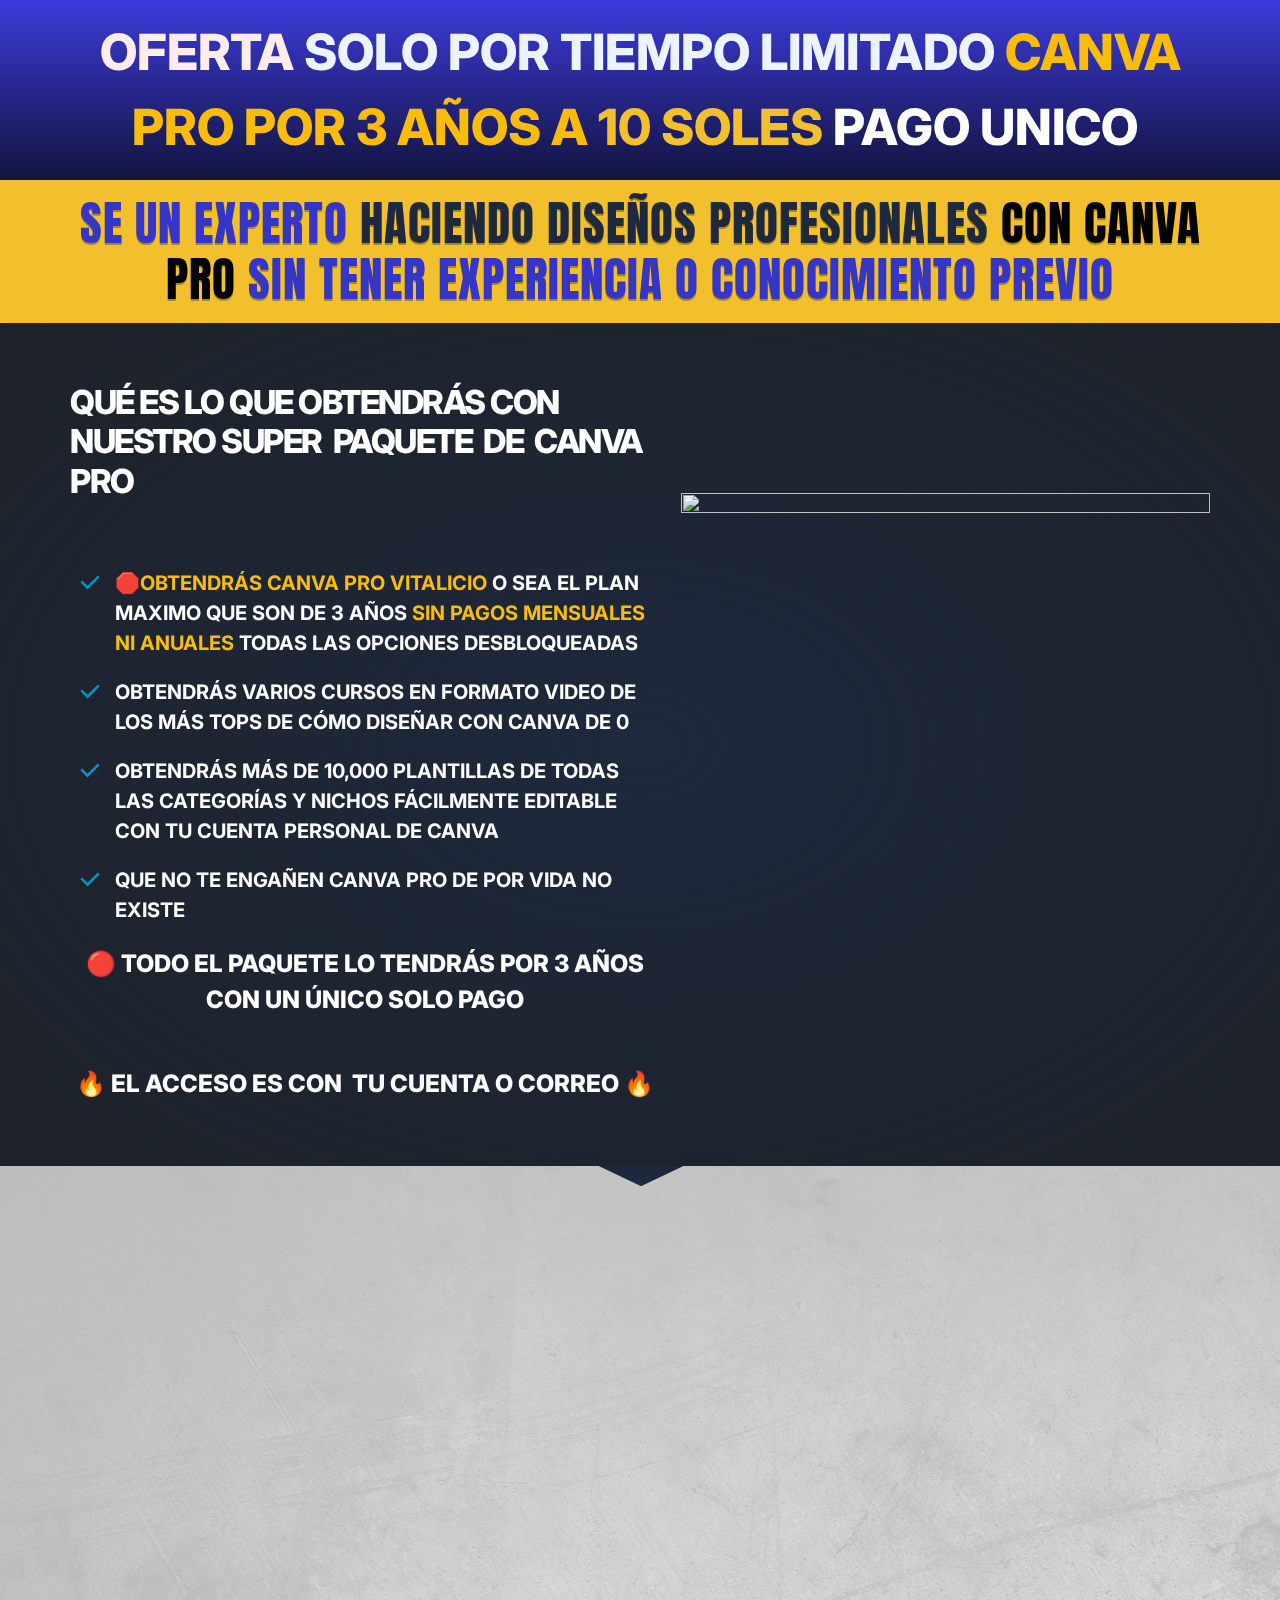
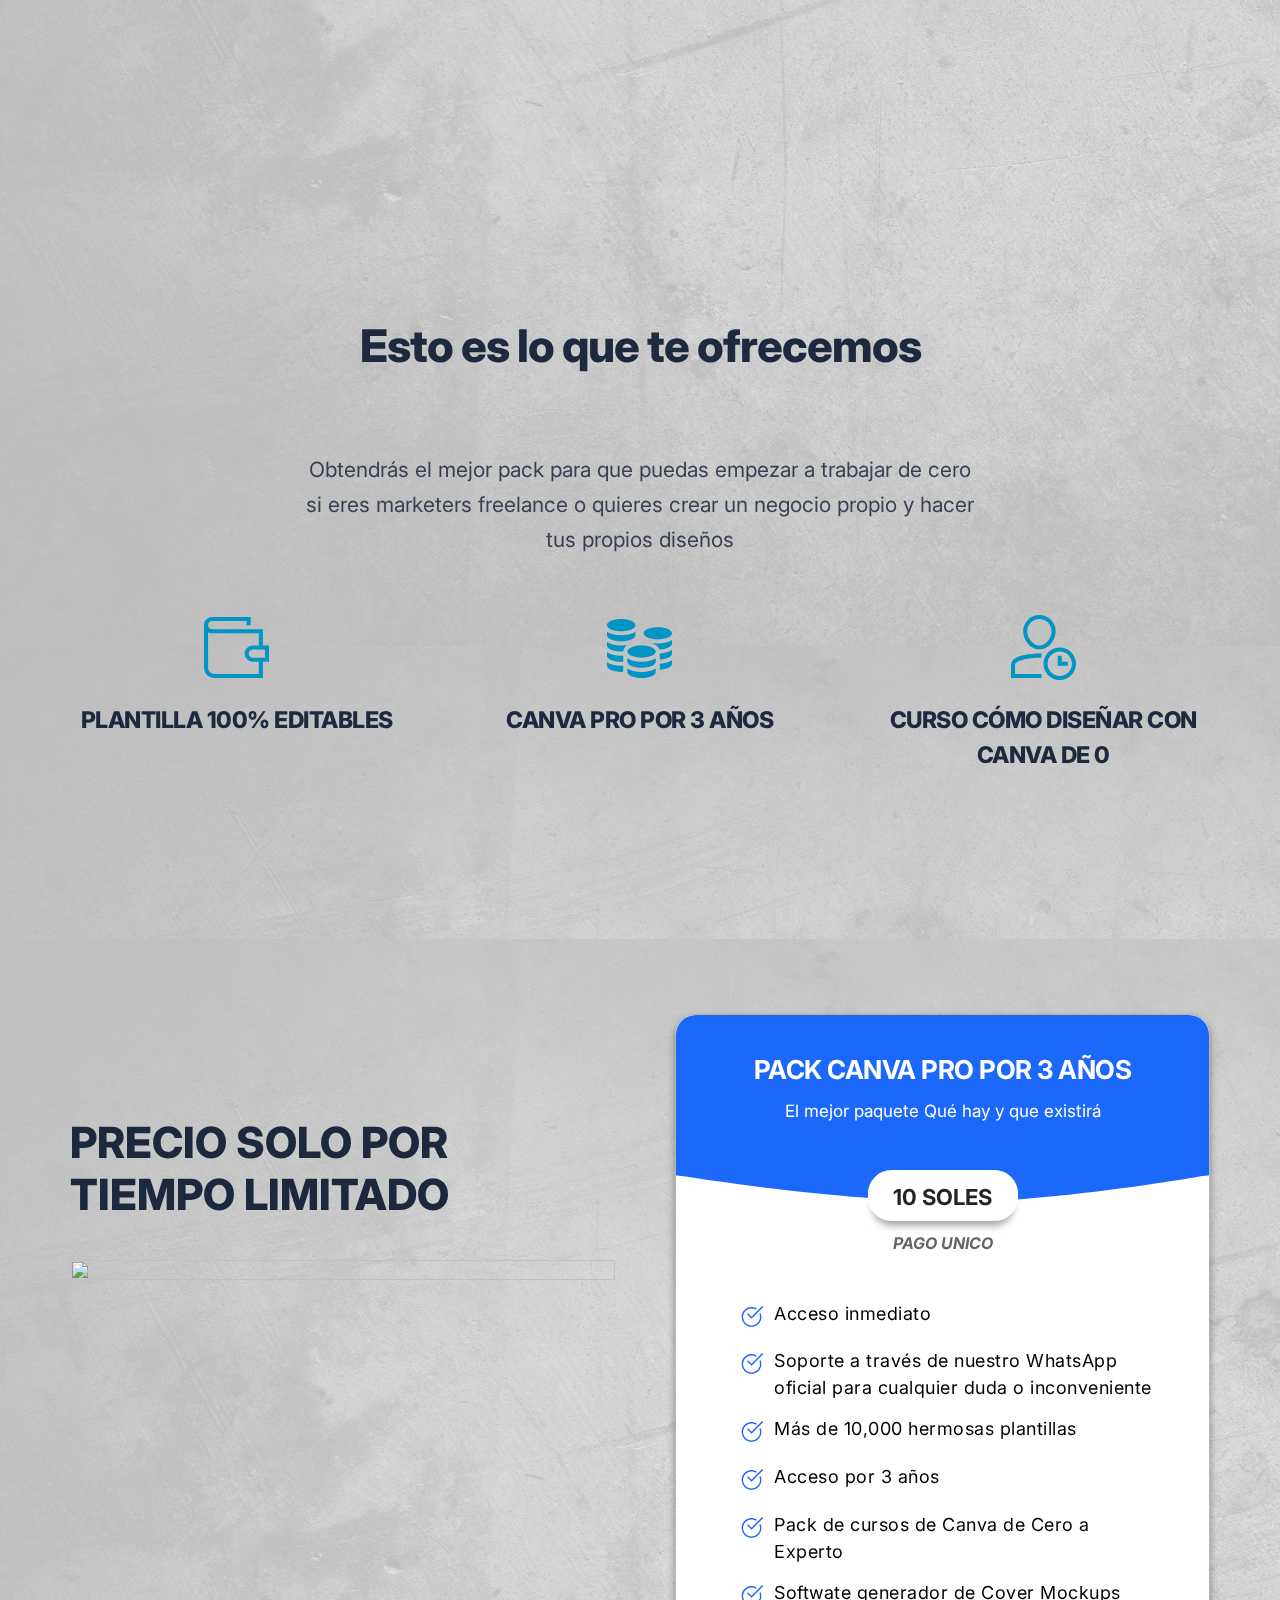
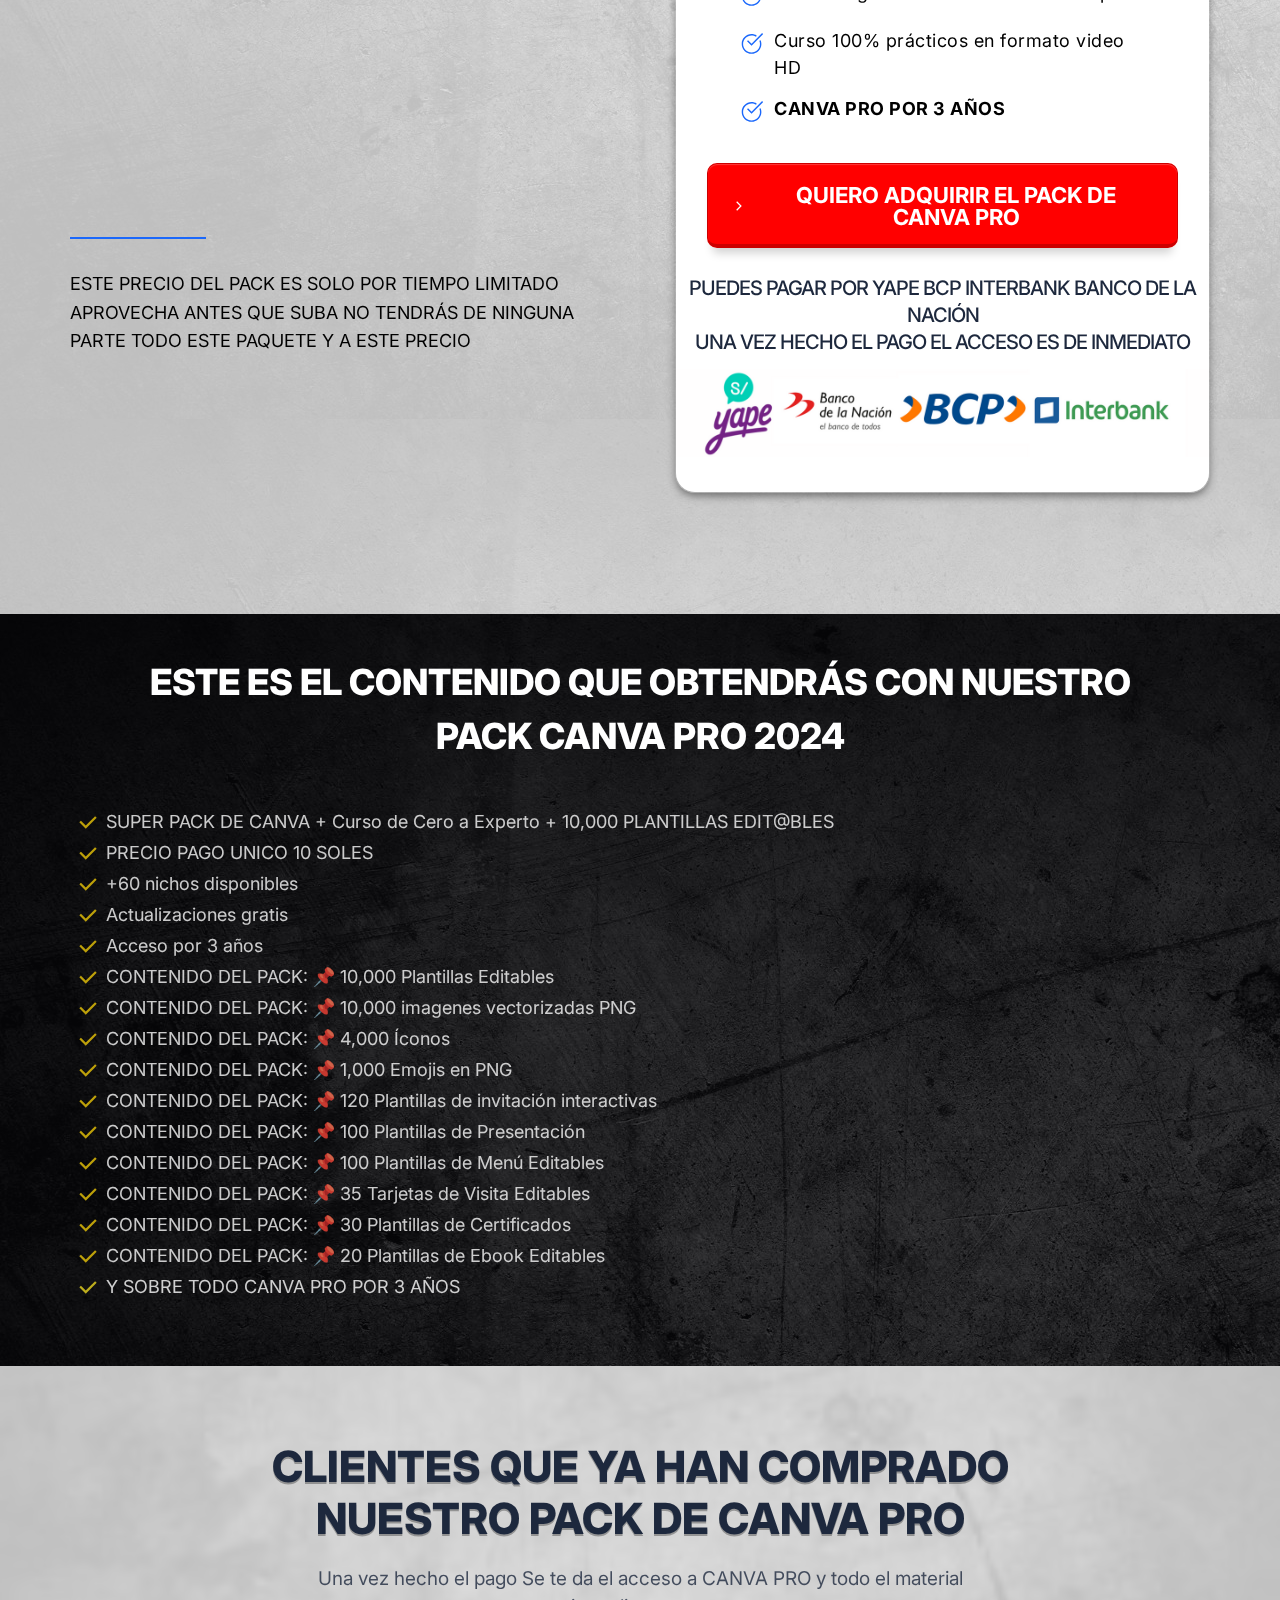
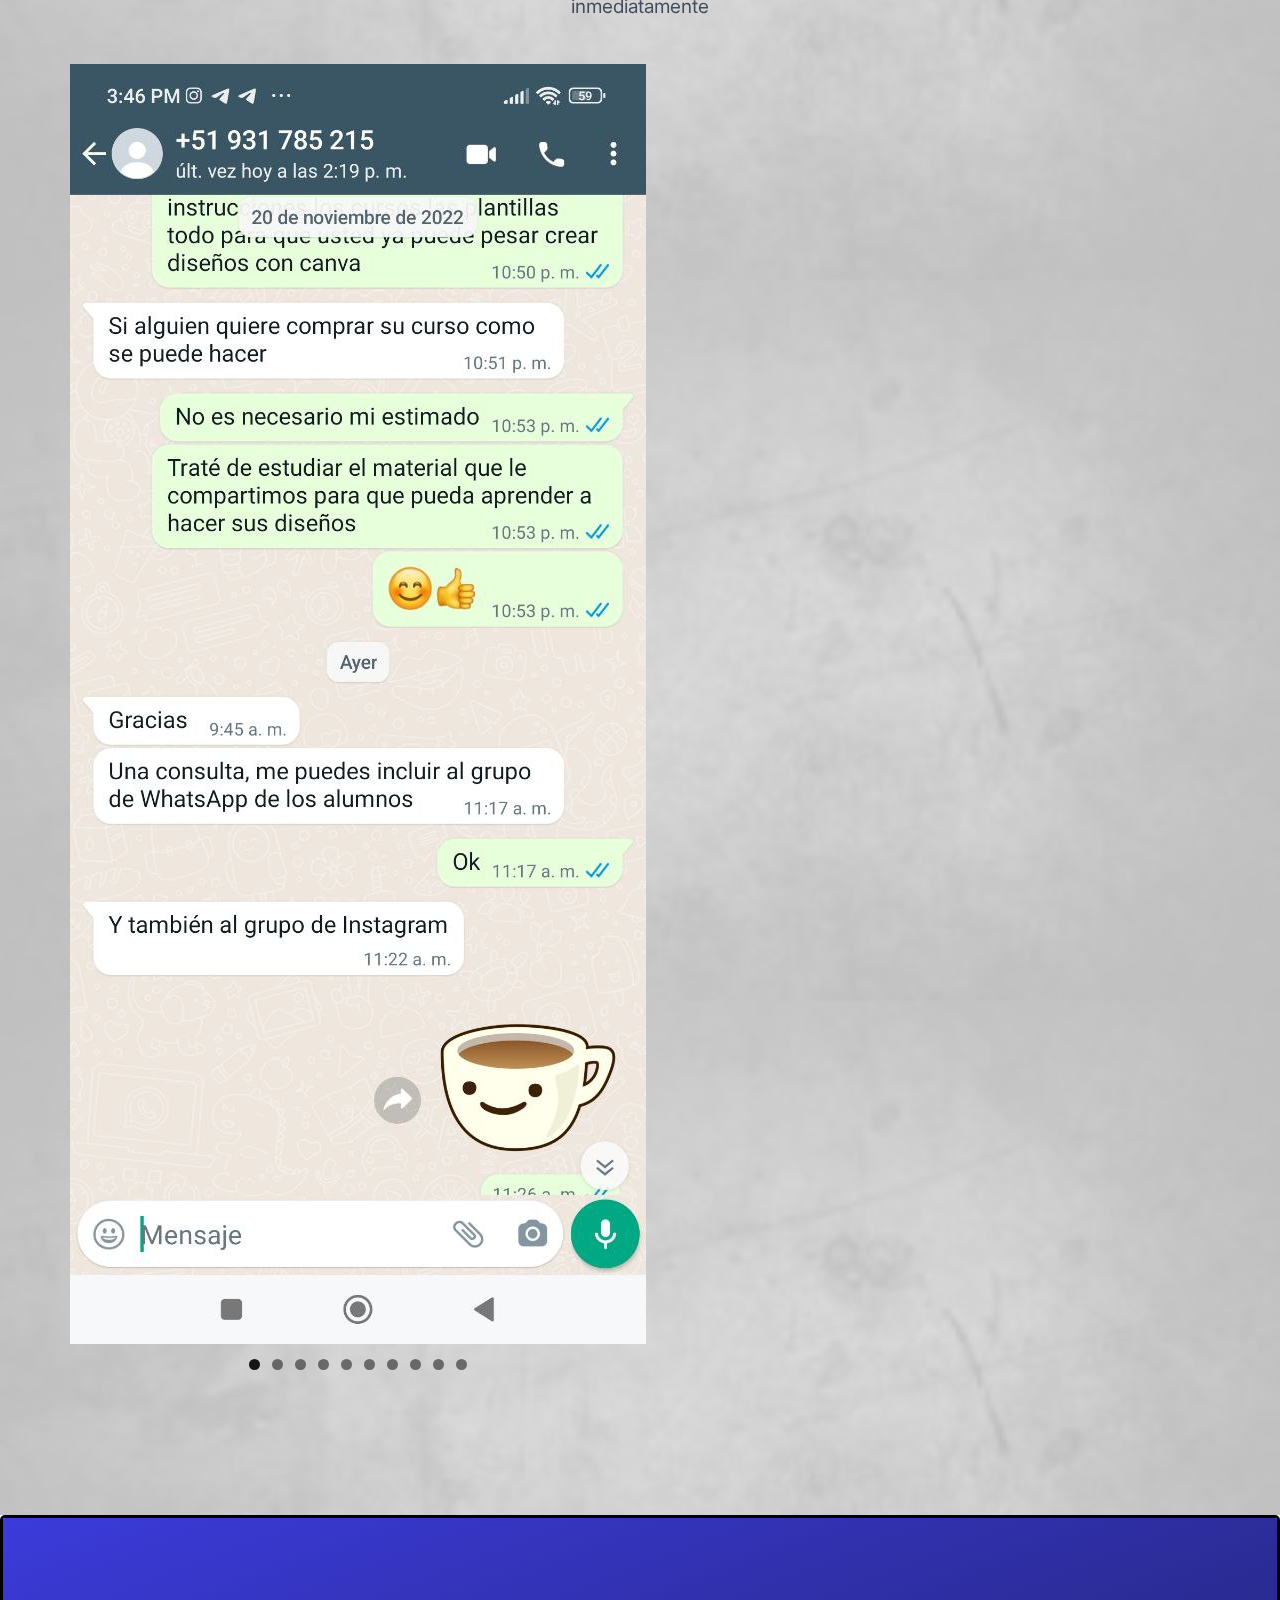
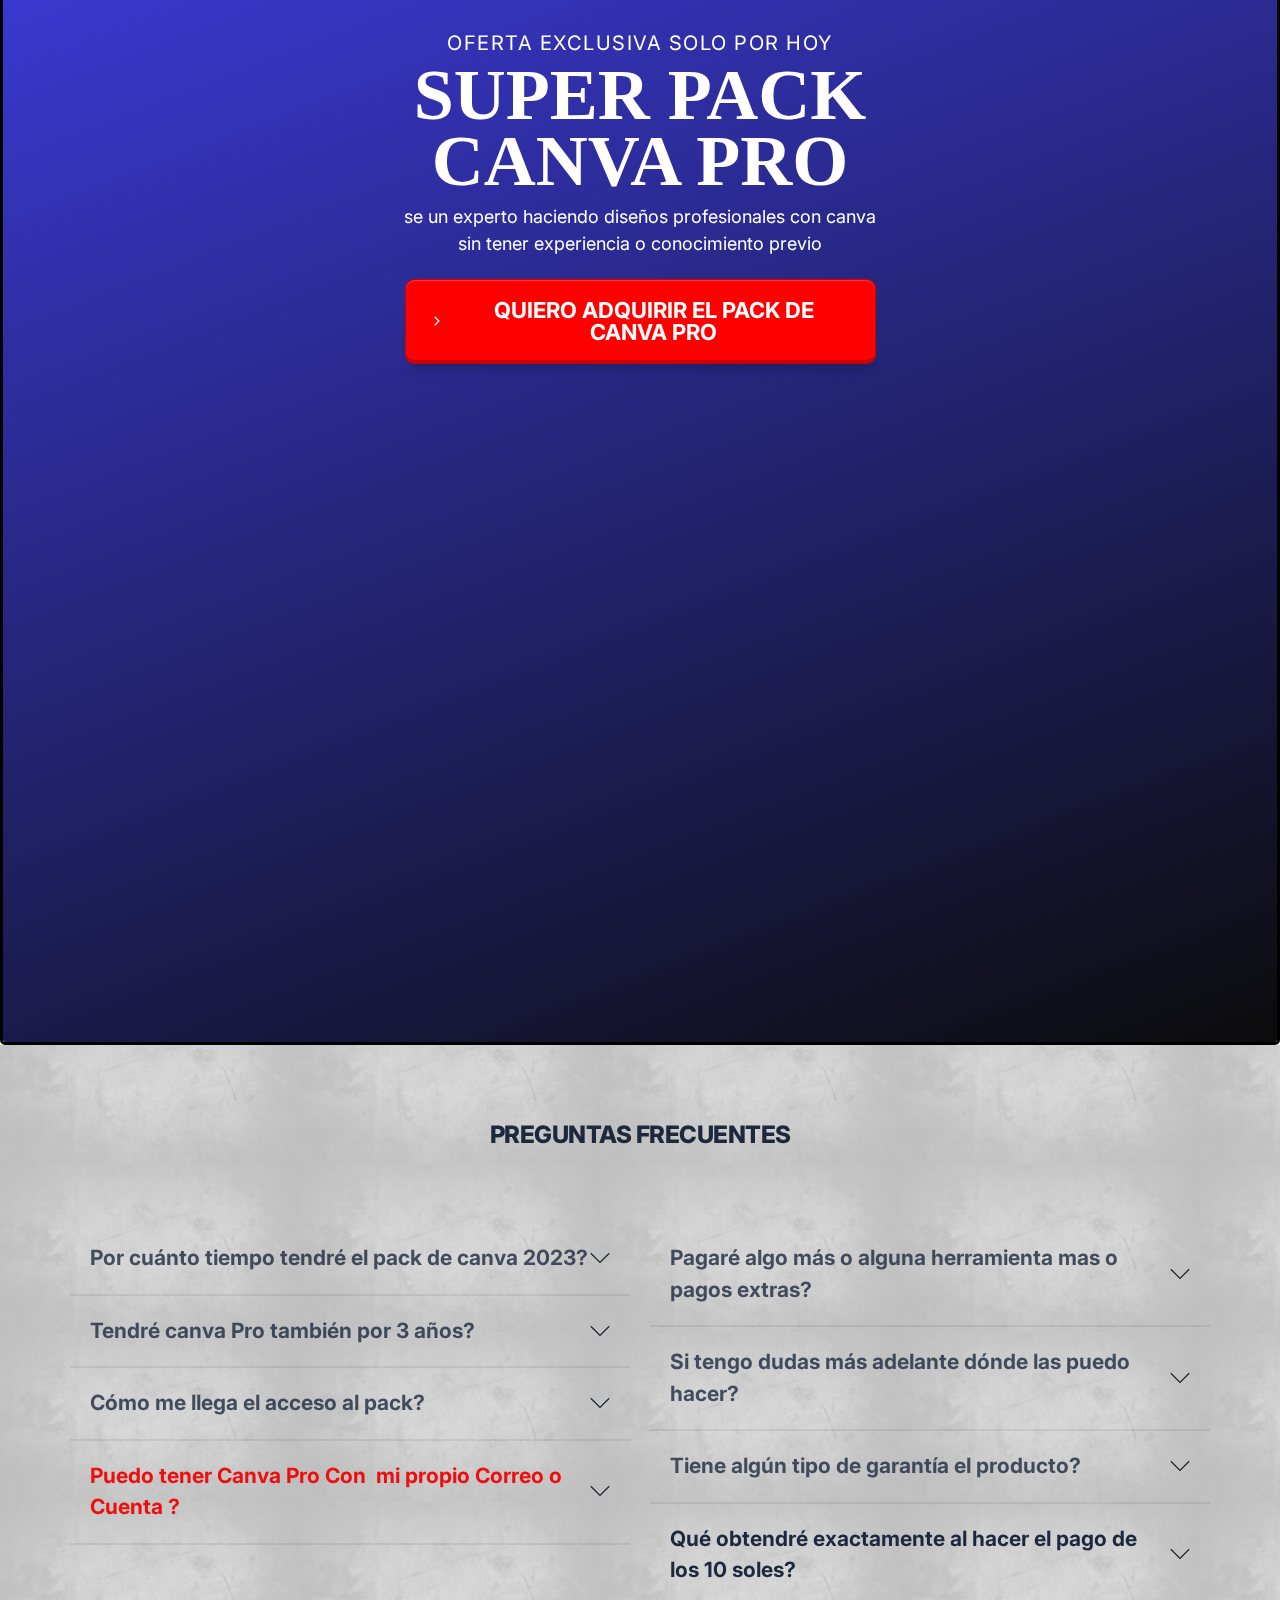
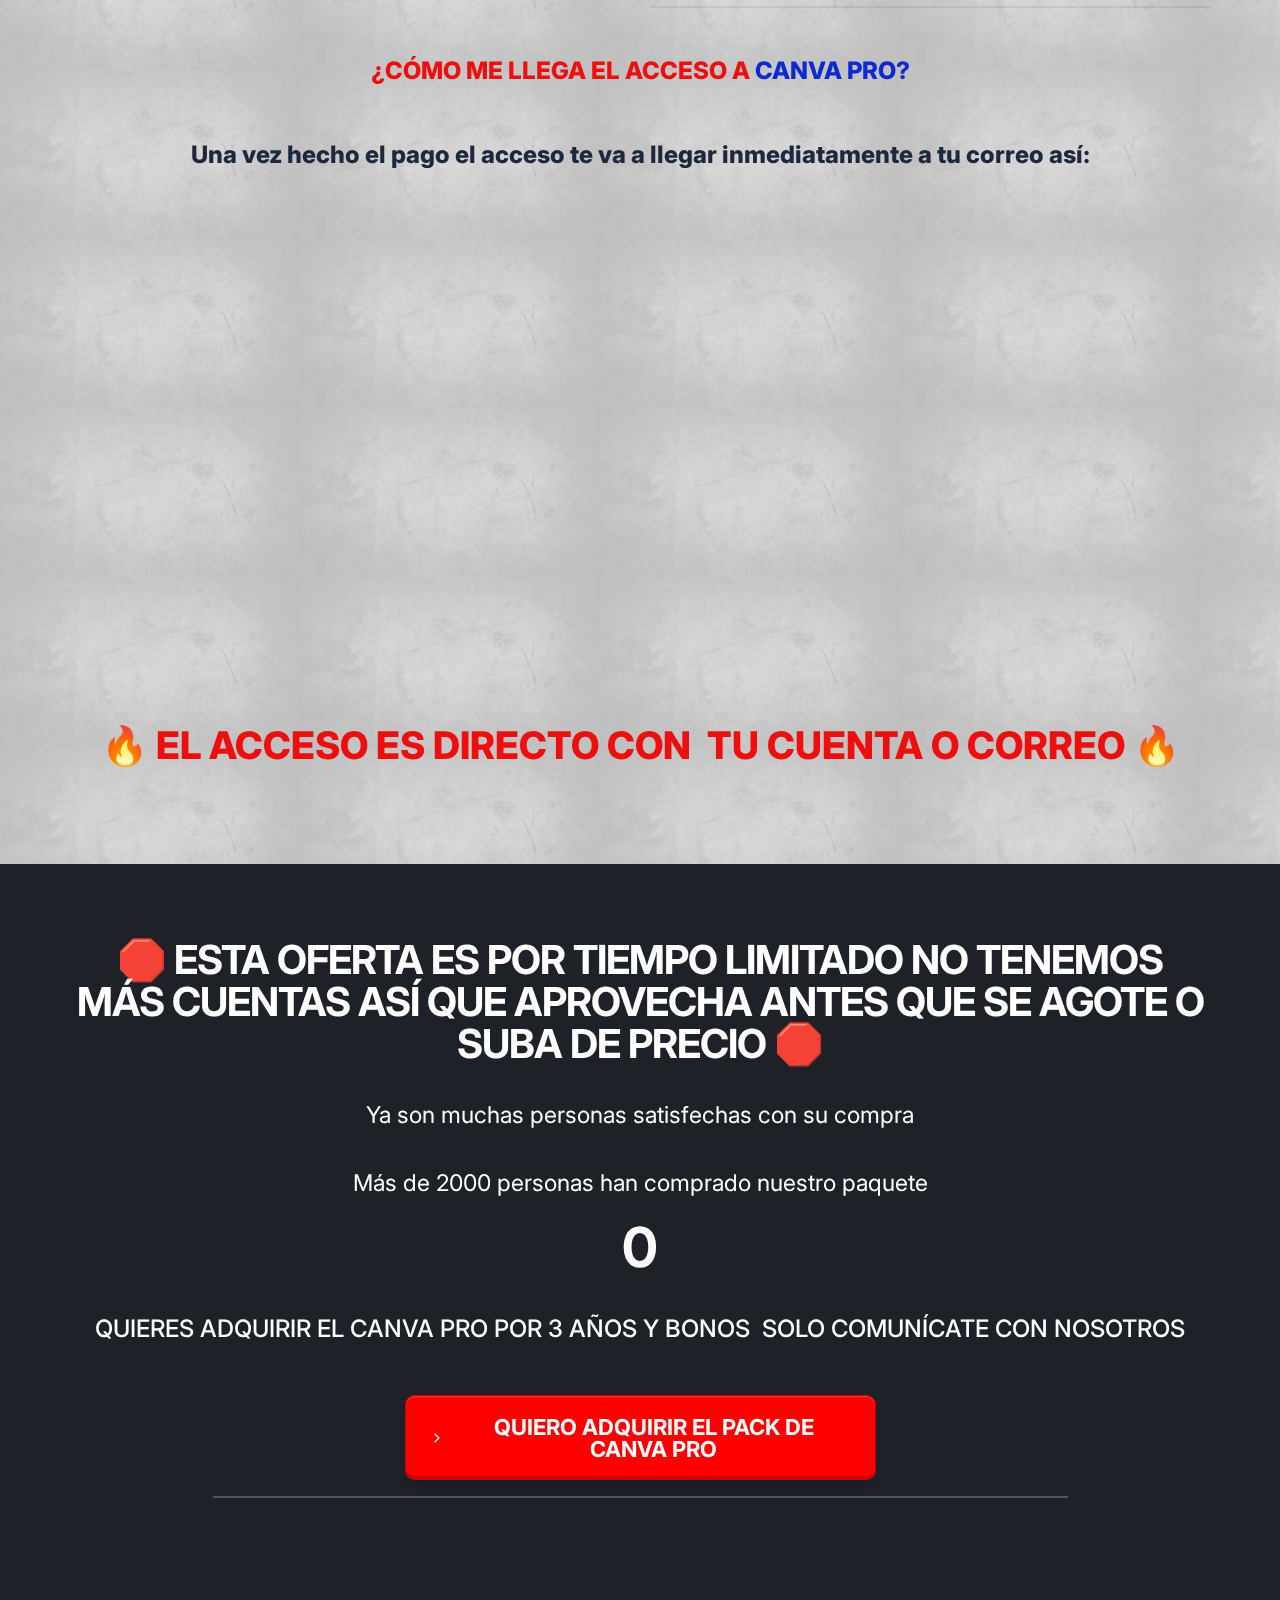
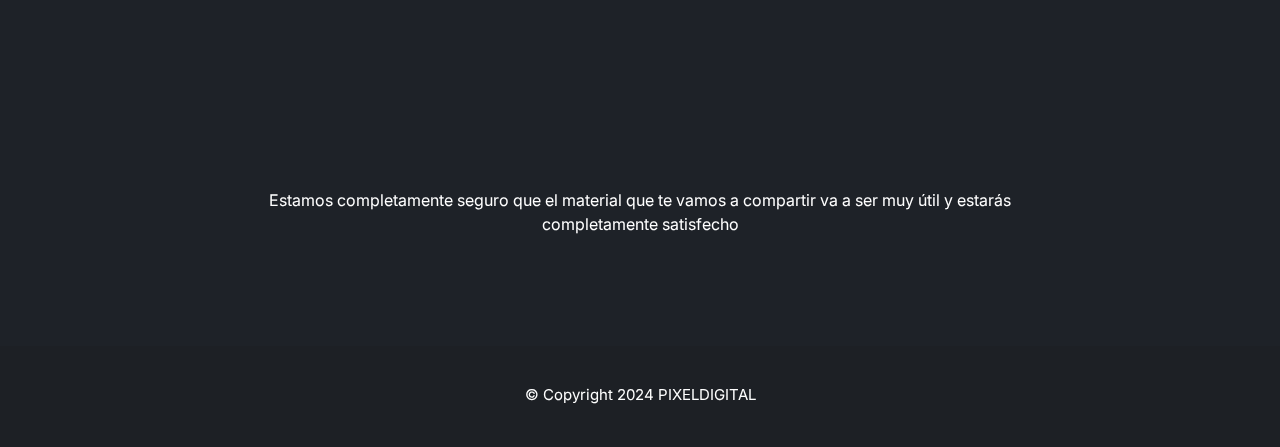
==== canva-pro.html @ 745755bc "inicial" ====
<!DOCTYPE html>
<html lang="es" class="no-js no-svg" data-op3-support="no-js no-svg no-webp no-avif">

<!-- Mirrored from packdigital.click/canva-pro by HTTrack Website Copier/3.x [XR&CO'2014], Thu, 15 Aug 2024 00:35:32 GMT -->
<!-- Added by HTTrack --><meta http-equiv="content-type" content="text/html;charset=UTF-8" /><!-- /Added by HTTrack -->
<head>
    <meta charset="UTF-8">
    <meta name="viewport" content="width=device-width, initial-scale=1">
    <link rel="profile" href="http://gmpg.org/xfn/11">
    <meta name='robots' content='index, follow, max-image-preview:large, max-snippet:-1, max-video-preview:-1' />

	<!-- This site is optimized with the Yoast SEO plugin v22.8 - https://yoast.com/wordpress/plugins/seo/ -->
	<title>CANVA-PRO - pixeldigital</title><link rel="stylesheet" href="https://fonts.googleapis.com/css?family=Anton%3A400%7CIBM%20Plex%20Sans%3A400%2C400i%2C500%2C500i%2C700%2C700i%7CInter%3A400%2C500%2C700%2C800%7CPoppins%3A400%2C400i%2C500%2C500i%2C700%2C700i%2C800%2C800i&amp;display=swap" />
	<link rel="canonical" href="canva-pro/index.html" />
	<meta property="og:locale" content="es_ES" />
	<meta property="og:type" content="article" />
	<meta property="og:title" content="CANVA-PRO - packdigital.click" />
	<meta property="og:description" content="OFERTA SOLO POR TIEMPO LIMITADO canva pro por 3 a&nbsp;10 SOLES pago unico&nbsp; se un experto haciendo diseños profesionales con canva pro sin tener experiencia o conocimiento previo Qué es lo que obtendrás con nuestro super&nbsp; paquete&nbsp; de&nbsp; canva Pro 🛑Obtendrás canva pro por 3 años, sin pagos mensuales ni anuales [&hellip;]" />
	<meta property="og:url" content="canva-pro/index.html" />
	<meta property="og:site_name" content="packdigital.click" />
	<meta property="article:modified_time" content="2024-03-29T17:47:27+00:00" />
	<meta property="og:image" content="wp-content/uploads/2024/03/2-1.jpg" />
	<meta name="twitter:card" content="summary_large_image" />
	<script type="application/ld+json" class="yoast-schema-graph">{"@context":"https://schema.org","@graph":[{"@type":"WebPage","@id":"https://packdigital.click/canva-pro/","url":"https://packdigital.click/canva-pro/","name":"CANVA-PRO - packdigital.click","isPartOf":{"@id":"https://packdigital.click/#website"},"primaryImageOfPage":{"@id":"https://packdigital.click/canva-pro/#primaryimage"},"image":{"@id":"https://packdigital.click/canva-pro/#primaryimage"},"thumbnailUrl":"https://packdigital.click/wp-content/uploads/2024/03/2-1.jpg","datePublished":"2023-01-24T19:15:35+00:00","dateModified":"2024-03-29T17:47:27+00:00","breadcrumb":{"@id":"https://packdigital.click/canva-pro/#breadcrumb"},"inLanguage":"es","potentialAction":[{"@type":"ReadAction","target":["https://packdigital.click/canva-pro/"]}]},{"@type":"ImageObject","inLanguage":"es","@id":"https://packdigital.click/canva-pro/#primaryimage","url":"https://packdigital.click/wp-content/uploads/2024/03/2-1.jpg","contentUrl":"https://packdigital.click/wp-content/uploads/2024/03/2-1.jpg","width":1200,"height":1201},{"@type":"BreadcrumbList","@id":"https://packdigital.click/canva-pro/#breadcrumb","itemListElement":[{"@type":"ListItem","position":1,"name":"Portada","item":"https://packdigital.click/"},{"@type":"ListItem","position":2,"name":"CANVA-PRO"}]},{"@type":"WebSite","@id":"https://packdigital.click/#website","url":"https://packdigital.click/","name":"packdigital.click","description":"","potentialAction":[{"@type":"SearchAction","target":{"@type":"EntryPoint","urlTemplate":"https://packdigital.click/?s={search_term_string}"},"query-input":"required name=search_term_string"}],"inLanguage":"es"}]}</script>
	<!-- / Yoast SEO plugin. -->


<link href='https://fonts.gstatic.com/' crossorigin rel='preconnect' />
<link rel="alternate" type="application/rss+xml" title="packdigital.click &raquo; Feed" href="feed/index.html" />
<link rel="alternate" type="application/rss+xml" title="packdigital.click &raquo; Feed de los comentarios" href="comments/feed/index.html" />
<!-- Fonts used by OptimizePress -->
<link rel="preconnect" href="https://fonts.gstatic.com/" crossorigin />

<noscript></noscript>

<!-- / OptimizePress. -->
<link rel='stylesheet' id='op3-reboot-css' href='wp-content/plugins/op-builder/public/assets/css/op3-rebootb6a4.css?ver=6.6.1' type='text/css' media='all' />
<link rel='stylesheet' id='op3-frontend-stylesheet-css' href='wp-content/plugins/op-builder/public/assets/cache/page-139e045.css?ver=8eba26aa3e7bd2c1d906ed5c45019122' type='text/css' media='all' />
<script type="text/javascript" src="wp-includes/js/jquery/jquery.minf43b.js?ver=3.7.1" id="jquery-core-js"></script>
<script type="text/javascript" src="wp-includes/js/jquery/jquery-migrate.min5589.js?ver=3.4.1" id="jquery-migrate-js"></script>
<script type="text/javascript" id="op3-dashboard-tracking-js-extra">
/* <![CDATA[ */
var OPDashboardStats = {"pid":"139","pageview_record_id":null,"rest_url":"https:\/\/packdigital.click\/wp-json\/opd\/v1\/opd-tracking"};
/* ]]> */
</script>
<script type="text/javascript" src="wp-content/plugins/op-dashboard/public/assets/js/trackingc64e.js?ver=1.1.1" id="op3-dashboard-tracking-js"></script>
<script type="text/javascript" id="op3-support-js-after">
/* <![CDATA[ */
!function(){var A=document,e=A.documentElement,t="data-op3-support",n=function(A){e.setAttribute(t,e.getAttribute(t).replace(new RegExp("no-"+A,"g"),A))},a=function(A,e){var t=new Image;t.onload=function(){n(A)},t.src="data:image/"+A+";base64,"+e};n("js"),A.createElementNS&&A.createElementNS("http://www.w3.org/2000/svg","svg").createSVGRect&&n("svg"),a("webp","UklGRhoAAABXRUJQVlA4TA0AAAAvAAAAEAcQERGIiP4HAA=="),a("avif","[base64]")}();
/* ]]> */
</script>
<link rel="https://api.w.org/" href="wp-json/index.html" /><link rel="alternate" title="JSON" type="application/json" href="wp-json/wp/v2/pages/139.json" /><link rel="EditURI" type="application/rsd+xml" title="RSD" href="xmlrpc0db0.php?rsd" />
<meta name="generator" content="WordPress 6.6.1" />
<link rel='shortlink' href='indexb4d2.html?p=139' />
<link rel="alternate" title="oEmbed (JSON)" type="application/json+oembed" href="wp-json/oembed/1.0/embed8213.json?url=https%3A%2F%2Fpackdigital.click%2Fcanva-pro%2F" />
<link rel="alternate" title="oEmbed (XML)" type="text/xml+oembed" href="wp-json/oembed/1.0/embedcf19?url=https%3A%2F%2Fpackdigital.click%2Fcanva-pro%2F&amp;format=xml" />
<!-- HFCM by 99 Robots - Snippet # 1: PACK DIGITAL VIP -->
<!-- Meta Pixel Code -->
<script data-rocketlazyloadscript='[data-uri]' ></script>
<noscript><img height="1" width="1" style="display:none"
src="https://www.facebook.com/tr?id=1196904464340912&amp;ev=PageView&amp;noscript=1"
/></noscript>
<!-- End Meta Pixel Code -->
<!-- /end HFCM by 99 Robots -->
<!-- HFCM by 99 Robots - Snippet # 2: CAPCUT PRO -->
<!-- Meta Pixel Code -->
<script data-rocketlazyloadscript='[data-uri]' ></script>
<noscript><img height="1" width="1" style="display:none"
src="https://www.facebook.com/tr?id=797186608790046&amp;ev=PageView&amp;noscript=1"
/></noscript>
<!-- End Meta Pixel Code -->
<!-- /end HFCM by 99 Robots -->
<meta name="generator" content="Elementor 3.23.4; features: e_optimized_css_loading, additional_custom_breakpoints, e_lazyload; settings: css_print_method-external, google_font-enabled, font_display-swap">
			<style>
				.e-con.e-parent:nth-of-type(n+4):not(.e-lazyloaded):not(.e-no-lazyload),
				.e-con.e-parent:nth-of-type(n+4):not(.e-lazyloaded):not(.e-no-lazyload) * {
					background-image: none !important;
				}
				@media screen and (max-height: 1024px) {
					.e-con.e-parent:nth-of-type(n+3):not(.e-lazyloaded):not(.e-no-lazyload),
					.e-con.e-parent:nth-of-type(n+3):not(.e-lazyloaded):not(.e-no-lazyload) * {
						background-image: none !important;
					}
				}
				@media screen and (max-height: 640px) {
					.e-con.e-parent:nth-of-type(n+2):not(.e-lazyloaded):not(.e-no-lazyload),
					.e-con.e-parent:nth-of-type(n+2):not(.e-lazyloaded):not(.e-no-lazyload) * {
						background-image: none !important;
					}
				}
			</style>
			
<link rel="icon" href="wp-content/uploads/2023/01/cropped-325969969_774069150966747_6968023406538767248_n-32x32.jpg" sizes="32x32" />
<link rel="icon" href="wp-content/uploads/2023/01/cropped-325969969_774069150966747_6968023406538767248_n-192x192.jpg" sizes="192x192" />
<link rel="apple-touch-icon" href="wp-content/uploads/2023/01/cropped-325969969_774069150966747_6968023406538767248_n-180x180.jpg" />
<meta name="msapplication-TileImage" content="https://packdigital.click/wp-content/uploads/2023/01/cropped-325969969_774069150966747_6968023406538767248_n-270x270.jpg" />
<style id="op3-custom-css"></style></head>

<body class="page-template page-template-op_builder_blank page page-id-139 op-navbar-fixed elementor-default elementor-kit-196">

<div id="op3-designer-element">
<div data-op3-children="12"><div id="op3-element-NMUvtHYH" class="op3-element " data-op3-uuid="NMUvtHYH" data-op3-gid="" data-op3-element-type="section" data-op3-element-spec="" data-op3-element-caption="Section #Z8LhtlAM" data-op-visibility-hidden="0" data-op-element-hidden="0" data-op3-style-id="" data-op3-has-children="1"><div data-op3-element-container data-op3-sticky="0" data-op3-sticky-active-desktop="1" data-op3-sticky-active-tablet="1" data-op3-sticky-active-mobile="0" data-op3-sticky-top-desktop="0px" data-op3-sticky-top-tablet="0px" data-op3-sticky-top-mobile="0px" data-op3-sticky-until="0" data-op3-sticky-until-element=""><div data-op3-border><div data-op3-background="base"></div><div data-op3-background="overlay"></div></div><div data-op3-children="1"><div id="op3-element-YNP2JIaq" class="op3-element " data-op3-uuid="YNP2JIaq" data-op3-gid="" data-op3-element-type="row" data-op3-element-spec="" data-op3-element-caption="Row #zS0nyfzi" data-op-visibility-hidden="0" data-op-element-hidden="0" data-op3-style-id="" data-op3-has-children="1"><div data-op3-element-container data-op3-sticky="0" data-op3-sticky-active-desktop="1" data-op3-sticky-active-tablet="1" data-op3-sticky-active-mobile="0" data-op3-sticky-top-desktop="0px" data-op3-sticky-top-tablet="0px" data-op3-sticky-top-mobile="0px" data-op3-sticky-until="0" data-op3-sticky-until-element=""><div data-op3-children="1" data-op3-stack-columns-desktop="0" data-op3-stack-columns-desktop-reverse="0" data-op3-stack-columns-tablet="0" data-op3-stack-columns-tablet-reverse="0" data-op3-stack-columns-mobile="1" data-op3-stack-columns-mobile-reverse="0" data-op3-wrap-columns-desktop="0" data-op3-wrap-columns-tablet="0" data-op3-wrap-columns-mobile="0"><div id="op3-element-e1aKy8Zq" class="op3-element " data-op3-uuid="e1aKy8Zq" data-op3-gid="" data-op3-element-type="column" data-op3-element-spec="" data-op3-element-caption="Column #l4hQi1DT" data-op-visibility-hidden="0" data-op-element-hidden="0" data-op3-style-id="" data-op3-has-children="1"><div class="op3-column-content op3-background-parent"><div data-op3-element-container><div data-op3-children="1"><div id="op3-element-zkRykFdZ" class="op3-element " data-op3-uuid="zkRykFdZ" data-op3-gid="" data-op3-element-type="headline" data-op3-element-spec="" data-op3-element-caption="Headline #zkRykFdZ" data-op-visibility-hidden="0" data-op-element-hidden="0" data-op3-style-id="" data-op3-has-children="0"><div class="op3-headline-wrapper"><div data-op3-contenteditable><h2><span style="color: rgb(255, 236, 236);">OFERTA </span>SOLO POR TIEMPO LIMITADO <span style="color: rgb(249, 189, 9);">canva pro por 3 años a&nbsp;</span><span style="color: rgb(242, 192, 44);">10 SOLES </span><span style="color: rgb(255, 255, 255);">pago unico&nbsp;</span></h2></div></div></div></div></div></div></div></div></div></div></div></div></div><div id="op3-element-H1ic7aCQ" class="op3-element " data-op3-uuid="H1ic7aCQ" data-op3-gid="" data-op3-element-type="section" data-op3-element-spec="" data-op3-element-caption="Section #H1ic7aCQ" data-op-visibility-hidden="0" data-op-element-hidden="0" data-op3-style-id="" data-op3-has-children="1"><div data-op3-element-container data-op3-sticky="0" data-op3-sticky-active-desktop="1" data-op3-sticky-active-tablet="1" data-op3-sticky-active-mobile="0" data-op3-sticky-top-desktop="0px" data-op3-sticky-top-tablet="0px" data-op3-sticky-top-mobile="0px" data-op3-sticky-until="0" data-op3-sticky-until-element=""><div data-op3-border><div data-op3-background="base"></div></div><div data-op3-children="1"><div id="op3-element-EA3IDiNw" class="op3-element " data-op3-uuid="EA3IDiNw" data-op3-gid="" data-op3-element-type="row" data-op3-element-spec="" data-op3-element-caption="Row #EA3IDiNw" data-op-visibility-hidden="0" data-op-element-hidden="0" data-op3-style-id="" data-op3-has-children="1"><div data-op3-element-container data-op3-sticky="0" data-op3-sticky-active-desktop="1" data-op3-sticky-active-tablet="1" data-op3-sticky-active-mobile="0" data-op3-sticky-top-desktop="0px" data-op3-sticky-top-tablet="0px" data-op3-sticky-top-mobile="0px" data-op3-sticky-until="0" data-op3-sticky-until-element=""><div data-op3-children="1" data-op3-stack-columns-desktop="0" data-op3-stack-columns-desktop-reverse="0" data-op3-stack-columns-tablet="0" data-op3-stack-columns-tablet-reverse="0" data-op3-stack-columns-mobile="1" data-op3-stack-columns-mobile-reverse="0" data-op3-wrap-columns-desktop="0" data-op3-wrap-columns-tablet="0" data-op3-wrap-columns-mobile="0"><div id="op3-element-c3mQnuYo" class="op3-element " data-op3-uuid="c3mQnuYo" data-op3-gid="" data-op3-element-type="column" data-op3-element-spec="" data-op3-element-caption="Column #c3mQnuYo" data-op-visibility-hidden="0" data-op-element-hidden="0" data-op3-style-id="" data-op3-has-children="1"><div class="op3-column-content op3-background-parent"><div data-op3-element-container><div data-op3-children="1"><div id="op3-element-iFTeJ1Sp" class="op3-element " data-op3-uuid="iFTeJ1Sp" data-op3-gid="" data-op3-element-type="headline" data-op3-element-spec="" data-op3-element-caption="Headline #iFTeJ1Sp" data-op-visibility-hidden="0" data-op-element-hidden="0" data-op3-style-id="" data-op3-has-children="0"><div class="op3-headline-wrapper"><div data-op3-contenteditable><h6><span style="color: rgb(54, 54, 198);">se un experto</span> haciendo diseños profesionales <span style="color: rgb(1, 1, 1);">con canva pro</span> <span style="color: rgb(54, 54, 198);">sin tener experiencia o conocimiento previo</span></h6></div></div></div></div></div></div></div></div></div></div></div></div></div><div id="op3-element-2NaAwWHg" class="op3-element " data-op3-uuid="2NaAwWHg" data-op3-gid="" data-op3-element-type="section" data-op3-element-spec="" data-op3-element-caption="Section #2NaAwWHg" data-op-visibility-hidden="0" data-op-element-hidden="0" data-op3-style-id="" data-op3-has-children="1"><div data-op3-element-container data-op3-sticky="0" data-op3-sticky-active-desktop="1" data-op3-sticky-active-tablet="1" data-op3-sticky-active-mobile="0" data-op3-sticky-top-desktop="0px" data-op3-sticky-top-tablet="0px" data-op3-sticky-top-mobile="0px" data-op3-sticky-until="0" data-op3-sticky-until-element=""><div data-op3-border><div data-op3-background="base"></div><div data-op3-background="overlay"></div></div><div data-op3-children="1"><div id="op3-element-nwLqODYg" class="op3-element " data-op3-uuid="nwLqODYg" data-op3-gid="" data-op3-element-type="row" data-op3-element-spec="" data-op3-element-caption="Row #nwLqODYg" data-op-visibility-hidden="0" data-op-element-hidden="0" data-op3-style-id="" data-op3-has-children="1"><div data-op3-element-container data-op3-sticky="0" data-op3-sticky-active-desktop="1" data-op3-sticky-active-tablet="1" data-op3-sticky-active-mobile="0" data-op3-sticky-top-desktop="0px" data-op3-sticky-top-tablet="0px" data-op3-sticky-top-mobile="0px" data-op3-sticky-until="0" data-op3-sticky-until-element=""><div data-op3-children="2" data-op3-stack-columns-desktop="0" data-op3-stack-columns-desktop-reverse="0" data-op3-stack-columns-tablet="0" data-op3-stack-columns-tablet-reverse="0" data-op3-stack-columns-mobile="1" data-op3-stack-columns-mobile-reverse="0" data-op3-wrap-columns-desktop="0" data-op3-wrap-columns-tablet="0" data-op3-wrap-columns-mobile="0"><div id="op3-element-TsLqS0p1" class="op3-element " data-op3-uuid="TsLqS0p1" data-op3-gid="" data-op3-element-type="column" data-op3-element-spec="" data-op3-element-caption="Column #TsLqS0p1" data-op-visibility-hidden="0" data-op-element-hidden="0" data-op3-style-id="" data-op3-has-children="1"><div class="op3-column-content op3-background-parent"><div data-op3-element-container><div data-op3-children="5"><div id="op3-element-CdQKY4I8" class="op3-element " data-op3-uuid="CdQKY4I8" data-op3-gid="" data-op3-element-type="headline" data-op3-element-spec="" data-op3-element-caption="Headline #CdQKY4I8" data-op-visibility-hidden="0" data-op-element-hidden="0" data-op3-style-id="" data-op3-has-children="0"><div class="op3-headline-wrapper"><div data-op3-contenteditable><h2>Qué es lo que obtendrás con nuestro super&nbsp; paquete&nbsp; de&nbsp; canva Pro</h2></div></div></div><div id="op3-element-Nich6838" class="op3-element " data-op3-uuid="Nich6838" data-op3-gid="" data-op3-element-type="text" data-op3-element-spec="" data-op3-element-caption="Text Editor #Nich6838" data-op-visibility-hidden="0" data-op-element-hidden="0" data-op3-style-id="" data-op3-has-children="0"><div class="op3-text-wrapper"><div data-op3-contenteditable><p><br></p></div></div></div><div id="op3-element-oHhSZquW" class="op3-element " data-op3-uuid="oHhSZquW" data-op3-gid="" data-op3-element-type="bulletblock" data-op3-element-spec="" data-op3-element-caption="Bullet Block #oHhSZquW" data-op-visibility-hidden="0" data-op-element-hidden="0" data-op3-style-id="" data-op3-has-children="1"><div data-op3-icon="op3-icon-shape-oval-2"><div data-op3-children="4" data-op3-bulletblock-media="icon"><div id="op3-element-970Uldqt" class="op3-element " data-op3-uuid="970Uldqt" data-op3-gid="" data-op3-element-type="bulletlist" data-op3-element-spec="" data-op3-element-caption="Bullet List #970Uldqt" data-op-visibility-hidden="0" data-op-element-hidden="0" data-op3-style-id="" data-op3-has-children="0"><div data-op3-element-container><i class="op3-icon op3-icon-check-2-2" data-op3-icon="op3-icon-check-2-2"><svg class="op3-icon-svg" width="1em" height="1em"><use href="wp-content/plugins/op-builder/public/assets/cache/page-13953aa.svg?ver=1717681184#op3-icons-check-2-2" /></svg></i><div data-op3-contenteditable><div>🛑<span style="color: rgb(249, 189, 9);">Obtendrás canva pro vitalicio</span> o sea el plan maximo que son de 3 años <span style="color: rgb(249, 189, 9);">sin pagos mensuales ni anuales </span>todas las opciones desbloqueadas</div></div></div></div><div id="op3-element-GHa8hRXO" class="op3-element " data-op3-uuid="GHa8hRXO" data-op3-gid="" data-op3-element-type="bulletlist" data-op3-element-spec="" data-op3-element-caption="Bullet List #GHa8hRXO" data-op-visibility-hidden="0" data-op-element-hidden="0" data-op3-style-id="" data-op3-has-children="0"><div data-op3-element-container><i class="op3-icon op3-icon-check-2-2" data-op3-icon="op3-icon-check-2-2"><svg class="op3-icon-svg" width="1em" height="1em"><use href="wp-content/plugins/op-builder/public/assets/cache/page-13953aa.svg?ver=1717681184#op3-icons-check-2-2" /></svg></i><div data-op3-contenteditable><div>Obtendrás varios cursos en formato Video  de los más tops de cómo diseñar con canva de 0</div></div></div></div><div id="op3-element-WdVwW9T7" class="op3-element " data-op3-uuid="WdVwW9T7" data-op3-gid="" data-op3-element-type="bulletlist" data-op3-element-spec="" data-op3-element-caption="Bullet List #WdVwW9T7" data-op-visibility-hidden="0" data-op-element-hidden="0" data-op3-style-id="" data-op3-has-children="0"><div data-op3-element-container><i class="op3-icon op3-icon-check-2-2" data-op3-icon="op3-icon-check-2-2"><svg class="op3-icon-svg" width="1em" height="1em"><use href="wp-content/plugins/op-builder/public/assets/cache/page-13953aa.svg?ver=1717681184#op3-icons-check-2-2" /></svg></i><div data-op3-contenteditable><div>Obtendrás más de 10,000 Plantillas de todas las categorías y nichos fácilmente editable con tu cuenta personal de canva</div></div></div></div><div id="op3-element-73jRJRUB" class="op3-element " data-op3-uuid="73jRJRUB" data-op3-gid="" data-op3-element-type="bulletlist" data-op3-element-spec="" data-op3-element-caption="Bullet List #73jRJRUB" data-op-visibility-hidden="0" data-op-element-hidden="0" data-op3-style-id="" data-op3-has-children="0"><div data-op3-element-container><i class="op3-icon op3-icon-check-2-2" data-op3-icon="op3-icon-check-2-2"><svg class="op3-icon-svg" width="1em" height="1em"><use href="wp-content/plugins/op-builder/public/assets/cache/page-13953aa.svg?ver=1717681184#op3-icons-check-2-2" /></svg></i><div data-op3-contenteditable><div>Que no te engañen canva pro de por vida no existe</div></div></div></div></div></div></div><div id="op3-element-5R1A0NkA" class="op3-element " data-op3-uuid="5R1A0NkA" data-op3-gid="" data-op3-element-type="headline" data-op3-element-spec="" data-op3-element-caption="Headline #5R1A0NkA" data-op-visibility-hidden="0" data-op-element-hidden="0" data-op3-style-id="" data-op3-has-children="0"><div class="op3-headline-wrapper"><div data-op3-contenteditable><h2>🔴 Todo el paquete Lo tendrás por 3 años con un único solo pago<br><br></h2></div></div></div><div id="op3-element-CLmqgvN2" class="op3-element " data-op3-uuid="CLmqgvN2" data-op3-gid="" data-op3-element-type="headline" data-op3-element-spec="" data-op3-element-caption="Headline #CLmqgvN2" data-op-visibility-hidden="0" data-op-element-hidden="0" data-op3-style-id="" data-op3-has-children="0"><div class="op3-headline-wrapper"><div data-op3-contenteditable><h2>🔥 el acceso es con&nbsp; tu cuenta o correo 🔥<br></h2></div></div></div></div></div></div></div><div id="op3-element-bVbntM7g" class="op3-element " data-op3-uuid="bVbntM7g" data-op3-gid="" data-op3-element-type="column" data-op3-element-spec="" data-op3-element-caption="Column #bVbntM7g" data-op-visibility-hidden="0" data-op-element-hidden="0" data-op3-style-id="" data-op3-has-children="1"><div class="op3-column-content op3-background-parent"><div data-op3-element-container><div data-op3-children="1"><div id="op3-element-NngD7B7p" class="op3-element " data-op3-uuid="NngD7B7p" data-op3-gid="" data-op3-element-type="image" data-op3-element-spec="" data-op3-element-caption="Image #NngD7B7p" data-op-visibility-hidden="0" data-op-element-hidden="0" data-op3-style-id="" data-op3-has-children="0"><div class="op3-element__container op3-element-image__container"><a class="op3-element__link op3-element-image__link op3-link"  target="_self"  data-op-action="popoverlay" data-op-popoverlay-trigger="bbjlRaIg" data-op3-smooth-scroll="0" href="#"><figure class="op3-element__wrapper op3-element-image__wrapper"><img fetchpriority="high" class="op3-element__image op3-element-image__image" src="wp-content/uploads/2024/03/2-1.jpg" alt="" title="2" width="1200" height="1201" data-op3-attachment-id="1020" /></figure></a></div></div></div></div></div></div></div></div></div></div></div></div><div id="op3-element-znzaer1g" class="op3-element " data-op3-uuid="znzaer1g" data-op3-gid="" data-op3-element-type="section" data-op3-element-spec="" data-op3-element-caption="Section #znzaer1g" data-op-visibility-hidden="0" data-op-element-hidden="0" data-op3-style-id="" data-op3-has-children="1"><div data-op3-element-container data-op3-sticky="0" data-op3-sticky-active-desktop="1" data-op3-sticky-active-tablet="1" data-op3-sticky-active-mobile="0" data-op3-sticky-top-desktop="0px" data-op3-sticky-top-tablet="0px" data-op3-sticky-top-mobile="0px" data-op3-sticky-until="0" data-op3-sticky-until-element=""><div data-op3-border><div data-op3-background="base"></div><div data-op3-background="image" class="op3-background-image"></div><div data-op3-background="separatorTop"><svg viewBox="0 0 600 24" preserveAspectRatio="none" xmlns="http://www.w3.org/2000/svg"><g stroke="none" stroke-width="1" fill="none" fill-rule="evenodd"><polygon id="Triangle" fill="currentColor" transform="translate(300.500000, 11.000000) rotate(180.000000) translate(-300.500000, -11.000000) " points="300.5 -2 322 24 279 24"></polygon></g></svg></div></div><div data-op3-children="3"><div id="op3-element-6HnyTFfc" class="op3-element " data-op3-uuid="6HnyTFfc" data-op3-gid="" data-op3-element-type="row" data-op3-element-spec="" data-op3-element-caption="Row #6HnyTFfc" data-op-visibility-hidden="0" data-op-element-hidden="0" data-op3-style-id="" data-op3-has-children="1"><div data-op3-element-container data-op3-sticky="0" data-op3-sticky-active-desktop="1" data-op3-sticky-active-tablet="1" data-op3-sticky-active-mobile="0" data-op3-sticky-top-desktop="0px" data-op3-sticky-top-tablet="0px" data-op3-sticky-top-mobile="0px" data-op3-sticky-until="0" data-op3-sticky-until-element=""><div data-op3-children="1" data-op3-stack-columns-desktop="0" data-op3-stack-columns-desktop-reverse="0" data-op3-stack-columns-tablet="0" data-op3-stack-columns-tablet-reverse="0" data-op3-stack-columns-mobile="1" data-op3-stack-columns-mobile-reverse="0" data-op3-wrap-columns-desktop="0" data-op3-wrap-columns-tablet="0" data-op3-wrap-columns-mobile="0"><div id="op3-element-LbWfYlTS" class="op3-element " data-op3-uuid="LbWfYlTS" data-op3-gid="" data-op3-element-type="column" data-op3-element-spec="" data-op3-element-caption="Column #LbWfYlTS" data-op-visibility-hidden="0" data-op-element-hidden="0" data-op3-style-id="" data-op3-has-children="1"><div class="op3-column-content op3-background-parent"><div data-op3-element-container><div data-op3-children="1"><div id="op3-element-gGMvTQ1D" class="op3-element " data-op3-uuid="gGMvTQ1D" data-op3-gid="" data-op3-element-type="customhtml" data-op3-element-spec="" data-op3-element-caption="Custom HTML #gGMvTQ1D" data-op-visibility-hidden="0" data-op-element-hidden="0" data-op3-style-id="" data-op3-has-children="0"><div class="op3-custom-html-wrapper"><div data-op3-code-html><div style="position:relative;padding-top:56.25%;"><iframe src="https://iframe.mediadelivery.net/embed/120540/89d00f23-686d-4133-bbd5-1f05b95e4d76?autoplay=false&amp;loop=false&amp;muted=false&amp;preload=true" loading="lazy" style="border:none;position:absolute;top:0;height:100%;width:100%;" allow="accelerometer;gyroscope;autoplay;encrypted-media;picture-in-picture;" allowfullscreen="true"></iframe></div></div></div></div></div></div></div></div></div></div></div><div id="op3-element-KgQRf2OC" class="op3-element " data-op3-uuid="KgQRf2OC" data-op3-gid="" data-op3-element-type="row" data-op3-element-spec="" data-op3-element-caption="Row #KgQRf2OC" data-op-visibility-hidden="0" data-op-element-hidden="0" data-op3-style-id="" data-op3-has-children="1"><div data-op3-element-container data-op3-sticky="0" data-op3-sticky-active-desktop="1" data-op3-sticky-active-tablet="1" data-op3-sticky-active-mobile="0" data-op3-sticky-top-desktop="0px" data-op3-sticky-top-tablet="0px" data-op3-sticky-top-mobile="0px" data-op3-sticky-until="0" data-op3-sticky-until-element=""><div data-op3-children="1" data-op3-stack-columns-desktop="0" data-op3-stack-columns-desktop-reverse="0" data-op3-stack-columns-tablet="0" data-op3-stack-columns-tablet-reverse="0" data-op3-stack-columns-mobile="1" data-op3-stack-columns-mobile-reverse="0" data-op3-wrap-columns-desktop="0" data-op3-wrap-columns-tablet="0" data-op3-wrap-columns-mobile="0"><div id="op3-element-A4dO8JPA" class="op3-element " data-op3-uuid="A4dO8JPA" data-op3-gid="" data-op3-element-type="column" data-op3-element-spec="" data-op3-element-caption="Column #A4dO8JPA" data-op-visibility-hidden="0" data-op-element-hidden="0" data-op3-style-id="" data-op3-has-children="1"><div class="op3-column-content op3-background-parent"><div data-op3-element-container><div data-op3-children="2"><div id="op3-element-T2uupBMB" class="op3-element " data-op3-uuid="T2uupBMB" data-op3-gid="" data-op3-element-type="headline" data-op3-element-spec="" data-op3-element-caption="Headline #T2uupBMB" data-op-visibility-hidden="0" data-op-element-hidden="0" data-op3-style-id="" data-op3-has-children="0"><div class="op3-headline-wrapper"><div data-op3-contenteditable><h2>Esto es lo que te ofrecemos<br><br></h2></div></div></div><div id="op3-element-Mj3RLS1n" class="op3-element " data-op3-uuid="Mj3RLS1n" data-op3-gid="" data-op3-element-type="text" data-op3-element-spec="" data-op3-element-caption="Text Editor #Mj3RLS1n" data-op-visibility-hidden="0" data-op-element-hidden="0" data-op3-style-id="" data-op3-has-children="0"><div class="op3-text-wrapper"><div data-op3-contenteditable><p><span style="letter-spacing: 0px; background-color: initial;">Obtendrás el mejor pack para que puedas empezar a trabajar de cero si eres marketers freelance o quieres crear un negocio propio y hacer tus propios diseños</span><br></p></div></div></div></div></div></div></div></div></div></div><div id="op3-element-6FbF8qxE" class="op3-element " data-op3-uuid="6FbF8qxE" data-op3-gid="" data-op3-element-type="featureblock" data-op3-element-spec="" data-op3-element-caption="Feature Block #6FbF8qxE" data-op-visibility-hidden="0" data-op-element-hidden="0" data-op3-style-id="" data-op3-has-children="1"><div data-op3-element-container><div data-op3-children="3" data-op3-stack-columns-desktop="0" data-op3-stack-columns-desktop-reverse="0" data-op3-stack-columns-tablet="0" data-op3-stack-columns-tablet-reverse="0" data-op3-stack-columns-mobile="1" data-op3-stack-columns-mobile-reverse="0" data-op3-wrap-columns-desktop="0" data-op3-wrap-columns-tablet="0" data-op3-wrap-columns-mobile="0" data-op3-block-display-media="icon" data-op3-block-display-title="1" data-op3-block-display-subtitle="0" data-op3-block-display-text="1" data-op3-block-display-button="0" data-op3-block-layout-desktop="0" data-op3-block-layout-tablet="null" data-op3-block-layout-mobile="0"><div id="op3-element-CJJF3ufZ" class="op3-element " data-op3-uuid="CJJF3ufZ" data-op3-gid="" data-op3-element-type="featureblockitem" data-op3-element-spec="" data-op3-element-caption="Feature Block Item #CJJF3ufZ" data-op-visibility-hidden="0" data-op-element-hidden="0" data-op3-style-id="" data-op3-has-children="1"><div class="op3-column-content op3-background-parent"><div data-op3-element-container><div data-op3-children="6"><div id="op3-element-XnSWwTbK" class="op3-element " data-op3-uuid="XnSWwTbK" data-op3-gid="" data-op3-element-type="icon" data-op3-element-spec="icon" data-op3-element-caption="Icon #XnSWwTbK" data-op-visibility-hidden="0" data-op-element-hidden="0" data-op3-style-id="" data-op3-has-children="0"><div class="op3-element__container op3-element-icon__container"><div class="op3-element__wrapper op3-element-icon__wrapper" data-op3-iconframe="none" data-op3-iconshape="square" data-op3-icon="op3-icon-wallet-43-1"><i class="op3-element__icon op3-element-icon__icon op3-icon op3-icon1 op3-icon-wallet-43-1"><svg class="op3-icon-svg" width="1em" height="1em"><use href="wp-content/plugins/op-builder/public/assets/cache/page-13953aa.svg?ver=1717681184#op3-icons-wallet-43-1" /></svg></i></div></div></div><div id="op3-element-5lRaCDqq" class="op3-element " data-op3-uuid="5lRaCDqq" data-op3-gid="" data-op3-element-type="headline" data-op3-element-spec="title" data-op3-element-caption="Headline #5lRaCDqq" data-op-visibility-hidden="0" data-op-element-hidden="0" data-op3-style-id="" data-op3-has-children="0"><div class="op3-headline-wrapper"><div data-op3-contenteditable><h4>Plantilla 100% editables</h4></div></div></div><div id="op3-element-iJUb4OlY" class="op3-element " data-op3-uuid="iJUb4OlY" data-op3-gid="" data-op3-element-type="text" data-op3-element-spec="text" data-op3-element-caption="Text Editor #iJUb4OlY" data-op-visibility-hidden="0" data-op-element-hidden="0" data-op3-style-id="" data-op3-has-children="0"><div class="op3-text-wrapper"><div data-op3-contenteditable><p><br></p></div></div></div></div></div></div></div><div id="op3-element-VsI3vAg2" class="op3-element " data-op3-uuid="VsI3vAg2" data-op3-gid="" data-op3-element-type="featureblockitem" data-op3-element-spec="" data-op3-element-caption="Feature Block Item #VsI3vAg2" data-op-visibility-hidden="0" data-op-element-hidden="0" data-op3-style-id="" data-op3-has-children="1"><div class="op3-column-content op3-background-parent"><div data-op3-element-container><div data-op3-children="6"><div id="op3-element-jP9ZGMTM" class="op3-element " data-op3-uuid="jP9ZGMTM" data-op3-gid="" data-op3-element-type="icon" data-op3-element-spec="icon" data-op3-element-caption="Icon #jP9ZGMTM" data-op-visibility-hidden="0" data-op-element-hidden="0" data-op3-style-id="" data-op3-has-children="0"><div class="op3-element__container op3-element-icon__container"><div class="op3-element__wrapper op3-element-icon__wrapper" data-op3-iconframe="none" data-op3-iconshape="square" data-op3-icon="op3-icon-coins-2"><i class="op3-element__icon op3-element-icon__icon op3-icon op3-icon1 op3-icon-coins-2"><svg class="op3-icon-svg" width="1em" height="1em"><use href="wp-content/plugins/op-builder/public/assets/cache/page-13953aa.svg?ver=1717681184#op3-icons-coins-2" /></svg></i></div></div></div><div id="op3-element-wd181tCq" class="op3-element " data-op3-uuid="wd181tCq" data-op3-gid="" data-op3-element-type="headline" data-op3-element-spec="title" data-op3-element-caption="Headline #wd181tCq" data-op-visibility-hidden="0" data-op-element-hidden="0" data-op3-style-id="" data-op3-has-children="0"><div class="op3-headline-wrapper"><div data-op3-contenteditable><h4>Canva pro por 3 años</h4></div></div></div><div id="op3-element-NtlCJZ5m" class="op3-element " data-op3-uuid="NtlCJZ5m" data-op3-gid="" data-op3-element-type="text" data-op3-element-spec="text" data-op3-element-caption="Text Editor #NtlCJZ5m" data-op-visibility-hidden="0" data-op-element-hidden="0" data-op3-style-id="" data-op3-has-children="0"><div class="op3-text-wrapper"><div data-op3-contenteditable><p><br></p></div></div></div></div></div></div></div><div id="op3-element-DYFJg9Rh" class="op3-element " data-op3-uuid="DYFJg9Rh" data-op3-gid="" data-op3-element-type="featureblockitem" data-op3-element-spec="" data-op3-element-caption="Feature Block Item #DYFJg9Rh" data-op-visibility-hidden="0" data-op-element-hidden="0" data-op3-style-id="" data-op3-has-children="1"><div class="op3-column-content op3-background-parent"><div data-op3-element-container><div data-op3-children="6"><div id="op3-element-RpONZyEL" class="op3-element " data-op3-uuid="RpONZyEL" data-op3-gid="" data-op3-element-type="icon" data-op3-element-spec="icon" data-op3-element-caption="Icon #RpONZyEL" data-op-visibility-hidden="0" data-op-element-hidden="0" data-op3-style-id="" data-op3-has-children="0"><div class="op3-element__container op3-element-icon__container"><div class="op3-element__wrapper op3-element-icon__wrapper" data-op3-iconframe="none" data-op3-iconshape="square" data-op3-icon="op3-icon-a-time-1"><i class="op3-element__icon op3-element-icon__icon op3-icon op3-icon1 op3-icon-a-time-1"><svg class="op3-icon-svg" width="1em" height="1em"><use href="wp-content/plugins/op-builder/public/assets/cache/page-13953aa.svg?ver=1717681184#op3-icons-a-time-1" /></svg></i></div></div></div><div id="op3-element-5vvEm3hc" class="op3-element " data-op3-uuid="5vvEm3hc" data-op3-gid="" data-op3-element-type="headline" data-op3-element-spec="title" data-op3-element-caption="Headline #5vvEm3hc" data-op-visibility-hidden="0" data-op-element-hidden="0" data-op3-style-id="" data-op3-has-children="0"><div class="op3-headline-wrapper"><div data-op3-contenteditable><h4>Curso Cómo diseñar con canva de 0</h4></div></div></div><div id="op3-element-UApY7fNI" class="op3-element " data-op3-uuid="UApY7fNI" data-op3-gid="" data-op3-element-type="text" data-op3-element-spec="text" data-op3-element-caption="Text Editor #UApY7fNI" data-op-visibility-hidden="0" data-op-element-hidden="0" data-op3-style-id="" data-op3-has-children="0"><div class="op3-text-wrapper"><div data-op3-contenteditable><p><br></p></div></div></div></div></div></div></div></div></div></div></div></div></div><div id="op3-element-dYc9YIJy" class="op3-element " data-op3-uuid="dYc9YIJy" data-op3-gid="" data-op3-element-type="section" data-op3-element-spec="" data-op3-element-caption="Section #dYc9YIJy" data-op-visibility-hidden="0" data-op-element-hidden="0" data-op3-style-id="" data-op3-has-children="1"><div data-op3-element-container data-op3-sticky="0" data-op3-sticky-active-desktop="1" data-op3-sticky-active-tablet="1" data-op3-sticky-active-mobile="0" data-op3-sticky-top-desktop="0" data-op3-sticky-top-tablet="0" data-op3-sticky-top-mobile="0" data-op3-sticky-until="0" data-op3-sticky-until-element=""><div data-op3-border><div data-op3-background="base"></div><div data-op3-background="image" class="op3-background-image"></div></div><div data-op3-children="2"><div id="op3-element-BKu7ofVZ" class="op3-element " data-op3-uuid="BKu7ofVZ" data-op3-gid="" data-op3-element-type="row" data-op3-element-spec="" data-op3-element-caption="Row #BKu7ofVZ" data-op-visibility-hidden="0" data-op-element-hidden="0" data-op3-style-id="" data-op3-has-children="1"><div data-op3-element-container data-op3-sticky="0" data-op3-sticky-active-desktop="1" data-op3-sticky-active-tablet="1" data-op3-sticky-active-mobile="0" data-op3-sticky-top-desktop="0" data-op3-sticky-top-tablet="0" data-op3-sticky-top-mobile="0" data-op3-sticky-until="0" data-op3-sticky-until-element=""><div data-op3-children="2" data-op3-stack-columns-desktop="0" data-op3-stack-columns-desktop-reverse="0" data-op3-stack-columns-tablet="1" data-op3-stack-columns-tablet-reverse="0" data-op3-stack-columns-mobile="1" data-op3-stack-columns-mobile-reverse="0" data-op3-wrap-columns-desktop="1" data-op3-wrap-columns-tablet="0" data-op3-wrap-columns-mobile="0"><div id="op3-element-ced1ez81" class="op3-element " data-op3-uuid="ced1ez81" data-op3-gid="" data-op3-element-type="column" data-op3-element-spec="" data-op3-element-caption="Column #ced1ez81" data-op-visibility-hidden="0" data-op-element-hidden="0" data-op3-style-id="" data-op3-has-children="1"><div class="op3-column-content op3-background-parent"><div data-op3-element-container><div data-op3-children="4"><div id="op3-element-MWjMZdZM" class="op3-element " data-op3-uuid="MWjMZdZM" data-op3-gid="" data-op3-element-type="headline" data-op3-element-spec="" data-op3-element-caption="Headline #MWjMZdZM" data-op-visibility-hidden="0" data-op-element-hidden="0" data-op3-style-id="" data-op3-has-children="0"><div class="op3-headline-wrapper"><div data-op3-contenteditable><h2>PRECIO SOLO POR TIEMPO LIMITADO<br></h2></div></div></div><div id="op3-element-liWDRoSR" class="op3-element " data-op3-uuid="liWDRoSR" data-op3-gid="" data-op3-element-type="image" data-op3-element-spec="" data-op3-element-caption="Image #liWDRoSR" data-op-visibility-hidden="0" data-op-element-hidden="0" data-op3-style-id="" data-op3-has-children="0"><div class="op3-element__container op3-element-image__container"><figure class="op3-element__wrapper op3-element-image__wrapper"><img fetchpriority="high" class="op3-element__image op3-element-image__image" src="wp-content/uploads/2024/03/2-1.jpg" alt="" title="2" width="1200" height="1201" data-op3-attachment-id="1020" /></figure></div></div><div id="op3-element-1IudCTnY" class="op3-element " data-op3-uuid="1IudCTnY" data-op3-gid="" data-op3-element-type="horizontalline" data-op3-element-spec="" data-op3-element-caption="Horizontal Line #1IudCTnY" data-op-visibility-hidden="0" data-op-element-hidden="0" data-op3-style-id="" data-op3-has-children="0"><hr class="horizontal-line" /></div><div id="op3-element-Qypk4o4d" class="op3-element " data-op3-uuid="Qypk4o4d" data-op3-gid="" data-op3-element-type="text" data-op3-element-spec="" data-op3-element-caption="Text Editor #Qypk4o4d" data-op-visibility-hidden="0" data-op-element-hidden="0" data-op3-style-id="" data-op3-has-children="0"><div class="op3-text-wrapper"><div data-op3-contenteditable><p>Este precio del pack es solo por tiempo limitado aprovecha antes que suba no tendrás de ninguna parte todo este paquete y a este precio</p></div></div></div></div></div></div></div><div id="op3-element-GcmXmrfK" class="op3-element " data-op3-uuid="GcmXmrfK" data-op3-gid="" data-op3-element-type="column" data-op3-element-spec="" data-op3-element-caption="Column #GcmXmrfK" data-op-visibility-hidden="0" data-op-element-hidden="0" data-op3-style-id="" data-op3-has-children="1"><div class="op3-column-content op3-background-parent"><div data-op3-element-container><div data-op3-border><div data-op3-background="base"></div></div><div data-op3-children="9"><div id="op3-element-AImBXHRb" class="op3-element " data-op3-uuid="AImBXHRb" data-op3-gid="" data-op3-element-type="row" data-op3-element-spec="" data-op3-element-caption="Row #AImBXHRb" data-op-visibility-hidden="0" data-op-element-hidden="0" data-op3-style-id="" data-op3-has-children="1"><div data-op3-element-container data-op3-sticky="0" data-op3-sticky-active-desktop="1" data-op3-sticky-active-tablet="1" data-op3-sticky-active-mobile="0" data-op3-sticky-top-desktop="0" data-op3-sticky-top-tablet="0" data-op3-sticky-top-mobile="0" data-op3-sticky-until="0" data-op3-sticky-until-element=""><div data-op3-border><div data-op3-background="base"></div><div data-op3-background="separatorBottom"><svg viewBox="0 0 600 35" preserveAspectRatio="none" xmlns="http://www.w3.org/2000/svg"><path d="m600 35s-169.876564-23.2324219-282-23.2324219c-135.138906 0-317.74292222 23.1997518-317.99972883 23.2323874l-.00027117-34.9999655h600z" fill="currentColor" fill-rule="evenodd"></path></svg></div></div><div data-op3-children="1" data-op3-stack-columns-desktop="0" data-op3-stack-columns-desktop-reverse="0" data-op3-stack-columns-tablet="0" data-op3-stack-columns-tablet-reverse="0" data-op3-stack-columns-mobile="1" data-op3-stack-columns-mobile-reverse="0" data-op3-wrap-columns-desktop="0" data-op3-wrap-columns-tablet="0" data-op3-wrap-columns-mobile="0"><div id="op3-element-w51BJC1R" class="op3-element " data-op3-uuid="w51BJC1R" data-op3-gid="" data-op3-element-type="column" data-op3-element-spec="" data-op3-element-caption="Column #w51BJC1R" data-op-visibility-hidden="0" data-op-element-hidden="0" data-op3-style-id="" data-op3-has-children="1"><div class="op3-column-content op3-background-parent"><div data-op3-element-container><div data-op3-children="2"><div id="op3-element-KaBf2cax" class="op3-element " data-op3-uuid="KaBf2cax" data-op3-gid="" data-op3-element-type="headline" data-op3-element-spec="" data-op3-element-caption="Headline #KaBf2cax" data-op-visibility-hidden="0" data-op-element-hidden="0" data-op3-style-id="" data-op3-has-children="0"><div class="op3-headline-wrapper"><div data-op3-contenteditable><h2>PACK CANVA PRO POR 3 AÑOS<br></h2></div></div></div><div id="op3-element-Cb52SaXN" class="op3-element " data-op3-uuid="Cb52SaXN" data-op3-gid="" data-op3-element-type="text" data-op3-element-spec="" data-op3-element-caption="Text Editor #Cb52SaXN" data-op-visibility-hidden="0" data-op-element-hidden="0" data-op3-style-id="" data-op3-has-children="0"><div class="op3-text-wrapper"><div data-op3-contenteditable><p>El mejor paquete Qué hay y que existirá</p></div></div></div></div></div></div></div></div></div></div><div id="op3-element-q962PADk" class="op3-element " data-op3-uuid="q962PADk" data-op3-gid="" data-op3-element-type="button" data-op3-element-spec="" data-op3-element-caption="Button #q962PADk" data-op-visibility-hidden="0" data-op-element-hidden="0" data-op3-style-id="" data-op3-has-children="0"><a href="#" class="op3-link op3-background-ancestor" target="_self"  data-op-action="link" data-op3-smooth-scroll="" data-op-effect-style="" data-op-effect-style-hover="" data-op-courseaction=""><div data-op3-background="overlay"></div><div data-op3-border></div><div class="op3-text-container"><div class="op3-text op3-html1" data-op3-contenteditable><div>15 SOLES</div></div></div></a></div><div id="op3-element-0ODzGdyy" class="op3-element " data-op3-uuid="0ODzGdyy" data-op3-gid="" data-op3-element-type="button" data-op3-element-spec="" data-op3-element-caption="Button #0ODzGdyy" data-op-visibility-hidden="0" data-op-element-hidden="0" data-op3-style-id="" data-op3-has-children="0"><a href="#" class="op3-link op3-background-ancestor" target="_self"  data-op-action="link" data-op3-smooth-scroll="0" data-op-effect-style="" data-op-effect-style-hover="" data-op-courseaction=""><div data-op3-background="overlay"></div><div data-op3-border></div><div class="op3-text-container"><div class="op3-text op3-html1" data-op3-contenteditable><div>12 SOLES</div></div></div></a></div><div id="op3-element-N0MpxIhE" class="op3-element " data-op3-uuid="N0MpxIhE" data-op3-gid="" data-op3-element-type="button" data-op3-element-spec="" data-op3-element-caption="Button #N0MpxIhE" data-op-visibility-hidden="0" data-op-element-hidden="0" data-op3-style-id="" data-op3-has-children="0"><a href="#" class="op3-link op3-background-ancestor" target="_self"  data-op-action="link" data-op3-smooth-scroll="0" data-op-effect-style="" data-op-effect-style-hover="" data-op-courseaction=""><div data-op3-background="overlay"></div><div data-op3-border></div><div class="op3-text-container"><div class="op3-text op3-html1" data-op3-contenteditable><div>10 SOLES</div></div></div></a></div><div id="op3-element-6vWbtLtk" class="op3-element " data-op3-uuid="6vWbtLtk" data-op3-gid="" data-op3-element-type="text" data-op3-element-spec="" data-op3-element-caption="Text Editor #6vWbtLtk" data-op-visibility-hidden="0" data-op-element-hidden="0" data-op3-style-id="" data-op3-has-children="0"><div class="op3-text-wrapper"><div data-op3-contenteditable><p>PAGO UNICO</p></div></div></div><div id="op3-element-d3393ene" class="op3-element " data-op3-uuid="d3393ene" data-op3-gid="" data-op3-element-type="bulletblock" data-op3-element-spec="" data-op3-element-caption="Bullet Block #d3393ene" data-op-visibility-hidden="0" data-op-element-hidden="0" data-op3-style-id="" data-op3-has-children="1"><div data-op3-icon="op3-icon-shape-oval-2"><div data-op3-children="8" data-op3-bulletblock-media=""><div id="op3-element-Q0lf3Kp7" class="op3-element " data-op3-uuid="Q0lf3Kp7" data-op3-gid="" data-op3-element-type="bulletlist" data-op3-element-spec="" data-op3-element-caption="Bullet List #Q0lf3Kp7" data-op-visibility-hidden="0" data-op-element-hidden="0" data-op3-style-id="" data-op3-has-children="0"><div data-op3-element-container><i class="op3-icon op3-icon-check-circle-07-1" data-op3-icon="op3-icon-check-circle-07-1"><svg class="op3-icon-svg" width="1em" height="1em"><use href="wp-content/plugins/op-builder/public/assets/cache/page-13953aa.svg?ver=1717681184#op3-icons-check-circle-07-1" /></svg></i><div data-op3-contenteditable><div><span style="font-size: inherit; background-color: initial;">Acceso inmediato</span><span style="background-color: initial;"><br></span></div></div></div></div><div id="op3-element-Tmx1AL3D" class="op3-element " data-op3-uuid="Tmx1AL3D" data-op3-gid="" data-op3-element-type="bulletlist" data-op3-element-spec="" data-op3-element-caption="Bullet List #Tmx1AL3D" data-op-visibility-hidden="0" data-op-element-hidden="0" data-op3-style-id="" data-op3-has-children="0"><div data-op3-element-container><i class="op3-icon op3-icon-check-circle-07-1" data-op3-icon="op3-icon-check-circle-07-1"><svg class="op3-icon-svg" width="1em" height="1em"><use href="wp-content/plugins/op-builder/public/assets/cache/page-13953aa.svg?ver=1717681184#op3-icons-check-circle-07-1" /></svg></i><div data-op3-contenteditable><div><span style="background-color: initial;">Soporte a través de nuestro WhatsApp oficial para cualquier duda o inconveniente<br></span></div></div></div></div><div id="op3-element-szxObrcd" class="op3-element " data-op3-uuid="szxObrcd" data-op3-gid="" data-op3-element-type="bulletlist" data-op3-element-spec="" data-op3-element-caption="Bullet List #szxObrcd" data-op-visibility-hidden="0" data-op-element-hidden="0" data-op3-style-id="" data-op3-has-children="0"><div data-op3-element-container><i class="op3-icon op3-icon-check-circle-07-1" data-op3-icon="op3-icon-check-circle-07-1"><svg class="op3-icon-svg" width="1em" height="1em"><use href="wp-content/plugins/op-builder/public/assets/cache/page-13953aa.svg?ver=1717681184#op3-icons-check-circle-07-1" /></svg></i><div data-op3-contenteditable><div>Más de 10,000 hermosas plantillas</div></div></div></div><div id="op3-element-ON71nhMa" class="op3-element " data-op3-uuid="ON71nhMa" data-op3-gid="" data-op3-element-type="bulletlist" data-op3-element-spec="" data-op3-element-caption="Bullet List #ON71nhMa" data-op-visibility-hidden="0" data-op-element-hidden="0" data-op3-style-id="" data-op3-has-children="0"><div data-op3-element-container><i class="op3-icon op3-icon-check-circle-07-1" data-op3-icon="op3-icon-check-circle-07-1"><svg class="op3-icon-svg" width="1em" height="1em"><use href="wp-content/plugins/op-builder/public/assets/cache/page-13953aa.svg?ver=1717681184#op3-icons-check-circle-07-1" /></svg></i><div data-op3-contenteditable><div>Acceso por 3 años</div></div></div></div><div id="op3-element-wfe1brC4" class="op3-element " data-op3-uuid="wfe1brC4" data-op3-gid="" data-op3-element-type="bulletlist" data-op3-element-spec="" data-op3-element-caption="Bullet List #wfe1brC4" data-op-visibility-hidden="0" data-op-element-hidden="0" data-op3-style-id="" data-op3-has-children="0"><div data-op3-element-container><i class="op3-icon op3-icon-check-circle-07-1" data-op3-icon="op3-icon-check-circle-07-1"><svg class="op3-icon-svg" width="1em" height="1em"><use href="wp-content/plugins/op-builder/public/assets/cache/page-13953aa.svg?ver=1717681184#op3-icons-check-circle-07-1" /></svg></i><div data-op3-contenteditable><div>Pack de cursos de  Canva de Cero a Experto</div></div></div></div><div id="op3-element-Gi9hlUFy" class="op3-element " data-op3-uuid="Gi9hlUFy" data-op3-gid="" data-op3-element-type="bulletlist" data-op3-element-spec="" data-op3-element-caption="Bullet List #Gi9hlUFy" data-op-visibility-hidden="0" data-op-element-hidden="0" data-op3-style-id="" data-op3-has-children="0"><div data-op3-element-container><i class="op3-icon op3-icon-check-circle-07-1" data-op3-icon="op3-icon-check-circle-07-1"><svg class="op3-icon-svg" width="1em" height="1em"><use href="wp-content/plugins/op-builder/public/assets/cache/page-13953aa.svg?ver=1717681184#op3-icons-check-circle-07-1" /></svg></i><div data-op3-contenteditable><div>Softwate generador de Cover Mockups</div></div></div></div><div id="op3-element-8YqooqDU" class="op3-element " data-op3-uuid="8YqooqDU" data-op3-gid="" data-op3-element-type="bulletlist" data-op3-element-spec="" data-op3-element-caption="Bullet List #8YqooqDU" data-op-visibility-hidden="0" data-op-element-hidden="0" data-op3-style-id="" data-op3-has-children="0"><div data-op3-element-container><i class="op3-icon op3-icon-check-circle-07-1" data-op3-icon="op3-icon-check-circle-07-1"><svg class="op3-icon-svg" width="1em" height="1em"><use href="wp-content/plugins/op-builder/public/assets/cache/page-13953aa.svg?ver=1717681184#op3-icons-check-circle-07-1" /></svg></i><div data-op3-contenteditable><div>Curso 100% prácticos en formato video HD<span style="color: rgba(33, 37, 41, 0.8);"><br></span></div></div></div></div><div id="op3-element-hTc59Yll" class="op3-element " data-op3-uuid="hTc59Yll" data-op3-gid="" data-op3-element-type="bulletlist" data-op3-element-spec="" data-op3-element-caption="Bullet List #hTc59Yll" data-op-visibility-hidden="0" data-op-element-hidden="0" data-op3-style-id="" data-op3-has-children="0"><div data-op3-element-container><i class="op3-icon op3-icon-check-circle-07-1" data-op3-icon="op3-icon-check-circle-07-1"><svg class="op3-icon-svg" width="1em" height="1em"><use href="wp-content/plugins/op-builder/public/assets/cache/page-13953aa.svg?ver=1717681184#op3-icons-check-circle-07-1" /></svg></i><div data-op3-contenteditable><div><span style="font-size: inherit; background-color: initial;"><b>CANVA PRO POR 3 AÑOS&nbsp;</b></span><span style="color: rgb(255, 255, 255); text-decoration-line: none; font-size: 16px;"><br></span></div></div></div></div></div></div></div><div id="op3-element-BTKUH5T3" class="op3-element " data-op3-uuid="BTKUH5T3" data-op3-gid="" data-op3-element-type="button" data-op3-element-spec="" data-op3-element-caption="Button #BTKUH5T3" data-op-visibility-hidden="0" data-op-element-hidden="0" data-op3-style-id="" data-op3-has-children="0"><a href="https://wa.link/rqsjmd" class="op3-link op3-background-ancestor" target="_blank"  data-op-action="link" data-op3-smooth-scroll="0" data-op-effect-style="heartbeat" data-op-effect-style-hover="" data-op-courseaction=""><div data-op3-background="overlay"></div><div data-op3-border></div><div class="op3-text-container"><i class="op3-icon op3-icon-small-right" data-op3-icon="op3-icon-small-right"><svg class="op3-icon-svg" width="1em" height="1em"><use href="wp-content/plugins/op-builder/public/assets/cache/page-13953aa.svg?ver=1717681184#op3-icons-small-right" /></svg></i><span class="op3-divider"></span><div class="op3-text op3-html1" data-op3-contenteditable><div>QUIERO ADQUIRIR EL PACK DE CANVA PRO</div></div></div></a></div><div id="op3-element-uwBxUSJE" class="op3-element " data-op3-uuid="uwBxUSJE" data-op3-gid="" data-op3-element-type="headline" data-op3-element-spec="" data-op3-element-caption="Headline #uwBxUSJE" data-op-visibility-hidden="0" data-op-element-hidden="0" data-op3-style-id="" data-op3-has-children="0"><div class="op3-headline-wrapper"><div data-op3-contenteditable><h2><br>Puedes pagar por yape bcp interbank banco de la nación 
<br>Una vez hecho el pago el acceso es de inmediato</h2></div></div></div><div id="op3-element-KcxwKbWj" class="op3-element " data-op3-uuid="KcxwKbWj" data-op3-gid="" data-op3-element-type="image" data-op3-element-spec="" data-op3-element-caption="Image #KcxwKbWj" data-op-visibility-hidden="0" data-op-element-hidden="0" data-op3-style-id="" data-op3-has-children="0"><div class="op3-element__container op3-element-image__container"><figure class="op3-element__wrapper op3-element-image__wrapper"><img class="op3-element__image op3-element-image__image" src="wp-content/uploads/2023/01/diseno-sin-titulo-4.png" alt="" title="Diseño sin título" width="1200" height="200" data-op3-attachment-id="230" /></figure></div></div></div></div></div></div></div></div></div><div id="op3-element-fpuQfCk2" class="op3-element " data-op3-uuid="fpuQfCk2" data-op3-gid="" data-op3-element-type="row" data-op3-element-spec="" data-op3-element-caption="Row #fpuQfCk2" data-op-visibility-hidden="0" data-op-element-hidden="0" data-op3-style-id="" data-op3-has-children="1"><div data-op3-element-container data-op3-sticky="0" data-op3-sticky-active-desktop="1" data-op3-sticky-active-tablet="1" data-op3-sticky-active-mobile="0" data-op3-sticky-top-desktop="0px" data-op3-sticky-top-tablet="0px" data-op3-sticky-top-mobile="0px" data-op3-sticky-until="0" data-op3-sticky-until-element=""><div data-op3-children="1" data-op3-stack-columns-desktop="0" data-op3-stack-columns-desktop-reverse="0" data-op3-stack-columns-tablet="0" data-op3-stack-columns-tablet-reverse="0" data-op3-stack-columns-mobile="1" data-op3-stack-columns-mobile-reverse="0" data-op3-wrap-columns-desktop="0" data-op3-wrap-columns-tablet="0" data-op3-wrap-columns-mobile="0"><div id="op3-element-RqMETzJZ" class="op3-element " data-op3-uuid="RqMETzJZ" data-op3-gid="" data-op3-element-type="column" data-op3-element-spec="" data-op3-element-caption="Column #RqMETzJZ" data-op-visibility-hidden="0" data-op-element-hidden="0" data-op3-style-id="" data-op3-has-children="0"><div class="op3-column-content op3-background-parent"><div data-op3-element-container><div data-op3-children="0"></div></div></div></div></div></div></div></div></div></div><div id="op3-element-7HagFNfW" class="op3-element " data-op3-uuid="7HagFNfW" data-op3-gid="" data-op3-element-type="section" data-op3-element-spec="" data-op3-element-caption="Section #7HagFNfW" data-op-visibility-hidden="0" data-op-element-hidden="0" data-op3-style-id="" data-op3-has-children="1"><div data-op3-element-container data-op3-sticky="" data-op3-sticky-active-desktop="" data-op3-sticky-active-tablet="" data-op3-sticky-active-mobile="" data-op3-sticky-top-desktop="" data-op3-sticky-top-tablet="" data-op3-sticky-top-mobile="" data-op3-sticky-until="" data-op3-sticky-until-element=""><div data-op3-border><div data-op3-background="base"></div><div data-op3-background="image" class="op3-background-image"></div></div><div data-op3-children="2"><div id="op3-element-PXY6rBrR" class="op3-element " data-op3-uuid="PXY6rBrR" data-op3-gid="" data-op3-element-type="row" data-op3-element-spec="" data-op3-element-caption="Row #PXY6rBrR" data-op-visibility-hidden="0" data-op-element-hidden="0" data-op3-style-id="" data-op3-has-children="1"><div data-op3-element-container data-op3-sticky="0" data-op3-sticky-active-desktop="1" data-op3-sticky-active-tablet="1" data-op3-sticky-active-mobile="0" data-op3-sticky-top-desktop="0px" data-op3-sticky-top-tablet="0px" data-op3-sticky-top-mobile="0px" data-op3-sticky-until="0" data-op3-sticky-until-element=""><div data-op3-children="1" data-op3-stack-columns-desktop="0" data-op3-stack-columns-desktop-reverse="0" data-op3-stack-columns-tablet="0" data-op3-stack-columns-tablet-reverse="0" data-op3-stack-columns-mobile="1" data-op3-stack-columns-mobile-reverse="0" data-op3-wrap-columns-desktop="0" data-op3-wrap-columns-tablet="0" data-op3-wrap-columns-mobile="0"><div id="op3-element-MvuP28Hq" class="op3-element " data-op3-uuid="MvuP28Hq" data-op3-gid="" data-op3-element-type="column" data-op3-element-spec="" data-op3-element-caption="Column #MvuP28Hq" data-op-visibility-hidden="0" data-op-element-hidden="0" data-op3-style-id="" data-op3-has-children="1"><div class="op3-column-content op3-background-parent"><div data-op3-element-container><div data-op3-children="1"><div id="op3-element-nAAGm7mN" class="op3-element " data-op3-uuid="nAAGm7mN" data-op3-gid="" data-op3-element-type="row" data-op3-element-spec="" data-op3-element-caption="Row #nAAGm7mN" data-op-visibility-hidden="0" data-op-element-hidden="0" data-op3-style-id="" data-op3-has-children="1"><div data-op3-element-container data-op3-sticky="0" data-op3-sticky-active-desktop="1" data-op3-sticky-active-tablet="1" data-op3-sticky-active-mobile="0" data-op3-sticky-top-desktop="0px" data-op3-sticky-top-tablet="0px" data-op3-sticky-top-mobile="0px" data-op3-sticky-until="0" data-op3-sticky-until-element=""><div data-op3-children="1" data-op3-stack-columns-desktop="0" data-op3-stack-columns-desktop-reverse="0" data-op3-stack-columns-tablet="0" data-op3-stack-columns-tablet-reverse="0" data-op3-stack-columns-mobile="1" data-op3-stack-columns-mobile-reverse="0" data-op3-wrap-columns-desktop="0" data-op3-wrap-columns-tablet="0" data-op3-wrap-columns-mobile="0"><div id="op3-element-KTh7oDRi" class="op3-element " data-op3-uuid="KTh7oDRi" data-op3-gid="" data-op3-element-type="column" data-op3-element-spec="" data-op3-element-caption="Column #KTh7oDRi" data-op-visibility-hidden="0" data-op-element-hidden="0" data-op3-style-id="" data-op3-has-children="1"><div class="op3-column-content op3-background-parent"><div data-op3-element-container><div data-op3-children="1"><div id="op3-element-pmqFf0pV" class="op3-element " data-op3-uuid="pmqFf0pV" data-op3-gid="" data-op3-element-type="headline" data-op3-element-spec="" data-op3-element-caption="Headline #pmqFf0pV" data-op-visibility-hidden="0" data-op-element-hidden="0" data-op3-style-id="" data-op3-has-children="0"><div class="op3-headline-wrapper"><div data-op3-contenteditable><h2>Este es el contenido que obtendrás con nuestro pack canva Pro 2024</h2></div></div></div></div></div></div></div></div></div></div></div></div></div></div></div></div></div><div id="op3-element-ejDwyvcT" class="op3-element " data-op3-uuid="ejDwyvcT" data-op3-gid="" data-op3-element-type="row" data-op3-element-spec="" data-op3-element-caption="Row #ejDwyvcT" data-op-visibility-hidden="0" data-op-element-hidden="0" data-op3-style-id="" data-op3-has-children="1"><div data-op3-element-container data-op3-sticky="0" data-op3-sticky-active-desktop="1" data-op3-sticky-active-tablet="1" data-op3-sticky-active-mobile="0" data-op3-sticky-top-desktop="0px" data-op3-sticky-top-tablet="0px" data-op3-sticky-top-mobile="0px" data-op3-sticky-until="0" data-op3-sticky-until-element=""><div data-op3-children="1" data-op3-stack-columns-desktop="0" data-op3-stack-columns-desktop-reverse="0" data-op3-stack-columns-tablet="0" data-op3-stack-columns-tablet-reverse="0" data-op3-stack-columns-mobile="1" data-op3-stack-columns-mobile-reverse="0" data-op3-wrap-columns-desktop="0" data-op3-wrap-columns-tablet="0" data-op3-wrap-columns-mobile="0"><div id="op3-element-yZ2MsORA" class="op3-element " data-op3-uuid="yZ2MsORA" data-op3-gid="" data-op3-element-type="column" data-op3-element-spec="" data-op3-element-caption="Column #yZ2MsORA" data-op-visibility-hidden="0" data-op-element-hidden="0" data-op3-style-id="" data-op3-has-children="1"><div class="op3-column-content op3-background-parent"><div data-op3-element-container><div data-op3-children="1"><div id="op3-element-u08omM7P" class="op3-element " data-op3-uuid="u08omM7P" data-op3-gid="" data-op3-element-type="bulletblock" data-op3-element-spec="" data-op3-element-caption="Bullet Block #u08omM7P" data-op-visibility-hidden="0" data-op-element-hidden="0" data-op3-style-id="" data-op3-has-children="1"><div data-op3-icon="op3-icon-shape-oval-2"><div data-op3-children="16" data-op3-bulletblock-media="icon"><div id="op3-element-oNn3f27D" class="op3-element " data-op3-uuid="oNn3f27D" data-op3-gid="" data-op3-element-type="bulletlist" data-op3-element-spec="" data-op3-element-caption="Bullet List #oNn3f27D" data-op-visibility-hidden="0" data-op-element-hidden="0" data-op3-style-id="" data-op3-has-children="0"><div data-op3-element-container><i class="op3-icon op3-icon-check-2-2" data-op3-icon="op3-icon-check-2-2"><svg class="op3-icon-svg" width="1em" height="1em"><use href="wp-content/plugins/op-builder/public/assets/cache/page-13953aa.svg?ver=1717681184#op3-icons-check-2-2" /></svg></i><div data-op3-contenteditable><div>SUPER PACK DE CANVA  + Curso de Cero a Experto + 10,000 PLANTILLAS EDIT@BLES</div></div></div></div><div id="op3-element-dqtANN08" class="op3-element " data-op3-uuid="dqtANN08" data-op3-gid="" data-op3-element-type="bulletlist" data-op3-element-spec="" data-op3-element-caption="Bullet List #dqtANN08" data-op-visibility-hidden="0" data-op-element-hidden="0" data-op3-style-id="" data-op3-has-children="0"><div data-op3-element-container><i class="op3-icon op3-icon-check-2-2" data-op3-icon="op3-icon-check-2-2"><svg class="op3-icon-svg" width="1em" height="1em"><use href="wp-content/plugins/op-builder/public/assets/cache/page-13953aa.svg?ver=1717681184#op3-icons-check-2-2" /></svg></i><div data-op3-contenteditable><div>PRECIO PAGO UNICO 10 SOLES</div></div></div></div><div id="op3-element-Qy332fIC" class="op3-element " data-op3-uuid="Qy332fIC" data-op3-gid="" data-op3-element-type="bulletlist" data-op3-element-spec="" data-op3-element-caption="Bullet List #Qy332fIC" data-op-visibility-hidden="0" data-op-element-hidden="0" data-op3-style-id="" data-op3-has-children="0"><div data-op3-element-container><i class="op3-icon op3-icon-check-2-2" data-op3-icon="op3-icon-check-2-2"><svg class="op3-icon-svg" width="1em" height="1em"><use href="wp-content/plugins/op-builder/public/assets/cache/page-13953aa.svg?ver=1717681184#op3-icons-check-2-2" /></svg></i><div data-op3-contenteditable><div>+60 nichos disponibles</div></div></div></div><div id="op3-element-rpiR9f3s" class="op3-element " data-op3-uuid="rpiR9f3s" data-op3-gid="" data-op3-element-type="bulletlist" data-op3-element-spec="" data-op3-element-caption="Bullet List #rpiR9f3s" data-op-visibility-hidden="0" data-op-element-hidden="0" data-op3-style-id="" data-op3-has-children="0"><div data-op3-element-container><i class="op3-icon op3-icon-check-2-2" data-op3-icon="op3-icon-check-2-2"><svg class="op3-icon-svg" width="1em" height="1em"><use href="wp-content/plugins/op-builder/public/assets/cache/page-13953aa.svg?ver=1717681184#op3-icons-check-2-2" /></svg></i><div data-op3-contenteditable><div>Actualizaciones gratis</div></div></div></div><div id="op3-element-GirJa3AG" class="op3-element " data-op3-uuid="GirJa3AG" data-op3-gid="" data-op3-element-type="bulletlist" data-op3-element-spec="" data-op3-element-caption="Bullet List #GirJa3AG" data-op-visibility-hidden="0" data-op-element-hidden="0" data-op3-style-id="" data-op3-has-children="0"><div data-op3-element-container><i class="op3-icon op3-icon-check-2-2" data-op3-icon="op3-icon-check-2-2"><svg class="op3-icon-svg" width="1em" height="1em"><use href="wp-content/plugins/op-builder/public/assets/cache/page-13953aa.svg?ver=1717681184#op3-icons-check-2-2" /></svg></i><div data-op3-contenteditable><div>Acceso por 3 años</div></div></div></div><div id="op3-element-nuU1eHMv" class="op3-element " data-op3-uuid="nuU1eHMv" data-op3-gid="" data-op3-element-type="bulletlist" data-op3-element-spec="" data-op3-element-caption="Bullet List #nuU1eHMv" data-op-visibility-hidden="0" data-op-element-hidden="0" data-op3-style-id="" data-op3-has-children="0"><div data-op3-element-container><i class="op3-icon op3-icon-check-2-2" data-op3-icon="op3-icon-check-2-2"><svg class="op3-icon-svg" width="1em" height="1em"><use href="wp-content/plugins/op-builder/public/assets/cache/page-13953aa.svg?ver=1717681184#op3-icons-check-2-2" /></svg></i><div data-op3-contenteditable><div>CONTENIDO DEL PACK:&nbsp;<span style="font-size: inherit; background-color: transparent; color: inherit; font-style: inherit; font-weight: inherit; text-decoration-line: inherit; text-transform: inherit;">📌 10,000 Plantillas Editables</span></div></div></div></div><div id="op3-element-I2iXmTsw" class="op3-element " data-op3-uuid="I2iXmTsw" data-op3-gid="" data-op3-element-type="bulletlist" data-op3-element-spec="" data-op3-element-caption="Bullet List #I2iXmTsw" data-op-visibility-hidden="0" data-op-element-hidden="0" data-op3-style-id="" data-op3-has-children="0"><div data-op3-element-container><i class="op3-icon op3-icon-check-2-2" data-op3-icon="op3-icon-check-2-2"><svg class="op3-icon-svg" width="1em" height="1em"><use href="wp-content/plugins/op-builder/public/assets/cache/page-13953aa.svg?ver=1717681184#op3-icons-check-2-2" /></svg></i><div data-op3-contenteditable><div>CONTENIDO DEL PACK:&nbsp;<span style="font-size: inherit; background-color: transparent; color: inherit; font-style: inherit; font-weight: inherit; text-decoration-line: inherit; text-transform: inherit;">📌 10,000 imagenes vectorizadas PNG</span></div></div></div></div><div id="op3-element-vVUtxV48" class="op3-element " data-op3-uuid="vVUtxV48" data-op3-gid="" data-op3-element-type="bulletlist" data-op3-element-spec="" data-op3-element-caption="Bullet List #vVUtxV48" data-op-visibility-hidden="0" data-op-element-hidden="0" data-op3-style-id="" data-op3-has-children="0"><div data-op3-element-container><i class="op3-icon op3-icon-check-2-2" data-op3-icon="op3-icon-check-2-2"><svg class="op3-icon-svg" width="1em" height="1em"><use href="wp-content/plugins/op-builder/public/assets/cache/page-13953aa.svg?ver=1717681184#op3-icons-check-2-2" /></svg></i><div data-op3-contenteditable><div>CONTENIDO DEL PACK:&nbsp;<span style="font-size: inherit; background-color: transparent; color: inherit; font-style: inherit; font-weight: inherit; text-decoration-line: inherit; text-transform: inherit;">📌 4,000 Íconos</span></div></div></div></div><div id="op3-element-2yogYE9P" class="op3-element " data-op3-uuid="2yogYE9P" data-op3-gid="" data-op3-element-type="bulletlist" data-op3-element-spec="" data-op3-element-caption="Bullet List #2yogYE9P" data-op-visibility-hidden="0" data-op-element-hidden="0" data-op3-style-id="" data-op3-has-children="0"><div data-op3-element-container><i class="op3-icon op3-icon-check-2-2" data-op3-icon="op3-icon-check-2-2"><svg class="op3-icon-svg" width="1em" height="1em"><use href="wp-content/plugins/op-builder/public/assets/cache/page-13953aa.svg?ver=1717681184#op3-icons-check-2-2" /></svg></i><div data-op3-contenteditable><div>CONTENIDO DEL PACK:&nbsp;<span style="font-size: inherit; background-color: transparent; color: inherit; font-style: inherit; font-weight: inherit; text-decoration-line: inherit; text-transform: inherit;">📌 1,000 Emojis en PNG</span></div></div></div></div><div id="op3-element-1KxODNM4" class="op3-element " data-op3-uuid="1KxODNM4" data-op3-gid="" data-op3-element-type="bulletlist" data-op3-element-spec="" data-op3-element-caption="Bullet List #1KxODNM4" data-op-visibility-hidden="0" data-op-element-hidden="0" data-op3-style-id="" data-op3-has-children="0"><div data-op3-element-container><i class="op3-icon op3-icon-check-2-2" data-op3-icon="op3-icon-check-2-2"><svg class="op3-icon-svg" width="1em" height="1em"><use href="wp-content/plugins/op-builder/public/assets/cache/page-13953aa.svg?ver=1717681184#op3-icons-check-2-2" /></svg></i><div data-op3-contenteditable><div>CONTENIDO DEL PACK:&nbsp;<span style="font-size: inherit; background-color: transparent; color: inherit; font-style: inherit; font-weight: inherit; text-decoration-line: inherit; text-transform: inherit;">📌 120 Plantillas de invitación interactivas</span></div></div></div></div><div id="op3-element-WV1LeT18" class="op3-element " data-op3-uuid="WV1LeT18" data-op3-gid="" data-op3-element-type="bulletlist" data-op3-element-spec="" data-op3-element-caption="Bullet List #WV1LeT18" data-op-visibility-hidden="0" data-op-element-hidden="0" data-op3-style-id="" data-op3-has-children="0"><div data-op3-element-container><i class="op3-icon op3-icon-check-2-2" data-op3-icon="op3-icon-check-2-2"><svg class="op3-icon-svg" width="1em" height="1em"><use href="wp-content/plugins/op-builder/public/assets/cache/page-13953aa.svg?ver=1717681184#op3-icons-check-2-2" /></svg></i><div data-op3-contenteditable><div>CONTENIDO DEL PACK:&nbsp;<span style="font-size: inherit; background-color: transparent; color: inherit; font-style: inherit; font-weight: inherit; text-decoration-line: inherit; text-transform: inherit;">📌 100 Plantillas de Presentación</span></div></div></div></div><div id="op3-element-JCzR35DJ" class="op3-element " data-op3-uuid="JCzR35DJ" data-op3-gid="" data-op3-element-type="bulletlist" data-op3-element-spec="" data-op3-element-caption="Bullet List #JCzR35DJ" data-op-visibility-hidden="0" data-op-element-hidden="0" data-op3-style-id="" data-op3-has-children="0"><div data-op3-element-container><i class="op3-icon op3-icon-check-2-2" data-op3-icon="op3-icon-check-2-2"><svg class="op3-icon-svg" width="1em" height="1em"><use href="wp-content/plugins/op-builder/public/assets/cache/page-13953aa.svg?ver=1717681184#op3-icons-check-2-2" /></svg></i><div data-op3-contenteditable><div>CONTENIDO DEL PACK:&nbsp;<span style="font-size: inherit; background-color: transparent; color: inherit; font-style: inherit; font-weight: inherit; text-decoration-line: inherit; text-transform: inherit;">📌 100 Plantillas de Menú Editables</span></div></div></div></div><div id="op3-element-u9r0oK3G" class="op3-element " data-op3-uuid="u9r0oK3G" data-op3-gid="" data-op3-element-type="bulletlist" data-op3-element-spec="" data-op3-element-caption="Bullet List #u9r0oK3G" data-op-visibility-hidden="0" data-op-element-hidden="0" data-op3-style-id="" data-op3-has-children="0"><div data-op3-element-container><i class="op3-icon op3-icon-check-2-2" data-op3-icon="op3-icon-check-2-2"><svg class="op3-icon-svg" width="1em" height="1em"><use href="wp-content/plugins/op-builder/public/assets/cache/page-13953aa.svg?ver=1717681184#op3-icons-check-2-2" /></svg></i><div data-op3-contenteditable><div>CONTENIDO DEL PACK:&nbsp;<span style="font-size: inherit; background-color: transparent; color: inherit; font-style: inherit; font-weight: inherit; text-decoration-line: inherit; text-transform: inherit;">📌 35 Tarjetas de Visita Editables</span></div></div></div></div><div id="op3-element-flbujUSH" class="op3-element " data-op3-uuid="flbujUSH" data-op3-gid="" data-op3-element-type="bulletlist" data-op3-element-spec="" data-op3-element-caption="Bullet List #flbujUSH" data-op-visibility-hidden="0" data-op-element-hidden="0" data-op3-style-id="" data-op3-has-children="0"><div data-op3-element-container><i class="op3-icon op3-icon-check-2-2" data-op3-icon="op3-icon-check-2-2"><svg class="op3-icon-svg" width="1em" height="1em"><use href="wp-content/plugins/op-builder/public/assets/cache/page-13953aa.svg?ver=1717681184#op3-icons-check-2-2" /></svg></i><div data-op3-contenteditable><div>CONTENIDO DEL PACK:&nbsp;<span style="font-size: inherit; background-color: transparent; color: inherit; font-style: inherit; font-weight: inherit; text-decoration-line: inherit; text-transform: inherit;">📌 30 Plantillas de Certificados</span></div></div></div></div><div id="op3-element-ygCG78Vc" class="op3-element " data-op3-uuid="ygCG78Vc" data-op3-gid="" data-op3-element-type="bulletlist" data-op3-element-spec="" data-op3-element-caption="Bullet List #ygCG78Vc" data-op-visibility-hidden="0" data-op-element-hidden="0" data-op3-style-id="" data-op3-has-children="0"><div data-op3-element-container><i class="op3-icon op3-icon-check-2-2" data-op3-icon="op3-icon-check-2-2"><svg class="op3-icon-svg" width="1em" height="1em"><use href="wp-content/plugins/op-builder/public/assets/cache/page-13953aa.svg?ver=1717681184#op3-icons-check-2-2" /></svg></i><div data-op3-contenteditable><div>CONTENIDO DEL PACK:&nbsp;<span style="font-size: inherit; background-color: transparent; color: inherit; font-style: inherit; font-weight: inherit; text-decoration-line: inherit; text-transform: inherit;">📌 20 Plantillas de Ebook Editables</span></div></div></div></div><div id="op3-element-wQtb0xMW" class="op3-element " data-op3-uuid="wQtb0xMW" data-op3-gid="" data-op3-element-type="bulletlist" data-op3-element-spec="" data-op3-element-caption="Bullet List #wQtb0xMW" data-op-visibility-hidden="0" data-op-element-hidden="0" data-op3-style-id="" data-op3-has-children="0"><div data-op3-element-container><i class="op3-icon op3-icon-check-2-2" data-op3-icon="op3-icon-check-2-2"><svg class="op3-icon-svg" width="1em" height="1em"><use href="wp-content/plugins/op-builder/public/assets/cache/page-13953aa.svg?ver=1717681184#op3-icons-check-2-2" /></svg></i><div data-op3-contenteditable><div>Y SOBRE TODO CANVA PRO POR 3 AÑOS&nbsp;</div></div></div></div></div></div></div></div></div></div></div></div></div></div></div></div></div><div id="op3-element-W2R7KhGG" class="op3-element " data-op3-uuid="W2R7KhGG" data-op3-gid="" data-op3-element-type="section" data-op3-element-spec="" data-op3-element-caption="Section #W2R7KhGG" data-op-visibility-hidden="0" data-op-element-hidden="0" data-op3-style-id="" data-op3-has-children="1"><div data-op3-element-container data-op3-sticky="0" data-op3-sticky-active-desktop="1" data-op3-sticky-active-tablet="1" data-op3-sticky-active-mobile="0" data-op3-sticky-top-desktop="0" data-op3-sticky-top-tablet="0" data-op3-sticky-top-mobile="0" data-op3-sticky-until="0" data-op3-sticky-until-element=""><div data-op3-border><div data-op3-background="image" class="op3-background-image"></div></div><div data-op3-children="1"><div id="op3-element-e0A6zTUm" class="op3-element " data-op3-uuid="e0A6zTUm" data-op3-gid="" data-op3-element-type="row" data-op3-element-spec="" data-op3-element-caption="Row #e0A6zTUm" data-op-visibility-hidden="0" data-op-element-hidden="0" data-op3-style-id="" data-op3-has-children="1"><div data-op3-element-container data-op3-sticky="0" data-op3-sticky-active-desktop="1" data-op3-sticky-active-tablet="1" data-op3-sticky-active-mobile="0" data-op3-sticky-top-desktop="0" data-op3-sticky-top-tablet="0" data-op3-sticky-top-mobile="0" data-op3-sticky-until="0" data-op3-sticky-until-element=""><div data-op3-children="1" data-op3-stack-columns-desktop="0" data-op3-stack-columns-desktop-reverse="0" data-op3-stack-columns-tablet="0" data-op3-stack-columns-tablet-reverse="0" data-op3-stack-columns-mobile="1" data-op3-stack-columns-mobile-reverse="0" data-op3-wrap-columns-desktop="0" data-op3-wrap-columns-tablet="0" data-op3-wrap-columns-mobile="0"><div id="op3-element-FpPHZ0M6" class="op3-element " data-op3-uuid="FpPHZ0M6" data-op3-gid="" data-op3-element-type="column" data-op3-element-spec="" data-op3-element-caption="Column #FpPHZ0M6" data-op-visibility-hidden="0" data-op-element-hidden="0" data-op3-style-id="" data-op3-has-children="1"><div class="op3-column-content op3-background-parent"><div data-op3-element-container><div data-op3-children="3"><div id="op3-element-1gg6v4I0" class="op3-element " data-op3-uuid="1gg6v4I0" data-op3-gid="" data-op3-element-type="headline" data-op3-element-spec="" data-op3-element-caption="Headline #1gg6v4I0" data-op-visibility-hidden="0" data-op-element-hidden="0" data-op3-style-id="" data-op3-has-children="0"><div class="op3-headline-wrapper"><div data-op3-contenteditable><h2>Clientes que ya han comprado nuestro pack de canva pro</h2></div></div></div><div id="op3-element-Lx1Xx26L" class="op3-element " data-op3-uuid="Lx1Xx26L" data-op3-gid="" data-op3-element-type="text" data-op3-element-spec="" data-op3-element-caption="Text Editor #Lx1Xx26L" data-op-visibility-hidden="0" data-op-element-hidden="0" data-op3-style-id="" data-op3-has-children="0"><div class="op3-text-wrapper"><div data-op3-contenteditable><p>Una vez hecho el pago Se te da el acceso a CANVA PRO y todo el material inmediatamente</p><p><br></p></div></div></div><div id="op3-element-gd1K2WMb" class="op3-element " data-op3-uuid="gd1K2WMb" data-op3-gid="" data-op3-element-type="customhtml" data-op3-element-spec="" data-op3-element-caption="Custom HTML #gd1K2WMb" data-op-visibility-hidden="0" data-op-element-hidden="0" data-op3-style-id="" data-op3-has-children="0"><div class="op3-custom-html-wrapper"><div data-op3-code-html><div id="metaslider-id-43" style="max-width: 576px;" class="ml-slider-3-36-0 metaslider metaslider-flex metaslider-43 ml-slider ms-theme-default" role="region" aria-roledescription="Slideshow" aria-label="Nueva presentación de diapositivas">
    <div id="metaslider_container_43">
        <div id="metaslider_43">
            <ul aria-live="polite" class="slides">
                <li style="display: block; width: 100%;" class="slide-53 ms-image" aria-roledescription="slide" aria-label="slide-53"><img src="wp-content/uploads/2023/01/photo_2022-11-22_15-51-44.jpg" height="1280" width="576" alt="" class="slider-43 slide-53" title="photo_2022-11-22_15-51-44" /></li>
                <li style="display: none; width: 100%;" class="slide-54 ms-image" aria-roledescription="slide" aria-label="slide-54"><img loading="lazy" src="wp-content/uploads/2023/01/photo_2022-11-22_15-51-48.jpg" height="1280" width="576" alt="" class="slider-43 slide-54" title="photo_2022-11-22_15-51-48" /></li>
                <li style="display: none; width: 100%;" class="slide-55 ms-image" aria-roledescription="slide" aria-label="slide-55"><img loading="lazy" src="wp-content/uploads/2023/01/photo_2022-11-22_15-51-51.jpg" height="1280" width="576" alt="" class="slider-43 slide-55" title="photo_2022-11-22_15-51-51" /></li>
                <li style="display: none; width: 100%;" class="slide-56 ms-image" aria-roledescription="slide" aria-label="slide-56"><img loading="lazy" src="wp-content/uploads/2023/01/photo_2022-11-22_16-07-45.jpg" height="1280" width="576" alt="" class="slider-43 slide-56" title="photo_2022-11-22_16-07-45" /></li>
                <li style="display: none; width: 100%;" class="slide-57 ms-image" aria-roledescription="slide" aria-label="slide-57"><img loading="lazy" src="wp-content/uploads/2023/01/photo_2022-11-22_16-07-48.jpg" height="1280" width="576" alt="" class="slider-43 slide-57" title="photo_2022-11-22_16-07-48" /></li>
                <li style="display: none; width: 100%;" class="slide-58 ms-image" aria-roledescription="slide" aria-label="slide-58"><img loading="lazy" src="wp-content/uploads/2023/01/photo_2022-11-22_16-07-52.jpg" height="1280" width="576" alt="" class="slider-43 slide-58" title="photo_2022-11-22_16-07-52" /></li>
                <li style="display: none; width: 100%;" class="slide-59 ms-image" aria-roledescription="slide" aria-label="slide-59"><img loading="lazy" src="wp-content/uploads/2023/01/photo_2022-11-22_16-07-56.jpg" height="1280" width="576" alt="" class="slider-43 slide-59" title="photo_2022-11-22_16-07-56" /></li>
                <li style="display: none; width: 100%;" class="slide-78 ms-image" aria-roledescription="slide" aria-label="slide-78"><img loading="lazy" src="wp-content/uploads/2023/01/photo_2023-01-22_11-04-28-576x1280.jpg" height="1280" width="576" alt="" class="slider-43 slide-78" title="photo_2023-01-22_11-04-28" /></li>
                <li style="display: none; width: 100%;" class="slide-79 ms-image" aria-roledescription="slide" aria-label="slide-79"><img loading="lazy" src="wp-content/uploads/2023/01/photo_2023-01-22_11-04-34-576x1280.jpg" height="1280" width="576" alt="" class="slider-43 slide-79" title="photo_2023-01-22_11-04-34" /></li>
                <li style="display: none; width: 100%;" class="slide-80 ms-image" aria-roledescription="slide" aria-label="slide-80"><img loading="lazy" src="wp-content/uploads/2023/01/photo_2023-01-22_11-04-39-576x1280.jpg" height="1280" width="576" alt="" class="slider-43 slide-80" title="photo_2023-01-22_11-04-39" /></li>
            </ul>
        </div>
        
    </div>
</div>
</div></div></div></div></div></div></div></div></div></div></div></div></div><div id="op3-element-0J0Ud92f" class="op3-element " data-op3-uuid="0J0Ud92f" data-op3-gid="" data-op3-element-type="section" data-op3-element-spec="" data-op3-element-caption="Section #DUI77PbA" data-op-visibility-hidden="0" data-op-element-hidden="0" data-op3-style-id="" data-op3-has-children="1"><div data-op3-element-container data-op3-sticky="0" data-op3-sticky-active-desktop="1" data-op3-sticky-active-tablet="1" data-op3-sticky-active-mobile="0" data-op3-sticky-top-desktop="0px" data-op3-sticky-top-tablet="0px" data-op3-sticky-top-mobile="0px" data-op3-sticky-until="0" data-op3-sticky-until-element=""><div data-op3-border><div data-op3-background="base"></div></div><div data-op3-children="2"><div id="op3-element-qwtA41WF" class="op3-element " data-op3-uuid="qwtA41WF" data-op3-gid="" data-op3-element-type="row" data-op3-element-spec="" data-op3-element-caption="Row #T5tL6wDU" data-op-visibility-hidden="0" data-op-element-hidden="0" data-op3-style-id="" data-op3-has-children="1"><div data-op3-element-container data-op3-sticky="0" data-op3-sticky-active-desktop="1" data-op3-sticky-active-tablet="1" data-op3-sticky-active-mobile="0" data-op3-sticky-top-desktop="0px" data-op3-sticky-top-tablet="0px" data-op3-sticky-top-mobile="0px" data-op3-sticky-until="0" data-op3-sticky-until-element=""><div data-op3-children="1" data-op3-stack-columns-desktop="0" data-op3-stack-columns-desktop-reverse="0" data-op3-stack-columns-tablet="0" data-op3-stack-columns-tablet-reverse="0" data-op3-stack-columns-mobile="1" data-op3-stack-columns-mobile-reverse="0" data-op3-wrap-columns-desktop="0" data-op3-wrap-columns-tablet="0" data-op3-wrap-columns-mobile="0"><div id="op3-element-x3IxWaAV" class="op3-element " data-op3-uuid="x3IxWaAV" data-op3-gid="" data-op3-element-type="column" data-op3-element-spec="" data-op3-element-caption="Column #kXwTKbP2" data-op-visibility-hidden="0" data-op-element-hidden="0" data-op3-style-id="" data-op3-has-children="1"><div class="op3-column-content op3-background-parent"><div data-op3-element-container><div data-op3-children="4"><div id="op3-element-ny01rkq8" class="op3-element " data-op3-uuid="ny01rkq8" data-op3-gid="" data-op3-element-type="headline" data-op3-element-spec="" data-op3-element-caption="Headline #KiqJpTeZ" data-op-visibility-hidden="0" data-op-element-hidden="0" data-op3-style-id="" data-op3-has-children="0"><div class="op3-headline-wrapper"><div data-op3-contenteditable><h6>oferta exclusiva solo por hoy<br></h6></div></div></div><div id="op3-element-o9Ip1dkb" class="op3-element " data-op3-uuid="o9Ip1dkb" data-op3-gid="" data-op3-element-type="headline" data-op3-element-spec="" data-op3-element-caption="Headline #miY0HSUw" data-op-visibility-hidden="0" data-op-element-hidden="0" data-op3-style-id="" data-op3-has-children="0"><div class="op3-headline-wrapper"><div data-op3-contenteditable><h6>super pack canva pro</h6></div></div></div><div id="op3-element-bNaEIQoa" class="op3-element " data-op3-uuid="bNaEIQoa" data-op3-gid="" data-op3-element-type="text" data-op3-element-spec="" data-op3-element-caption="Text Editor #jaaApLJd" data-op-visibility-hidden="0" data-op-element-hidden="0" data-op3-style-id="" data-op3-has-children="0"><div class="op3-text-wrapper"><div data-op3-contenteditable><p>se un experto haciendo diseños profesionales con canva sin tener experiencia o conocimiento previo</p></div></div></div><div id="op3-element-EzQ8mvhh" class="op3-element " data-op3-uuid="EzQ8mvhh" data-op3-gid="" data-op3-element-type="button" data-op3-element-spec="" data-op3-element-caption="Button #EzQ8mvhh" data-op-visibility-hidden="0" data-op-element-hidden="0" data-op3-style-id="" data-op3-has-children="0"><a href="https://wa.link/rqsjmd" class="op3-link op3-background-ancestor" target="_blank"  data-op-action="link" data-op3-smooth-scroll="0" data-op-effect-style="heartbeat" data-op-effect-style-hover="" data-op-courseaction=""><div data-op3-background="overlay"></div><div data-op3-border></div><div class="op3-text-container"><i class="op3-icon op3-icon-small-right" data-op3-icon="op3-icon-small-right"><svg class="op3-icon-svg" width="1em" height="1em"><use href="wp-content/plugins/op-builder/public/assets/cache/page-13953aa.svg?ver=1717681184#op3-icons-small-right" /></svg></i><span class="op3-divider"></span><div class="op3-text op3-html1" data-op3-contenteditable><div>QUIERO ADQUIRIR EL PACK DE CANVA PRO</div></div></div></a></div></div></div></div></div></div></div></div><div id="op3-element-7wQ4Pung" class="op3-element " data-op3-uuid="7wQ4Pung" data-op3-gid="" data-op3-element-type="row" data-op3-element-spec="" data-op3-element-caption="Row #7wQ4Pung" data-op-visibility-hidden="0" data-op-element-hidden="0" data-op3-style-id="" data-op3-has-children="1"><div data-op3-element-container data-op3-sticky="0" data-op3-sticky-active-desktop="1" data-op3-sticky-active-tablet="1" data-op3-sticky-active-mobile="0" data-op3-sticky-top-desktop="0px" data-op3-sticky-top-tablet="0px" data-op3-sticky-top-mobile="0px" data-op3-sticky-until="0" data-op3-sticky-until-element=""><div data-op3-children="1" data-op3-stack-columns-desktop="0" data-op3-stack-columns-desktop-reverse="0" data-op3-stack-columns-tablet="0" data-op3-stack-columns-tablet-reverse="0" data-op3-stack-columns-mobile="1" data-op3-stack-columns-mobile-reverse="0" data-op3-wrap-columns-desktop="0" data-op3-wrap-columns-tablet="0" data-op3-wrap-columns-mobile="0"><div id="op3-element-hsJSZY2x" class="op3-element " data-op3-uuid="hsJSZY2x" data-op3-gid="" data-op3-element-type="column" data-op3-element-spec="" data-op3-element-caption="Column #hsJSZY2x" data-op-visibility-hidden="0" data-op-element-hidden="0" data-op3-style-id="" data-op3-has-children="1"><div class="op3-column-content op3-background-parent"><div data-op3-element-container><div data-op3-children="1"><div id="op3-element-3JP7UBkD" class="op3-element " data-op3-uuid="3JP7UBkD" data-op3-gid="" data-op3-element-type="image" data-op3-element-spec="" data-op3-element-caption="Image #3JP7UBkD" data-op-visibility-hidden="0" data-op-element-hidden="0" data-op3-style-id="" data-op3-has-children="0"><div class="op3-element__container op3-element-image__container"><figure class="op3-element__wrapper op3-element-image__wrapper"><img loading="lazy" class="op3-element__image op3-element-image__image" src="wp-content/uploads/2024/03/Negro-Rojo-Elegante-y-Profesional-Basico-Simple-Presentacion.jpg" alt="" title="Negro Rojo Elegante y Profesional Básico Simple Presentación" width="1920" height="1080" data-op3-attachment-id="1016" /></figure></div></div></div></div></div></div></div></div></div></div></div></div><div id="op3-element-hjshJVMS" class="op3-element " data-op3-uuid="hjshJVMS" data-op3-gid="" data-op3-element-type="section" data-op3-element-spec="" data-op3-element-caption="Section #hjshJVMS" data-op-visibility-hidden="0" data-op-element-hidden="0" data-op3-style-id="" data-op3-has-children="1"><div data-op3-element-container data-op3-sticky="0" data-op3-sticky-active-desktop="1" data-op3-sticky-active-tablet="1" data-op3-sticky-active-mobile="0" data-op3-sticky-top-desktop="0px" data-op3-sticky-top-tablet="0px" data-op3-sticky-top-mobile="0px" data-op3-sticky-until="0" data-op3-sticky-until-element=""><div data-op3-border><div data-op3-background="image" class="op3-background-image"></div></div><div data-op3-children="4"><div id="op3-element-IO5vy0a1" class="op3-element " data-op3-uuid="IO5vy0a1" data-op3-gid="" data-op3-element-type="row" data-op3-element-spec="" data-op3-element-caption="Row #IO5vy0a1" data-op-visibility-hidden="0" data-op-element-hidden="0" data-op3-style-id="" data-op3-has-children="1"><div data-op3-element-container data-op3-sticky="0" data-op3-sticky-active-desktop="1" data-op3-sticky-active-tablet="1" data-op3-sticky-active-mobile="0" data-op3-sticky-top-desktop="0px" data-op3-sticky-top-tablet="0px" data-op3-sticky-top-mobile="0px" data-op3-sticky-until="0" data-op3-sticky-until-element=""><div data-op3-children="1" data-op3-stack-columns-desktop="0" data-op3-stack-columns-desktop-reverse="0" data-op3-stack-columns-tablet="0" data-op3-stack-columns-tablet-reverse="0" data-op3-stack-columns-mobile="1" data-op3-stack-columns-mobile-reverse="0" data-op3-wrap-columns-desktop="0" data-op3-wrap-columns-tablet="0" data-op3-wrap-columns-mobile="0"><div id="op3-element-NOfLoEnC" class="op3-element " data-op3-uuid="NOfLoEnC" data-op3-gid="" data-op3-element-type="column" data-op3-element-spec="" data-op3-element-caption="Column #NOfLoEnC" data-op-visibility-hidden="0" data-op-element-hidden="0" data-op3-style-id="" data-op3-has-children="1"><div class="op3-column-content op3-background-parent"><div data-op3-element-container><div data-op3-children="1"><div id="op3-element-cCY3UBCu" class="op3-element " data-op3-uuid="cCY3UBCu" data-op3-gid="" data-op3-element-type="headline" data-op3-element-spec="" data-op3-element-caption="Headline #cCY3UBCu" data-op-visibility-hidden="0" data-op-element-hidden="0" data-op3-style-id="" data-op3-has-children="0"><div class="op3-headline-wrapper"><div data-op3-contenteditable><h2>PREGUNTAS FRECUENTES</h2></div></div></div></div></div></div></div></div></div></div><div id="op3-element-afjvjUza" class="op3-element " data-op3-uuid="afjvjUza" data-op3-gid="" data-op3-element-type="row" data-op3-element-spec="" data-op3-element-caption="Row #afjvjUza" data-op-visibility-hidden="0" data-op-element-hidden="0" data-op3-style-id="" data-op3-has-children="1"><div data-op3-element-container data-op3-sticky="0" data-op3-sticky-active-desktop="1" data-op3-sticky-active-tablet="1" data-op3-sticky-active-mobile="0" data-op3-sticky-top-desktop="0px" data-op3-sticky-top-tablet="0px" data-op3-sticky-top-mobile="0px" data-op3-sticky-until="0" data-op3-sticky-until-element=""><div data-op3-children="2" data-op3-stack-columns-desktop="0" data-op3-stack-columns-desktop-reverse="0" data-op3-stack-columns-tablet="0" data-op3-stack-columns-tablet-reverse="0" data-op3-stack-columns-mobile="1" data-op3-stack-columns-mobile-reverse="0" data-op3-wrap-columns-desktop="0" data-op3-wrap-columns-tablet="0" data-op3-wrap-columns-mobile="0"><div id="op3-element-S63i9WLC" class="op3-element " data-op3-uuid="S63i9WLC" data-op3-gid="" data-op3-element-type="column" data-op3-element-spec="" data-op3-element-caption="Column #S63i9WLC" data-op-visibility-hidden="0" data-op-element-hidden="0" data-op3-style-id="" data-op3-has-children="1"><div class="op3-column-content op3-background-parent"><div data-op3-element-container><div data-op3-children="1"><div id="op3-element-Xn8OfdLL" class="op3-element " data-op3-uuid="Xn8OfdLL" data-op3-gid="" data-op3-element-type="faq" data-op3-element-spec="" data-op3-element-caption="Faq #Xn8OfdLL" data-op-visibility-hidden="0" data-op-element-hidden="0" data-op3-style-id="" data-op3-has-children="1"><div class="op3-faq-wrapper" data-op3-close-other-tabs="1"><div data-op3-children="4"><div id="op3-element-PZd3288N" class="op3-element " data-op3-uuid="PZd3288N" data-op3-gid="" data-op3-element-type="faqitem" data-op3-element-spec="" data-op3-element-caption="Faq Item #PZd3288N" data-op-visibility-hidden="0" data-op-element-hidden="0" data-op3-style-id="" data-op3-has-children="1"><div class="op3-faqitem-header op3-background-ancestor"><div data-op3-contenteditable><p>Por cuánto tiempo tendré el pack de  canva 2023?</p></div><div class="op3-faqitem-icon-wrapper"><i class="op3-icon op3-icon-minimal-down op3-faqitem-open-icon" data-op3-icon="op3-icon-minimal-down"><svg class="op3-icon-svg" width="1em" height="1em"><use href="wp-content/plugins/op-builder/public/assets/cache/page-13953aa.svg?ver=1717681184#op3-icons-minimal-down" /></svg></i><i class="op3-icon op3-icon-minimal-up op3-faqitem-close-icon" data-op3-icon="op3-icon-minimal-up"><svg class="op3-icon-svg" width="1em" height="1em"><use href="wp-content/plugins/op-builder/public/assets/cache/page-13953aa.svg?ver=1717681184#op3-icons-minimal-up" /></svg></i></div></div><div class="op3-faqitem-content op3-background-ancestor"><div data-op3-children="1"><div id="op3-element-6Ruwtuhb" class="op3-element " data-op3-uuid="6Ruwtuhb" data-op3-gid="" data-op3-element-type="text" data-op3-element-spec="" data-op3-element-caption="Text Editor #6Ruwtuhb" data-op-visibility-hidden="0" data-op-element-hidden="0" data-op3-style-id="" data-op3-has-children="0"><div class="op3-text-wrapper"><div data-op3-contenteditable><p>El pack de canva Lo tendrás de por 3 años puedes verlo de manera online en tu celular o en tu computadora o descargarlo</p></div></div></div></div></div></div><div id="op3-element-mvVaaBy4" class="op3-element " data-op3-uuid="mvVaaBy4" data-op3-gid="" data-op3-element-type="faqitem" data-op3-element-spec="" data-op3-element-caption="Faq Item #mvVaaBy4" data-op-visibility-hidden="0" data-op-element-hidden="0" data-op3-style-id="" data-op3-has-children="1"><div class="op3-faqitem-header op3-background-ancestor"><div data-op3-contenteditable><p>Tendré canva Pro también por 3 años?</p></div><div class="op3-faqitem-icon-wrapper"><i class="op3-icon op3-icon-minimal-down op3-faqitem-open-icon" data-op3-icon="op3-icon-minimal-down"><svg class="op3-icon-svg" width="1em" height="1em"><use href="wp-content/plugins/op-builder/public/assets/cache/page-13953aa.svg?ver=1717681184#op3-icons-minimal-down" /></svg></i><i class="op3-icon op3-icon-minimal-up op3-faqitem-close-icon" data-op3-icon="op3-icon-minimal-up"><svg class="op3-icon-svg" width="1em" height="1em"><use href="wp-content/plugins/op-builder/public/assets/cache/page-13953aa.svg?ver=1717681184#op3-icons-minimal-up" /></svg></i></div></div><div class="op3-faqitem-content op3-background-ancestor"><div data-op3-children="1"><div id="op3-element-BtiBY1NN" class="op3-element " data-op3-uuid="BtiBY1NN" data-op3-gid="" data-op3-element-type="text" data-op3-element-spec="" data-op3-element-caption="Text Editor #BtiBY1NN" data-op-visibility-hidden="0" data-op-element-hidden="0" data-op3-style-id="" data-op3-has-children="0"><div class="op3-text-wrapper"><div data-op3-contenteditable><p>Así es tendras canva pro por 3 años pero canva educativo</p></div></div></div></div></div></div><div id="op3-element-tfc4Az5h" class="op3-element " data-op3-uuid="tfc4Az5h" data-op3-gid="" data-op3-element-type="faqitem" data-op3-element-spec="" data-op3-element-caption="Faq Item #tfc4Az5h" data-op-visibility-hidden="0" data-op-element-hidden="0" data-op3-style-id="" data-op3-has-children="1"><div class="op3-faqitem-header op3-background-ancestor"><div data-op3-contenteditable><p>Cómo me llega el acceso al pack?</p></div><div class="op3-faqitem-icon-wrapper"><i class="op3-icon op3-icon-minimal-down op3-faqitem-open-icon" data-op3-icon="op3-icon-minimal-down"><svg class="op3-icon-svg" width="1em" height="1em"><use href="wp-content/plugins/op-builder/public/assets/cache/page-13953aa.svg?ver=1717681184#op3-icons-minimal-down" /></svg></i><i class="op3-icon op3-icon-minimal-up op3-faqitem-close-icon" data-op3-icon="op3-icon-minimal-up"><svg class="op3-icon-svg" width="1em" height="1em"><use href="wp-content/plugins/op-builder/public/assets/cache/page-13953aa.svg?ver=1717681184#op3-icons-minimal-up" /></svg></i></div></div><div class="op3-faqitem-content op3-background-ancestor"><div data-op3-children="1"><div id="op3-element-ctzLGy5t" class="op3-element " data-op3-uuid="ctzLGy5t" data-op3-gid="" data-op3-element-type="text" data-op3-element-spec="" data-op3-element-caption="Text Editor #ctzLGy5t" data-op-visibility-hidden="0" data-op-element-hidden="0" data-op3-style-id="" data-op3-has-children="0"><div class="op3-text-wrapper"><div data-op3-contenteditable><p>Una vez hecho el pago tendrás acceso de manera inmediata a través de tu correo de Gmail si no te llega el acceso transcurso de 2 minutos después del pago solicitas al WhatsApp de soporte que te den el enlace directo</p></div></div></div></div></div></div><div id="op3-element-X8u6oCiD" class="op3-element " data-op3-uuid="X8u6oCiD" data-op3-gid="" data-op3-element-type="faqitem" data-op3-element-spec="" data-op3-element-caption="Faq Item #X8u6oCiD" data-op-visibility-hidden="0" data-op-element-hidden="0" data-op3-style-id="" data-op3-has-children="1"><div class="op3-faqitem-header op3-background-ancestor"><div data-op3-contenteditable><h3><span style="color: rgb(238, 14, 14);">Puedo tener Canva Pro Con&nbsp; mi propio Correo o&nbsp; Cuenta ?</span></h3></div><div class="op3-faqitem-icon-wrapper"><i class="op3-icon op3-icon-minimal-down op3-faqitem-open-icon" data-op3-icon="op3-icon-minimal-down"><svg class="op3-icon-svg" width="1em" height="1em"><use href="wp-content/plugins/op-builder/public/assets/cache/page-13953aa.svg?ver=1717681184#op3-icons-minimal-down" /></svg></i><i class="op3-icon op3-icon-minimal-up op3-faqitem-close-icon" data-op3-icon="op3-icon-minimal-up"><svg class="op3-icon-svg" width="1em" height="1em"><use href="wp-content/plugins/op-builder/public/assets/cache/page-13953aa.svg?ver=1717681184#op3-icons-minimal-up" /></svg></i></div></div><div class="op3-faqitem-content op3-background-ancestor"><div data-op3-children="1"><div id="op3-element-UZ4s3DBm" class="op3-element " data-op3-uuid="UZ4s3DBm" data-op3-gid="" data-op3-element-type="text" data-op3-element-spec="" data-op3-element-caption="Text Editor #UZ4s3DBm" data-op-visibility-hidden="0" data-op-element-hidden="0" data-op3-style-id="" data-op3-has-children="0"><div class="op3-text-wrapper"><div data-op3-contenteditable><p>Así es el acceso Se te da con tu correo o tu propia cuenta es una cuenta personal nadie vee tu trabajo ni tampoco pueden editarlos</p></div></div></div></div></div></div></div></div></div></div></div></div></div><div id="op3-element-zglDoiIV" class="op3-element " data-op3-uuid="zglDoiIV" data-op3-gid="" data-op3-element-type="column" data-op3-element-spec="" data-op3-element-caption="Column #zglDoiIV" data-op-visibility-hidden="0" data-op-element-hidden="0" data-op3-style-id="" data-op3-has-children="1"><div class="op3-column-content op3-background-parent"><div data-op3-element-container><div data-op3-children="1"><div id="op3-element-FBFYFd8m" class="op3-element " data-op3-uuid="FBFYFd8m" data-op3-gid="" data-op3-element-type="faq" data-op3-element-spec="" data-op3-element-caption="Faq #FBFYFd8m" data-op-visibility-hidden="0" data-op-element-hidden="0" data-op3-style-id="" data-op3-has-children="1"><div class="op3-faq-wrapper" data-op3-close-other-tabs="1"><div data-op3-children="4"><div id="op3-element-NkGUKqeH" class="op3-element " data-op3-uuid="NkGUKqeH" data-op3-gid="" data-op3-element-type="faqitem" data-op3-element-spec="" data-op3-element-caption="Faq Item #NkGUKqeH" data-op-visibility-hidden="0" data-op-element-hidden="0" data-op3-style-id="" data-op3-has-children="1"><div class="op3-faqitem-header op3-background-ancestor"><div data-op3-contenteditable><p>Pagaré algo más o alguna herramienta mas o  pagos extras?</p></div><div class="op3-faqitem-icon-wrapper"><i class="op3-icon op3-icon-minimal-down op3-faqitem-open-icon" data-op3-icon="op3-icon-minimal-down"><svg class="op3-icon-svg" width="1em" height="1em"><use href="wp-content/plugins/op-builder/public/assets/cache/page-13953aa.svg?ver=1717681184#op3-icons-minimal-down" /></svg></i><i class="op3-icon op3-icon-minimal-up op3-faqitem-close-icon" data-op3-icon="op3-icon-minimal-up"><svg class="op3-icon-svg" width="1em" height="1em"><use href="wp-content/plugins/op-builder/public/assets/cache/page-13953aa.svg?ver=1717681184#op3-icons-minimal-up" /></svg></i></div></div><div class="op3-faqitem-content op3-background-ancestor"><div data-op3-children="1"><div id="op3-element-z4CepaMb" class="op3-element " data-op3-uuid="z4CepaMb" data-op3-gid="" data-op3-element-type="text" data-op3-element-spec="" data-op3-element-caption="Text Editor #z4CepaMb" data-op-visibility-hidden="0" data-op-element-hidden="0" data-op3-style-id="" data-op3-has-children="0"><div class="op3-text-wrapper"><div data-op3-contenteditable><p>No absolutamente nada una vez hecho el pago único del pack de canva Pro no vas a pagar absolutamente nada</p></div></div></div></div></div></div><div id="op3-element-rs3gLe4x" class="op3-element " data-op3-uuid="rs3gLe4x" data-op3-gid="" data-op3-element-type="faqitem" data-op3-element-spec="" data-op3-element-caption="Faq Item #rs3gLe4x" data-op-visibility-hidden="0" data-op-element-hidden="0" data-op3-style-id="" data-op3-has-children="1"><div class="op3-faqitem-header op3-background-ancestor"><div data-op3-contenteditable><p>Si tengo dudas más adelante dónde las puedo hacer?</p></div><div class="op3-faqitem-icon-wrapper"><i class="op3-icon op3-icon-minimal-down op3-faqitem-open-icon" data-op3-icon="op3-icon-minimal-down"><svg class="op3-icon-svg" width="1em" height="1em"><use href="wp-content/plugins/op-builder/public/assets/cache/page-13953aa.svg?ver=1717681184#op3-icons-minimal-down" /></svg></i><i class="op3-icon op3-icon-minimal-up op3-faqitem-close-icon" data-op3-icon="op3-icon-minimal-up"><svg class="op3-icon-svg" width="1em" height="1em"><use href="wp-content/plugins/op-builder/public/assets/cache/page-13953aa.svg?ver=1717681184#op3-icons-minimal-up" /></svg></i></div></div><div class="op3-faqitem-content op3-background-ancestor"><div data-op3-children="1"><div id="op3-element-q1dfBkoD" class="op3-element " data-op3-uuid="q1dfBkoD" data-op3-gid="" data-op3-element-type="text" data-op3-element-spec="" data-op3-element-caption="Text Editor #q1dfBkoD" data-op-visibility-hidden="0" data-op-element-hidden="0" data-op3-style-id="" data-op3-has-children="0"><div class="op3-text-wrapper"><div data-op3-contenteditable><p>Tenemos un WhatsApp de soporte que está en la parte de abajo de la página web ahí podrías hacer tus dudas o consultas más adelante</p></div></div></div></div></div></div><div id="op3-element-FNjMIGic" class="op3-element " data-op3-uuid="FNjMIGic" data-op3-gid="" data-op3-element-type="faqitem" data-op3-element-spec="" data-op3-element-caption="Faq Item #FNjMIGic" data-op-visibility-hidden="0" data-op-element-hidden="0" data-op3-style-id="" data-op3-has-children="1"><div class="op3-faqitem-header op3-background-ancestor"><div data-op3-contenteditable><p>Tiene algún tipo de garantía el producto?</p></div><div class="op3-faqitem-icon-wrapper"><i class="op3-icon op3-icon-minimal-down op3-faqitem-open-icon" data-op3-icon="op3-icon-minimal-down"><svg class="op3-icon-svg" width="1em" height="1em"><use href="wp-content/plugins/op-builder/public/assets/cache/page-13953aa.svg?ver=1717681184#op3-icons-minimal-down" /></svg></i><i class="op3-icon op3-icon-minimal-up op3-faqitem-close-icon" data-op3-icon="op3-icon-minimal-up"><svg class="op3-icon-svg" width="1em" height="1em"><use href="wp-content/plugins/op-builder/public/assets/cache/page-13953aa.svg?ver=1717681184#op3-icons-minimal-up" /></svg></i></div></div><div class="op3-faqitem-content op3-background-ancestor"><div data-op3-children="1"><div id="op3-element-sEwTNNRf" class="op3-element " data-op3-uuid="sEwTNNRf" data-op3-gid="" data-op3-element-type="text" data-op3-element-spec="" data-op3-element-caption="Text Editor #sEwTNNRf" data-op-visibility-hidden="0" data-op-element-hidden="0" data-op3-style-id="" data-op3-has-children="0"><div class="op3-text-wrapper"><div data-op3-contenteditable><p>Así es una vez hecho el pago Se te entrega el material inmediatamente se te garantiza que todo el material se te llegara a través de tu correo puedes ver personas en nuestra página web, que ya han comprado y están satisfechos con su compra</p></div></div></div></div></div></div><div id="op3-element-HeCMUPfm" class="op3-element " data-op3-uuid="HeCMUPfm" data-op3-gid="" data-op3-element-type="faqitem" data-op3-element-spec="" data-op3-element-caption="Faq Item #HeCMUPfm" data-op-visibility-hidden="0" data-op-element-hidden="0" data-op3-style-id="" data-op3-has-children="1"><div class="op3-faqitem-header op3-background-ancestor"><div data-op3-contenteditable><h3>Qué obtendré exactamente al hacer el pago de los 10 soles?</h3></div><div class="op3-faqitem-icon-wrapper"><i class="op3-icon op3-icon-minimal-down op3-faqitem-open-icon" data-op3-icon="op3-icon-minimal-down"><svg class="op3-icon-svg" width="1em" height="1em"><use href="wp-content/plugins/op-builder/public/assets/cache/page-13953aa.svg?ver=1717681184#op3-icons-minimal-down" /></svg></i><i class="op3-icon op3-icon-minimal-up op3-faqitem-close-icon" data-op3-icon="op3-icon-minimal-up"><svg class="op3-icon-svg" width="1em" height="1em"><use href="wp-content/plugins/op-builder/public/assets/cache/page-13953aa.svg?ver=1717681184#op3-icons-minimal-up" /></svg></i></div></div><div class="op3-faqitem-content op3-background-ancestor"><div data-op3-children="1"><div id="op3-element-h0c8mNni" class="op3-element " data-op3-uuid="h0c8mNni" data-op3-gid="" data-op3-element-type="text" data-op3-element-spec="" data-op3-element-caption="Text Editor #h0c8mNni" data-op-visibility-hidden="0" data-op-element-hidden="0" data-op3-style-id="" data-op3-has-children="0"><div class="op3-text-wrapper"><div data-op3-contenteditable><p>Obendrá Canva Pro por 3 años más de 10,000 Plantillas Premium para que pueda editarlos con su cuenta de canva y varios cursos de cómo trabajar con canva de 0 por promoción le estamos dando al precio de 10 soles UN SOLO&nbsp; PAGO POR 3 AÑOS</p></div></div></div></div></div></div></div></div></div></div></div></div></div></div></div></div><div id="op3-element-aQwdl9x5" class="op3-element " data-op3-uuid="aQwdl9x5" data-op3-gid="" data-op3-element-type="row" data-op3-element-spec="" data-op3-element-caption="Row #aQwdl9x5" data-op-visibility-hidden="0" data-op-element-hidden="0" data-op3-style-id="" data-op3-has-children="1"><div data-op3-element-container data-op3-sticky="0" data-op3-sticky-active-desktop="1" data-op3-sticky-active-tablet="1" data-op3-sticky-active-mobile="0" data-op3-sticky-top-desktop="0px" data-op3-sticky-top-tablet="0px" data-op3-sticky-top-mobile="0px" data-op3-sticky-until="0" data-op3-sticky-until-element=""><div data-op3-children="1" data-op3-stack-columns-desktop="0" data-op3-stack-columns-desktop-reverse="0" data-op3-stack-columns-tablet="0" data-op3-stack-columns-tablet-reverse="0" data-op3-stack-columns-mobile="1" data-op3-stack-columns-mobile-reverse="0" data-op3-wrap-columns-desktop="0" data-op3-wrap-columns-tablet="0" data-op3-wrap-columns-mobile="0"><div id="op3-element-FCHs7Oph" class="op3-element " data-op3-uuid="FCHs7Oph" data-op3-gid="" data-op3-element-type="column" data-op3-element-spec="" data-op3-element-caption="Column #FCHs7Oph" data-op-visibility-hidden="0" data-op-element-hidden="0" data-op3-style-id="" data-op3-has-children="1"><div class="op3-column-content op3-background-parent"><div data-op3-element-container><div data-op3-children="3"><div id="op3-element-4Pfrj2cj" class="op3-element " data-op3-uuid="4Pfrj2cj" data-op3-gid="" data-op3-element-type="headline" data-op3-element-spec="" data-op3-element-caption="Headline #4Pfrj2cj" data-op-visibility-hidden="0" data-op-element-hidden="0" data-op3-style-id="" data-op3-has-children="0"><div class="op3-headline-wrapper"><div data-op3-contenteditable><h2><span style="color: rgb(238, 14, 14);">¿CÓMO ME LLEGA EL ACCESO A</span><span style="color: rgb(13, 41, 208);"> CANVA PRO?</span><!--StartFragment--><span style="color: rgb(33, 37, 41); font-family: &quot;IBM Plex Sans&quot;, sans-serif; font-size: 16px; font-weight: 400;"><br><!--EndFragment--></span><br></h2></div></div></div><div id="op3-element-bKqSIuhE" class="op3-element " data-op3-uuid="bKqSIuhE" data-op3-gid="" data-op3-element-type="headline" data-op3-element-spec="" data-op3-element-caption="Headline #bKqSIuhE" data-op-visibility-hidden="0" data-op-element-hidden="0" data-op3-style-id="" data-op3-has-children="0"><div class="op3-headline-wrapper"><div data-op3-contenteditable><h2>Una vez hecho el pago el acceso te va a llegar inmediatamente a tu correo así:<br><br></h2></div></div></div><div id="op3-element-d3rSNuGz" class="op3-element " data-op3-uuid="d3rSNuGz" data-op3-gid="" data-op3-element-type="image" data-op3-element-spec="" data-op3-element-caption="Image #d3rSNuGz" data-op-visibility-hidden="0" data-op-element-hidden="0" data-op3-style-id="" data-op3-has-children="0"><div class="op3-element__container op3-element-image__container"><figure class="op3-element__wrapper op3-element-image__wrapper"><img loading="lazy" class="op3-element__image op3-element-image__image" src="wp-content/uploads/2023/07/photo_2023-07-05_06-32-33.jpg" alt="" title="photo_2023-07-05_06-32-33" width="949" height="1027" data-op3-attachment-id="625" /></figure></div></div></div></div></div></div></div></div></div><div id="op3-element-ah36MxRS" class="op3-element " data-op3-uuid="ah36MxRS" data-op3-gid="" data-op3-element-type="row" data-op3-element-spec="" data-op3-element-caption="Row #ah36MxRS" data-op-visibility-hidden="0" data-op-element-hidden="0" data-op3-style-id="" data-op3-has-children="1"><div data-op3-element-container data-op3-sticky="0" data-op3-sticky-active-desktop="1" data-op3-sticky-active-tablet="1" data-op3-sticky-active-mobile="0" data-op3-sticky-top-desktop="0px" data-op3-sticky-top-tablet="0px" data-op3-sticky-top-mobile="0px" data-op3-sticky-until="0" data-op3-sticky-until-element=""><div data-op3-children="1" data-op3-stack-columns-desktop="0" data-op3-stack-columns-desktop-reverse="0" data-op3-stack-columns-tablet="0" data-op3-stack-columns-tablet-reverse="0" data-op3-stack-columns-mobile="1" data-op3-stack-columns-mobile-reverse="0" data-op3-wrap-columns-desktop="0" data-op3-wrap-columns-tablet="0" data-op3-wrap-columns-mobile="0"><div id="op3-element-usLrpyz4" class="op3-element " data-op3-uuid="usLrpyz4" data-op3-gid="" data-op3-element-type="column" data-op3-element-spec="" data-op3-element-caption="Column #usLrpyz4" data-op-visibility-hidden="0" data-op-element-hidden="0" data-op3-style-id="" data-op3-has-children="1"><div class="op3-column-content op3-background-parent"><div data-op3-element-container><div data-op3-children="1"><div id="op3-element-htSFezxX" class="op3-element " data-op3-uuid="htSFezxX" data-op3-gid="" data-op3-element-type="headline" data-op3-element-spec="" data-op3-element-caption="Headline #htSFezxX" data-op-visibility-hidden="0" data-op-element-hidden="0" data-op3-style-id="" data-op3-has-children="0"><div class="op3-headline-wrapper"><div data-op3-contenteditable><h2><font color="#ee0e0e">🔥 el acceso es DIRECTO con&nbsp; tu cuenta o correo 🔥</font><br></h2></div></div></div></div></div></div></div></div></div></div></div></div></div><div id="op3-element-Xk7lkcdu" class="op3-element " data-op3-uuid="Xk7lkcdu" data-op3-gid="" data-op3-element-type="section" data-op3-element-spec="" data-op3-element-caption="Section #Xk7lkcdu" data-op-visibility-hidden="0" data-op-element-hidden="0" data-op3-style-id="" data-op3-has-children="1"><div data-op3-element-container data-op3-sticky="0" data-op3-sticky-active-desktop="1" data-op3-sticky-active-tablet="1" data-op3-sticky-active-mobile="0" data-op3-sticky-top-desktop="0" data-op3-sticky-top-tablet="0" data-op3-sticky-top-mobile="0" data-op3-sticky-until="0" data-op3-sticky-until-element=""><div data-op3-border><div data-op3-background="base"></div></div><div data-op3-children="2"><div id="op3-element-UEk2ELeH" class="op3-element " data-op3-uuid="UEk2ELeH" data-op3-gid="" data-op3-element-type="row" data-op3-element-spec="" data-op3-element-caption="Row #UEk2ELeH" data-op-visibility-hidden="0" data-op-element-hidden="0" data-op3-style-id="" data-op3-has-children="1"><div data-op3-element-container data-op3-sticky="0" data-op3-sticky-active-desktop="1" data-op3-sticky-active-tablet="1" data-op3-sticky-active-mobile="0" data-op3-sticky-top-desktop="0" data-op3-sticky-top-tablet="0" data-op3-sticky-top-mobile="0" data-op3-sticky-until="0" data-op3-sticky-until-element=""><div data-op3-children="1" data-op3-stack-columns-desktop="0" data-op3-stack-columns-desktop-reverse="0" data-op3-stack-columns-tablet="0" data-op3-stack-columns-tablet-reverse="0" data-op3-stack-columns-mobile="1" data-op3-stack-columns-mobile-reverse="0" data-op3-wrap-columns-desktop="0" data-op3-wrap-columns-tablet="0" data-op3-wrap-columns-mobile="0"><div id="op3-element-kIuiGAS2" class="op3-element " data-op3-uuid="kIuiGAS2" data-op3-gid="" data-op3-element-type="column" data-op3-element-spec="" data-op3-element-caption="Column #kIuiGAS2" data-op-visibility-hidden="0" data-op-element-hidden="0" data-op3-style-id="" data-op3-has-children="1"><div class="op3-column-content op3-background-parent"><div data-op3-element-container><div data-op3-children="7"><div id="op3-element-ZPmNXkmO" class="op3-element " data-op3-uuid="ZPmNXkmO" data-op3-gid="" data-op3-element-type="headline" data-op3-element-spec="" data-op3-element-caption="Headline #ZPmNXkmO" data-op-visibility-hidden="0" data-op-element-hidden="0" data-op3-style-id="" data-op3-has-children="0"><div class="op3-headline-wrapper"><div data-op3-contenteditable><h2>🛑 Esta oferta es por tiempo limitado no tenemos más cuentas Así que aprovecha antes que se agote o suba de precio 🛑</h2></div></div></div><div id="op3-element-dGBvZqGZ" class="op3-element " data-op3-uuid="dGBvZqGZ" data-op3-gid="" data-op3-element-type="text" data-op3-element-spec="" data-op3-element-caption="Text Editor #dGBvZqGZ" data-op-visibility-hidden="0" data-op-element-hidden="0" data-op3-style-id="" data-op3-has-children="0"><div class="op3-text-wrapper"><div data-op3-contenteditable><p>Ya son muchas personas satisfechas con su compra</p></div></div></div><div id="op3-element-XMCOeewi" class="op3-element " data-op3-uuid="XMCOeewi" data-op3-gid="" data-op3-element-type="text" data-op3-element-spec="" data-op3-element-caption="Text Editor #omKp7j8S" data-op-visibility-hidden="0" data-op-element-hidden="0" data-op3-style-id="" data-op3-has-children="0"><div class="op3-text-wrapper"><div data-op3-contenteditable><p>Más de 2000 personas han comprado nuestro paquete</p></div></div></div><div id="op3-element-O7mwetFj" class="op3-element " data-op3-uuid="O7mwetFj" data-op3-gid="" data-op3-element-type="counter" data-op3-element-spec="" data-op3-element-caption="Counter  #UB7mEulo" data-op-visibility-hidden="0" data-op-element-hidden="0" data-op3-style-id="" data-op3-has-children="0"><div class="op3-background-parent" data-op3-element-container ><div class="wrapper"><div class="counter-wrapper"><p class="op3-counter" data-op3-counter-start="0" data-op3-counter-end="2500" data-op3-counter-animation-duration="1sec" data-op3-counter-separator="none"></p></div></div></div></div><div id="op3-element-ctmFlCrg" class="op3-element " data-op3-uuid="ctmFlCrg" data-op3-gid="" data-op3-element-type="headline" data-op3-element-spec="" data-op3-element-caption="Headline #ctmFlCrg" data-op-visibility-hidden="0" data-op-element-hidden="0" data-op3-style-id="" data-op3-has-children="0"><div class="op3-headline-wrapper"><div data-op3-contenteditable><h2><br>Quieres adquirir el CANVA PRO POR 3 AÑOS Y BONOS&nbsp; solo comunícate con nosotros<br><br></h2></div></div></div><div id="op3-element-xghEvKdM" class="op3-element " data-op3-uuid="xghEvKdM" data-op3-gid="" data-op3-element-type="button" data-op3-element-spec="" data-op3-element-caption="Button #xghEvKdM" data-op-visibility-hidden="0" data-op-element-hidden="0" data-op3-style-id="" data-op3-has-children="0"><a href="https://wa.link/rqsjmd" class="op3-link op3-background-ancestor" target="_blank"  data-op-action="link" data-op3-smooth-scroll="0" data-op-effect-style="heartbeat" data-op-effect-style-hover="" data-op-courseaction=""><div data-op3-background="overlay"></div><div data-op3-border></div><div class="op3-text-container"><i class="op3-icon op3-icon-small-right" data-op3-icon="op3-icon-small-right"><svg class="op3-icon-svg" width="1em" height="1em"><use href="wp-content/plugins/op-builder/public/assets/cache/page-13953aa.svg?ver=1717681184#op3-icons-small-right" /></svg></i><span class="op3-divider"></span><div class="op3-text op3-html1" data-op3-contenteditable><div>QUIERO ADQUIRIR EL PACK DE CANVA PRO</div></div></div></a></div><div id="op3-element-lQDnZEDB" class="op3-element " data-op3-uuid="lQDnZEDB" data-op3-gid="" data-op3-element-type="horizontalline" data-op3-element-spec="" data-op3-element-caption="Horizontal Line #s5nmxg1C" data-op-visibility-hidden="0" data-op-element-hidden="0" data-op3-style-id="" data-op3-has-children="0"><hr class="horizontal-line" /></div></div></div></div></div></div></div></div><div id="op3-element-pL4Xo0bZ" class="op3-element " data-op3-uuid="pL4Xo0bZ" data-op3-gid="" data-op3-element-type="row" data-op3-element-spec="" data-op3-element-caption="Row #Cm2RE62B" data-op-visibility-hidden="0" data-op-element-hidden="0" data-op3-style-id="" data-op3-has-children="1"><div data-op3-element-container data-op3-sticky="0" data-op3-sticky-active-desktop="1" data-op3-sticky-active-tablet="1" data-op3-sticky-active-mobile="0" data-op3-sticky-top-desktop="0px" data-op3-sticky-top-tablet="0px" data-op3-sticky-top-mobile="0px" data-op3-sticky-until="0" data-op3-sticky-until-element=""><div data-op3-children="1" data-op3-stack-columns-desktop="0" data-op3-stack-columns-desktop-reverse="0" data-op3-stack-columns-tablet="0" data-op3-stack-columns-tablet-reverse="0" data-op3-stack-columns-mobile="1" data-op3-stack-columns-mobile-reverse="0" data-op3-wrap-columns-desktop="0" data-op3-wrap-columns-tablet="0" data-op3-wrap-columns-mobile="0"><div id="op3-element-sz1YE5To" class="op3-element " data-op3-uuid="sz1YE5To" data-op3-gid="" data-op3-element-type="column" data-op3-element-spec="" data-op3-element-caption="Column #IxuMQYAi" data-op-visibility-hidden="0" data-op-element-hidden="0" data-op3-style-id="" data-op3-has-children="1"><div class="op3-column-content op3-background-parent"><div data-op3-element-container><div data-op3-children="2"><div id="op3-element-CHRo9MZP" class="op3-element " data-op3-uuid="CHRo9MZP" data-op3-gid="" data-op3-element-type="image" data-op3-element-spec="" data-op3-element-caption="Image #INxknfjP" data-op-visibility-hidden="0" data-op-element-hidden="0" data-op3-style-id="" data-op3-has-children="0"><div class="op3-element__container op3-element-image__container"><figure class="op3-element__wrapper op3-element-image__wrapper"><img loading="lazy" class="op3-element__image op3-element-image__image" src="wp-content/uploads/2023/01/sello-garantia-100x100-satisfaccion.png" alt="" title="sello-garantia-100x100-satisfaccion" width="300" height="300" data-op3-attachment-id="169" /></figure></div></div><div id="op3-element-2H21EmNb" class="op3-element " data-op3-uuid="2H21EmNb" data-op3-gid="" data-op3-element-type="text" data-op3-element-spec="" data-op3-element-caption="Text Editor #roKZBtbz" data-op-visibility-hidden="0" data-op-element-hidden="0" data-op3-style-id="" data-op3-has-children="0"><div class="op3-text-wrapper"><div data-op3-contenteditable><p>Estamos completamente seguro que el material que te vamos a compartir va a ser muy útil y estarás completamente satisfecho</p></div></div></div></div></div></div></div></div></div></div></div></div></div><div id="op3-element-8lDaPEUk" class="op3-element " data-op3-uuid="8lDaPEUk" data-op3-gid="" data-op3-element-type="section" data-op3-element-spec="" data-op3-element-caption="Section #8lDaPEUk" data-op-visibility-hidden="0" data-op-element-hidden="0" data-op3-style-id="" data-op3-has-children="1"><div data-op3-element-container data-op3-sticky="0" data-op3-sticky-active-desktop="1" data-op3-sticky-active-tablet="1" data-op3-sticky-active-mobile="0" data-op3-sticky-top-desktop="0px" data-op3-sticky-top-tablet="0px" data-op3-sticky-top-mobile="0px" data-op3-sticky-until="0" data-op3-sticky-until-element=""><div data-op3-border><div data-op3-background="base"></div></div><div data-op3-children="1"><div id="op3-element-Nrr21bRW" class="op3-element " data-op3-uuid="Nrr21bRW" data-op3-gid="" data-op3-element-type="row" data-op3-element-spec="" data-op3-element-caption="Row #Nrr21bRW" data-op-visibility-hidden="0" data-op-element-hidden="0" data-op3-style-id="" data-op3-has-children="1"><div data-op3-element-container data-op3-sticky="0" data-op3-sticky-active-desktop="1" data-op3-sticky-active-tablet="1" data-op3-sticky-active-mobile="0" data-op3-sticky-top-desktop="0px" data-op3-sticky-top-tablet="0px" data-op3-sticky-top-mobile="0px" data-op3-sticky-until="0" data-op3-sticky-until-element=""><div data-op3-children="1" data-op3-stack-columns-desktop="0" data-op3-stack-columns-desktop-reverse="0" data-op3-stack-columns-tablet="0" data-op3-stack-columns-tablet-reverse="0" data-op3-stack-columns-mobile="1" data-op3-stack-columns-mobile-reverse="0" data-op3-wrap-columns-desktop="0" data-op3-wrap-columns-tablet="0" data-op3-wrap-columns-mobile="0"><div id="op3-element-8OrEzKtQ" class="op3-element " data-op3-uuid="8OrEzKtQ" data-op3-gid="" data-op3-element-type="column" data-op3-element-spec="" data-op3-element-caption="Column #8OrEzKtQ" data-op-visibility-hidden="0" data-op-element-hidden="0" data-op3-style-id="" data-op3-has-children="1"><div class="op3-column-content op3-background-parent"><div data-op3-element-container><div data-op3-children="1"><div id="op3-element-ZTa83Cww" class="op3-element " data-op3-uuid="ZTa83Cww" data-op3-gid="" data-op3-element-type="headline" data-op3-element-spec="" data-op3-element-caption="Headline #ZTa83Cww" data-op-visibility-hidden="0" data-op-element-hidden="0" data-op3-style-id="" data-op3-has-children="0"><div class="op3-headline-wrapper"><div data-op3-contenteditable><h2>© Copyright 2024 PIXELDIGITAL<br></h2></div></div></div></div></div></div></div></div></div></div></div></div></div><div id="op3-element-bbjlRaIg" class="op3-element " data-op3-uuid="bbjlRaIg" data-op3-gid="" data-op3-element-type="popoverlay" data-op3-element-spec="" data-op3-element-caption="Pop Overlay #bbjlRaIg" data-op-visibility-hidden="0" data-op-element-hidden="0" data-op3-style-id="" data-op3-has-children="1"><div class="op3-popoverlay-background">

			<script type='text/javascript'>
				const lazyloadRunObserver = () => {
					const lazyloadBackgrounds = document.querySelectorAll( `.e-con.e-parent:not(.e-lazyloaded)` );
					const lazyloadBackgroundObserver = new IntersectionObserver( ( entries ) => {
						entries.forEach( ( entry ) => {
							if ( entry.isIntersecting ) {
								let lazyloadBackground = entry.target;
								if( lazyloadBackground ) {
									lazyloadBackground.classList.add( 'e-lazyloaded' );
								}
								lazyloadBackgroundObserver.unobserve( entry.target );
							}
						});
					}, { rootMargin: '200px 0px 200px 0px' } );
					lazyloadBackgrounds.forEach( ( lazyloadBackground ) => {
						lazyloadBackgroundObserver.observe( lazyloadBackground );
					} );
				};
				const events = [
					'DOMContentLoaded',
					'elementor/lazyload/observe',
				];
				events.forEach( ( event ) => {
					document.addEventListener( event, lazyloadRunObserver );
				} );
			</script>
			<link rel='stylesheet' id='metaslider-flex-slider-css' href='wp-content/plugins/ml-slider/assets/sliders/flexslider/flexsliderf117.css?ver=3.36.0' type='text/css' media='all' property='stylesheet' />
<link rel='stylesheet' id='metaslider-public-css' href='wp-content/plugins/ml-slider/assets/metaslider/publicf117.css?ver=3.36.0' type='text/css' media='all' property='stylesheet' />
<script type="text/javascript" id="op3-frontend-scripts-inline-js-after">
/* <![CDATA[ */
;window.OP3={"Meta":{"wpLocale":"es_ES","pageTitle":"CANVA-PRO","pageDescription":"","pageFeaturedImage":false,"pageId":139,"homeUrl":"https:\/\/packdigital.click","siteUrl":"https:\/\/packdigital.click","pageUrl":"https:\/\/packdigital.click\/canva-pro\/","isScreenshot":false},"Settings":{"restNonce":"f3596b5172","lazyLoadAssets":"default","intlTelInput":null,"google":{"recaptchaSiteKey":false},"facebook":{"appId":false,"lang":false}}};
/* ]]> */
</script>
<script type="text/javascript" src="wp-content/plugins/op-builder/public/assets/cache/page-139.nodelaye045.js?ver=8eba26aa3e7bd2c1d906ed5c45019122" id="op3-frontend-scripts-nodelay-js"></script>
<script type="text/javascript" src="wp-content/plugins/op-builder/public/assets/cache/page-139e045.js?ver=8eba26aa3e7bd2c1d906ed5c45019122" id="op3-frontend-scripts-main-js"></script>
<script type="text/javascript" src="wp-content/plugins/ml-slider/assets/sliders/flexslider/jquery.flexslider.minf117.js?ver=3.36.0" id="metaslider-flex-slider-js"></script>
<script type="text/javascript" id="metaslider-flex-slider-js-after">
/* <![CDATA[ */
var metaslider_43 = function($) {$('#metaslider_43').addClass('flexslider');
            $('#metaslider_43').flexslider({ 
                slideshowSpeed:3000,
                animation:"fade",
                controlNav:true,
                directionNav:true,
                pauseOnHover:true,
                direction:"horizontal",
                reverse:false,
                keyboard:false,
                animationSpeed:600,
                prevText:"Anterior",
                nextText:"Siguiente",
                fadeFirstSlide:false,
                slideshow:true
            });
            $(document).trigger('metaslider/initialized', '#metaslider_43');
        };
        var timer_metaslider_43 = function() {
            var slider = !window.jQuery ? window.setTimeout(timer_metaslider_43, 100) : !jQuery.isReady ? window.setTimeout(timer_metaslider_43, 1) : metaslider_43(window.jQuery);
        };
        timer_metaslider_43();
/* ]]> */
</script>
</body>

<!-- Mirrored from packdigital.click/canva-pro by HTTrack Website Copier/3.x [XR&CO'2014], Thu, 15 Aug 2024 00:35:48 GMT -->
</html>

<!-- This website is like a Rocket, isn't it? Performance optimized by WP Rocket. Learn more: https://wp-rocket.me - Debug: cached@1723646023 -->
---- wp-content/plugins/op-builder/public/assets/css/op3-rebootb6a4.css ----
/*!
 * Bootstrap Reboot v4.6.2 (https://getbootstrap.com/)
 * Copyright 2011-2022 The Bootstrap Authors
 * Copyright 2011-2022 Twitter, Inc.
 * Licensed under MIT (https://github.com/twbs/bootstrap/blob/main/LICENSE)
 * Forked from Normalize.css, licensed MIT (https://github.com/necolas/normalize.css/blob/master/LICENSE.md)
 */dl,h1,h2,h3,h4,h5,h6,ol,p,pre,ul{margin-top:0}address,dl,ol,p,pre,ul{margin-bottom:1rem}img,svg{vertical-align:middle}body,caption{text-align:left}button,hr,input{overflow:visible}pre,textarea{overflow:auto}article,aside,figcaption,figure,footer,header,hgroup,legend,main,nav,section{display:block}dd,h1,h2,h3,h4,h5,h6,label,legend{margin-bottom:.5rem}address,legend{line-height:inherit}progress,sub,sup{vertical-align:baseline}label,output{display:inline-block}[role=button],[type=button]:not(:disabled),[type=reset]:not(:disabled),[type=submit]:not(:disabled),button:not(:disabled),summary{cursor:pointer}*,::after,::before{-webkit-box-sizing:border-box;box-sizing:border-box}html{font-family:sans-serif;line-height:1.15;-webkit-text-size-adjust:100%;-webkit-tap-highlight-color:transparent}body{margin:0;font-family:-apple-system,BlinkMacSystemFont,"Segoe UI",Roboto,"Helvetica Neue",Arial,"Noto Sans","Liberation Sans",sans-serif,"Apple Color Emoji","Segoe UI Emoji","Segoe UI Symbol","Noto Color Emoji";font-size:1rem;font-weight:400;line-height:1.5;color:#212529;background-color:#fff}[tabindex="-1"]:focus:not(:focus-visible){outline:0!important}hr{-webkit-box-sizing:content-box;box-sizing:content-box;height:0}abbr[data-original-title],abbr[title]{-webkit-text-decoration:underline dotted;text-decoration:underline dotted;cursor:help;border-bottom:0;-webkit-text-decoration-skip-ink:none;text-decoration-skip-ink:none}address{font-style:normal}ol ol,ol ul,ul ol,ul ul{margin-bottom:0}dt{font-weight:700}dd{margin-left:0}blockquote,figure{margin:0 0 1rem}b,strong{font-weight:bolder}small{font-size:80%}sub,sup{position:relative;font-size:75%;line-height:0}sub{bottom:-.25em}sup{top:-.5em}a{color:#007bff;text-decoration:none;background-color:transparent}a:hover{color:#0056b3;text-decoration:underline}a:not([href]):not([class]),a:not([href]):not([class]):hover{color:inherit;text-decoration:none}code,kbd,pre,samp{font-family:SFMono-Regular,Menlo,Monaco,Consolas,"Liberation Mono","Courier New",monospace;font-size:1em}pre{-ms-overflow-style:scrollbar}img{border-style:none}svg{overflow:hidden}table{border-collapse:collapse}caption{padding-top:.75rem;padding-bottom:.75rem;color:#6c757d;caption-side:bottom}th{text-align:inherit;text-align:-webkit-match-parent}button{border-radius:0}button:focus:not(:focus-visible){outline:0}button,input,optgroup,select,textarea{margin:0;font-family:inherit;font-size:inherit;line-height:inherit}button,select{text-transform:none}select{word-wrap:normal}[type=button],[type=reset],[type=submit],button{-webkit-appearance:button}[type=button]::-moz-focus-inner,[type=reset]::-moz-focus-inner,[type=submit]::-moz-focus-inner,button::-moz-focus-inner{padding:0;border-style:none}input[type=radio],input[type=checkbox]{-webkit-box-sizing:border-box;box-sizing:border-box;padding:0}textarea{resize:vertical}fieldset{min-width:0;padding:0;margin:0;border:0}legend{width:100%;max-width:100%;padding:0;font-size:1.5rem;color:inherit;white-space:normal}[type=number]::-webkit-inner-spin-button,[type=number]::-webkit-outer-spin-button{height:auto}[type=search]{outline-offset:-2px;-webkit-appearance:none}[type=search]::-webkit-search-decoration{-webkit-appearance:none}::-webkit-file-upload-button{font:inherit;-webkit-appearance:button}summary{display:list-item}template{display:none}[hidden]{display:none!important}
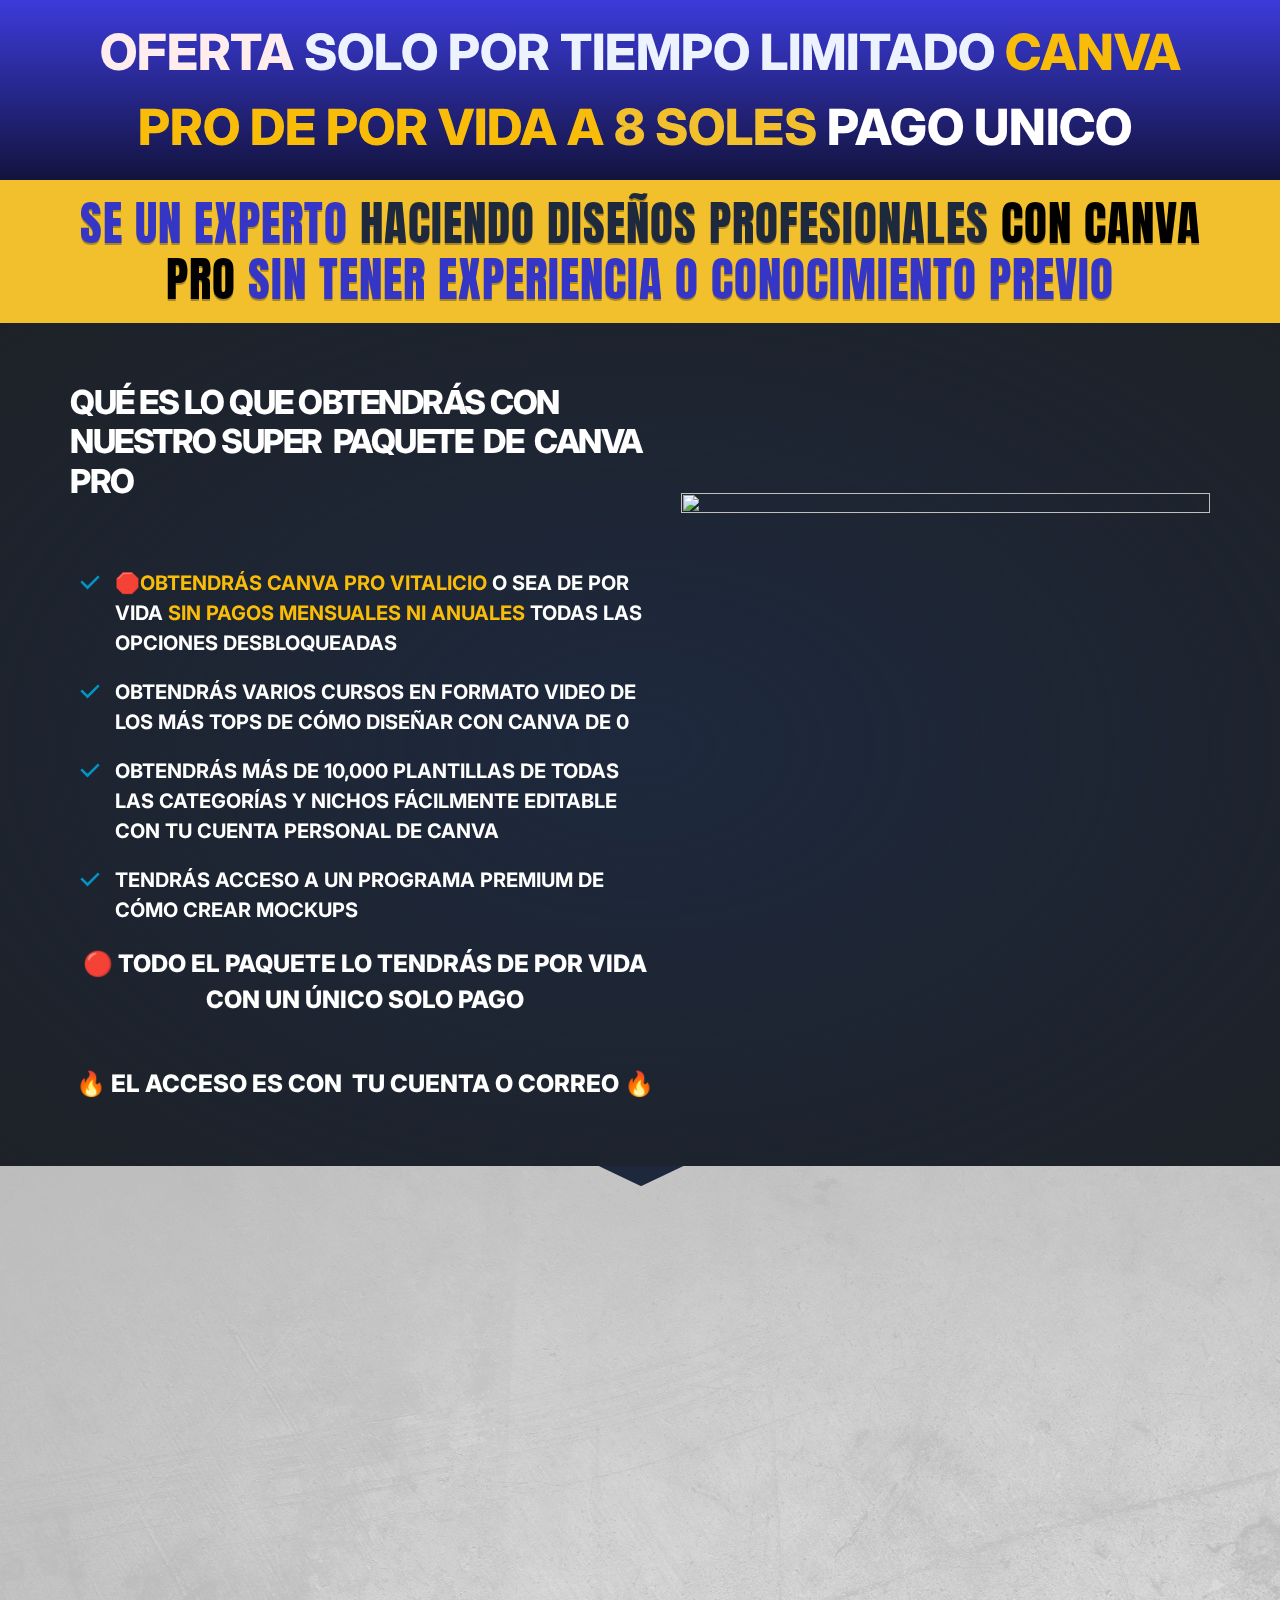
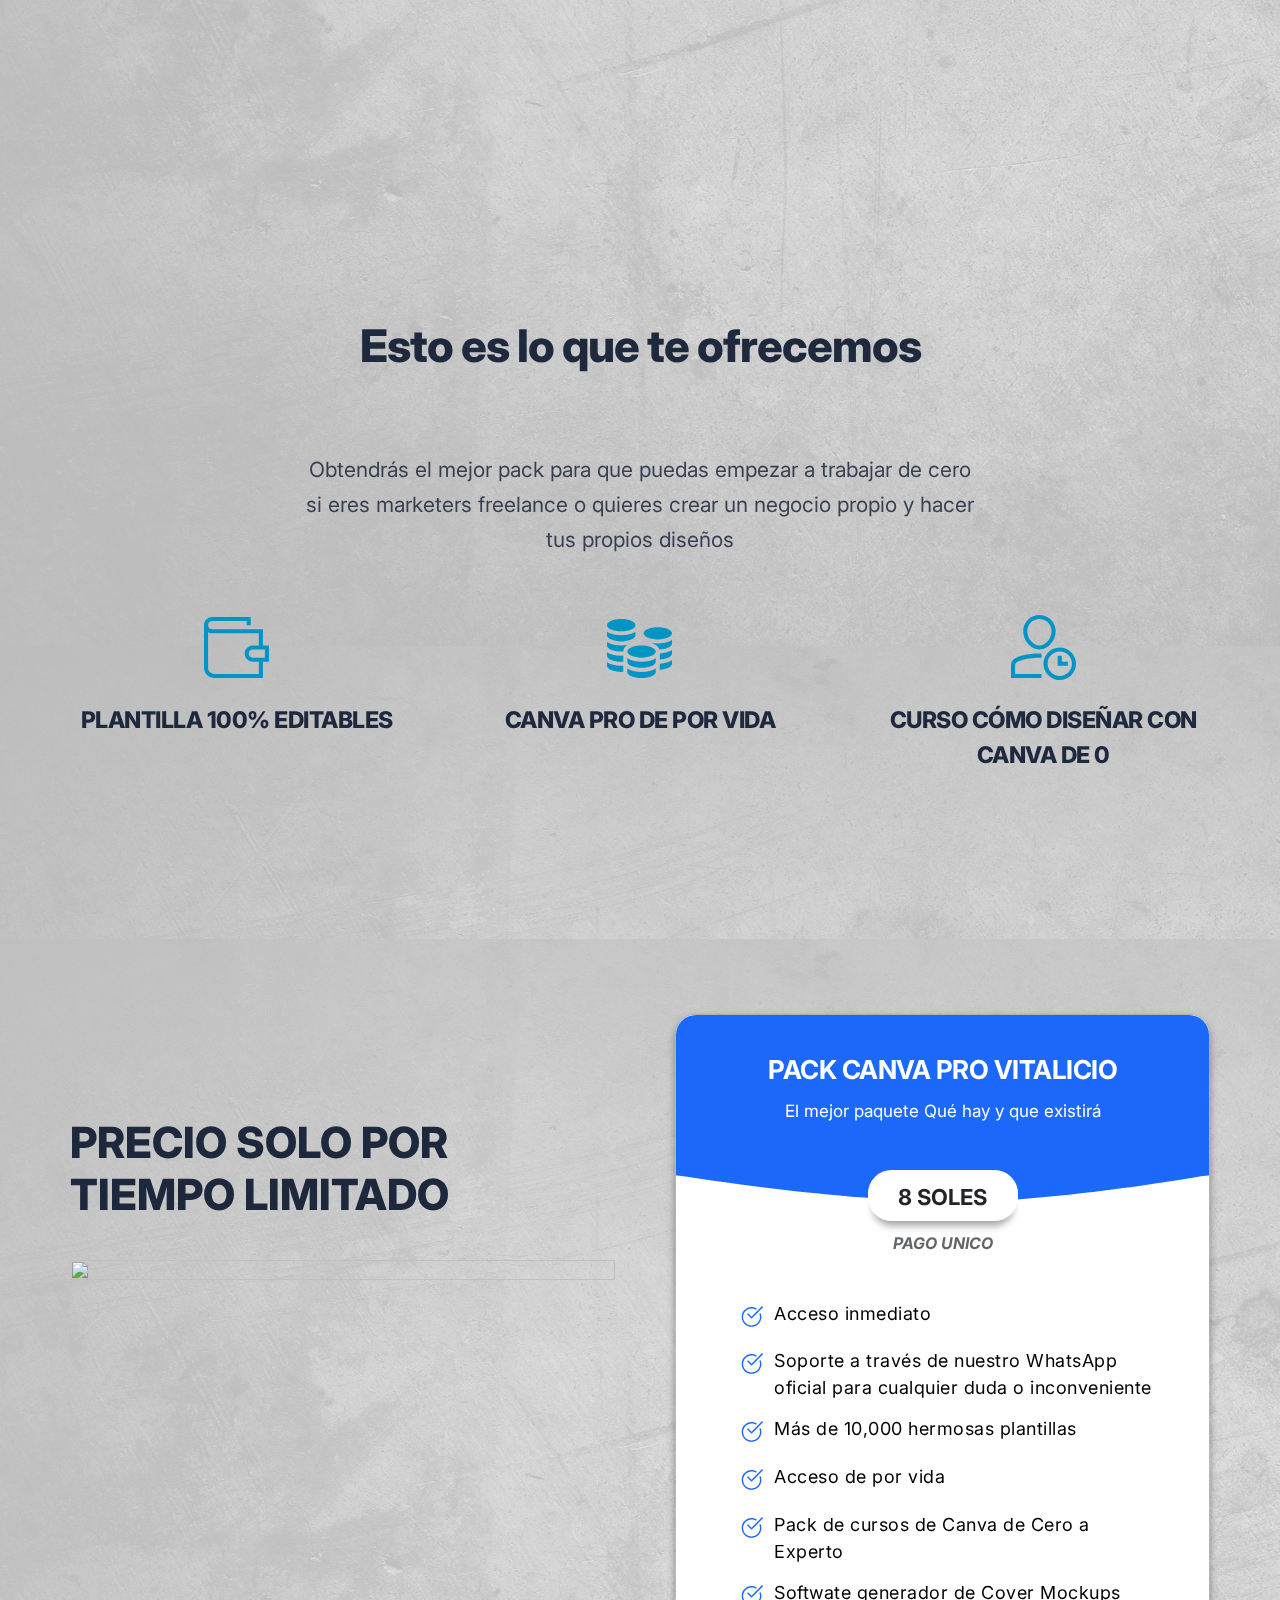
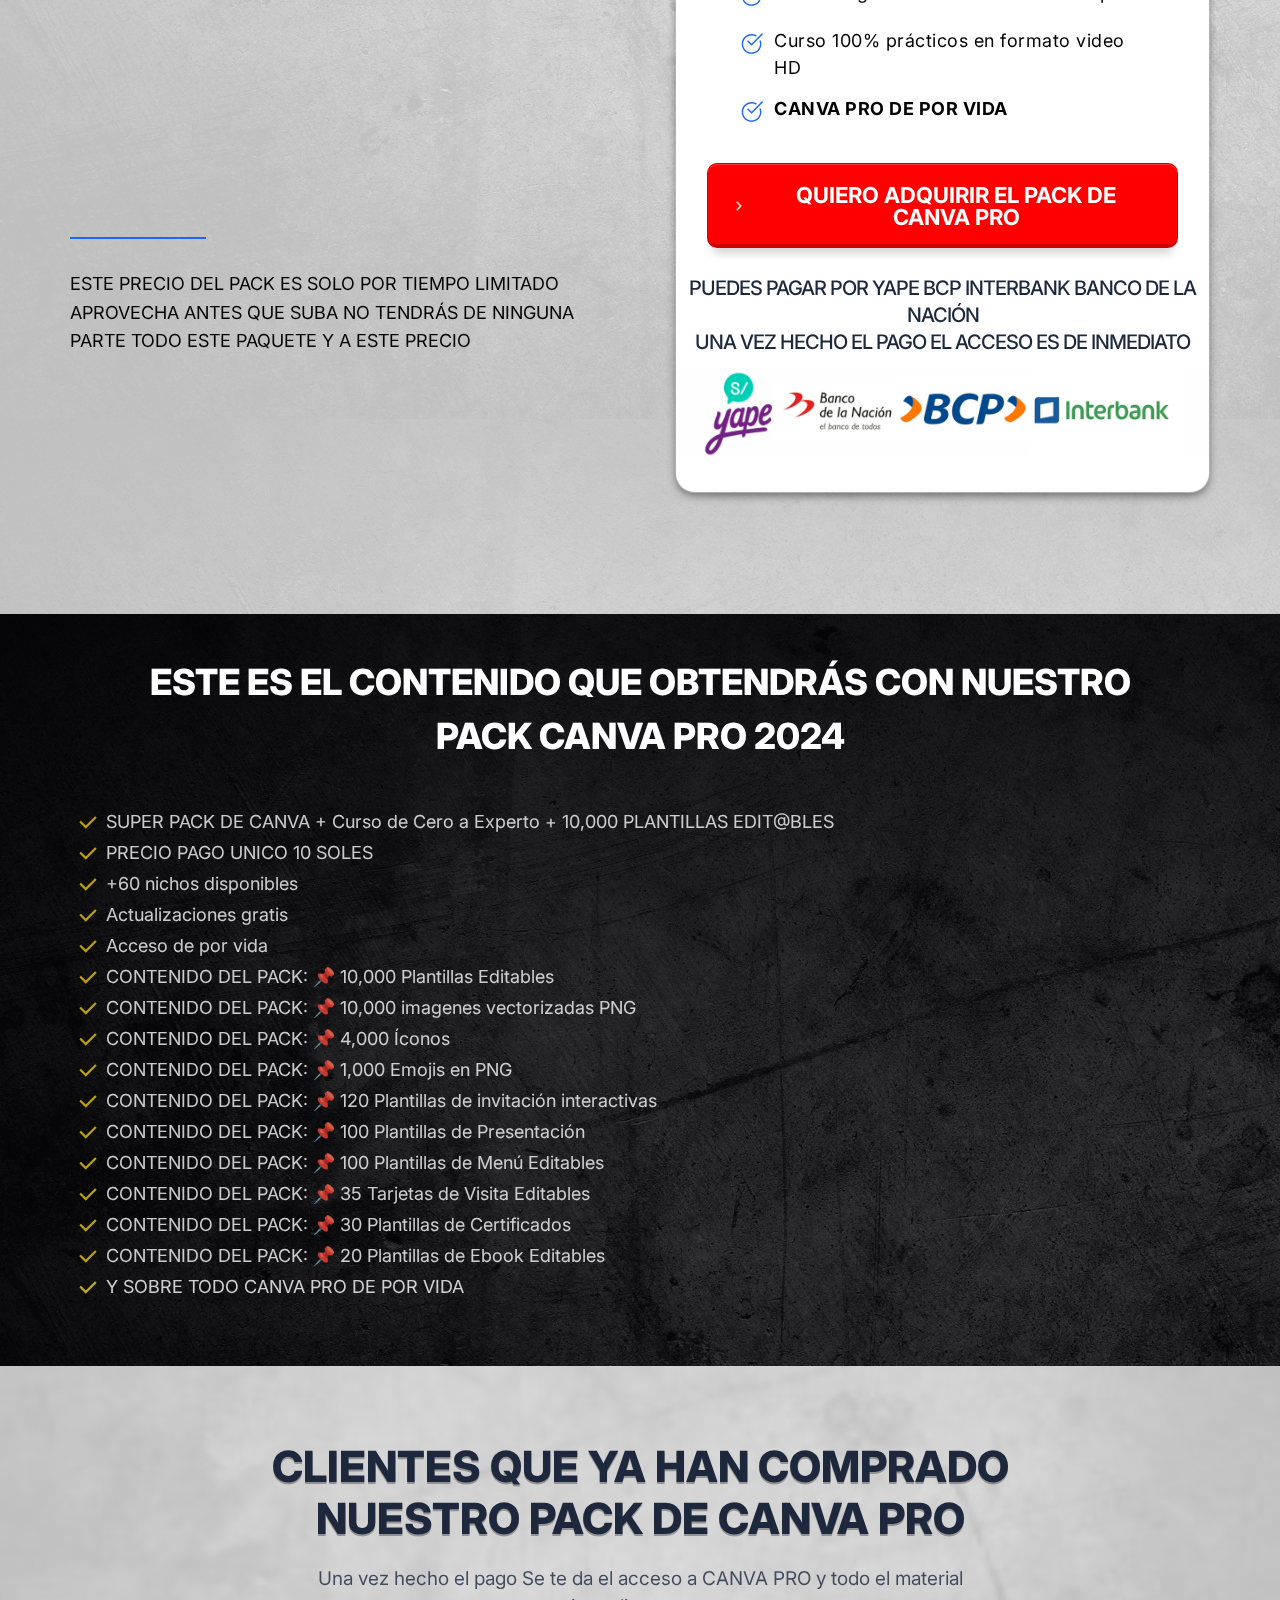
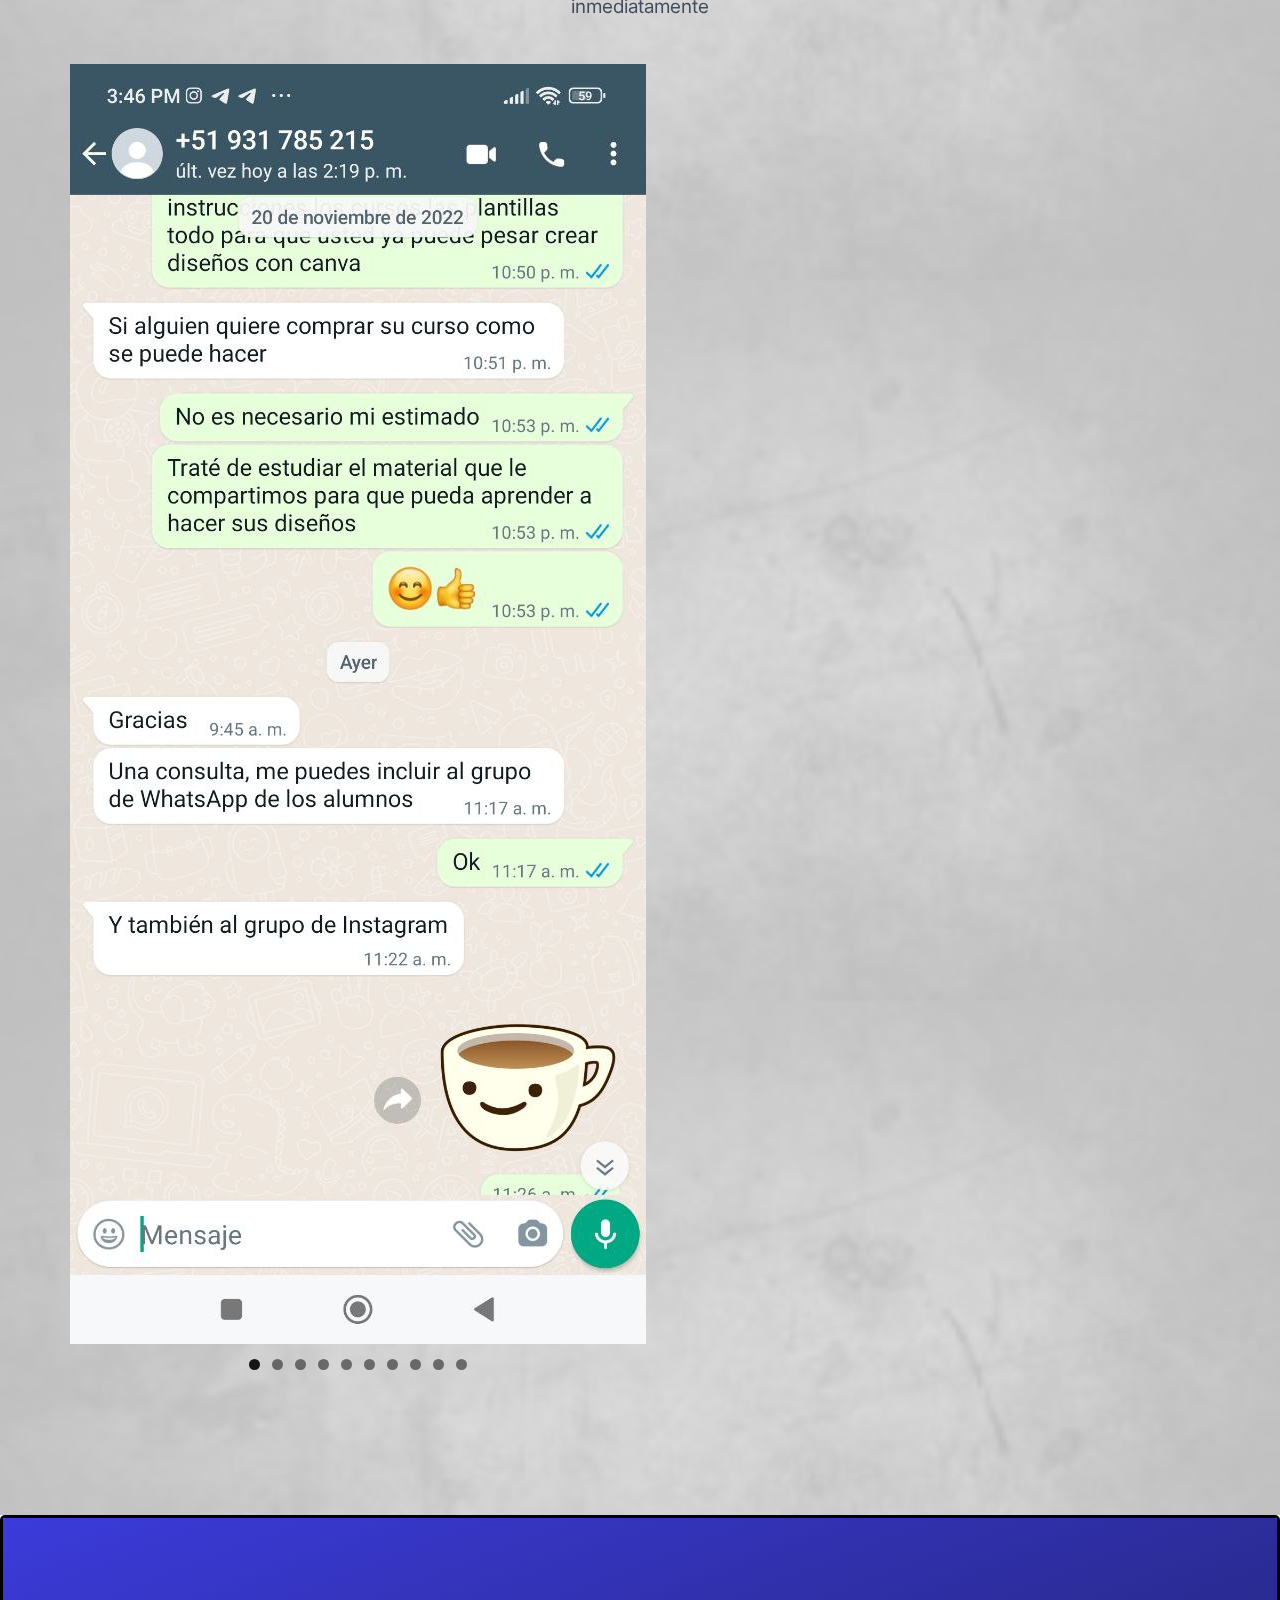
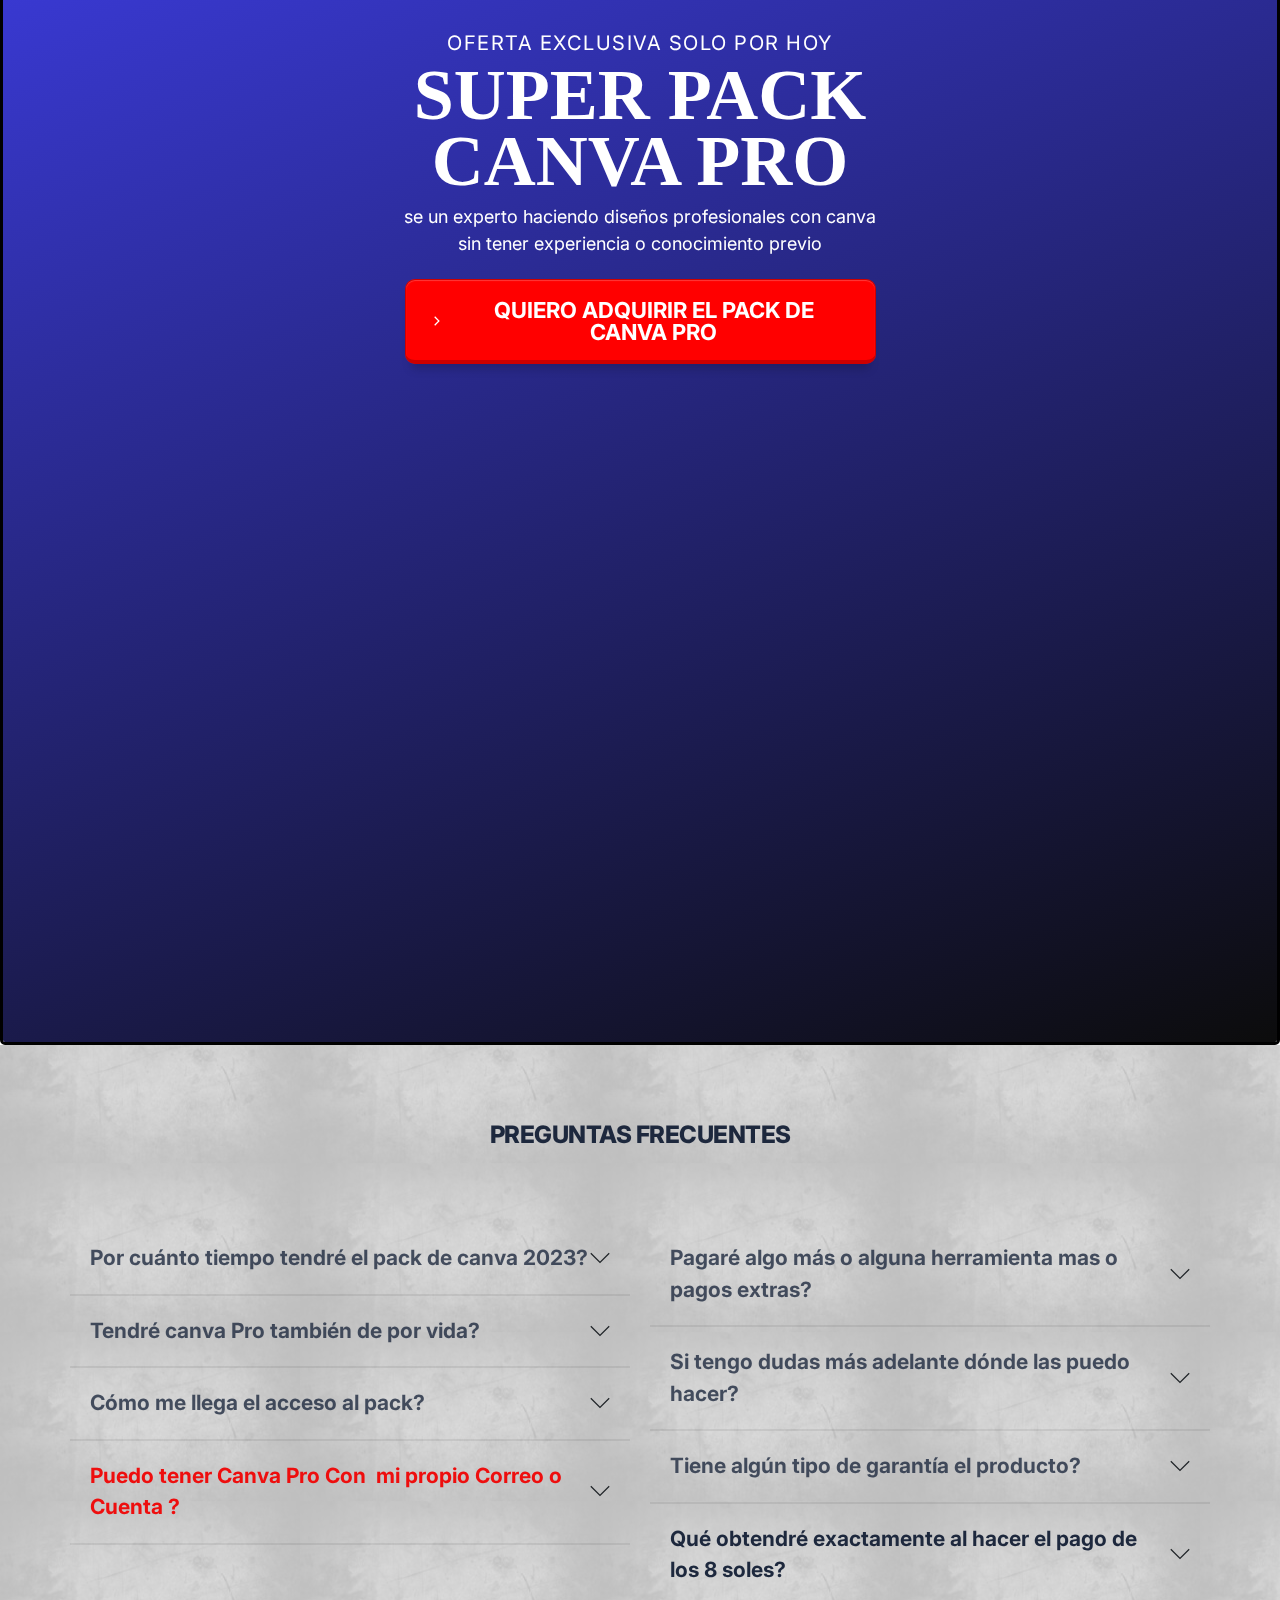
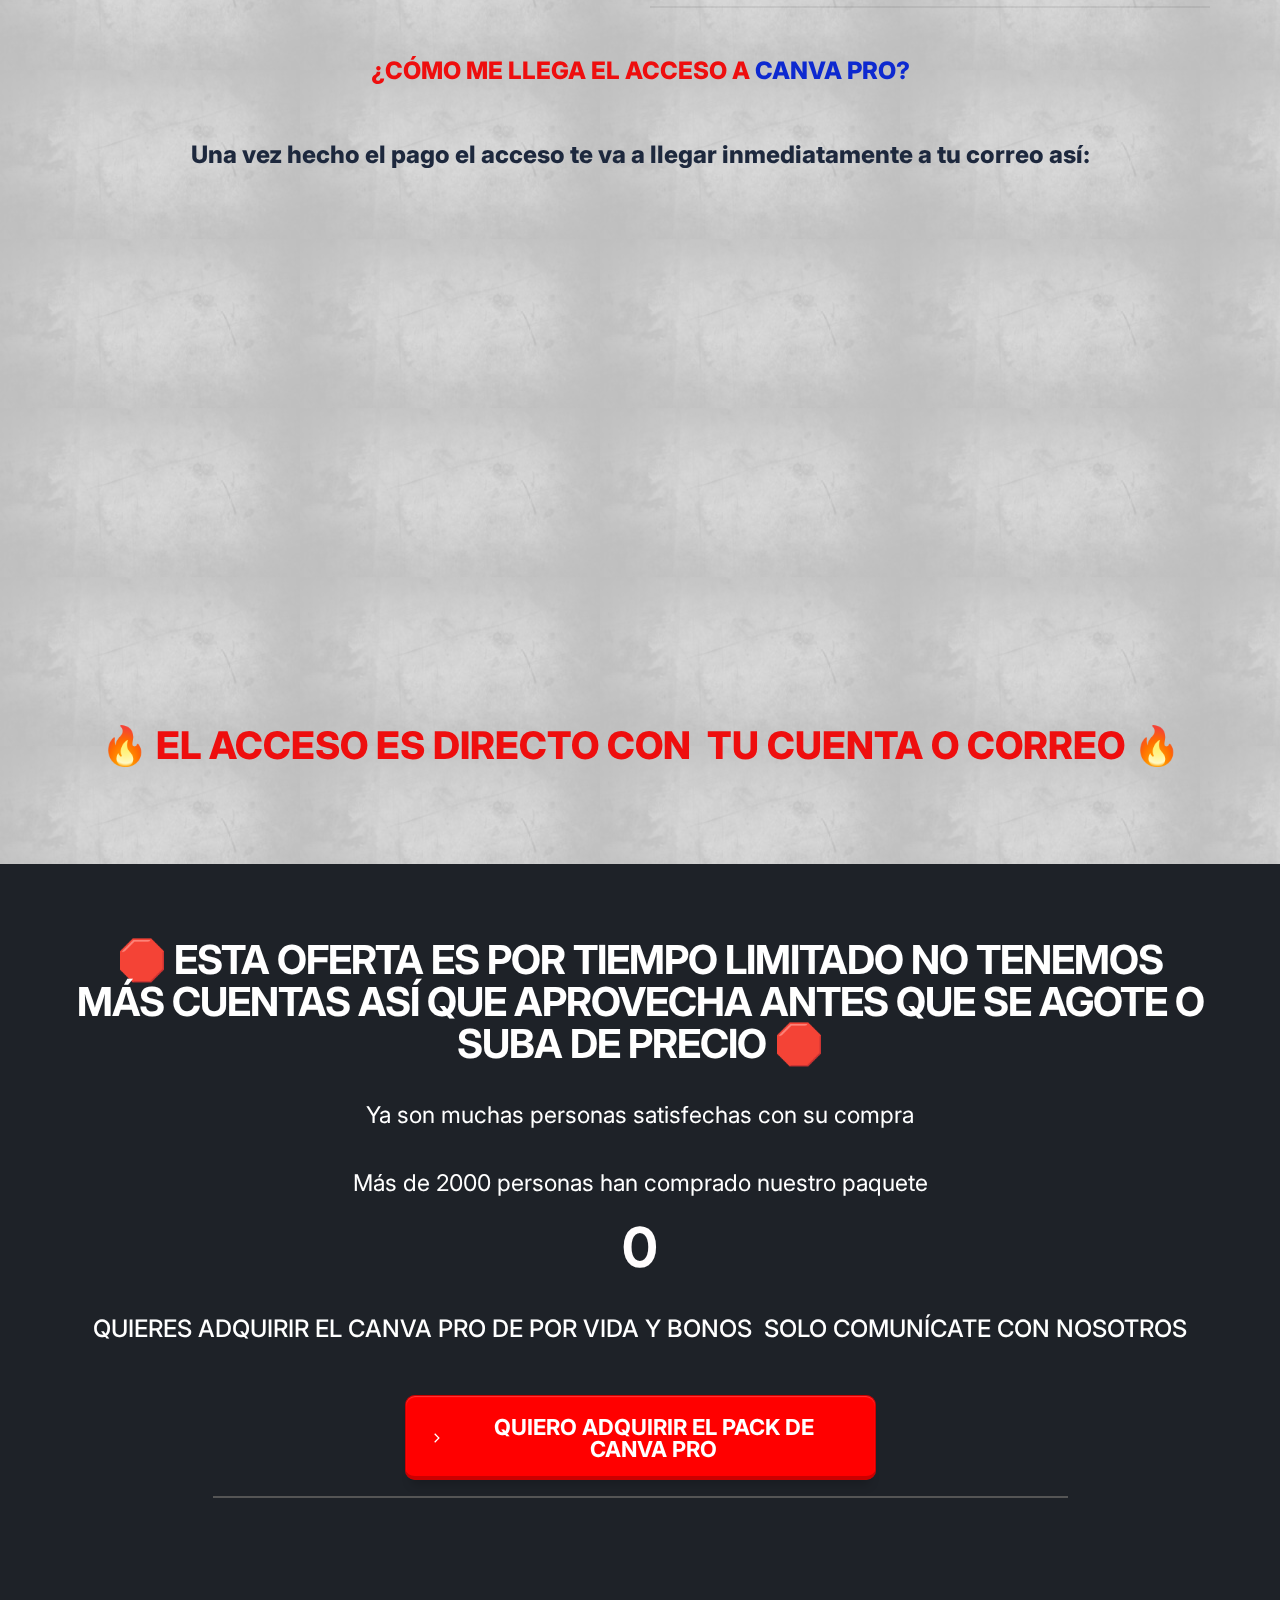
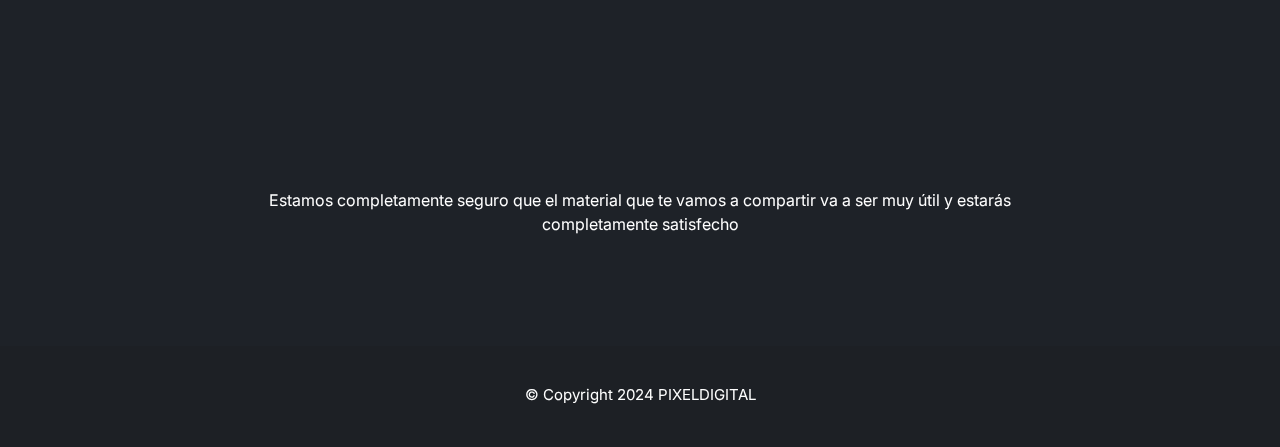
==== commit eb926e95: "Descripción de los cambios" ====
--- a/canva-pro.html
+++ b/canva-pro.html
@@ -99,8 +99,8 @@
 <body class="page-template page-template-op_builder_blank page page-id-139 op-navbar-fixed elementor-default elementor-kit-196">
 
 <div id="op3-designer-element">
-<div data-op3-children="12"><div id="op3-element-NMUvtHYH" class="op3-element " data-op3-uuid="NMUvtHYH" data-op3-gid="" data-op3-element-type="section" data-op3-element-spec="" data-op3-element-caption="Section #Z8LhtlAM" data-op-visibility-hidden="0" data-op-element-hidden="0" data-op3-style-id="" data-op3-has-children="1"><div data-op3-element-container data-op3-sticky="0" data-op3-sticky-active-desktop="1" data-op3-sticky-active-tablet="1" data-op3-sticky-active-mobile="0" data-op3-sticky-top-desktop="0px" data-op3-sticky-top-tablet="0px" data-op3-sticky-top-mobile="0px" data-op3-sticky-until="0" data-op3-sticky-until-element=""><div data-op3-border><div data-op3-background="base"></div><div data-op3-background="overlay"></div></div><div data-op3-children="1"><div id="op3-element-YNP2JIaq" class="op3-element " data-op3-uuid="YNP2JIaq" data-op3-gid="" data-op3-element-type="row" data-op3-element-spec="" data-op3-element-caption="Row #zS0nyfzi" data-op-visibility-hidden="0" data-op-element-hidden="0" data-op3-style-id="" data-op3-has-children="1"><div data-op3-element-container data-op3-sticky="0" data-op3-sticky-active-desktop="1" data-op3-sticky-active-tablet="1" data-op3-sticky-active-mobile="0" data-op3-sticky-top-desktop="0px" data-op3-sticky-top-tablet="0px" data-op3-sticky-top-mobile="0px" data-op3-sticky-until="0" data-op3-sticky-until-element=""><div data-op3-children="1" data-op3-stack-columns-desktop="0" data-op3-stack-columns-desktop-reverse="0" data-op3-stack-columns-tablet="0" data-op3-stack-columns-tablet-reverse="0" data-op3-stack-columns-mobile="1" data-op3-stack-columns-mobile-reverse="0" data-op3-wrap-columns-desktop="0" data-op3-wrap-columns-tablet="0" data-op3-wrap-columns-mobile="0"><div id="op3-element-e1aKy8Zq" class="op3-element " data-op3-uuid="e1aKy8Zq" data-op3-gid="" data-op3-element-type="column" data-op3-element-spec="" data-op3-element-caption="Column #l4hQi1DT" data-op-visibility-hidden="0" data-op-element-hidden="0" data-op3-style-id="" data-op3-has-children="1"><div class="op3-column-content op3-background-parent"><div data-op3-element-container><div data-op3-children="1"><div id="op3-element-zkRykFdZ" class="op3-element " data-op3-uuid="zkRykFdZ" data-op3-gid="" data-op3-element-type="headline" data-op3-element-spec="" data-op3-element-caption="Headline #zkRykFdZ" data-op-visibility-hidden="0" data-op-element-hidden="0" data-op3-style-id="" data-op3-has-children="0"><div class="op3-headline-wrapper"><div data-op3-contenteditable><h2><span style="color: rgb(255, 236, 236);">OFERTA </span>SOLO POR TIEMPO LIMITADO <span style="color: rgb(249, 189, 9);">canva pro por 3 años a&nbsp;</span><span style="color: rgb(242, 192, 44);">10 SOLES </span><span style="color: rgb(255, 255, 255);">pago unico&nbsp;</span></h2></div></div></div></div></div></div></div></div></div></div></div></div></div><div id="op3-element-H1ic7aCQ" class="op3-element " data-op3-uuid="H1ic7aCQ" data-op3-gid="" data-op3-element-type="section" data-op3-element-spec="" data-op3-element-caption="Section #H1ic7aCQ" data-op-visibility-hidden="0" data-op-element-hidden="0" data-op3-style-id="" data-op3-has-children="1"><div data-op3-element-container data-op3-sticky="0" data-op3-sticky-active-desktop="1" data-op3-sticky-active-tablet="1" data-op3-sticky-active-mobile="0" data-op3-sticky-top-desktop="0px" data-op3-sticky-top-tablet="0px" data-op3-sticky-top-mobile="0px" data-op3-sticky-until="0" data-op3-sticky-until-element=""><div data-op3-border><div data-op3-background="base"></div></div><div data-op3-children="1"><div id="op3-element-EA3IDiNw" class="op3-element " data-op3-uuid="EA3IDiNw" data-op3-gid="" data-op3-element-type="row" data-op3-element-spec="" data-op3-element-caption="Row #EA3IDiNw" data-op-visibility-hidden="0" data-op-element-hidden="0" data-op3-style-id="" data-op3-has-children="1"><div data-op3-element-container data-op3-sticky="0" data-op3-sticky-active-desktop="1" data-op3-sticky-active-tablet="1" data-op3-sticky-active-mobile="0" data-op3-sticky-top-desktop="0px" data-op3-sticky-top-tablet="0px" data-op3-sticky-top-mobile="0px" data-op3-sticky-until="0" data-op3-sticky-until-element=""><div data-op3-children="1" data-op3-stack-columns-desktop="0" data-op3-stack-columns-desktop-reverse="0" data-op3-stack-columns-tablet="0" data-op3-stack-columns-tablet-reverse="0" data-op3-stack-columns-mobile="1" data-op3-stack-columns-mobile-reverse="0" data-op3-wrap-columns-desktop="0" data-op3-wrap-columns-tablet="0" data-op3-wrap-columns-mobile="0"><div id="op3-element-c3mQnuYo" class="op3-element " data-op3-uuid="c3mQnuYo" data-op3-gid="" data-op3-element-type="column" data-op3-element-spec="" data-op3-element-caption="Column #c3mQnuYo" data-op-visibility-hidden="0" data-op-element-hidden="0" data-op3-style-id="" data-op3-has-children="1"><div class="op3-column-content op3-background-parent"><div data-op3-element-container><div data-op3-children="1"><div id="op3-element-iFTeJ1Sp" class="op3-element " data-op3-uuid="iFTeJ1Sp" data-op3-gid="" data-op3-element-type="headline" data-op3-element-spec="" data-op3-element-caption="Headline #iFTeJ1Sp" data-op-visibility-hidden="0" data-op-element-hidden="0" data-op3-style-id="" data-op3-has-children="0"><div class="op3-headline-wrapper"><div data-op3-contenteditable><h6><span style="color: rgb(54, 54, 198);">se un experto</span> haciendo diseños profesionales <span style="color: rgb(1, 1, 1);">con canva pro</span> <span style="color: rgb(54, 54, 198);">sin tener experiencia o conocimiento previo</span></h6></div></div></div></div></div></div></div></div></div></div></div></div></div><div id="op3-element-2NaAwWHg" class="op3-element " data-op3-uuid="2NaAwWHg" data-op3-gid="" data-op3-element-type="section" data-op3-element-spec="" data-op3-element-caption="Section #2NaAwWHg" data-op-visibility-hidden="0" data-op-element-hidden="0" data-op3-style-id="" data-op3-has-children="1"><div data-op3-element-container data-op3-sticky="0" data-op3-sticky-active-desktop="1" data-op3-sticky-active-tablet="1" data-op3-sticky-active-mobile="0" data-op3-sticky-top-desktop="0px" data-op3-sticky-top-tablet="0px" data-op3-sticky-top-mobile="0px" data-op3-sticky-until="0" data-op3-sticky-until-element=""><div data-op3-border><div data-op3-background="base"></div><div data-op3-background="overlay"></div></div><div data-op3-children="1"><div id="op3-element-nwLqODYg" class="op3-element " data-op3-uuid="nwLqODYg" data-op3-gid="" data-op3-element-type="row" data-op3-element-spec="" data-op3-element-caption="Row #nwLqODYg" data-op-visibility-hidden="0" data-op-element-hidden="0" data-op3-style-id="" data-op3-has-children="1"><div data-op3-element-container data-op3-sticky="0" data-op3-sticky-active-desktop="1" data-op3-sticky-active-tablet="1" data-op3-sticky-active-mobile="0" data-op3-sticky-top-desktop="0px" data-op3-sticky-top-tablet="0px" data-op3-sticky-top-mobile="0px" data-op3-sticky-until="0" data-op3-sticky-until-element=""><div data-op3-children="2" data-op3-stack-columns-desktop="0" data-op3-stack-columns-desktop-reverse="0" data-op3-stack-columns-tablet="0" data-op3-stack-columns-tablet-reverse="0" data-op3-stack-columns-mobile="1" data-op3-stack-columns-mobile-reverse="0" data-op3-wrap-columns-desktop="0" data-op3-wrap-columns-tablet="0" data-op3-wrap-columns-mobile="0"><div id="op3-element-TsLqS0p1" class="op3-element " data-op3-uuid="TsLqS0p1" data-op3-gid="" data-op3-element-type="column" data-op3-element-spec="" data-op3-element-caption="Column #TsLqS0p1" data-op-visibility-hidden="0" data-op-element-hidden="0" data-op3-style-id="" data-op3-has-children="1"><div class="op3-column-content op3-background-parent"><div data-op3-element-container><div data-op3-children="5"><div id="op3-element-CdQKY4I8" class="op3-element " data-op3-uuid="CdQKY4I8" data-op3-gid="" data-op3-element-type="headline" data-op3-element-spec="" data-op3-element-caption="Headline #CdQKY4I8" data-op-visibility-hidden="0" data-op-element-hidden="0" data-op3-style-id="" data-op3-has-children="0"><div class="op3-headline-wrapper"><div data-op3-contenteditable><h2>Qué es lo que obtendrás con nuestro super&nbsp; paquete&nbsp; de&nbsp; canva Pro</h2></div></div></div><div id="op3-element-Nich6838" class="op3-element " data-op3-uuid="Nich6838" data-op3-gid="" data-op3-element-type="text" data-op3-element-spec="" data-op3-element-caption="Text Editor #Nich6838" data-op-visibility-hidden="0" data-op-element-hidden="0" data-op3-style-id="" data-op3-has-children="0"><div class="op3-text-wrapper"><div data-op3-contenteditable><p><br></p></div></div></div><div id="op3-element-oHhSZquW" class="op3-element " data-op3-uuid="oHhSZquW" data-op3-gid="" data-op3-element-type="bulletblock" data-op3-element-spec="" data-op3-element-caption="Bullet Block #oHhSZquW" data-op-visibility-hidden="0" data-op-element-hidden="0" data-op3-style-id="" data-op3-has-children="1"><div data-op3-icon="op3-icon-shape-oval-2"><div data-op3-children="4" data-op3-bulletblock-media="icon"><div id="op3-element-970Uldqt" class="op3-element " data-op3-uuid="970Uldqt" data-op3-gid="" data-op3-element-type="bulletlist" data-op3-element-spec="" data-op3-element-caption="Bullet List #970Uldqt" data-op-visibility-hidden="0" data-op-element-hidden="0" data-op3-style-id="" data-op3-has-children="0"><div data-op3-element-container><i class="op3-icon op3-icon-check-2-2" data-op3-icon="op3-icon-check-2-2"><svg class="op3-icon-svg" width="1em" height="1em"><use href="wp-content/plugins/op-builder/public/assets/cache/page-13953aa.svg?ver=1717681184#op3-icons-check-2-2" /></svg></i><div data-op3-contenteditable><div>🛑<span style="color: rgb(249, 189, 9);">Obtendrás canva pro vitalicio</span> o sea el plan maximo que son de 3 años <span style="color: rgb(249, 189, 9);">sin pagos mensuales ni anuales </span>todas las opciones desbloqueadas</div></div></div></div><div id="op3-element-GHa8hRXO" class="op3-element " data-op3-uuid="GHa8hRXO" data-op3-gid="" data-op3-element-type="bulletlist" data-op3-element-spec="" data-op3-element-caption="Bullet List #GHa8hRXO" data-op-visibility-hidden="0" data-op-element-hidden="0" data-op3-style-id="" data-op3-has-children="0"><div data-op3-element-container><i class="op3-icon op3-icon-check-2-2" data-op3-icon="op3-icon-check-2-2"><svg class="op3-icon-svg" width="1em" height="1em"><use href="wp-content/plugins/op-builder/public/assets/cache/page-13953aa.svg?ver=1717681184#op3-icons-check-2-2" /></svg></i><div data-op3-contenteditable><div>Obtendrás varios cursos en formato Video  de los más tops de cómo diseñar con canva de 0</div></div></div></div><div id="op3-element-WdVwW9T7" class="op3-element " data-op3-uuid="WdVwW9T7" data-op3-gid="" data-op3-element-type="bulletlist" data-op3-element-spec="" data-op3-element-caption="Bullet List #WdVwW9T7" data-op-visibility-hidden="0" data-op-element-hidden="0" data-op3-style-id="" data-op3-has-children="0"><div data-op3-element-container><i class="op3-icon op3-icon-check-2-2" data-op3-icon="op3-icon-check-2-2"><svg class="op3-icon-svg" width="1em" height="1em"><use href="wp-content/plugins/op-builder/public/assets/cache/page-13953aa.svg?ver=1717681184#op3-icons-check-2-2" /></svg></i><div data-op3-contenteditable><div>Obtendrás más de 10,000 Plantillas de todas las categorías y nichos fácilmente editable con tu cuenta personal de canva</div></div></div></div><div id="op3-element-73jRJRUB" class="op3-element " data-op3-uuid="73jRJRUB" data-op3-gid="" data-op3-element-type="bulletlist" data-op3-element-spec="" data-op3-element-caption="Bullet List #73jRJRUB" data-op-visibility-hidden="0" data-op-element-hidden="0" data-op3-style-id="" data-op3-has-children="0"><div data-op3-element-container><i class="op3-icon op3-icon-check-2-2" data-op3-icon="op3-icon-check-2-2"><svg class="op3-icon-svg" width="1em" height="1em"><use href="wp-content/plugins/op-builder/public/assets/cache/page-13953aa.svg?ver=1717681184#op3-icons-check-2-2" /></svg></i><div data-op3-contenteditable><div>Que no te engañen canva pro de por vida no existe</div></div></div></div></div></div></div><div id="op3-element-5R1A0NkA" class="op3-element " data-op3-uuid="5R1A0NkA" data-op3-gid="" data-op3-element-type="headline" data-op3-element-spec="" data-op3-element-caption="Headline #5R1A0NkA" data-op-visibility-hidden="0" data-op-element-hidden="0" data-op3-style-id="" data-op3-has-children="0"><div class="op3-headline-wrapper"><div data-op3-contenteditable><h2>🔴 Todo el paquete Lo tendrás por 3 años con un único solo pago<br><br></h2></div></div></div><div id="op3-element-CLmqgvN2" class="op3-element " data-op3-uuid="CLmqgvN2" data-op3-gid="" data-op3-element-type="headline" data-op3-element-spec="" data-op3-element-caption="Headline #CLmqgvN2" data-op-visibility-hidden="0" data-op-element-hidden="0" data-op3-style-id="" data-op3-has-children="0"><div class="op3-headline-wrapper"><div data-op3-contenteditable><h2>🔥 el acceso es con&nbsp; tu cuenta o correo 🔥<br></h2></div></div></div></div></div></div></div><div id="op3-element-bVbntM7g" class="op3-element " data-op3-uuid="bVbntM7g" data-op3-gid="" data-op3-element-type="column" data-op3-element-spec="" data-op3-element-caption="Column #bVbntM7g" data-op-visibility-hidden="0" data-op-element-hidden="0" data-op3-style-id="" data-op3-has-children="1"><div class="op3-column-content op3-background-parent"><div data-op3-element-container><div data-op3-children="1"><div id="op3-element-NngD7B7p" class="op3-element " data-op3-uuid="NngD7B7p" data-op3-gid="" data-op3-element-type="image" data-op3-element-spec="" data-op3-element-caption="Image #NngD7B7p" data-op-visibility-hidden="0" data-op-element-hidden="0" data-op3-style-id="" data-op3-has-children="0"><div class="op3-element__container op3-element-image__container"><a class="op3-element__link op3-element-image__link op3-link"  target="_self"  data-op-action="popoverlay" data-op-popoverlay-trigger="bbjlRaIg" data-op3-smooth-scroll="0" href="#"><figure class="op3-element__wrapper op3-element-image__wrapper"><img fetchpriority="high" class="op3-element__image op3-element-image__image" src="wp-content/uploads/2024/03/2-1.jpg" alt="" title="2" width="1200" height="1201" data-op3-attachment-id="1020" /></figure></a></div></div></div></div></div></div></div></div></div></div></div></div><div id="op3-element-znzaer1g" class="op3-element " data-op3-uuid="znzaer1g" data-op3-gid="" data-op3-element-type="section" data-op3-element-spec="" data-op3-element-caption="Section #znzaer1g" data-op-visibility-hidden="0" data-op-element-hidden="0" data-op3-style-id="" data-op3-has-children="1"><div data-op3-element-container data-op3-sticky="0" data-op3-sticky-active-desktop="1" data-op3-sticky-active-tablet="1" data-op3-sticky-active-mobile="0" data-op3-sticky-top-desktop="0px" data-op3-sticky-top-tablet="0px" data-op3-sticky-top-mobile="0px" data-op3-sticky-until="0" data-op3-sticky-until-element=""><div data-op3-border><div data-op3-background="base"></div><div data-op3-background="image" class="op3-background-image"></div><div data-op3-background="separatorTop"><svg viewBox="0 0 600 24" preserveAspectRatio="none" xmlns="http://www.w3.org/2000/svg"><g stroke="none" stroke-width="1" fill="none" fill-rule="evenodd"><polygon id="Triangle" fill="currentColor" transform="translate(300.500000, 11.000000) rotate(180.000000) translate(-300.500000, -11.000000) " points="300.5 -2 322 24 279 24"></polygon></g></svg></div></div><div data-op3-children="3"><div id="op3-element-6HnyTFfc" class="op3-element " data-op3-uuid="6HnyTFfc" data-op3-gid="" data-op3-element-type="row" data-op3-element-spec="" data-op3-element-caption="Row #6HnyTFfc" data-op-visibility-hidden="0" data-op-element-hidden="0" data-op3-style-id="" data-op3-has-children="1"><div data-op3-element-container data-op3-sticky="0" data-op3-sticky-active-desktop="1" data-op3-sticky-active-tablet="1" data-op3-sticky-active-mobile="0" data-op3-sticky-top-desktop="0px" data-op3-sticky-top-tablet="0px" data-op3-sticky-top-mobile="0px" data-op3-sticky-until="0" data-op3-sticky-until-element=""><div data-op3-children="1" data-op3-stack-columns-desktop="0" data-op3-stack-columns-desktop-reverse="0" data-op3-stack-columns-tablet="0" data-op3-stack-columns-tablet-reverse="0" data-op3-stack-columns-mobile="1" data-op3-stack-columns-mobile-reverse="0" data-op3-wrap-columns-desktop="0" data-op3-wrap-columns-tablet="0" data-op3-wrap-columns-mobile="0"><div id="op3-element-LbWfYlTS" class="op3-element " data-op3-uuid="LbWfYlTS" data-op3-gid="" data-op3-element-type="column" data-op3-element-spec="" data-op3-element-caption="Column #LbWfYlTS" data-op-visibility-hidden="0" data-op-element-hidden="0" data-op3-style-id="" data-op3-has-children="1"><div class="op3-column-content op3-background-parent"><div data-op3-element-container><div data-op3-children="1"><div id="op3-element-gGMvTQ1D" class="op3-element " data-op3-uuid="gGMvTQ1D" data-op3-gid="" data-op3-element-type="customhtml" data-op3-element-spec="" data-op3-element-caption="Custom HTML #gGMvTQ1D" data-op-visibility-hidden="0" data-op-element-hidden="0" data-op3-style-id="" data-op3-has-children="0"><div class="op3-custom-html-wrapper"><div data-op3-code-html><div style="position:relative;padding-top:56.25%;"><iframe src="https://iframe.mediadelivery.net/embed/120540/89d00f23-686d-4133-bbd5-1f05b95e4d76?autoplay=false&amp;loop=false&amp;muted=false&amp;preload=true" loading="lazy" style="border:none;position:absolute;top:0;height:100%;width:100%;" allow="accelerometer;gyroscope;autoplay;encrypted-media;picture-in-picture;" allowfullscreen="true"></iframe></div></div></div></div></div></div></div></div></div></div></div><div id="op3-element-KgQRf2OC" class="op3-element " data-op3-uuid="KgQRf2OC" data-op3-gid="" data-op3-element-type="row" data-op3-element-spec="" data-op3-element-caption="Row #KgQRf2OC" data-op-visibility-hidden="0" data-op-element-hidden="0" data-op3-style-id="" data-op3-has-children="1"><div data-op3-element-container data-op3-sticky="0" data-op3-sticky-active-desktop="1" data-op3-sticky-active-tablet="1" data-op3-sticky-active-mobile="0" data-op3-sticky-top-desktop="0px" data-op3-sticky-top-tablet="0px" data-op3-sticky-top-mobile="0px" data-op3-sticky-until="0" data-op3-sticky-until-element=""><div data-op3-children="1" data-op3-stack-columns-desktop="0" data-op3-stack-columns-desktop-reverse="0" data-op3-stack-columns-tablet="0" data-op3-stack-columns-tablet-reverse="0" data-op3-stack-columns-mobile="1" data-op3-stack-columns-mobile-reverse="0" data-op3-wrap-columns-desktop="0" data-op3-wrap-columns-tablet="0" data-op3-wrap-columns-mobile="0"><div id="op3-element-A4dO8JPA" class="op3-element " data-op3-uuid="A4dO8JPA" data-op3-gid="" data-op3-element-type="column" data-op3-element-spec="" data-op3-element-caption="Column #A4dO8JPA" data-op-visibility-hidden="0" data-op-element-hidden="0" data-op3-style-id="" data-op3-has-children="1"><div class="op3-column-content op3-background-parent"><div data-op3-element-container><div data-op3-children="2"><div id="op3-element-T2uupBMB" class="op3-element " data-op3-uuid="T2uupBMB" data-op3-gid="" data-op3-element-type="headline" data-op3-element-spec="" data-op3-element-caption="Headline #T2uupBMB" data-op-visibility-hidden="0" data-op-element-hidden="0" data-op3-style-id="" data-op3-has-children="0"><div class="op3-headline-wrapper"><div data-op3-contenteditable><h2>Esto es lo que te ofrecemos<br><br></h2></div></div></div><div id="op3-element-Mj3RLS1n" class="op3-element " data-op3-uuid="Mj3RLS1n" data-op3-gid="" data-op3-element-type="text" data-op3-element-spec="" data-op3-element-caption="Text Editor #Mj3RLS1n" data-op-visibility-hidden="0" data-op-element-hidden="0" data-op3-style-id="" data-op3-has-children="0"><div class="op3-text-wrapper"><div data-op3-contenteditable><p><span style="letter-spacing: 0px; background-color: initial;">Obtendrás el mejor pack para que puedas empezar a trabajar de cero si eres marketers freelance o quieres crear un negocio propio y hacer tus propios diseños</span><br></p></div></div></div></div></div></div></div></div></div></div><div id="op3-element-6FbF8qxE" class="op3-element " data-op3-uuid="6FbF8qxE" data-op3-gid="" data-op3-element-type="featureblock" data-op3-element-spec="" data-op3-element-caption="Feature Block #6FbF8qxE" data-op-visibility-hidden="0" data-op-element-hidden="0" data-op3-style-id="" data-op3-has-children="1"><div data-op3-element-container><div data-op3-children="3" data-op3-stack-columns-desktop="0" data-op3-stack-columns-desktop-reverse="0" data-op3-stack-columns-tablet="0" data-op3-stack-columns-tablet-reverse="0" data-op3-stack-columns-mobile="1" data-op3-stack-columns-mobile-reverse="0" data-op3-wrap-columns-desktop="0" data-op3-wrap-columns-tablet="0" data-op3-wrap-columns-mobile="0" data-op3-block-display-media="icon" data-op3-block-display-title="1" data-op3-block-display-subtitle="0" data-op3-block-display-text="1" data-op3-block-display-button="0" data-op3-block-layout-desktop="0" data-op3-block-layout-tablet="null" data-op3-block-layout-mobile="0"><div id="op3-element-CJJF3ufZ" class="op3-element " data-op3-uuid="CJJF3ufZ" data-op3-gid="" data-op3-element-type="featureblockitem" data-op3-element-spec="" data-op3-element-caption="Feature Block Item #CJJF3ufZ" data-op-visibility-hidden="0" data-op-element-hidden="0" data-op3-style-id="" data-op3-has-children="1"><div class="op3-column-content op3-background-parent"><div data-op3-element-container><div data-op3-children="6"><div id="op3-element-XnSWwTbK" class="op3-element " data-op3-uuid="XnSWwTbK" data-op3-gid="" data-op3-element-type="icon" data-op3-element-spec="icon" data-op3-element-caption="Icon #XnSWwTbK" data-op-visibility-hidden="0" data-op-element-hidden="0" data-op3-style-id="" data-op3-has-children="0"><div class="op3-element__container op3-element-icon__container"><div class="op3-element__wrapper op3-element-icon__wrapper" data-op3-iconframe="none" data-op3-iconshape="square" data-op3-icon="op3-icon-wallet-43-1"><i class="op3-element__icon op3-element-icon__icon op3-icon op3-icon1 op3-icon-wallet-43-1"><svg class="op3-icon-svg" width="1em" height="1em"><use href="wp-content/plugins/op-builder/public/assets/cache/page-13953aa.svg?ver=1717681184#op3-icons-wallet-43-1" /></svg></i></div></div></div><div id="op3-element-5lRaCDqq" class="op3-element " data-op3-uuid="5lRaCDqq" data-op3-gid="" data-op3-element-type="headline" data-op3-element-spec="title" data-op3-element-caption="Headline #5lRaCDqq" data-op-visibility-hidden="0" data-op-element-hidden="0" data-op3-style-id="" data-op3-has-children="0"><div class="op3-headline-wrapper"><div data-op3-contenteditable><h4>Plantilla 100% editables</h4></div></div></div><div id="op3-element-iJUb4OlY" class="op3-element " data-op3-uuid="iJUb4OlY" data-op3-gid="" data-op3-element-type="text" data-op3-element-spec="text" data-op3-element-caption="Text Editor #iJUb4OlY" data-op-visibility-hidden="0" data-op-element-hidden="0" data-op3-style-id="" data-op3-has-children="0"><div class="op3-text-wrapper"><div data-op3-contenteditable><p><br></p></div></div></div></div></div></div></div><div id="op3-element-VsI3vAg2" class="op3-element " data-op3-uuid="VsI3vAg2" data-op3-gid="" data-op3-element-type="featureblockitem" data-op3-element-spec="" data-op3-element-caption="Feature Block Item #VsI3vAg2" data-op-visibility-hidden="0" data-op-element-hidden="0" data-op3-style-id="" data-op3-has-children="1"><div class="op3-column-content op3-background-parent"><div data-op3-element-container><div data-op3-children="6"><div id="op3-element-jP9ZGMTM" class="op3-element " data-op3-uuid="jP9ZGMTM" data-op3-gid="" data-op3-element-type="icon" data-op3-element-spec="icon" data-op3-element-caption="Icon #jP9ZGMTM" data-op-visibility-hidden="0" data-op-element-hidden="0" data-op3-style-id="" data-op3-has-children="0"><div class="op3-element__container op3-element-icon__container"><div class="op3-element__wrapper op3-element-icon__wrapper" data-op3-iconframe="none" data-op3-iconshape="square" data-op3-icon="op3-icon-coins-2"><i class="op3-element__icon op3-element-icon__icon op3-icon op3-icon1 op3-icon-coins-2"><svg class="op3-icon-svg" width="1em" height="1em"><use href="wp-content/plugins/op-builder/public/assets/cache/page-13953aa.svg?ver=1717681184#op3-icons-coins-2" /></svg></i></div></div></div><div id="op3-element-wd181tCq" class="op3-element " data-op3-uuid="wd181tCq" data-op3-gid="" data-op3-element-type="headline" data-op3-element-spec="title" data-op3-element-caption="Headline #wd181tCq" data-op-visibility-hidden="0" data-op-element-hidden="0" data-op3-style-id="" data-op3-has-children="0"><div class="op3-headline-wrapper"><div data-op3-contenteditable><h4>Canva pro por 3 años</h4></div></div></div><div id="op3-element-NtlCJZ5m" class="op3-element " data-op3-uuid="NtlCJZ5m" data-op3-gid="" data-op3-element-type="text" data-op3-element-spec="text" data-op3-element-caption="Text Editor #NtlCJZ5m" data-op-visibility-hidden="0" data-op-element-hidden="0" data-op3-style-id="" data-op3-has-children="0"><div class="op3-text-wrapper"><div data-op3-contenteditable><p><br></p></div></div></div></div></div></div></div><div id="op3-element-DYFJg9Rh" class="op3-element " data-op3-uuid="DYFJg9Rh" data-op3-gid="" data-op3-element-type="featureblockitem" data-op3-element-spec="" data-op3-element-caption="Feature Block Item #DYFJg9Rh" data-op-visibility-hidden="0" data-op-element-hidden="0" data-op3-style-id="" data-op3-has-children="1"><div class="op3-column-content op3-background-parent"><div data-op3-element-container><div data-op3-children="6"><div id="op3-element-RpONZyEL" class="op3-element " data-op3-uuid="RpONZyEL" data-op3-gid="" data-op3-element-type="icon" data-op3-element-spec="icon" data-op3-element-caption="Icon #RpONZyEL" data-op-visibility-hidden="0" data-op-element-hidden="0" data-op3-style-id="" data-op3-has-children="0"><div class="op3-element__container op3-element-icon__container"><div class="op3-element__wrapper op3-element-icon__wrapper" data-op3-iconframe="none" data-op3-iconshape="square" data-op3-icon="op3-icon-a-time-1"><i class="op3-element__icon op3-element-icon__icon op3-icon op3-icon1 op3-icon-a-time-1"><svg class="op3-icon-svg" width="1em" height="1em"><use href="wp-content/plugins/op-builder/public/assets/cache/page-13953aa.svg?ver=1717681184#op3-icons-a-time-1" /></svg></i></div></div></div><div id="op3-element-5vvEm3hc" class="op3-element " data-op3-uuid="5vvEm3hc" data-op3-gid="" data-op3-element-type="headline" data-op3-element-spec="title" data-op3-element-caption="Headline #5vvEm3hc" data-op-visibility-hidden="0" data-op-element-hidden="0" data-op3-style-id="" data-op3-has-children="0"><div class="op3-headline-wrapper"><div data-op3-contenteditable><h4>Curso Cómo diseñar con canva de 0</h4></div></div></div><div id="op3-element-UApY7fNI" class="op3-element " data-op3-uuid="UApY7fNI" data-op3-gid="" data-op3-element-type="text" data-op3-element-spec="text" data-op3-element-caption="Text Editor #UApY7fNI" data-op-visibility-hidden="0" data-op-element-hidden="0" data-op3-style-id="" data-op3-has-children="0"><div class="op3-text-wrapper"><div data-op3-contenteditable><p><br></p></div></div></div></div></div></div></div></div></div></div></div></div></div><div id="op3-element-dYc9YIJy" class="op3-element " data-op3-uuid="dYc9YIJy" data-op3-gid="" data-op3-element-type="section" data-op3-element-spec="" data-op3-element-caption="Section #dYc9YIJy" data-op-visibility-hidden="0" data-op-element-hidden="0" data-op3-style-id="" data-op3-has-children="1"><div data-op3-element-container data-op3-sticky="0" data-op3-sticky-active-desktop="1" data-op3-sticky-active-tablet="1" data-op3-sticky-active-mobile="0" data-op3-sticky-top-desktop="0" data-op3-sticky-top-tablet="0" data-op3-sticky-top-mobile="0" data-op3-sticky-until="0" data-op3-sticky-until-element=""><div data-op3-border><div data-op3-background="base"></div><div data-op3-background="image" class="op3-background-image"></div></div><div data-op3-children="2"><div id="op3-element-BKu7ofVZ" class="op3-element " data-op3-uuid="BKu7ofVZ" data-op3-gid="" data-op3-element-type="row" data-op3-element-spec="" data-op3-element-caption="Row #BKu7ofVZ" data-op-visibility-hidden="0" data-op-element-hidden="0" data-op3-style-id="" data-op3-has-children="1"><div data-op3-element-container data-op3-sticky="0" data-op3-sticky-active-desktop="1" data-op3-sticky-active-tablet="1" data-op3-sticky-active-mobile="0" data-op3-sticky-top-desktop="0" data-op3-sticky-top-tablet="0" data-op3-sticky-top-mobile="0" data-op3-sticky-until="0" data-op3-sticky-until-element=""><div data-op3-children="2" data-op3-stack-columns-desktop="0" data-op3-stack-columns-desktop-reverse="0" data-op3-stack-columns-tablet="1" data-op3-stack-columns-tablet-reverse="0" data-op3-stack-columns-mobile="1" data-op3-stack-columns-mobile-reverse="0" data-op3-wrap-columns-desktop="1" data-op3-wrap-columns-tablet="0" data-op3-wrap-columns-mobile="0"><div id="op3-element-ced1ez81" class="op3-element " data-op3-uuid="ced1ez81" data-op3-gid="" data-op3-element-type="column" data-op3-element-spec="" data-op3-element-caption="Column #ced1ez81" data-op-visibility-hidden="0" data-op-element-hidden="0" data-op3-style-id="" data-op3-has-children="1"><div class="op3-column-content op3-background-parent"><div data-op3-element-container><div data-op3-children="4"><div id="op3-element-MWjMZdZM" class="op3-element " data-op3-uuid="MWjMZdZM" data-op3-gid="" data-op3-element-type="headline" data-op3-element-spec="" data-op3-element-caption="Headline #MWjMZdZM" data-op-visibility-hidden="0" data-op-element-hidden="0" data-op3-style-id="" data-op3-has-children="0"><div class="op3-headline-wrapper"><div data-op3-contenteditable><h2>PRECIO SOLO POR TIEMPO LIMITADO<br></h2></div></div></div><div id="op3-element-liWDRoSR" class="op3-element " data-op3-uuid="liWDRoSR" data-op3-gid="" data-op3-element-type="image" data-op3-element-spec="" data-op3-element-caption="Image #liWDRoSR" data-op-visibility-hidden="0" data-op-element-hidden="0" data-op3-style-id="" data-op3-has-children="0"><div class="op3-element__container op3-element-image__container"><figure class="op3-element__wrapper op3-element-image__wrapper"><img fetchpriority="high" class="op3-element__image op3-element-image__image" src="wp-content/uploads/2024/03/2-1.jpg" alt="" title="2" width="1200" height="1201" data-op3-attachment-id="1020" /></figure></div></div><div id="op3-element-1IudCTnY" class="op3-element " data-op3-uuid="1IudCTnY" data-op3-gid="" data-op3-element-type="horizontalline" data-op3-element-spec="" data-op3-element-caption="Horizontal Line #1IudCTnY" data-op-visibility-hidden="0" data-op-element-hidden="0" data-op3-style-id="" data-op3-has-children="0"><hr class="horizontal-line" /></div><div id="op3-element-Qypk4o4d" class="op3-element " data-op3-uuid="Qypk4o4d" data-op3-gid="" data-op3-element-type="text" data-op3-element-spec="" data-op3-element-caption="Text Editor #Qypk4o4d" data-op-visibility-hidden="0" data-op-element-hidden="0" data-op3-style-id="" data-op3-has-children="0"><div class="op3-text-wrapper"><div data-op3-contenteditable><p>Este precio del pack es solo por tiempo limitado aprovecha antes que suba no tendrás de ninguna parte todo este paquete y a este precio</p></div></div></div></div></div></div></div><div id="op3-element-GcmXmrfK" class="op3-element " data-op3-uuid="GcmXmrfK" data-op3-gid="" data-op3-element-type="column" data-op3-element-spec="" data-op3-element-caption="Column #GcmXmrfK" data-op-visibility-hidden="0" data-op-element-hidden="0" data-op3-style-id="" data-op3-has-children="1"><div class="op3-column-content op3-background-parent"><div data-op3-element-container><div data-op3-border><div data-op3-background="base"></div></div><div data-op3-children="9"><div id="op3-element-AImBXHRb" class="op3-element " data-op3-uuid="AImBXHRb" data-op3-gid="" data-op3-element-type="row" data-op3-element-spec="" data-op3-element-caption="Row #AImBXHRb" data-op-visibility-hidden="0" data-op-element-hidden="0" data-op3-style-id="" data-op3-has-children="1"><div data-op3-element-container data-op3-sticky="0" data-op3-sticky-active-desktop="1" data-op3-sticky-active-tablet="1" data-op3-sticky-active-mobile="0" data-op3-sticky-top-desktop="0" data-op3-sticky-top-tablet="0" data-op3-sticky-top-mobile="0" data-op3-sticky-until="0" data-op3-sticky-until-element=""><div data-op3-border><div data-op3-background="base"></div><div data-op3-background="separatorBottom"><svg viewBox="0 0 600 35" preserveAspectRatio="none" xmlns="http://www.w3.org/2000/svg"><path d="m600 35s-169.876564-23.2324219-282-23.2324219c-135.138906 0-317.74292222 23.1997518-317.99972883 23.2323874l-.00027117-34.9999655h600z" fill="currentColor" fill-rule="evenodd"></path></svg></div></div><div data-op3-children="1" data-op3-stack-columns-desktop="0" data-op3-stack-columns-desktop-reverse="0" data-op3-stack-columns-tablet="0" data-op3-stack-columns-tablet-reverse="0" data-op3-stack-columns-mobile="1" data-op3-stack-columns-mobile-reverse="0" data-op3-wrap-columns-desktop="0" data-op3-wrap-columns-tablet="0" data-op3-wrap-columns-mobile="0"><div id="op3-element-w51BJC1R" class="op3-element " data-op3-uuid="w51BJC1R" data-op3-gid="" data-op3-element-type="column" data-op3-element-spec="" data-op3-element-caption="Column #w51BJC1R" data-op-visibility-hidden="0" data-op-element-hidden="0" data-op3-style-id="" data-op3-has-children="1"><div class="op3-column-content op3-background-parent"><div data-op3-element-container><div data-op3-children="2"><div id="op3-element-KaBf2cax" class="op3-element " data-op3-uuid="KaBf2cax" data-op3-gid="" data-op3-element-type="headline" data-op3-element-spec="" data-op3-element-caption="Headline #KaBf2cax" data-op-visibility-hidden="0" data-op-element-hidden="0" data-op3-style-id="" data-op3-has-children="0"><div class="op3-headline-wrapper"><div data-op3-contenteditable><h2>PACK CANVA PRO POR 3 AÑOS<br></h2></div></div></div><div id="op3-element-Cb52SaXN" class="op3-element " data-op3-uuid="Cb52SaXN" data-op3-gid="" data-op3-element-type="text" data-op3-element-spec="" data-op3-element-caption="Text Editor #Cb52SaXN" data-op-visibility-hidden="0" data-op-element-hidden="0" data-op3-style-id="" data-op3-has-children="0"><div class="op3-text-wrapper"><div data-op3-contenteditable><p>El mejor paquete Qué hay y que existirá</p></div></div></div></div></div></div></div></div></div></div><div id="op3-element-q962PADk" class="op3-element " data-op3-uuid="q962PADk" data-op3-gid="" data-op3-element-type="button" data-op3-element-spec="" data-op3-element-caption="Button #q962PADk" data-op-visibility-hidden="0" data-op-element-hidden="0" data-op3-style-id="" data-op3-has-children="0"><a href="#" class="op3-link op3-background-ancestor" target="_self"  data-op-action="link" data-op3-smooth-scroll="" data-op-effect-style="" data-op-effect-style-hover="" data-op-courseaction=""><div data-op3-background="overlay"></div><div data-op3-border></div><div class="op3-text-container"><div class="op3-text op3-html1" data-op3-contenteditable><div>15 SOLES</div></div></div></a></div><div id="op3-element-0ODzGdyy" class="op3-element " data-op3-uuid="0ODzGdyy" data-op3-gid="" data-op3-element-type="button" data-op3-element-spec="" data-op3-element-caption="Button #0ODzGdyy" data-op-visibility-hidden="0" data-op-element-hidden="0" data-op3-style-id="" data-op3-has-children="0"><a href="#" class="op3-link op3-background-ancestor" target="_self"  data-op-action="link" data-op3-smooth-scroll="0" data-op-effect-style="" data-op-effect-style-hover="" data-op-courseaction=""><div data-op3-background="overlay"></div><div data-op3-border></div><div class="op3-text-container"><div class="op3-text op3-html1" data-op3-contenteditable><div>12 SOLES</div></div></div></a></div><div id="op3-element-N0MpxIhE" class="op3-element " data-op3-uuid="N0MpxIhE" data-op3-gid="" data-op3-element-type="button" data-op3-element-spec="" data-op3-element-caption="Button #N0MpxIhE" data-op-visibility-hidden="0" data-op-element-hidden="0" data-op3-style-id="" data-op3-has-children="0"><a href="#" class="op3-link op3-background-ancestor" target="_self"  data-op-action="link" data-op3-smooth-scroll="0" data-op-effect-style="" data-op-effect-style-hover="" data-op-courseaction=""><div data-op3-background="overlay"></div><div data-op3-border></div><div class="op3-text-container"><div class="op3-text op3-html1" data-op3-contenteditable><div>10 SOLES</div></div></div></a></div><div id="op3-element-6vWbtLtk" class="op3-element " data-op3-uuid="6vWbtLtk" data-op3-gid="" data-op3-element-type="text" data-op3-element-spec="" data-op3-element-caption="Text Editor #6vWbtLtk" data-op-visibility-hidden="0" data-op-element-hidden="0" data-op3-style-id="" data-op3-has-children="0"><div class="op3-text-wrapper"><div data-op3-contenteditable><p>PAGO UNICO</p></div></div></div><div id="op3-element-d3393ene" class="op3-element " data-op3-uuid="d3393ene" data-op3-gid="" data-op3-element-type="bulletblock" data-op3-element-spec="" data-op3-element-caption="Bullet Block #d3393ene" data-op-visibility-hidden="0" data-op-element-hidden="0" data-op3-style-id="" data-op3-has-children="1"><div data-op3-icon="op3-icon-shape-oval-2"><div data-op3-children="8" data-op3-bulletblock-media=""><div id="op3-element-Q0lf3Kp7" class="op3-element " data-op3-uuid="Q0lf3Kp7" data-op3-gid="" data-op3-element-type="bulletlist" data-op3-element-spec="" data-op3-element-caption="Bullet List #Q0lf3Kp7" data-op-visibility-hidden="0" data-op-element-hidden="0" data-op3-style-id="" data-op3-has-children="0"><div data-op3-element-container><i class="op3-icon op3-icon-check-circle-07-1" data-op3-icon="op3-icon-check-circle-07-1"><svg class="op3-icon-svg" width="1em" height="1em"><use href="wp-content/plugins/op-builder/public/assets/cache/page-13953aa.svg?ver=1717681184#op3-icons-check-circle-07-1" /></svg></i><div data-op3-contenteditable><div><span style="font-size: inherit; background-color: initial;">Acceso inmediato</span><span style="background-color: initial;"><br></span></div></div></div></div><div id="op3-element-Tmx1AL3D" class="op3-element " data-op3-uuid="Tmx1AL3D" data-op3-gid="" data-op3-element-type="bulletlist" data-op3-element-spec="" data-op3-element-caption="Bullet List #Tmx1AL3D" data-op-visibility-hidden="0" data-op-element-hidden="0" data-op3-style-id="" data-op3-has-children="0"><div data-op3-element-container><i class="op3-icon op3-icon-check-circle-07-1" data-op3-icon="op3-icon-check-circle-07-1"><svg class="op3-icon-svg" width="1em" height="1em"><use href="wp-content/plugins/op-builder/public/assets/cache/page-13953aa.svg?ver=1717681184#op3-icons-check-circle-07-1" /></svg></i><div data-op3-contenteditable><div><span style="background-color: initial;">Soporte a través de nuestro WhatsApp oficial para cualquier duda o inconveniente<br></span></div></div></div></div><div id="op3-element-szxObrcd" class="op3-element " data-op3-uuid="szxObrcd" data-op3-gid="" data-op3-element-type="bulletlist" data-op3-element-spec="" data-op3-element-caption="Bullet List #szxObrcd" data-op-visibility-hidden="0" data-op-element-hidden="0" data-op3-style-id="" data-op3-has-children="0"><div data-op3-element-container><i class="op3-icon op3-icon-check-circle-07-1" data-op3-icon="op3-icon-check-circle-07-1"><svg class="op3-icon-svg" width="1em" height="1em"><use href="wp-content/plugins/op-builder/public/assets/cache/page-13953aa.svg?ver=1717681184#op3-icons-check-circle-07-1" /></svg></i><div data-op3-contenteditable><div>Más de 10,000 hermosas plantillas</div></div></div></div><div id="op3-element-ON71nhMa" class="op3-element " data-op3-uuid="ON71nhMa" data-op3-gid="" data-op3-element-type="bulletlist" data-op3-element-spec="" data-op3-element-caption="Bullet List #ON71nhMa" data-op-visibility-hidden="0" data-op-element-hidden="0" data-op3-style-id="" data-op3-has-children="0"><div data-op3-element-container><i class="op3-icon op3-icon-check-circle-07-1" data-op3-icon="op3-icon-check-circle-07-1"><svg class="op3-icon-svg" width="1em" height="1em"><use href="wp-content/plugins/op-builder/public/assets/cache/page-13953aa.svg?ver=1717681184#op3-icons-check-circle-07-1" /></svg></i><div data-op3-contenteditable><div>Acceso por 3 años</div></div></div></div><div id="op3-element-wfe1brC4" class="op3-element " data-op3-uuid="wfe1brC4" data-op3-gid="" data-op3-element-type="bulletlist" data-op3-element-spec="" data-op3-element-caption="Bullet List #wfe1brC4" data-op-visibility-hidden="0" data-op-element-hidden="0" data-op3-style-id="" data-op3-has-children="0"><div data-op3-element-container><i class="op3-icon op3-icon-check-circle-07-1" data-op3-icon="op3-icon-check-circle-07-1"><svg class="op3-icon-svg" width="1em" height="1em"><use href="wp-content/plugins/op-builder/public/assets/cache/page-13953aa.svg?ver=1717681184#op3-icons-check-circle-07-1" /></svg></i><div data-op3-contenteditable><div>Pack de cursos de  Canva de Cero a Experto</div></div></div></div><div id="op3-element-Gi9hlUFy" class="op3-element " data-op3-uuid="Gi9hlUFy" data-op3-gid="" data-op3-element-type="bulletlist" data-op3-element-spec="" data-op3-element-caption="Bullet List #Gi9hlUFy" data-op-visibility-hidden="0" data-op-element-hidden="0" data-op3-style-id="" data-op3-has-children="0"><div data-op3-element-container><i class="op3-icon op3-icon-check-circle-07-1" data-op3-icon="op3-icon-check-circle-07-1"><svg class="op3-icon-svg" width="1em" height="1em"><use href="wp-content/plugins/op-builder/public/assets/cache/page-13953aa.svg?ver=1717681184#op3-icons-check-circle-07-1" /></svg></i><div data-op3-contenteditable><div>Softwate generador de Cover Mockups</div></div></div></div><div id="op3-element-8YqooqDU" class="op3-element " data-op3-uuid="8YqooqDU" data-op3-gid="" data-op3-element-type="bulletlist" data-op3-element-spec="" data-op3-element-caption="Bullet List #8YqooqDU" data-op-visibility-hidden="0" data-op-element-hidden="0" data-op3-style-id="" data-op3-has-children="0"><div data-op3-element-container><i class="op3-icon op3-icon-check-circle-07-1" data-op3-icon="op3-icon-check-circle-07-1"><svg class="op3-icon-svg" width="1em" height="1em"><use href="wp-content/plugins/op-builder/public/assets/cache/page-13953aa.svg?ver=1717681184#op3-icons-check-circle-07-1" /></svg></i><div data-op3-contenteditable><div>Curso 100% prácticos en formato video HD<span style="color: rgba(33, 37, 41, 0.8);"><br></span></div></div></div></div><div id="op3-element-hTc59Yll" class="op3-element " data-op3-uuid="hTc59Yll" data-op3-gid="" data-op3-element-type="bulletlist" data-op3-element-spec="" data-op3-element-caption="Bullet List #hTc59Yll" data-op-visibility-hidden="0" data-op-element-hidden="0" data-op3-style-id="" data-op3-has-children="0"><div data-op3-element-container><i class="op3-icon op3-icon-check-circle-07-1" data-op3-icon="op3-icon-check-circle-07-1"><svg class="op3-icon-svg" width="1em" height="1em"><use href="wp-content/plugins/op-builder/public/assets/cache/page-13953aa.svg?ver=1717681184#op3-icons-check-circle-07-1" /></svg></i><div data-op3-contenteditable><div><span style="font-size: inherit; background-color: initial;"><b>CANVA PRO POR 3 AÑOS&nbsp;</b></span><span style="color: rgb(255, 255, 255); text-decoration-line: none; font-size: 16px;"><br></span></div></div></div></div></div></div></div><div id="op3-element-BTKUH5T3" class="op3-element " data-op3-uuid="BTKUH5T3" data-op3-gid="" data-op3-element-type="button" data-op3-element-spec="" data-op3-element-caption="Button #BTKUH5T3" data-op-visibility-hidden="0" data-op-element-hidden="0" data-op3-style-id="" data-op3-has-children="0"><a href="https://wa.link/rqsjmd" class="op3-link op3-background-ancestor" target="_blank"  data-op-action="link" data-op3-smooth-scroll="0" data-op-effect-style="heartbeat" data-op-effect-style-hover="" data-op-courseaction=""><div data-op3-background="overlay"></div><div data-op3-border></div><div class="op3-text-container"><i class="op3-icon op3-icon-small-right" data-op3-icon="op3-icon-small-right"><svg class="op3-icon-svg" width="1em" height="1em"><use href="wp-content/plugins/op-builder/public/assets/cache/page-13953aa.svg?ver=1717681184#op3-icons-small-right" /></svg></i><span class="op3-divider"></span><div class="op3-text op3-html1" data-op3-contenteditable><div>QUIERO ADQUIRIR EL PACK DE CANVA PRO</div></div></div></a></div><div id="op3-element-uwBxUSJE" class="op3-element " data-op3-uuid="uwBxUSJE" data-op3-gid="" data-op3-element-type="headline" data-op3-element-spec="" data-op3-element-caption="Headline #uwBxUSJE" data-op-visibility-hidden="0" data-op-element-hidden="0" data-op3-style-id="" data-op3-has-children="0"><div class="op3-headline-wrapper"><div data-op3-contenteditable><h2><br>Puedes pagar por yape bcp interbank banco de la nación 
-<br>Una vez hecho el pago el acceso es de inmediato</h2></div></div></div><div id="op3-element-KcxwKbWj" class="op3-element " data-op3-uuid="KcxwKbWj" data-op3-gid="" data-op3-element-type="image" data-op3-element-spec="" data-op3-element-caption="Image #KcxwKbWj" data-op-visibility-hidden="0" data-op-element-hidden="0" data-op3-style-id="" data-op3-has-children="0"><div class="op3-element__container op3-element-image__container"><figure class="op3-element__wrapper op3-element-image__wrapper"><img class="op3-element__image op3-element-image__image" src="wp-content/uploads/2023/01/diseno-sin-titulo-4.png" alt="" title="Diseño sin título" width="1200" height="200" data-op3-attachment-id="230" /></figure></div></div></div></div></div></div></div></div></div><div id="op3-element-fpuQfCk2" class="op3-element " data-op3-uuid="fpuQfCk2" data-op3-gid="" data-op3-element-type="row" data-op3-element-spec="" data-op3-element-caption="Row #fpuQfCk2" data-op-visibility-hidden="0" data-op-element-hidden="0" data-op3-style-id="" data-op3-has-children="1"><div data-op3-element-container data-op3-sticky="0" data-op3-sticky-active-desktop="1" data-op3-sticky-active-tablet="1" data-op3-sticky-active-mobile="0" data-op3-sticky-top-desktop="0px" data-op3-sticky-top-tablet="0px" data-op3-sticky-top-mobile="0px" data-op3-sticky-until="0" data-op3-sticky-until-element=""><div data-op3-children="1" data-op3-stack-columns-desktop="0" data-op3-stack-columns-desktop-reverse="0" data-op3-stack-columns-tablet="0" data-op3-stack-columns-tablet-reverse="0" data-op3-stack-columns-mobile="1" data-op3-stack-columns-mobile-reverse="0" data-op3-wrap-columns-desktop="0" data-op3-wrap-columns-tablet="0" data-op3-wrap-columns-mobile="0"><div id="op3-element-RqMETzJZ" class="op3-element " data-op3-uuid="RqMETzJZ" data-op3-gid="" data-op3-element-type="column" data-op3-element-spec="" data-op3-element-caption="Column #RqMETzJZ" data-op-visibility-hidden="0" data-op-element-hidden="0" data-op3-style-id="" data-op3-has-children="0"><div class="op3-column-content op3-background-parent"><div data-op3-element-container><div data-op3-children="0"></div></div></div></div></div></div></div></div></div></div><div id="op3-element-7HagFNfW" class="op3-element " data-op3-uuid="7HagFNfW" data-op3-gid="" data-op3-element-type="section" data-op3-element-spec="" data-op3-element-caption="Section #7HagFNfW" data-op-visibility-hidden="0" data-op-element-hidden="0" data-op3-style-id="" data-op3-has-children="1"><div data-op3-element-container data-op3-sticky="" data-op3-sticky-active-desktop="" data-op3-sticky-active-tablet="" data-op3-sticky-active-mobile="" data-op3-sticky-top-desktop="" data-op3-sticky-top-tablet="" data-op3-sticky-top-mobile="" data-op3-sticky-until="" data-op3-sticky-until-element=""><div data-op3-border><div data-op3-background="base"></div><div data-op3-background="image" class="op3-background-image"></div></div><div data-op3-children="2"><div id="op3-element-PXY6rBrR" class="op3-element " data-op3-uuid="PXY6rBrR" data-op3-gid="" data-op3-element-type="row" data-op3-element-spec="" data-op3-element-caption="Row #PXY6rBrR" data-op-visibility-hidden="0" data-op-element-hidden="0" data-op3-style-id="" data-op3-has-children="1"><div data-op3-element-container data-op3-sticky="0" data-op3-sticky-active-desktop="1" data-op3-sticky-active-tablet="1" data-op3-sticky-active-mobile="0" data-op3-sticky-top-desktop="0px" data-op3-sticky-top-tablet="0px" data-op3-sticky-top-mobile="0px" data-op3-sticky-until="0" data-op3-sticky-until-element=""><div data-op3-children="1" data-op3-stack-columns-desktop="0" data-op3-stack-columns-desktop-reverse="0" data-op3-stack-columns-tablet="0" data-op3-stack-columns-tablet-reverse="0" data-op3-stack-columns-mobile="1" data-op3-stack-columns-mobile-reverse="0" data-op3-wrap-columns-desktop="0" data-op3-wrap-columns-tablet="0" data-op3-wrap-columns-mobile="0"><div id="op3-element-MvuP28Hq" class="op3-element " data-op3-uuid="MvuP28Hq" data-op3-gid="" data-op3-element-type="column" data-op3-element-spec="" data-op3-element-caption="Column #MvuP28Hq" data-op-visibility-hidden="0" data-op-element-hidden="0" data-op3-style-id="" data-op3-has-children="1"><div class="op3-column-content op3-background-parent"><div data-op3-element-container><div data-op3-children="1"><div id="op3-element-nAAGm7mN" class="op3-element " data-op3-uuid="nAAGm7mN" data-op3-gid="" data-op3-element-type="row" data-op3-element-spec="" data-op3-element-caption="Row #nAAGm7mN" data-op-visibility-hidden="0" data-op-element-hidden="0" data-op3-style-id="" data-op3-has-children="1"><div data-op3-element-container data-op3-sticky="0" data-op3-sticky-active-desktop="1" data-op3-sticky-active-tablet="1" data-op3-sticky-active-mobile="0" data-op3-sticky-top-desktop="0px" data-op3-sticky-top-tablet="0px" data-op3-sticky-top-mobile="0px" data-op3-sticky-until="0" data-op3-sticky-until-element=""><div data-op3-children="1" data-op3-stack-columns-desktop="0" data-op3-stack-columns-desktop-reverse="0" data-op3-stack-columns-tablet="0" data-op3-stack-columns-tablet-reverse="0" data-op3-stack-columns-mobile="1" data-op3-stack-columns-mobile-reverse="0" data-op3-wrap-columns-desktop="0" data-op3-wrap-columns-tablet="0" data-op3-wrap-columns-mobile="0"><div id="op3-element-KTh7oDRi" class="op3-element " data-op3-uuid="KTh7oDRi" data-op3-gid="" data-op3-element-type="column" data-op3-element-spec="" data-op3-element-caption="Column #KTh7oDRi" data-op-visibility-hidden="0" data-op-element-hidden="0" data-op3-style-id="" data-op3-has-children="1"><div class="op3-column-content op3-background-parent"><div data-op3-element-container><div data-op3-children="1"><div id="op3-element-pmqFf0pV" class="op3-element " data-op3-uuid="pmqFf0pV" data-op3-gid="" data-op3-element-type="headline" data-op3-element-spec="" data-op3-element-caption="Headline #pmqFf0pV" data-op-visibility-hidden="0" data-op-element-hidden="0" data-op3-style-id="" data-op3-has-children="0"><div class="op3-headline-wrapper"><div data-op3-contenteditable><h2>Este es el contenido que obtendrás con nuestro pack canva Pro 2024</h2></div></div></div></div></div></div></div></div></div></div></div></div></div></div></div></div></div><div id="op3-element-ejDwyvcT" class="op3-element " data-op3-uuid="ejDwyvcT" data-op3-gid="" data-op3-element-type="row" data-op3-element-spec="" data-op3-element-caption="Row #ejDwyvcT" data-op-visibility-hidden="0" data-op-element-hidden="0" data-op3-style-id="" data-op3-has-children="1"><div data-op3-element-container data-op3-sticky="0" data-op3-sticky-active-desktop="1" data-op3-sticky-active-tablet="1" data-op3-sticky-active-mobile="0" data-op3-sticky-top-desktop="0px" data-op3-sticky-top-tablet="0px" data-op3-sticky-top-mobile="0px" data-op3-sticky-until="0" data-op3-sticky-until-element=""><div data-op3-children="1" data-op3-stack-columns-desktop="0" data-op3-stack-columns-desktop-reverse="0" data-op3-stack-columns-tablet="0" data-op3-stack-columns-tablet-reverse="0" data-op3-stack-columns-mobile="1" data-op3-stack-columns-mobile-reverse="0" data-op3-wrap-columns-desktop="0" data-op3-wrap-columns-tablet="0" data-op3-wrap-columns-mobile="0"><div id="op3-element-yZ2MsORA" class="op3-element " data-op3-uuid="yZ2MsORA" data-op3-gid="" data-op3-element-type="column" data-op3-element-spec="" data-op3-element-caption="Column #yZ2MsORA" data-op-visibility-hidden="0" data-op-element-hidden="0" data-op3-style-id="" data-op3-has-children="1"><div class="op3-column-content op3-background-parent"><div data-op3-element-container><div data-op3-children="1"><div id="op3-element-u08omM7P" class="op3-element " data-op3-uuid="u08omM7P" data-op3-gid="" data-op3-element-type="bulletblock" data-op3-element-spec="" data-op3-element-caption="Bullet Block #u08omM7P" data-op-visibility-hidden="0" data-op-element-hidden="0" data-op3-style-id="" data-op3-has-children="1"><div data-op3-icon="op3-icon-shape-oval-2"><div data-op3-children="16" data-op3-bulletblock-media="icon"><div id="op3-element-oNn3f27D" class="op3-element " data-op3-uuid="oNn3f27D" data-op3-gid="" data-op3-element-type="bulletlist" data-op3-element-spec="" data-op3-element-caption="Bullet List #oNn3f27D" data-op-visibility-hidden="0" data-op-element-hidden="0" data-op3-style-id="" data-op3-has-children="0"><div data-op3-element-container><i class="op3-icon op3-icon-check-2-2" data-op3-icon="op3-icon-check-2-2"><svg class="op3-icon-svg" width="1em" height="1em"><use href="wp-content/plugins/op-builder/public/assets/cache/page-13953aa.svg?ver=1717681184#op3-icons-check-2-2" /></svg></i><div data-op3-contenteditable><div>SUPER PACK DE CANVA  + Curso de Cero a Experto + 10,000 PLANTILLAS EDIT@BLES</div></div></div></div><div id="op3-element-dqtANN08" class="op3-element " data-op3-uuid="dqtANN08" data-op3-gid="" data-op3-element-type="bulletlist" data-op3-element-spec="" data-op3-element-caption="Bullet List #dqtANN08" data-op-visibility-hidden="0" data-op-element-hidden="0" data-op3-style-id="" data-op3-has-children="0"><div data-op3-element-container><i class="op3-icon op3-icon-check-2-2" data-op3-icon="op3-icon-check-2-2"><svg class="op3-icon-svg" width="1em" height="1em"><use href="wp-content/plugins/op-builder/public/assets/cache/page-13953aa.svg?ver=1717681184#op3-icons-check-2-2" /></svg></i><div data-op3-contenteditable><div>PRECIO PAGO UNICO 10 SOLES</div></div></div></div><div id="op3-element-Qy332fIC" class="op3-element " data-op3-uuid="Qy332fIC" data-op3-gid="" data-op3-element-type="bulletlist" data-op3-element-spec="" data-op3-element-caption="Bullet List #Qy332fIC" data-op-visibility-hidden="0" data-op-element-hidden="0" data-op3-style-id="" data-op3-has-children="0"><div data-op3-element-container><i class="op3-icon op3-icon-check-2-2" data-op3-icon="op3-icon-check-2-2"><svg class="op3-icon-svg" width="1em" height="1em"><use href="wp-content/plugins/op-builder/public/assets/cache/page-13953aa.svg?ver=1717681184#op3-icons-check-2-2" /></svg></i><div data-op3-contenteditable><div>+60 nichos disponibles</div></div></div></div><div id="op3-element-rpiR9f3s" class="op3-element " data-op3-uuid="rpiR9f3s" data-op3-gid="" data-op3-element-type="bulletlist" data-op3-element-spec="" data-op3-element-caption="Bullet List #rpiR9f3s" data-op-visibility-hidden="0" data-op-element-hidden="0" data-op3-style-id="" data-op3-has-children="0"><div data-op3-element-container><i class="op3-icon op3-icon-check-2-2" data-op3-icon="op3-icon-check-2-2"><svg class="op3-icon-svg" width="1em" height="1em"><use href="wp-content/plugins/op-builder/public/assets/cache/page-13953aa.svg?ver=1717681184#op3-icons-check-2-2" /></svg></i><div data-op3-contenteditable><div>Actualizaciones gratis</div></div></div></div><div id="op3-element-GirJa3AG" class="op3-element " data-op3-uuid="GirJa3AG" data-op3-gid="" data-op3-element-type="bulletlist" data-op3-element-spec="" data-op3-element-caption="Bullet List #GirJa3AG" data-op-visibility-hidden="0" data-op-element-hidden="0" data-op3-style-id="" data-op3-has-children="0"><div data-op3-element-container><i class="op3-icon op3-icon-check-2-2" data-op3-icon="op3-icon-check-2-2"><svg class="op3-icon-svg" width="1em" height="1em"><use href="wp-content/plugins/op-builder/public/assets/cache/page-13953aa.svg?ver=1717681184#op3-icons-check-2-2" /></svg></i><div data-op3-contenteditable><div>Acceso por 3 años</div></div></div></div><div id="op3-element-nuU1eHMv" class="op3-element " data-op3-uuid="nuU1eHMv" data-op3-gid="" data-op3-element-type="bulletlist" data-op3-element-spec="" data-op3-element-caption="Bullet List #nuU1eHMv" data-op-visibility-hidden="0" data-op-element-hidden="0" data-op3-style-id="" data-op3-has-children="0"><div data-op3-element-container><i class="op3-icon op3-icon-check-2-2" data-op3-icon="op3-icon-check-2-2"><svg class="op3-icon-svg" width="1em" height="1em"><use href="wp-content/plugins/op-builder/public/assets/cache/page-13953aa.svg?ver=1717681184#op3-icons-check-2-2" /></svg></i><div data-op3-contenteditable><div>CONTENIDO DEL PACK:&nbsp;<span style="font-size: inherit; background-color: transparent; color: inherit; font-style: inherit; font-weight: inherit; text-decoration-line: inherit; text-transform: inherit;">📌 10,000 Plantillas Editables</span></div></div></div></div><div id="op3-element-I2iXmTsw" class="op3-element " data-op3-uuid="I2iXmTsw" data-op3-gid="" data-op3-element-type="bulletlist" data-op3-element-spec="" data-op3-element-caption="Bullet List #I2iXmTsw" data-op-visibility-hidden="0" data-op-element-hidden="0" data-op3-style-id="" data-op3-has-children="0"><div data-op3-element-container><i class="op3-icon op3-icon-check-2-2" data-op3-icon="op3-icon-check-2-2"><svg class="op3-icon-svg" width="1em" height="1em"><use href="wp-content/plugins/op-builder/public/assets/cache/page-13953aa.svg?ver=1717681184#op3-icons-check-2-2" /></svg></i><div data-op3-contenteditable><div>CONTENIDO DEL PACK:&nbsp;<span style="font-size: inherit; background-color: transparent; color: inherit; font-style: inherit; font-weight: inherit; text-decoration-line: inherit; text-transform: inherit;">📌 10,000 imagenes vectorizadas PNG</span></div></div></div></div><div id="op3-element-vVUtxV48" class="op3-element " data-op3-uuid="vVUtxV48" data-op3-gid="" data-op3-element-type="bulletlist" data-op3-element-spec="" data-op3-element-caption="Bullet List #vVUtxV48" data-op-visibility-hidden="0" data-op-element-hidden="0" data-op3-style-id="" data-op3-has-children="0"><div data-op3-element-container><i class="op3-icon op3-icon-check-2-2" data-op3-icon="op3-icon-check-2-2"><svg class="op3-icon-svg" width="1em" height="1em"><use href="wp-content/plugins/op-builder/public/assets/cache/page-13953aa.svg?ver=1717681184#op3-icons-check-2-2" /></svg></i><div data-op3-contenteditable><div>CONTENIDO DEL PACK:&nbsp;<span style="font-size: inherit; background-color: transparent; color: inherit; font-style: inherit; font-weight: inherit; text-decoration-line: inherit; text-transform: inherit;">📌 4,000 Íconos</span></div></div></div></div><div id="op3-element-2yogYE9P" class="op3-element " data-op3-uuid="2yogYE9P" data-op3-gid="" data-op3-element-type="bulletlist" data-op3-element-spec="" data-op3-element-caption="Bullet List #2yogYE9P" data-op-visibility-hidden="0" data-op-element-hidden="0" data-op3-style-id="" data-op3-has-children="0"><div data-op3-element-container><i class="op3-icon op3-icon-check-2-2" data-op3-icon="op3-icon-check-2-2"><svg class="op3-icon-svg" width="1em" height="1em"><use href="wp-content/plugins/op-builder/public/assets/cache/page-13953aa.svg?ver=1717681184#op3-icons-check-2-2" /></svg></i><div data-op3-contenteditable><div>CONTENIDO DEL PACK:&nbsp;<span style="font-size: inherit; background-color: transparent; color: inherit; font-style: inherit; font-weight: inherit; text-decoration-line: inherit; text-transform: inherit;">📌 1,000 Emojis en PNG</span></div></div></div></div><div id="op3-element-1KxODNM4" class="op3-element " data-op3-uuid="1KxODNM4" data-op3-gid="" data-op3-element-type="bulletlist" data-op3-element-spec="" data-op3-element-caption="Bullet List #1KxODNM4" data-op-visibility-hidden="0" data-op-element-hidden="0" data-op3-style-id="" data-op3-has-children="0"><div data-op3-element-container><i class="op3-icon op3-icon-check-2-2" data-op3-icon="op3-icon-check-2-2"><svg class="op3-icon-svg" width="1em" height="1em"><use href="wp-content/plugins/op-builder/public/assets/cache/page-13953aa.svg?ver=1717681184#op3-icons-check-2-2" /></svg></i><div data-op3-contenteditable><div>CONTENIDO DEL PACK:&nbsp;<span style="font-size: inherit; background-color: transparent; color: inherit; font-style: inherit; font-weight: inherit; text-decoration-line: inherit; text-transform: inherit;">📌 120 Plantillas de invitación interactivas</span></div></div></div></div><div id="op3-element-WV1LeT18" class="op3-element " data-op3-uuid="WV1LeT18" data-op3-gid="" data-op3-element-type="bulletlist" data-op3-element-spec="" data-op3-element-caption="Bullet List #WV1LeT18" data-op-visibility-hidden="0" data-op-element-hidden="0" data-op3-style-id="" data-op3-has-children="0"><div data-op3-element-container><i class="op3-icon op3-icon-check-2-2" data-op3-icon="op3-icon-check-2-2"><svg class="op3-icon-svg" width="1em" height="1em"><use href="wp-content/plugins/op-builder/public/assets/cache/page-13953aa.svg?ver=1717681184#op3-icons-check-2-2" /></svg></i><div data-op3-contenteditable><div>CONTENIDO DEL PACK:&nbsp;<span style="font-size: inherit; background-color: transparent; color: inherit; font-style: inherit; font-weight: inherit; text-decoration-line: inherit; text-transform: inherit;">📌 100 Plantillas de Presentación</span></div></div></div></div><div id="op3-element-JCzR35DJ" class="op3-element " data-op3-uuid="JCzR35DJ" data-op3-gid="" data-op3-element-type="bulletlist" data-op3-element-spec="" data-op3-element-caption="Bullet List #JCzR35DJ" data-op-visibility-hidden="0" data-op-element-hidden="0" data-op3-style-id="" data-op3-has-children="0"><div data-op3-element-container><i class="op3-icon op3-icon-check-2-2" data-op3-icon="op3-icon-check-2-2"><svg class="op3-icon-svg" width="1em" height="1em"><use href="wp-content/plugins/op-builder/public/assets/cache/page-13953aa.svg?ver=1717681184#op3-icons-check-2-2" /></svg></i><div data-op3-contenteditable><div>CONTENIDO DEL PACK:&nbsp;<span style="font-size: inherit; background-color: transparent; color: inherit; font-style: inherit; font-weight: inherit; text-decoration-line: inherit; text-transform: inherit;">📌 100 Plantillas de Menú Editables</span></div></div></div></div><div id="op3-element-u9r0oK3G" class="op3-element " data-op3-uuid="u9r0oK3G" data-op3-gid="" data-op3-element-type="bulletlist" data-op3-element-spec="" data-op3-element-caption="Bullet List #u9r0oK3G" data-op-visibility-hidden="0" data-op-element-hidden="0" data-op3-style-id="" data-op3-has-children="0"><div data-op3-element-container><i class="op3-icon op3-icon-check-2-2" data-op3-icon="op3-icon-check-2-2"><svg class="op3-icon-svg" width="1em" height="1em"><use href="wp-content/plugins/op-builder/public/assets/cache/page-13953aa.svg?ver=1717681184#op3-icons-check-2-2" /></svg></i><div data-op3-contenteditable><div>CONTENIDO DEL PACK:&nbsp;<span style="font-size: inherit; background-color: transparent; color: inherit; font-style: inherit; font-weight: inherit; text-decoration-line: inherit; text-transform: inherit;">📌 35 Tarjetas de Visita Editables</span></div></div></div></div><div id="op3-element-flbujUSH" class="op3-element " data-op3-uuid="flbujUSH" data-op3-gid="" data-op3-element-type="bulletlist" data-op3-element-spec="" data-op3-element-caption="Bullet List #flbujUSH" data-op-visibility-hidden="0" data-op-element-hidden="0" data-op3-style-id="" data-op3-has-children="0"><div data-op3-element-container><i class="op3-icon op3-icon-check-2-2" data-op3-icon="op3-icon-check-2-2"><svg class="op3-icon-svg" width="1em" height="1em"><use href="wp-content/plugins/op-builder/public/assets/cache/page-13953aa.svg?ver=1717681184#op3-icons-check-2-2" /></svg></i><div data-op3-contenteditable><div>CONTENIDO DEL PACK:&nbsp;<span style="font-size: inherit; background-color: transparent; color: inherit; font-style: inherit; font-weight: inherit; text-decoration-line: inherit; text-transform: inherit;">📌 30 Plantillas de Certificados</span></div></div></div></div><div id="op3-element-ygCG78Vc" class="op3-element " data-op3-uuid="ygCG78Vc" data-op3-gid="" data-op3-element-type="bulletlist" data-op3-element-spec="" data-op3-element-caption="Bullet List #ygCG78Vc" data-op-visibility-hidden="0" data-op-element-hidden="0" data-op3-style-id="" data-op3-has-children="0"><div data-op3-element-container><i class="op3-icon op3-icon-check-2-2" data-op3-icon="op3-icon-check-2-2"><svg class="op3-icon-svg" width="1em" height="1em"><use href="wp-content/plugins/op-builder/public/assets/cache/page-13953aa.svg?ver=1717681184#op3-icons-check-2-2" /></svg></i><div data-op3-contenteditable><div>CONTENIDO DEL PACK:&nbsp;<span style="font-size: inherit; background-color: transparent; color: inherit; font-style: inherit; font-weight: inherit; text-decoration-line: inherit; text-transform: inherit;">📌 20 Plantillas de Ebook Editables</span></div></div></div></div><div id="op3-element-wQtb0xMW" class="op3-element " data-op3-uuid="wQtb0xMW" data-op3-gid="" data-op3-element-type="bulletlist" data-op3-element-spec="" data-op3-element-caption="Bullet List #wQtb0xMW" data-op-visibility-hidden="0" data-op-element-hidden="0" data-op3-style-id="" data-op3-has-children="0"><div data-op3-element-container><i class="op3-icon op3-icon-check-2-2" data-op3-icon="op3-icon-check-2-2"><svg class="op3-icon-svg" width="1em" height="1em"><use href="wp-content/plugins/op-builder/public/assets/cache/page-13953aa.svg?ver=1717681184#op3-icons-check-2-2" /></svg></i><div data-op3-contenteditable><div>Y SOBRE TODO CANVA PRO POR 3 AÑOS&nbsp;</div></div></div></div></div></div></div></div></div></div></div></div></div></div></div></div></div><div id="op3-element-W2R7KhGG" class="op3-element " data-op3-uuid="W2R7KhGG" data-op3-gid="" data-op3-element-type="section" data-op3-element-spec="" data-op3-element-caption="Section #W2R7KhGG" data-op-visibility-hidden="0" data-op-element-hidden="0" data-op3-style-id="" data-op3-has-children="1"><div data-op3-element-container data-op3-sticky="0" data-op3-sticky-active-desktop="1" data-op3-sticky-active-tablet="1" data-op3-sticky-active-mobile="0" data-op3-sticky-top-desktop="0" data-op3-sticky-top-tablet="0" data-op3-sticky-top-mobile="0" data-op3-sticky-until="0" data-op3-sticky-until-element=""><div data-op3-border><div data-op3-background="image" class="op3-background-image"></div></div><div data-op3-children="1"><div id="op3-element-e0A6zTUm" class="op3-element " data-op3-uuid="e0A6zTUm" data-op3-gid="" data-op3-element-type="row" data-op3-element-spec="" data-op3-element-caption="Row #e0A6zTUm" data-op-visibility-hidden="0" data-op-element-hidden="0" data-op3-style-id="" data-op3-has-children="1"><div data-op3-element-container data-op3-sticky="0" data-op3-sticky-active-desktop="1" data-op3-sticky-active-tablet="1" data-op3-sticky-active-mobile="0" data-op3-sticky-top-desktop="0" data-op3-sticky-top-tablet="0" data-op3-sticky-top-mobile="0" data-op3-sticky-until="0" data-op3-sticky-until-element=""><div data-op3-children="1" data-op3-stack-columns-desktop="0" data-op3-stack-columns-desktop-reverse="0" data-op3-stack-columns-tablet="0" data-op3-stack-columns-tablet-reverse="0" data-op3-stack-columns-mobile="1" data-op3-stack-columns-mobile-reverse="0" data-op3-wrap-columns-desktop="0" data-op3-wrap-columns-tablet="0" data-op3-wrap-columns-mobile="0"><div id="op3-element-FpPHZ0M6" class="op3-element " data-op3-uuid="FpPHZ0M6" data-op3-gid="" data-op3-element-type="column" data-op3-element-spec="" data-op3-element-caption="Column #FpPHZ0M6" data-op-visibility-hidden="0" data-op-element-hidden="0" data-op3-style-id="" data-op3-has-children="1"><div class="op3-column-content op3-background-parent"><div data-op3-element-container><div data-op3-children="3"><div id="op3-element-1gg6v4I0" class="op3-element " data-op3-uuid="1gg6v4I0" data-op3-gid="" data-op3-element-type="headline" data-op3-element-spec="" data-op3-element-caption="Headline #1gg6v4I0" data-op-visibility-hidden="0" data-op-element-hidden="0" data-op3-style-id="" data-op3-has-children="0"><div class="op3-headline-wrapper"><div data-op3-contenteditable><h2>Clientes que ya han comprado nuestro pack de canva pro</h2></div></div></div><div id="op3-element-Lx1Xx26L" class="op3-element " data-op3-uuid="Lx1Xx26L" data-op3-gid="" data-op3-element-type="text" data-op3-element-spec="" data-op3-element-caption="Text Editor #Lx1Xx26L" data-op-visibility-hidden="0" data-op-element-hidden="0" data-op3-style-id="" data-op3-has-children="0"><div class="op3-text-wrapper"><div data-op3-contenteditable><p>Una vez hecho el pago Se te da el acceso a CANVA PRO y todo el material inmediatamente</p><p><br></p></div></div></div><div id="op3-element-gd1K2WMb" class="op3-element " data-op3-uuid="gd1K2WMb" data-op3-gid="" data-op3-element-type="customhtml" data-op3-element-spec="" data-op3-element-caption="Custom HTML #gd1K2WMb" data-op-visibility-hidden="0" data-op-element-hidden="0" data-op3-style-id="" data-op3-has-children="0"><div class="op3-custom-html-wrapper"><div data-op3-code-html><div id="metaslider-id-43" style="max-width: 576px;" class="ml-slider-3-36-0 metaslider metaslider-flex metaslider-43 ml-slider ms-theme-default" role="region" aria-roledescription="Slideshow" aria-label="Nueva presentación de diapositivas">
+<div data-op3-children="12"><div id="op3-element-NMUvtHYH" class="op3-element " data-op3-uuid="NMUvtHYH" data-op3-gid="" data-op3-element-type="section" data-op3-element-spec="" data-op3-element-caption="Section #Z8LhtlAM" data-op-visibility-hidden="0" data-op-element-hidden="0" data-op3-style-id="" data-op3-has-children="1"><div data-op3-element-container data-op3-sticky="0" data-op3-sticky-active-desktop="1" data-op3-sticky-active-tablet="1" data-op3-sticky-active-mobile="0" data-op3-sticky-top-desktop="0px" data-op3-sticky-top-tablet="0px" data-op3-sticky-top-mobile="0px" data-op3-sticky-until="0" data-op3-sticky-until-element=""><div data-op3-border><div data-op3-background="base"></div><div data-op3-background="overlay"></div></div><div data-op3-children="1"><div id="op3-element-YNP2JIaq" class="op3-element " data-op3-uuid="YNP2JIaq" data-op3-gid="" data-op3-element-type="row" data-op3-element-spec="" data-op3-element-caption="Row #zS0nyfzi" data-op-visibility-hidden="0" data-op-element-hidden="0" data-op3-style-id="" data-op3-has-children="1"><div data-op3-element-container data-op3-sticky="0" data-op3-sticky-active-desktop="1" data-op3-sticky-active-tablet="1" data-op3-sticky-active-mobile="0" data-op3-sticky-top-desktop="0px" data-op3-sticky-top-tablet="0px" data-op3-sticky-top-mobile="0px" data-op3-sticky-until="0" data-op3-sticky-until-element=""><div data-op3-children="1" data-op3-stack-columns-desktop="0" data-op3-stack-columns-desktop-reverse="0" data-op3-stack-columns-tablet="0" data-op3-stack-columns-tablet-reverse="0" data-op3-stack-columns-mobile="1" data-op3-stack-columns-mobile-reverse="0" data-op3-wrap-columns-desktop="0" data-op3-wrap-columns-tablet="0" data-op3-wrap-columns-mobile="0"><div id="op3-element-e1aKy8Zq" class="op3-element " data-op3-uuid="e1aKy8Zq" data-op3-gid="" data-op3-element-type="column" data-op3-element-spec="" data-op3-element-caption="Column #l4hQi1DT" data-op-visibility-hidden="0" data-op-element-hidden="0" data-op3-style-id="" data-op3-has-children="1"><div class="op3-column-content op3-background-parent"><div data-op3-element-container><div data-op3-children="1"><div id="op3-element-zkRykFdZ" class="op3-element " data-op3-uuid="zkRykFdZ" data-op3-gid="" data-op3-element-type="headline" data-op3-element-spec="" data-op3-element-caption="Headline #zkRykFdZ" data-op-visibility-hidden="0" data-op-element-hidden="0" data-op3-style-id="" data-op3-has-children="0"><div class="op3-headline-wrapper"><div data-op3-contenteditable><h2><span style="color: rgb(255, 236, 236);">OFERTA </span>SOLO POR TIEMPO LIMITADO <span style="color: rgb(249, 189, 9);">canva pro de por vida a&nbsp;</span><span style="color: rgb(242, 192, 44);">8 SOLES </span><span style="color: rgb(255, 255, 255);">pago unico&nbsp;</span></h2></div></div></div></div></div></div></div></div></div></div></div></div></div><div id="op3-element-H1ic7aCQ" class="op3-element " data-op3-uuid="H1ic7aCQ" data-op3-gid="" data-op3-element-type="section" data-op3-element-spec="" data-op3-element-caption="Section #H1ic7aCQ" data-op-visibility-hidden="0" data-op-element-hidden="0" data-op3-style-id="" data-op3-has-children="1"><div data-op3-element-container data-op3-sticky="0" data-op3-sticky-active-desktop="1" data-op3-sticky-active-tablet="1" data-op3-sticky-active-mobile="0" data-op3-sticky-top-desktop="0px" data-op3-sticky-top-tablet="0px" data-op3-sticky-top-mobile="0px" data-op3-sticky-until="0" data-op3-sticky-until-element=""><div data-op3-border><div data-op3-background="base"></div></div><div data-op3-children="1"><div id="op3-element-EA3IDiNw" class="op3-element " data-op3-uuid="EA3IDiNw" data-op3-gid="" data-op3-element-type="row" data-op3-element-spec="" data-op3-element-caption="Row #EA3IDiNw" data-op-visibility-hidden="0" data-op-element-hidden="0" data-op3-style-id="" data-op3-has-children="1"><div data-op3-element-container data-op3-sticky="0" data-op3-sticky-active-desktop="1" data-op3-sticky-active-tablet="1" data-op3-sticky-active-mobile="0" data-op3-sticky-top-desktop="0px" data-op3-sticky-top-tablet="0px" data-op3-sticky-top-mobile="0px" data-op3-sticky-until="0" data-op3-sticky-until-element=""><div data-op3-children="1" data-op3-stack-columns-desktop="0" data-op3-stack-columns-desktop-reverse="0" data-op3-stack-columns-tablet="0" data-op3-stack-columns-tablet-reverse="0" data-op3-stack-columns-mobile="1" data-op3-stack-columns-mobile-reverse="0" data-op3-wrap-columns-desktop="0" data-op3-wrap-columns-tablet="0" data-op3-wrap-columns-mobile="0"><div id="op3-element-c3mQnuYo" class="op3-element " data-op3-uuid="c3mQnuYo" data-op3-gid="" data-op3-element-type="column" data-op3-element-spec="" data-op3-element-caption="Column #c3mQnuYo" data-op-visibility-hidden="0" data-op-element-hidden="0" data-op3-style-id="" data-op3-has-children="1"><div class="op3-column-content op3-background-parent"><div data-op3-element-container><div data-op3-children="1"><div id="op3-element-iFTeJ1Sp" class="op3-element " data-op3-uuid="iFTeJ1Sp" data-op3-gid="" data-op3-element-type="headline" data-op3-element-spec="" data-op3-element-caption="Headline #iFTeJ1Sp" data-op-visibility-hidden="0" data-op-element-hidden="0" data-op3-style-id="" data-op3-has-children="0"><div class="op3-headline-wrapper"><div data-op3-contenteditable><h6><span style="color: rgb(54, 54, 198);">se un experto</span> haciendo diseños profesionales <span style="color: rgb(1, 1, 1);">con canva pro</span> <span style="color: rgb(54, 54, 198);">sin tener experiencia o conocimiento previo</span></h6></div></div></div></div></div></div></div></div></div></div></div></div></div><div id="op3-element-2NaAwWHg" class="op3-element " data-op3-uuid="2NaAwWHg" data-op3-gid="" data-op3-element-type="section" data-op3-element-spec="" data-op3-element-caption="Section #2NaAwWHg" data-op-visibility-hidden="0" data-op-element-hidden="0" data-op3-style-id="" data-op3-has-children="1"><div data-op3-element-container data-op3-sticky="0" data-op3-sticky-active-desktop="1" data-op3-sticky-active-tablet="1" data-op3-sticky-active-mobile="0" data-op3-sticky-top-desktop="0px" data-op3-sticky-top-tablet="0px" data-op3-sticky-top-mobile="0px" data-op3-sticky-until="0" data-op3-sticky-until-element=""><div data-op3-border><div data-op3-background="base"></div><div data-op3-background="overlay"></div></div><div data-op3-children="1"><div id="op3-element-nwLqODYg" class="op3-element " data-op3-uuid="nwLqODYg" data-op3-gid="" data-op3-element-type="row" data-op3-element-spec="" data-op3-element-caption="Row #nwLqODYg" data-op-visibility-hidden="0" data-op-element-hidden="0" data-op3-style-id="" data-op3-has-children="1"><div data-op3-element-container data-op3-sticky="0" data-op3-sticky-active-desktop="1" data-op3-sticky-active-tablet="1" data-op3-sticky-active-mobile="0" data-op3-sticky-top-desktop="0px" data-op3-sticky-top-tablet="0px" data-op3-sticky-top-mobile="0px" data-op3-sticky-until="0" data-op3-sticky-until-element=""><div data-op3-children="2" data-op3-stack-columns-desktop="0" data-op3-stack-columns-desktop-reverse="0" data-op3-stack-columns-tablet="0" data-op3-stack-columns-tablet-reverse="0" data-op3-stack-columns-mobile="1" data-op3-stack-columns-mobile-reverse="0" data-op3-wrap-columns-desktop="0" data-op3-wrap-columns-tablet="0" data-op3-wrap-columns-mobile="0"><div id="op3-element-TsLqS0p1" class="op3-element " data-op3-uuid="TsLqS0p1" data-op3-gid="" data-op3-element-type="column" data-op3-element-spec="" data-op3-element-caption="Column #TsLqS0p1" data-op-visibility-hidden="0" data-op-element-hidden="0" data-op3-style-id="" data-op3-has-children="1"><div class="op3-column-content op3-background-parent"><div data-op3-element-container><div data-op3-children="5"><div id="op3-element-CdQKY4I8" class="op3-element " data-op3-uuid="CdQKY4I8" data-op3-gid="" data-op3-element-type="headline" data-op3-element-spec="" data-op3-element-caption="Headline #CdQKY4I8" data-op-visibility-hidden="0" data-op-element-hidden="0" data-op3-style-id="" data-op3-has-children="0"><div class="op3-headline-wrapper"><div data-op3-contenteditable><h2>Qué es lo que obtendrás con nuestro super&nbsp; paquete&nbsp; de&nbsp; canva Pro</h2></div></div></div><div id="op3-element-Nich6838" class="op3-element " data-op3-uuid="Nich6838" data-op3-gid="" data-op3-element-type="text" data-op3-element-spec="" data-op3-element-caption="Text Editor #Nich6838" data-op-visibility-hidden="0" data-op-element-hidden="0" data-op3-style-id="" data-op3-has-children="0"><div class="op3-text-wrapper"><div data-op3-contenteditable><p><br></p></div></div></div><div id="op3-element-oHhSZquW" class="op3-element " data-op3-uuid="oHhSZquW" data-op3-gid="" data-op3-element-type="bulletblock" data-op3-element-spec="" data-op3-element-caption="Bullet Block #oHhSZquW" data-op-visibility-hidden="0" data-op-element-hidden="0" data-op3-style-id="" data-op3-has-children="1"><div data-op3-icon="op3-icon-shape-oval-2"><div data-op3-children="4" data-op3-bulletblock-media="icon"><div id="op3-element-970Uldqt" class="op3-element " data-op3-uuid="970Uldqt" data-op3-gid="" data-op3-element-type="bulletlist" data-op3-element-spec="" data-op3-element-caption="Bullet List #970Uldqt" data-op-visibility-hidden="0" data-op-element-hidden="0" data-op3-style-id="" data-op3-has-children="0"><div data-op3-element-container><i class="op3-icon op3-icon-check-2-2" data-op3-icon="op3-icon-check-2-2"><svg class="op3-icon-svg" width="1em" height="1em"><use href="wp-content/plugins/op-builder/public/assets/cache/page-13953aa.svg?ver=1717681184#op3-icons-check-2-2" /></svg></i><div data-op3-contenteditable><div>🛑<span style="color: rgb(249, 189, 9);">Obtendrás canva pro vitalicio</span> o sea de por vida <span style="color: rgb(249, 189, 9);">sin pagos mensuales ni anuales </span>todas las opciones desbloqueadas</div></div></div></div><div id="op3-element-GHa8hRXO" class="op3-element " data-op3-uuid="GHa8hRXO" data-op3-gid="" data-op3-element-type="bulletlist" data-op3-element-spec="" data-op3-element-caption="Bullet List #GHa8hRXO" data-op-visibility-hidden="0" data-op-element-hidden="0" data-op3-style-id="" data-op3-has-children="0"><div data-op3-element-container><i class="op3-icon op3-icon-check-2-2" data-op3-icon="op3-icon-check-2-2"><svg class="op3-icon-svg" width="1em" height="1em"><use href="wp-content/plugins/op-builder/public/assets/cache/page-13953aa.svg?ver=1717681184#op3-icons-check-2-2" /></svg></i><div data-op3-contenteditable><div>Obtendrás varios cursos en formato Video  de los más tops de cómo diseñar con canva de 0</div></div></div></div><div id="op3-element-WdVwW9T7" class="op3-element " data-op3-uuid="WdVwW9T7" data-op3-gid="" data-op3-element-type="bulletlist" data-op3-element-spec="" data-op3-element-caption="Bullet List #WdVwW9T7" data-op-visibility-hidden="0" data-op-element-hidden="0" data-op3-style-id="" data-op3-has-children="0"><div data-op3-element-container><i class="op3-icon op3-icon-check-2-2" data-op3-icon="op3-icon-check-2-2"><svg class="op3-icon-svg" width="1em" height="1em"><use href="wp-content/plugins/op-builder/public/assets/cache/page-13953aa.svg?ver=1717681184#op3-icons-check-2-2" /></svg></i><div data-op3-contenteditable><div>Obtendrás más de 10,000 Plantillas de todas las categorías y nichos fácilmente editable con tu cuenta personal de canva</div></div></div></div><div id="op3-element-73jRJRUB" class="op3-element " data-op3-uuid="73jRJRUB" data-op3-gid="" data-op3-element-type="bulletlist" data-op3-element-spec="" data-op3-element-caption="Bullet List #73jRJRUB" data-op-visibility-hidden="0" data-op-element-hidden="0" data-op3-style-id="" data-op3-has-children="0"><div data-op3-element-container><i class="op3-icon op3-icon-check-2-2" data-op3-icon="op3-icon-check-2-2"><svg class="op3-icon-svg" width="1em" height="1em"><use href="wp-content/plugins/op-builder/public/assets/cache/page-13953aa.svg?ver=1717681184#op3-icons-check-2-2" /></svg></i><div data-op3-contenteditable><div>Tendrás acceso a un programa Premium de cómo crear mockups</div></div></div></div></div></div></div><div id="op3-element-5R1A0NkA" class="op3-element " data-op3-uuid="5R1A0NkA" data-op3-gid="" data-op3-element-type="headline" data-op3-element-spec="" data-op3-element-caption="Headline #5R1A0NkA" data-op-visibility-hidden="0" data-op-element-hidden="0" data-op3-style-id="" data-op3-has-children="0"><div class="op3-headline-wrapper"><div data-op3-contenteditable><h2>🔴 Todo el paquete Lo tendrás de por vida con un único solo pago<br><br></h2></div></div></div><div id="op3-element-CLmqgvN2" class="op3-element " data-op3-uuid="CLmqgvN2" data-op3-gid="" data-op3-element-type="headline" data-op3-element-spec="" data-op3-element-caption="Headline #CLmqgvN2" data-op-visibility-hidden="0" data-op-element-hidden="0" data-op3-style-id="" data-op3-has-children="0"><div class="op3-headline-wrapper"><div data-op3-contenteditable><h2>🔥 el acceso es con&nbsp; tu cuenta o correo 🔥<br></h2></div></div></div></div></div></div></div><div id="op3-element-bVbntM7g" class="op3-element " data-op3-uuid="bVbntM7g" data-op3-gid="" data-op3-element-type="column" data-op3-element-spec="" data-op3-element-caption="Column #bVbntM7g" data-op-visibility-hidden="0" data-op-element-hidden="0" data-op3-style-id="" data-op3-has-children="1"><div class="op3-column-content op3-background-parent"><div data-op3-element-container><div data-op3-children="1"><div id="op3-element-NngD7B7p" class="op3-element " data-op3-uuid="NngD7B7p" data-op3-gid="" data-op3-element-type="image" data-op3-element-spec="" data-op3-element-caption="Image #NngD7B7p" data-op-visibility-hidden="0" data-op-element-hidden="0" data-op3-style-id="" data-op3-has-children="0"><div class="op3-element__container op3-element-image__container"><a class="op3-element__link op3-element-image__link op3-link"  target="_self"  data-op-action="popoverlay" data-op-popoverlay-trigger="bbjlRaIg" data-op3-smooth-scroll="0" href="#"><figure class="op3-element__wrapper op3-element-image__wrapper"><img fetchpriority="high" class="op3-element__image op3-element-image__image" src="wp-content/uploads/2024/03/2-1.jpg" alt="" title="2" width="1200" height="1201" data-op3-attachment-id="1020" /></figure></a></div></div></div></div></div></div></div></div></div></div></div></div><div id="op3-element-znzaer1g" class="op3-element " data-op3-uuid="znzaer1g" data-op3-gid="" data-op3-element-type="section" data-op3-element-spec="" data-op3-element-caption="Section #znzaer1g" data-op-visibility-hidden="0" data-op-element-hidden="0" data-op3-style-id="" data-op3-has-children="1"><div data-op3-element-container data-op3-sticky="0" data-op3-sticky-active-desktop="1" data-op3-sticky-active-tablet="1" data-op3-sticky-active-mobile="0" data-op3-sticky-top-desktop="0px" data-op3-sticky-top-tablet="0px" data-op3-sticky-top-mobile="0px" data-op3-sticky-until="0" data-op3-sticky-until-element=""><div data-op3-border><div data-op3-background="base"></div><div data-op3-background="image" class="op3-background-image"></div><div data-op3-background="separatorTop"><svg viewBox="0 0 600 24" preserveAspectRatio="none" xmlns="http://www.w3.org/2000/svg"><g stroke="none" stroke-width="1" fill="none" fill-rule="evenodd"><polygon id="Triangle" fill="currentColor" transform="translate(300.500000, 11.000000) rotate(180.000000) translate(-300.500000, -11.000000) " points="300.5 -2 322 24 279 24"></polygon></g></svg></div></div><div data-op3-children="3"><div id="op3-element-6HnyTFfc" class="op3-element " data-op3-uuid="6HnyTFfc" data-op3-gid="" data-op3-element-type="row" data-op3-element-spec="" data-op3-element-caption="Row #6HnyTFfc" data-op-visibility-hidden="0" data-op-element-hidden="0" data-op3-style-id="" data-op3-has-children="1"><div data-op3-element-container data-op3-sticky="0" data-op3-sticky-active-desktop="1" data-op3-sticky-active-tablet="1" data-op3-sticky-active-mobile="0" data-op3-sticky-top-desktop="0px" data-op3-sticky-top-tablet="0px" data-op3-sticky-top-mobile="0px" data-op3-sticky-until="0" data-op3-sticky-until-element=""><div data-op3-children="1" data-op3-stack-columns-desktop="0" data-op3-stack-columns-desktop-reverse="0" data-op3-stack-columns-tablet="0" data-op3-stack-columns-tablet-reverse="0" data-op3-stack-columns-mobile="1" data-op3-stack-columns-mobile-reverse="0" data-op3-wrap-columns-desktop="0" data-op3-wrap-columns-tablet="0" data-op3-wrap-columns-mobile="0"><div id="op3-element-LbWfYlTS" class="op3-element " data-op3-uuid="LbWfYlTS" data-op3-gid="" data-op3-element-type="column" data-op3-element-spec="" data-op3-element-caption="Column #LbWfYlTS" data-op-visibility-hidden="0" data-op-element-hidden="0" data-op3-style-id="" data-op3-has-children="1"><div class="op3-column-content op3-background-parent"><div data-op3-element-container><div data-op3-children="1"><div id="op3-element-gGMvTQ1D" class="op3-element " data-op3-uuid="gGMvTQ1D" data-op3-gid="" data-op3-element-type="customhtml" data-op3-element-spec="" data-op3-element-caption="Custom HTML #gGMvTQ1D" data-op-visibility-hidden="0" data-op-element-hidden="0" data-op3-style-id="" data-op3-has-children="0"><div class="op3-custom-html-wrapper"><div data-op3-code-html><div style="position:relative;padding-top:56.25%;"><iframe src="https://iframe.mediadelivery.net/embed/120540/89d00f23-686d-4133-bbd5-1f05b95e4d76?autoplay=false&amp;loop=false&amp;muted=false&amp;preload=true" loading="lazy" style="border:none;position:absolute;top:0;height:100%;width:100%;" allow="accelerometer;gyroscope;autoplay;encrypted-media;picture-in-picture;" allowfullscreen="true"></iframe></div></div></div></div></div></div></div></div></div></div></div><div id="op3-element-KgQRf2OC" class="op3-element " data-op3-uuid="KgQRf2OC" data-op3-gid="" data-op3-element-type="row" data-op3-element-spec="" data-op3-element-caption="Row #KgQRf2OC" data-op-visibility-hidden="0" data-op-element-hidden="0" data-op3-style-id="" data-op3-has-children="1"><div data-op3-element-container data-op3-sticky="0" data-op3-sticky-active-desktop="1" data-op3-sticky-active-tablet="1" data-op3-sticky-active-mobile="0" data-op3-sticky-top-desktop="0px" data-op3-sticky-top-tablet="0px" data-op3-sticky-top-mobile="0px" data-op3-sticky-until="0" data-op3-sticky-until-element=""><div data-op3-children="1" data-op3-stack-columns-desktop="0" data-op3-stack-columns-desktop-reverse="0" data-op3-stack-columns-tablet="0" data-op3-stack-columns-tablet-reverse="0" data-op3-stack-columns-mobile="1" data-op3-stack-columns-mobile-reverse="0" data-op3-wrap-columns-desktop="0" data-op3-wrap-columns-tablet="0" data-op3-wrap-columns-mobile="0"><div id="op3-element-A4dO8JPA" class="op3-element " data-op3-uuid="A4dO8JPA" data-op3-gid="" data-op3-element-type="column" data-op3-element-spec="" data-op3-element-caption="Column #A4dO8JPA" data-op-visibility-hidden="0" data-op-element-hidden="0" data-op3-style-id="" data-op3-has-children="1"><div class="op3-column-content op3-background-parent"><div data-op3-element-container><div data-op3-children="2"><div id="op3-element-T2uupBMB" class="op3-element " data-op3-uuid="T2uupBMB" data-op3-gid="" data-op3-element-type="headline" data-op3-element-spec="" data-op3-element-caption="Headline #T2uupBMB" data-op-visibility-hidden="0" data-op-element-hidden="0" data-op3-style-id="" data-op3-has-children="0"><div class="op3-headline-wrapper"><div data-op3-contenteditable><h2>Esto es lo que te ofrecemos<br><br></h2></div></div></div><div id="op3-element-Mj3RLS1n" class="op3-element " data-op3-uuid="Mj3RLS1n" data-op3-gid="" data-op3-element-type="text" data-op3-element-spec="" data-op3-element-caption="Text Editor #Mj3RLS1n" data-op-visibility-hidden="0" data-op-element-hidden="0" data-op3-style-id="" data-op3-has-children="0"><div class="op3-text-wrapper"><div data-op3-contenteditable><p><span style="letter-spacing: 0px; background-color: initial;">Obtendrás el mejor pack para que puedas empezar a trabajar de cero si eres marketers freelance o quieres crear un negocio propio y hacer tus propios diseños</span><br></p></div></div></div></div></div></div></div></div></div></div><div id="op3-element-6FbF8qxE" class="op3-element " data-op3-uuid="6FbF8qxE" data-op3-gid="" data-op3-element-type="featureblock" data-op3-element-spec="" data-op3-element-caption="Feature Block #6FbF8qxE" data-op-visibility-hidden="0" data-op-element-hidden="0" data-op3-style-id="" data-op3-has-children="1"><div data-op3-element-container><div data-op3-children="3" data-op3-stack-columns-desktop="0" data-op3-stack-columns-desktop-reverse="0" data-op3-stack-columns-tablet="0" data-op3-stack-columns-tablet-reverse="0" data-op3-stack-columns-mobile="1" data-op3-stack-columns-mobile-reverse="0" data-op3-wrap-columns-desktop="0" data-op3-wrap-columns-tablet="0" data-op3-wrap-columns-mobile="0" data-op3-block-display-media="icon" data-op3-block-display-title="1" data-op3-block-display-subtitle="0" data-op3-block-display-text="1" data-op3-block-display-button="0" data-op3-block-layout-desktop="0" data-op3-block-layout-tablet="null" data-op3-block-layout-mobile="0"><div id="op3-element-CJJF3ufZ" class="op3-element " data-op3-uuid="CJJF3ufZ" data-op3-gid="" data-op3-element-type="featureblockitem" data-op3-element-spec="" data-op3-element-caption="Feature Block Item #CJJF3ufZ" data-op-visibility-hidden="0" data-op-element-hidden="0" data-op3-style-id="" data-op3-has-children="1"><div class="op3-column-content op3-background-parent"><div data-op3-element-container><div data-op3-children="6"><div id="op3-element-XnSWwTbK" class="op3-element " data-op3-uuid="XnSWwTbK" data-op3-gid="" data-op3-element-type="icon" data-op3-element-spec="icon" data-op3-element-caption="Icon #XnSWwTbK" data-op-visibility-hidden="0" data-op-element-hidden="0" data-op3-style-id="" data-op3-has-children="0"><div class="op3-element__container op3-element-icon__container"><div class="op3-element__wrapper op3-element-icon__wrapper" data-op3-iconframe="none" data-op3-iconshape="square" data-op3-icon="op3-icon-wallet-43-1"><i class="op3-element__icon op3-element-icon__icon op3-icon op3-icon1 op3-icon-wallet-43-1"><svg class="op3-icon-svg" width="1em" height="1em"><use href="wp-content/plugins/op-builder/public/assets/cache/page-13953aa.svg?ver=1717681184#op3-icons-wallet-43-1" /></svg></i></div></div></div><div id="op3-element-5lRaCDqq" class="op3-element " data-op3-uuid="5lRaCDqq" data-op3-gid="" data-op3-element-type="headline" data-op3-element-spec="title" data-op3-element-caption="Headline #5lRaCDqq" data-op-visibility-hidden="0" data-op-element-hidden="0" data-op3-style-id="" data-op3-has-children="0"><div class="op3-headline-wrapper"><div data-op3-contenteditable><h4>Plantilla 100% editables</h4></div></div></div><div id="op3-element-iJUb4OlY" class="op3-element " data-op3-uuid="iJUb4OlY" data-op3-gid="" data-op3-element-type="text" data-op3-element-spec="text" data-op3-element-caption="Text Editor #iJUb4OlY" data-op-visibility-hidden="0" data-op-element-hidden="0" data-op3-style-id="" data-op3-has-children="0"><div class="op3-text-wrapper"><div data-op3-contenteditable><p><br></p></div></div></div></div></div></div></div><div id="op3-element-VsI3vAg2" class="op3-element " data-op3-uuid="VsI3vAg2" data-op3-gid="" data-op3-element-type="featureblockitem" data-op3-element-spec="" data-op3-element-caption="Feature Block Item #VsI3vAg2" data-op-visibility-hidden="0" data-op-element-hidden="0" data-op3-style-id="" data-op3-has-children="1"><div class="op3-column-content op3-background-parent"><div data-op3-element-container><div data-op3-children="6"><div id="op3-element-jP9ZGMTM" class="op3-element " data-op3-uuid="jP9ZGMTM" data-op3-gid="" data-op3-element-type="icon" data-op3-element-spec="icon" data-op3-element-caption="Icon #jP9ZGMTM" data-op-visibility-hidden="0" data-op-element-hidden="0" data-op3-style-id="" data-op3-has-children="0"><div class="op3-element__container op3-element-icon__container"><div class="op3-element__wrapper op3-element-icon__wrapper" data-op3-iconframe="none" data-op3-iconshape="square" data-op3-icon="op3-icon-coins-2"><i class="op3-element__icon op3-element-icon__icon op3-icon op3-icon1 op3-icon-coins-2"><svg class="op3-icon-svg" width="1em" height="1em"><use href="wp-content/plugins/op-builder/public/assets/cache/page-13953aa.svg?ver=1717681184#op3-icons-coins-2" /></svg></i></div></div></div><div id="op3-element-wd181tCq" class="op3-element " data-op3-uuid="wd181tCq" data-op3-gid="" data-op3-element-type="headline" data-op3-element-spec="title" data-op3-element-caption="Headline #wd181tCq" data-op-visibility-hidden="0" data-op-element-hidden="0" data-op3-style-id="" data-op3-has-children="0"><div class="op3-headline-wrapper"><div data-op3-contenteditable><h4>Canva pro de por vida</h4></div></div></div><div id="op3-element-NtlCJZ5m" class="op3-element " data-op3-uuid="NtlCJZ5m" data-op3-gid="" data-op3-element-type="text" data-op3-element-spec="text" data-op3-element-caption="Text Editor #NtlCJZ5m" data-op-visibility-hidden="0" data-op-element-hidden="0" data-op3-style-id="" data-op3-has-children="0"><div class="op3-text-wrapper"><div data-op3-contenteditable><p><br></p></div></div></div></div></div></div></div><div id="op3-element-DYFJg9Rh" class="op3-element " data-op3-uuid="DYFJg9Rh" data-op3-gid="" data-op3-element-type="featureblockitem" data-op3-element-spec="" data-op3-element-caption="Feature Block Item #DYFJg9Rh" data-op-visibility-hidden="0" data-op-element-hidden="0" data-op3-style-id="" data-op3-has-children="1"><div class="op3-column-content op3-background-parent"><div data-op3-element-container><div data-op3-children="6"><div id="op3-element-RpONZyEL" class="op3-element " data-op3-uuid="RpONZyEL" data-op3-gid="" data-op3-element-type="icon" data-op3-element-spec="icon" data-op3-element-caption="Icon #RpONZyEL" data-op-visibility-hidden="0" data-op-element-hidden="0" data-op3-style-id="" data-op3-has-children="0"><div class="op3-element__container op3-element-icon__container"><div class="op3-element__wrapper op3-element-icon__wrapper" data-op3-iconframe="none" data-op3-iconshape="square" data-op3-icon="op3-icon-a-time-1"><i class="op3-element__icon op3-element-icon__icon op3-icon op3-icon1 op3-icon-a-time-1"><svg class="op3-icon-svg" width="1em" height="1em"><use href="wp-content/plugins/op-builder/public/assets/cache/page-13953aa.svg?ver=1717681184#op3-icons-a-time-1" /></svg></i></div></div></div><div id="op3-element-5vvEm3hc" class="op3-element " data-op3-uuid="5vvEm3hc" data-op3-gid="" data-op3-element-type="headline" data-op3-element-spec="title" data-op3-element-caption="Headline #5vvEm3hc" data-op-visibility-hidden="0" data-op-element-hidden="0" data-op3-style-id="" data-op3-has-children="0"><div class="op3-headline-wrapper"><div data-op3-contenteditable><h4>Curso Cómo diseñar con canva de 0</h4></div></div></div><div id="op3-element-UApY7fNI" class="op3-element " data-op3-uuid="UApY7fNI" data-op3-gid="" data-op3-element-type="text" data-op3-element-spec="text" data-op3-element-caption="Text Editor #UApY7fNI" data-op-visibility-hidden="0" data-op-element-hidden="0" data-op3-style-id="" data-op3-has-children="0"><div class="op3-text-wrapper"><div data-op3-contenteditable><p><br></p></div></div></div></div></div></div></div></div></div></div></div></div></div><div id="op3-element-dYc9YIJy" class="op3-element " data-op3-uuid="dYc9YIJy" data-op3-gid="" data-op3-element-type="section" data-op3-element-spec="" data-op3-element-caption="Section #dYc9YIJy" data-op-visibility-hidden="0" data-op-element-hidden="0" data-op3-style-id="" data-op3-has-children="1"><div data-op3-element-container data-op3-sticky="0" data-op3-sticky-active-desktop="1" data-op3-sticky-active-tablet="1" data-op3-sticky-active-mobile="0" data-op3-sticky-top-desktop="0" data-op3-sticky-top-tablet="0" data-op3-sticky-top-mobile="0" data-op3-sticky-until="0" data-op3-sticky-until-element=""><div data-op3-border><div data-op3-background="base"></div><div data-op3-background="image" class="op3-background-image"></div></div><div data-op3-children="2"><div id="op3-element-BKu7ofVZ" class="op3-element " data-op3-uuid="BKu7ofVZ" data-op3-gid="" data-op3-element-type="row" data-op3-element-spec="" data-op3-element-caption="Row #BKu7ofVZ" data-op-visibility-hidden="0" data-op-element-hidden="0" data-op3-style-id="" data-op3-has-children="1"><div data-op3-element-container data-op3-sticky="0" data-op3-sticky-active-desktop="1" data-op3-sticky-active-tablet="1" data-op3-sticky-active-mobile="0" data-op3-sticky-top-desktop="0" data-op3-sticky-top-tablet="0" data-op3-sticky-top-mobile="0" data-op3-sticky-until="0" data-op3-sticky-until-element=""><div data-op3-children="2" data-op3-stack-columns-desktop="0" data-op3-stack-columns-desktop-reverse="0" data-op3-stack-columns-tablet="1" data-op3-stack-columns-tablet-reverse="0" data-op3-stack-columns-mobile="1" data-op3-stack-columns-mobile-reverse="0" data-op3-wrap-columns-desktop="1" data-op3-wrap-columns-tablet="0" data-op3-wrap-columns-mobile="0"><div id="op3-element-ced1ez81" class="op3-element " data-op3-uuid="ced1ez81" data-op3-gid="" data-op3-element-type="column" data-op3-element-spec="" data-op3-element-caption="Column #ced1ez81" data-op-visibility-hidden="0" data-op-element-hidden="0" data-op3-style-id="" data-op3-has-children="1"><div class="op3-column-content op3-background-parent"><div data-op3-element-container><div data-op3-children="4"><div id="op3-element-MWjMZdZM" class="op3-element " data-op3-uuid="MWjMZdZM" data-op3-gid="" data-op3-element-type="headline" data-op3-element-spec="" data-op3-element-caption="Headline #MWjMZdZM" data-op-visibility-hidden="0" data-op-element-hidden="0" data-op3-style-id="" data-op3-has-children="0"><div class="op3-headline-wrapper"><div data-op3-contenteditable><h2>PRECIO SOLO POR TIEMPO LIMITADO<br></h2></div></div></div><div id="op3-element-liWDRoSR" class="op3-element " data-op3-uuid="liWDRoSR" data-op3-gid="" data-op3-element-type="image" data-op3-element-spec="" data-op3-element-caption="Image #liWDRoSR" data-op-visibility-hidden="0" data-op-element-hidden="0" data-op3-style-id="" data-op3-has-children="0"><div class="op3-element__container op3-element-image__container"><figure class="op3-element__wrapper op3-element-image__wrapper"><img fetchpriority="high" class="op3-element__image op3-element-image__image" src="wp-content/uploads/2024/03/2-1.jpg" alt="" title="2" width="1200" height="1201" data-op3-attachment-id="1020" /></figure></div></div><div id="op3-element-1IudCTnY" class="op3-element " data-op3-uuid="1IudCTnY" data-op3-gid="" data-op3-element-type="horizontalline" data-op3-element-spec="" data-op3-element-caption="Horizontal Line #1IudCTnY" data-op-visibility-hidden="0" data-op-element-hidden="0" data-op3-style-id="" data-op3-has-children="0"><hr class="horizontal-line" /></div><div id="op3-element-Qypk4o4d" class="op3-element " data-op3-uuid="Qypk4o4d" data-op3-gid="" data-op3-element-type="text" data-op3-element-spec="" data-op3-element-caption="Text Editor #Qypk4o4d" data-op-visibility-hidden="0" data-op-element-hidden="0" data-op3-style-id="" data-op3-has-children="0"><div class="op3-text-wrapper"><div data-op3-contenteditable><p>Este precio del pack es solo por tiempo limitado aprovecha antes que suba no tendrás de ninguna parte todo este paquete y a este precio</p></div></div></div></div></div></div></div><div id="op3-element-GcmXmrfK" class="op3-element " data-op3-uuid="GcmXmrfK" data-op3-gid="" data-op3-element-type="column" data-op3-element-spec="" data-op3-element-caption="Column #GcmXmrfK" data-op-visibility-hidden="0" data-op-element-hidden="0" data-op3-style-id="" data-op3-has-children="1"><div class="op3-column-content op3-background-parent"><div data-op3-element-container><div data-op3-border><div data-op3-background="base"></div></div><div data-op3-children="9"><div id="op3-element-AImBXHRb" class="op3-element " data-op3-uuid="AImBXHRb" data-op3-gid="" data-op3-element-type="row" data-op3-element-spec="" data-op3-element-caption="Row #AImBXHRb" data-op-visibility-hidden="0" data-op-element-hidden="0" data-op3-style-id="" data-op3-has-children="1"><div data-op3-element-container data-op3-sticky="0" data-op3-sticky-active-desktop="1" data-op3-sticky-active-tablet="1" data-op3-sticky-active-mobile="0" data-op3-sticky-top-desktop="0" data-op3-sticky-top-tablet="0" data-op3-sticky-top-mobile="0" data-op3-sticky-until="0" data-op3-sticky-until-element=""><div data-op3-border><div data-op3-background="base"></div><div data-op3-background="separatorBottom"><svg viewBox="0 0 600 35" preserveAspectRatio="none" xmlns="http://www.w3.org/2000/svg"><path d="m600 35s-169.876564-23.2324219-282-23.2324219c-135.138906 0-317.74292222 23.1997518-317.99972883 23.2323874l-.00027117-34.9999655h600z" fill="currentColor" fill-rule="evenodd"></path></svg></div></div><div data-op3-children="1" data-op3-stack-columns-desktop="0" data-op3-stack-columns-desktop-reverse="0" data-op3-stack-columns-tablet="0" data-op3-stack-columns-tablet-reverse="0" data-op3-stack-columns-mobile="1" data-op3-stack-columns-mobile-reverse="0" data-op3-wrap-columns-desktop="0" data-op3-wrap-columns-tablet="0" data-op3-wrap-columns-mobile="0"><div id="op3-element-w51BJC1R" class="op3-element " data-op3-uuid="w51BJC1R" data-op3-gid="" data-op3-element-type="column" data-op3-element-spec="" data-op3-element-caption="Column #w51BJC1R" data-op-visibility-hidden="0" data-op-element-hidden="0" data-op3-style-id="" data-op3-has-children="1"><div class="op3-column-content op3-background-parent"><div data-op3-element-container><div data-op3-children="2"><div id="op3-element-KaBf2cax" class="op3-element " data-op3-uuid="KaBf2cax" data-op3-gid="" data-op3-element-type="headline" data-op3-element-spec="" data-op3-element-caption="Headline #KaBf2cax" data-op-visibility-hidden="0" data-op-element-hidden="0" data-op3-style-id="" data-op3-has-children="0"><div class="op3-headline-wrapper"><div data-op3-contenteditable><h2>PACK CANVA PRO VITALICIO<br></h2></div></div></div><div id="op3-element-Cb52SaXN" class="op3-element " data-op3-uuid="Cb52SaXN" data-op3-gid="" data-op3-element-type="text" data-op3-element-spec="" data-op3-element-caption="Text Editor #Cb52SaXN" data-op-visibility-hidden="0" data-op-element-hidden="0" data-op3-style-id="" data-op3-has-children="0"><div class="op3-text-wrapper"><div data-op3-contenteditable><p>El mejor paquete Qué hay y que existirá</p></div></div></div></div></div></div></div></div></div></div><div id="op3-element-q962PADk" class="op3-element " data-op3-uuid="q962PADk" data-op3-gid="" data-op3-element-type="button" data-op3-element-spec="" data-op3-element-caption="Button #q962PADk" data-op-visibility-hidden="0" data-op-element-hidden="0" data-op3-style-id="" data-op3-has-children="0"><a href="#" class="op3-link op3-background-ancestor" target="_self"  data-op-action="link" data-op3-smooth-scroll="" data-op-effect-style="" data-op-effect-style-hover="" data-op-courseaction=""><div data-op3-background="overlay"></div><div data-op3-border></div><div class="op3-text-container"><div class="op3-text op3-html1" data-op3-contenteditable><div>15 SOLES</div></div></div></a></div><div id="op3-element-0ODzGdyy" class="op3-element " data-op3-uuid="0ODzGdyy" data-op3-gid="" data-op3-element-type="button" data-op3-element-spec="" data-op3-element-caption="Button #0ODzGdyy" data-op-visibility-hidden="0" data-op-element-hidden="0" data-op3-style-id="" data-op3-has-children="0"><a href="#" class="op3-link op3-background-ancestor" target="_self"  data-op-action="link" data-op3-smooth-scroll="0" data-op-effect-style="" data-op-effect-style-hover="" data-op-courseaction=""><div data-op3-background="overlay"></div><div data-op3-border></div><div class="op3-text-container"><div class="op3-text op3-html1" data-op3-contenteditable><div>12 SOLES</div></div></div></a></div><div id="op3-element-N0MpxIhE" class="op3-element " data-op3-uuid="N0MpxIhE" data-op3-gid="" data-op3-element-type="button" data-op3-element-spec="" data-op3-element-caption="Button #N0MpxIhE" data-op-visibility-hidden="0" data-op-element-hidden="0" data-op3-style-id="" data-op3-has-children="0"><a href="#" class="op3-link op3-background-ancestor" target="_self"  data-op-action="link" data-op3-smooth-scroll="0" data-op-effect-style="" data-op-effect-style-hover="" data-op-courseaction=""><div data-op3-background="overlay"></div><div data-op3-border></div><div class="op3-text-container"><div class="op3-text op3-html1" data-op3-contenteditable><div>8 SOLES</div></div></div></a></div><div id="op3-element-6vWbtLtk" class="op3-element " data-op3-uuid="6vWbtLtk" data-op3-gid="" data-op3-element-type="text" data-op3-element-spec="" data-op3-element-caption="Text Editor #6vWbtLtk" data-op-visibility-hidden="0" data-op-element-hidden="0" data-op3-style-id="" data-op3-has-children="0"><div class="op3-text-wrapper"><div data-op3-contenteditable><p>PAGO UNICO</p></div></div></div><div id="op3-element-d3393ene" class="op3-element " data-op3-uuid="d3393ene" data-op3-gid="" data-op3-element-type="bulletblock" data-op3-element-spec="" data-op3-element-caption="Bullet Block #d3393ene" data-op-visibility-hidden="0" data-op-element-hidden="0" data-op3-style-id="" data-op3-has-children="1"><div data-op3-icon="op3-icon-shape-oval-2"><div data-op3-children="8" data-op3-bulletblock-media=""><div id="op3-element-Q0lf3Kp7" class="op3-element " data-op3-uuid="Q0lf3Kp7" data-op3-gid="" data-op3-element-type="bulletlist" data-op3-element-spec="" data-op3-element-caption="Bullet List #Q0lf3Kp7" data-op-visibility-hidden="0" data-op-element-hidden="0" data-op3-style-id="" data-op3-has-children="0"><div data-op3-element-container><i class="op3-icon op3-icon-check-circle-07-1" data-op3-icon="op3-icon-check-circle-07-1"><svg class="op3-icon-svg" width="1em" height="1em"><use href="wp-content/plugins/op-builder/public/assets/cache/page-13953aa.svg?ver=1717681184#op3-icons-check-circle-07-1" /></svg></i><div data-op3-contenteditable><div><span style="font-size: inherit; background-color: initial;">Acceso inmediato</span><span style="background-color: initial;"><br></span></div></div></div></div><div id="op3-element-Tmx1AL3D" class="op3-element " data-op3-uuid="Tmx1AL3D" data-op3-gid="" data-op3-element-type="bulletlist" data-op3-element-spec="" data-op3-element-caption="Bullet List #Tmx1AL3D" data-op-visibility-hidden="0" data-op-element-hidden="0" data-op3-style-id="" data-op3-has-children="0"><div data-op3-element-container><i class="op3-icon op3-icon-check-circle-07-1" data-op3-icon="op3-icon-check-circle-07-1"><svg class="op3-icon-svg" width="1em" height="1em"><use href="wp-content/plugins/op-builder/public/assets/cache/page-13953aa.svg?ver=1717681184#op3-icons-check-circle-07-1" /></svg></i><div data-op3-contenteditable><div><span style="background-color: initial;">Soporte a través de nuestro WhatsApp oficial para cualquier duda o inconveniente<br></span></div></div></div></div><div id="op3-element-szxObrcd" class="op3-element " data-op3-uuid="szxObrcd" data-op3-gid="" data-op3-element-type="bulletlist" data-op3-element-spec="" data-op3-element-caption="Bullet List #szxObrcd" data-op-visibility-hidden="0" data-op-element-hidden="0" data-op3-style-id="" data-op3-has-children="0"><div data-op3-element-container><i class="op3-icon op3-icon-check-circle-07-1" data-op3-icon="op3-icon-check-circle-07-1"><svg class="op3-icon-svg" width="1em" height="1em"><use href="wp-content/plugins/op-builder/public/assets/cache/page-13953aa.svg?ver=1717681184#op3-icons-check-circle-07-1" /></svg></i><div data-op3-contenteditable><div>Más de 10,000 hermosas plantillas</div></div></div></div><div id="op3-element-ON71nhMa" class="op3-element " data-op3-uuid="ON71nhMa" data-op3-gid="" data-op3-element-type="bulletlist" data-op3-element-spec="" data-op3-element-caption="Bullet List #ON71nhMa" data-op-visibility-hidden="0" data-op-element-hidden="0" data-op3-style-id="" data-op3-has-children="0"><div data-op3-element-container><i class="op3-icon op3-icon-check-circle-07-1" data-op3-icon="op3-icon-check-circle-07-1"><svg class="op3-icon-svg" width="1em" height="1em"><use href="wp-content/plugins/op-builder/public/assets/cache/page-13953aa.svg?ver=1717681184#op3-icons-check-circle-07-1" /></svg></i><div data-op3-contenteditable><div>Acceso de por vida</div></div></div></div><div id="op3-element-wfe1brC4" class="op3-element " data-op3-uuid="wfe1brC4" data-op3-gid="" data-op3-element-type="bulletlist" data-op3-element-spec="" data-op3-element-caption="Bullet List #wfe1brC4" data-op-visibility-hidden="0" data-op-element-hidden="0" data-op3-style-id="" data-op3-has-children="0"><div data-op3-element-container><i class="op3-icon op3-icon-check-circle-07-1" data-op3-icon="op3-icon-check-circle-07-1"><svg class="op3-icon-svg" width="1em" height="1em"><use href="wp-content/plugins/op-builder/public/assets/cache/page-13953aa.svg?ver=1717681184#op3-icons-check-circle-07-1" /></svg></i><div data-op3-contenteditable><div>Pack de cursos de  Canva de Cero a Experto</div></div></div></div><div id="op3-element-Gi9hlUFy" class="op3-element " data-op3-uuid="Gi9hlUFy" data-op3-gid="" data-op3-element-type="bulletlist" data-op3-element-spec="" data-op3-element-caption="Bullet List #Gi9hlUFy" data-op-visibility-hidden="0" data-op-element-hidden="0" data-op3-style-id="" data-op3-has-children="0"><div data-op3-element-container><i class="op3-icon op3-icon-check-circle-07-1" data-op3-icon="op3-icon-check-circle-07-1"><svg class="op3-icon-svg" width="1em" height="1em"><use href="wp-content/plugins/op-builder/public/assets/cache/page-13953aa.svg?ver=1717681184#op3-icons-check-circle-07-1" /></svg></i><div data-op3-contenteditable><div>Softwate generador de Cover Mockups</div></div></div></div><div id="op3-element-8YqooqDU" class="op3-element " data-op3-uuid="8YqooqDU" data-op3-gid="" data-op3-element-type="bulletlist" data-op3-element-spec="" data-op3-element-caption="Bullet List #8YqooqDU" data-op-visibility-hidden="0" data-op-element-hidden="0" data-op3-style-id="" data-op3-has-children="0"><div data-op3-element-container><i class="op3-icon op3-icon-check-circle-07-1" data-op3-icon="op3-icon-check-circle-07-1"><svg class="op3-icon-svg" width="1em" height="1em"><use href="wp-content/plugins/op-builder/public/assets/cache/page-13953aa.svg?ver=1717681184#op3-icons-check-circle-07-1" /></svg></i><div data-op3-contenteditable><div>Curso 100% prácticos en formato video HD<span style="color: rgba(33, 37, 41, 0.8);"><br></span></div></div></div></div><div id="op3-element-hTc59Yll" class="op3-element " data-op3-uuid="hTc59Yll" data-op3-gid="" data-op3-element-type="bulletlist" data-op3-element-spec="" data-op3-element-caption="Bullet List #hTc59Yll" data-op-visibility-hidden="0" data-op-element-hidden="0" data-op3-style-id="" data-op3-has-children="0"><div data-op3-element-container><i class="op3-icon op3-icon-check-circle-07-1" data-op3-icon="op3-icon-check-circle-07-1"><svg class="op3-icon-svg" width="1em" height="1em"><use href="wp-content/plugins/op-builder/public/assets/cache/page-13953aa.svg?ver=1717681184#op3-icons-check-circle-07-1" /></svg></i><div data-op3-contenteditable><div><span style="font-size: inherit; background-color: initial;"><b>CANVA PRO DE POR VIDA &nbsp;</b></span><span style="color: rgb(255, 255, 255); text-decoration-line: none; font-size: 16px;"><br></span></div></div></div></div></div></div></div><div id="op3-element-BTKUH5T3" class="op3-element " data-op3-uuid="BTKUH5T3" data-op3-gid="" data-op3-element-type="button" data-op3-element-spec="" data-op3-element-caption="Button #BTKUH5T3" data-op-visibility-hidden="0" data-op-element-hidden="0" data-op3-style-id="" data-op3-has-children="0"><a href="https://wa.link/rqsjmd" class="op3-link op3-background-ancestor" target="_blank"  data-op-action="link" data-op3-smooth-scroll="0" data-op-effect-style="heartbeat" data-op-effect-style-hover="" data-op-courseaction=""><div data-op3-background="overlay"></div><div data-op3-border></div><div class="op3-text-container"><i class="op3-icon op3-icon-small-right" data-op3-icon="op3-icon-small-right"><svg class="op3-icon-svg" width="1em" height="1em"><use href="wp-content/plugins/op-builder/public/assets/cache/page-13953aa.svg?ver=1717681184#op3-icons-small-right" /></svg></i><span class="op3-divider"></span><div class="op3-text op3-html1" data-op3-contenteditable><div>QUIERO ADQUIRIR EL PACK DE CANVA PRO</div></div></div></a></div><div id="op3-element-uwBxUSJE" class="op3-element " data-op3-uuid="uwBxUSJE" data-op3-gid="" data-op3-element-type="headline" data-op3-element-spec="" data-op3-element-caption="Headline #uwBxUSJE" data-op-visibility-hidden="0" data-op-element-hidden="0" data-op3-style-id="" data-op3-has-children="0"><div class="op3-headline-wrapper"><div data-op3-contenteditable><h2><br>Puedes pagar por yape bcp interbank banco de la nación 
+<br>Una vez hecho el pago el acceso es de inmediato</h2></div></div></div><div id="op3-element-KcxwKbWj" class="op3-element " data-op3-uuid="KcxwKbWj" data-op3-gid="" data-op3-element-type="image" data-op3-element-spec="" data-op3-element-caption="Image #KcxwKbWj" data-op-visibility-hidden="0" data-op-element-hidden="0" data-op3-style-id="" data-op3-has-children="0"><div class="op3-element__container op3-element-image__container"><figure class="op3-element__wrapper op3-element-image__wrapper"><img class="op3-element__image op3-element-image__image" src="wp-content/uploads/2023/01/diseno-sin-titulo-4.png" alt="" title="Diseño sin título" width="1200" height="200" data-op3-attachment-id="230" /></figure></div></div></div></div></div></div></div></div></div><div id="op3-element-fpuQfCk2" class="op3-element " data-op3-uuid="fpuQfCk2" data-op3-gid="" data-op3-element-type="row" data-op3-element-spec="" data-op3-element-caption="Row #fpuQfCk2" data-op-visibility-hidden="0" data-op-element-hidden="0" data-op3-style-id="" data-op3-has-children="1"><div data-op3-element-container data-op3-sticky="0" data-op3-sticky-active-desktop="1" data-op3-sticky-active-tablet="1" data-op3-sticky-active-mobile="0" data-op3-sticky-top-desktop="0px" data-op3-sticky-top-tablet="0px" data-op3-sticky-top-mobile="0px" data-op3-sticky-until="0" data-op3-sticky-until-element=""><div data-op3-children="1" data-op3-stack-columns-desktop="0" data-op3-stack-columns-desktop-reverse="0" data-op3-stack-columns-tablet="0" data-op3-stack-columns-tablet-reverse="0" data-op3-stack-columns-mobile="1" data-op3-stack-columns-mobile-reverse="0" data-op3-wrap-columns-desktop="0" data-op3-wrap-columns-tablet="0" data-op3-wrap-columns-mobile="0"><div id="op3-element-RqMETzJZ" class="op3-element " data-op3-uuid="RqMETzJZ" data-op3-gid="" data-op3-element-type="column" data-op3-element-spec="" data-op3-element-caption="Column #RqMETzJZ" data-op-visibility-hidden="0" data-op-element-hidden="0" data-op3-style-id="" data-op3-has-children="0"><div class="op3-column-content op3-background-parent"><div data-op3-element-container><div data-op3-children="0"></div></div></div></div></div></div></div></div></div></div><div id="op3-element-7HagFNfW" class="op3-element " data-op3-uuid="7HagFNfW" data-op3-gid="" data-op3-element-type="section" data-op3-element-spec="" data-op3-element-caption="Section #7HagFNfW" data-op-visibility-hidden="0" data-op-element-hidden="0" data-op3-style-id="" data-op3-has-children="1"><div data-op3-element-container data-op3-sticky="" data-op3-sticky-active-desktop="" data-op3-sticky-active-tablet="" data-op3-sticky-active-mobile="" data-op3-sticky-top-desktop="" data-op3-sticky-top-tablet="" data-op3-sticky-top-mobile="" data-op3-sticky-until="" data-op3-sticky-until-element=""><div data-op3-border><div data-op3-background="base"></div><div data-op3-background="image" class="op3-background-image"></div></div><div data-op3-children="2"><div id="op3-element-PXY6rBrR" class="op3-element " data-op3-uuid="PXY6rBrR" data-op3-gid="" data-op3-element-type="row" data-op3-element-spec="" data-op3-element-caption="Row #PXY6rBrR" data-op-visibility-hidden="0" data-op-element-hidden="0" data-op3-style-id="" data-op3-has-children="1"><div data-op3-element-container data-op3-sticky="0" data-op3-sticky-active-desktop="1" data-op3-sticky-active-tablet="1" data-op3-sticky-active-mobile="0" data-op3-sticky-top-desktop="0px" data-op3-sticky-top-tablet="0px" data-op3-sticky-top-mobile="0px" data-op3-sticky-until="0" data-op3-sticky-until-element=""><div data-op3-children="1" data-op3-stack-columns-desktop="0" data-op3-stack-columns-desktop-reverse="0" data-op3-stack-columns-tablet="0" data-op3-stack-columns-tablet-reverse="0" data-op3-stack-columns-mobile="1" data-op3-stack-columns-mobile-reverse="0" data-op3-wrap-columns-desktop="0" data-op3-wrap-columns-tablet="0" data-op3-wrap-columns-mobile="0"><div id="op3-element-MvuP28Hq" class="op3-element " data-op3-uuid="MvuP28Hq" data-op3-gid="" data-op3-element-type="column" data-op3-element-spec="" data-op3-element-caption="Column #MvuP28Hq" data-op-visibility-hidden="0" data-op-element-hidden="0" data-op3-style-id="" data-op3-has-children="1"><div class="op3-column-content op3-background-parent"><div data-op3-element-container><div data-op3-children="1"><div id="op3-element-nAAGm7mN" class="op3-element " data-op3-uuid="nAAGm7mN" data-op3-gid="" data-op3-element-type="row" data-op3-element-spec="" data-op3-element-caption="Row #nAAGm7mN" data-op-visibility-hidden="0" data-op-element-hidden="0" data-op3-style-id="" data-op3-has-children="1"><div data-op3-element-container data-op3-sticky="0" data-op3-sticky-active-desktop="1" data-op3-sticky-active-tablet="1" data-op3-sticky-active-mobile="0" data-op3-sticky-top-desktop="0px" data-op3-sticky-top-tablet="0px" data-op3-sticky-top-mobile="0px" data-op3-sticky-until="0" data-op3-sticky-until-element=""><div data-op3-children="1" data-op3-stack-columns-desktop="0" data-op3-stack-columns-desktop-reverse="0" data-op3-stack-columns-tablet="0" data-op3-stack-columns-tablet-reverse="0" data-op3-stack-columns-mobile="1" data-op3-stack-columns-mobile-reverse="0" data-op3-wrap-columns-desktop="0" data-op3-wrap-columns-tablet="0" data-op3-wrap-columns-mobile="0"><div id="op3-element-KTh7oDRi" class="op3-element " data-op3-uuid="KTh7oDRi" data-op3-gid="" data-op3-element-type="column" data-op3-element-spec="" data-op3-element-caption="Column #KTh7oDRi" data-op-visibility-hidden="0" data-op-element-hidden="0" data-op3-style-id="" data-op3-has-children="1"><div class="op3-column-content op3-background-parent"><div data-op3-element-container><div data-op3-children="1"><div id="op3-element-pmqFf0pV" class="op3-element " data-op3-uuid="pmqFf0pV" data-op3-gid="" data-op3-element-type="headline" data-op3-element-spec="" data-op3-element-caption="Headline #pmqFf0pV" data-op-visibility-hidden="0" data-op-element-hidden="0" data-op3-style-id="" data-op3-has-children="0"><div class="op3-headline-wrapper"><div data-op3-contenteditable><h2>Este es el contenido que obtendrás con nuestro pack canva Pro 2024</h2></div></div></div></div></div></div></div></div></div></div></div></div></div></div></div></div></div><div id="op3-element-ejDwyvcT" class="op3-element " data-op3-uuid="ejDwyvcT" data-op3-gid="" data-op3-element-type="row" data-op3-element-spec="" data-op3-element-caption="Row #ejDwyvcT" data-op-visibility-hidden="0" data-op-element-hidden="0" data-op3-style-id="" data-op3-has-children="1"><div data-op3-element-container data-op3-sticky="0" data-op3-sticky-active-desktop="1" data-op3-sticky-active-tablet="1" data-op3-sticky-active-mobile="0" data-op3-sticky-top-desktop="0px" data-op3-sticky-top-tablet="0px" data-op3-sticky-top-mobile="0px" data-op3-sticky-until="0" data-op3-sticky-until-element=""><div data-op3-children="1" data-op3-stack-columns-desktop="0" data-op3-stack-columns-desktop-reverse="0" data-op3-stack-columns-tablet="0" data-op3-stack-columns-tablet-reverse="0" data-op3-stack-columns-mobile="1" data-op3-stack-columns-mobile-reverse="0" data-op3-wrap-columns-desktop="0" data-op3-wrap-columns-tablet="0" data-op3-wrap-columns-mobile="0"><div id="op3-element-yZ2MsORA" class="op3-element " data-op3-uuid="yZ2MsORA" data-op3-gid="" data-op3-element-type="column" data-op3-element-spec="" data-op3-element-caption="Column #yZ2MsORA" data-op-visibility-hidden="0" data-op-element-hidden="0" data-op3-style-id="" data-op3-has-children="1"><div class="op3-column-content op3-background-parent"><div data-op3-element-container><div data-op3-children="1"><div id="op3-element-u08omM7P" class="op3-element " data-op3-uuid="u08omM7P" data-op3-gid="" data-op3-element-type="bulletblock" data-op3-element-spec="" data-op3-element-caption="Bullet Block #u08omM7P" data-op-visibility-hidden="0" data-op-element-hidden="0" data-op3-style-id="" data-op3-has-children="1"><div data-op3-icon="op3-icon-shape-oval-2"><div data-op3-children="16" data-op3-bulletblock-media="icon"><div id="op3-element-oNn3f27D" class="op3-element " data-op3-uuid="oNn3f27D" data-op3-gid="" data-op3-element-type="bulletlist" data-op3-element-spec="" data-op3-element-caption="Bullet List #oNn3f27D" data-op-visibility-hidden="0" data-op-element-hidden="0" data-op3-style-id="" data-op3-has-children="0"><div data-op3-element-container><i class="op3-icon op3-icon-check-2-2" data-op3-icon="op3-icon-check-2-2"><svg class="op3-icon-svg" width="1em" height="1em"><use href="wp-content/plugins/op-builder/public/assets/cache/page-13953aa.svg?ver=1717681184#op3-icons-check-2-2" /></svg></i><div data-op3-contenteditable><div>SUPER PACK DE CANVA  + Curso de Cero a Experto + 10,000 PLANTILLAS EDIT@BLES</div></div></div></div><div id="op3-element-dqtANN08" class="op3-element " data-op3-uuid="dqtANN08" data-op3-gid="" data-op3-element-type="bulletlist" data-op3-element-spec="" data-op3-element-caption="Bullet List #dqtANN08" data-op-visibility-hidden="0" data-op-element-hidden="0" data-op3-style-id="" data-op3-has-children="0"><div data-op3-element-container><i class="op3-icon op3-icon-check-2-2" data-op3-icon="op3-icon-check-2-2"><svg class="op3-icon-svg" width="1em" height="1em"><use href="wp-content/plugins/op-builder/public/assets/cache/page-13953aa.svg?ver=1717681184#op3-icons-check-2-2" /></svg></i><div data-op3-contenteditable><div>PRECIO PAGO UNICO 10 SOLES</div></div></div></div><div id="op3-element-Qy332fIC" class="op3-element " data-op3-uuid="Qy332fIC" data-op3-gid="" data-op3-element-type="bulletlist" data-op3-element-spec="" data-op3-element-caption="Bullet List #Qy332fIC" data-op-visibility-hidden="0" data-op-element-hidden="0" data-op3-style-id="" data-op3-has-children="0"><div data-op3-element-container><i class="op3-icon op3-icon-check-2-2" data-op3-icon="op3-icon-check-2-2"><svg class="op3-icon-svg" width="1em" height="1em"><use href="wp-content/plugins/op-builder/public/assets/cache/page-13953aa.svg?ver=1717681184#op3-icons-check-2-2" /></svg></i><div data-op3-contenteditable><div>+60 nichos disponibles</div></div></div></div><div id="op3-element-rpiR9f3s" class="op3-element " data-op3-uuid="rpiR9f3s" data-op3-gid="" data-op3-element-type="bulletlist" data-op3-element-spec="" data-op3-element-caption="Bullet List #rpiR9f3s" data-op-visibility-hidden="0" data-op-element-hidden="0" data-op3-style-id="" data-op3-has-children="0"><div data-op3-element-container><i class="op3-icon op3-icon-check-2-2" data-op3-icon="op3-icon-check-2-2"><svg class="op3-icon-svg" width="1em" height="1em"><use href="wp-content/plugins/op-builder/public/assets/cache/page-13953aa.svg?ver=1717681184#op3-icons-check-2-2" /></svg></i><div data-op3-contenteditable><div>Actualizaciones gratis</div></div></div></div><div id="op3-element-GirJa3AG" class="op3-element " data-op3-uuid="GirJa3AG" data-op3-gid="" data-op3-element-type="bulletlist" data-op3-element-spec="" data-op3-element-caption="Bullet List #GirJa3AG" data-op-visibility-hidden="0" data-op-element-hidden="0" data-op3-style-id="" data-op3-has-children="0"><div data-op3-element-container><i class="op3-icon op3-icon-check-2-2" data-op3-icon="op3-icon-check-2-2"><svg class="op3-icon-svg" width="1em" height="1em"><use href="wp-content/plugins/op-builder/public/assets/cache/page-13953aa.svg?ver=1717681184#op3-icons-check-2-2" /></svg></i><div data-op3-contenteditable><div>Acceso de por vida</div></div></div></div><div id="op3-element-nuU1eHMv" class="op3-element " data-op3-uuid="nuU1eHMv" data-op3-gid="" data-op3-element-type="bulletlist" data-op3-element-spec="" data-op3-element-caption="Bullet List #nuU1eHMv" data-op-visibility-hidden="0" data-op-element-hidden="0" data-op3-style-id="" data-op3-has-children="0"><div data-op3-element-container><i class="op3-icon op3-icon-check-2-2" data-op3-icon="op3-icon-check-2-2"><svg class="op3-icon-svg" width="1em" height="1em"><use href="wp-content/plugins/op-builder/public/assets/cache/page-13953aa.svg?ver=1717681184#op3-icons-check-2-2" /></svg></i><div data-op3-contenteditable><div>CONTENIDO DEL PACK:&nbsp;<span style="font-size: inherit; background-color: transparent; color: inherit; font-style: inherit; font-weight: inherit; text-decoration-line: inherit; text-transform: inherit;">📌 10,000 Plantillas Editables</span></div></div></div></div><div id="op3-element-I2iXmTsw" class="op3-element " data-op3-uuid="I2iXmTsw" data-op3-gid="" data-op3-element-type="bulletlist" data-op3-element-spec="" data-op3-element-caption="Bullet List #I2iXmTsw" data-op-visibility-hidden="0" data-op-element-hidden="0" data-op3-style-id="" data-op3-has-children="0"><div data-op3-element-container><i class="op3-icon op3-icon-check-2-2" data-op3-icon="op3-icon-check-2-2"><svg class="op3-icon-svg" width="1em" height="1em"><use href="wp-content/plugins/op-builder/public/assets/cache/page-13953aa.svg?ver=1717681184#op3-icons-check-2-2" /></svg></i><div data-op3-contenteditable><div>CONTENIDO DEL PACK:&nbsp;<span style="font-size: inherit; background-color: transparent; color: inherit; font-style: inherit; font-weight: inherit; text-decoration-line: inherit; text-transform: inherit;">📌 10,000 imagenes vectorizadas PNG</span></div></div></div></div><div id="op3-element-vVUtxV48" class="op3-element " data-op3-uuid="vVUtxV48" data-op3-gid="" data-op3-element-type="bulletlist" data-op3-element-spec="" data-op3-element-caption="Bullet List #vVUtxV48" data-op-visibility-hidden="0" data-op-element-hidden="0" data-op3-style-id="" data-op3-has-children="0"><div data-op3-element-container><i class="op3-icon op3-icon-check-2-2" data-op3-icon="op3-icon-check-2-2"><svg class="op3-icon-svg" width="1em" height="1em"><use href="wp-content/plugins/op-builder/public/assets/cache/page-13953aa.svg?ver=1717681184#op3-icons-check-2-2" /></svg></i><div data-op3-contenteditable><div>CONTENIDO DEL PACK:&nbsp;<span style="font-size: inherit; background-color: transparent; color: inherit; font-style: inherit; font-weight: inherit; text-decoration-line: inherit; text-transform: inherit;">📌 4,000 Íconos</span></div></div></div></div><div id="op3-element-2yogYE9P" class="op3-element " data-op3-uuid="2yogYE9P" data-op3-gid="" data-op3-element-type="bulletlist" data-op3-element-spec="" data-op3-element-caption="Bullet List #2yogYE9P" data-op-visibility-hidden="0" data-op-element-hidden="0" data-op3-style-id="" data-op3-has-children="0"><div data-op3-element-container><i class="op3-icon op3-icon-check-2-2" data-op3-icon="op3-icon-check-2-2"><svg class="op3-icon-svg" width="1em" height="1em"><use href="wp-content/plugins/op-builder/public/assets/cache/page-13953aa.svg?ver=1717681184#op3-icons-check-2-2" /></svg></i><div data-op3-contenteditable><div>CONTENIDO DEL PACK:&nbsp;<span style="font-size: inherit; background-color: transparent; color: inherit; font-style: inherit; font-weight: inherit; text-decoration-line: inherit; text-transform: inherit;">📌 1,000 Emojis en PNG</span></div></div></div></div><div id="op3-element-1KxODNM4" class="op3-element " data-op3-uuid="1KxODNM4" data-op3-gid="" data-op3-element-type="bulletlist" data-op3-element-spec="" data-op3-element-caption="Bullet List #1KxODNM4" data-op-visibility-hidden="0" data-op-element-hidden="0" data-op3-style-id="" data-op3-has-children="0"><div data-op3-element-container><i class="op3-icon op3-icon-check-2-2" data-op3-icon="op3-icon-check-2-2"><svg class="op3-icon-svg" width="1em" height="1em"><use href="wp-content/plugins/op-builder/public/assets/cache/page-13953aa.svg?ver=1717681184#op3-icons-check-2-2" /></svg></i><div data-op3-contenteditable><div>CONTENIDO DEL PACK:&nbsp;<span style="font-size: inherit; background-color: transparent; color: inherit; font-style: inherit; font-weight: inherit; text-decoration-line: inherit; text-transform: inherit;">📌 120 Plantillas de invitación interactivas</span></div></div></div></div><div id="op3-element-WV1LeT18" class="op3-element " data-op3-uuid="WV1LeT18" data-op3-gid="" data-op3-element-type="bulletlist" data-op3-element-spec="" data-op3-element-caption="Bullet List #WV1LeT18" data-op-visibility-hidden="0" data-op-element-hidden="0" data-op3-style-id="" data-op3-has-children="0"><div data-op3-element-container><i class="op3-icon op3-icon-check-2-2" data-op3-icon="op3-icon-check-2-2"><svg class="op3-icon-svg" width="1em" height="1em"><use href="wp-content/plugins/op-builder/public/assets/cache/page-13953aa.svg?ver=1717681184#op3-icons-check-2-2" /></svg></i><div data-op3-contenteditable><div>CONTENIDO DEL PACK:&nbsp;<span style="font-size: inherit; background-color: transparent; color: inherit; font-style: inherit; font-weight: inherit; text-decoration-line: inherit; text-transform: inherit;">📌 100 Plantillas de Presentación</span></div></div></div></div><div id="op3-element-JCzR35DJ" class="op3-element " data-op3-uuid="JCzR35DJ" data-op3-gid="" data-op3-element-type="bulletlist" data-op3-element-spec="" data-op3-element-caption="Bullet List #JCzR35DJ" data-op-visibility-hidden="0" data-op-element-hidden="0" data-op3-style-id="" data-op3-has-children="0"><div data-op3-element-container><i class="op3-icon op3-icon-check-2-2" data-op3-icon="op3-icon-check-2-2"><svg class="op3-icon-svg" width="1em" height="1em"><use href="wp-content/plugins/op-builder/public/assets/cache/page-13953aa.svg?ver=1717681184#op3-icons-check-2-2" /></svg></i><div data-op3-contenteditable><div>CONTENIDO DEL PACK:&nbsp;<span style="font-size: inherit; background-color: transparent; color: inherit; font-style: inherit; font-weight: inherit; text-decoration-line: inherit; text-transform: inherit;">📌 100 Plantillas de Menú Editables</span></div></div></div></div><div id="op3-element-u9r0oK3G" class="op3-element " data-op3-uuid="u9r0oK3G" data-op3-gid="" data-op3-element-type="bulletlist" data-op3-element-spec="" data-op3-element-caption="Bullet List #u9r0oK3G" data-op-visibility-hidden="0" data-op-element-hidden="0" data-op3-style-id="" data-op3-has-children="0"><div data-op3-element-container><i class="op3-icon op3-icon-check-2-2" data-op3-icon="op3-icon-check-2-2"><svg class="op3-icon-svg" width="1em" height="1em"><use href="wp-content/plugins/op-builder/public/assets/cache/page-13953aa.svg?ver=1717681184#op3-icons-check-2-2" /></svg></i><div data-op3-contenteditable><div>CONTENIDO DEL PACK:&nbsp;<span style="font-size: inherit; background-color: transparent; color: inherit; font-style: inherit; font-weight: inherit; text-decoration-line: inherit; text-transform: inherit;">📌 35 Tarjetas de Visita Editables</span></div></div></div></div><div id="op3-element-flbujUSH" class="op3-element " data-op3-uuid="flbujUSH" data-op3-gid="" data-op3-element-type="bulletlist" data-op3-element-spec="" data-op3-element-caption="Bullet List #flbujUSH" data-op-visibility-hidden="0" data-op-element-hidden="0" data-op3-style-id="" data-op3-has-children="0"><div data-op3-element-container><i class="op3-icon op3-icon-check-2-2" data-op3-icon="op3-icon-check-2-2"><svg class="op3-icon-svg" width="1em" height="1em"><use href="wp-content/plugins/op-builder/public/assets/cache/page-13953aa.svg?ver=1717681184#op3-icons-check-2-2" /></svg></i><div data-op3-contenteditable><div>CONTENIDO DEL PACK:&nbsp;<span style="font-size: inherit; background-color: transparent; color: inherit; font-style: inherit; font-weight: inherit; text-decoration-line: inherit; text-transform: inherit;">📌 30 Plantillas de Certificados</span></div></div></div></div><div id="op3-element-ygCG78Vc" class="op3-element " data-op3-uuid="ygCG78Vc" data-op3-gid="" data-op3-element-type="bulletlist" data-op3-element-spec="" data-op3-element-caption="Bullet List #ygCG78Vc" data-op-visibility-hidden="0" data-op-element-hidden="0" data-op3-style-id="" data-op3-has-children="0"><div data-op3-element-container><i class="op3-icon op3-icon-check-2-2" data-op3-icon="op3-icon-check-2-2"><svg class="op3-icon-svg" width="1em" height="1em"><use href="wp-content/plugins/op-builder/public/assets/cache/page-13953aa.svg?ver=1717681184#op3-icons-check-2-2" /></svg></i><div data-op3-contenteditable><div>CONTENIDO DEL PACK:&nbsp;<span style="font-size: inherit; background-color: transparent; color: inherit; font-style: inherit; font-weight: inherit; text-decoration-line: inherit; text-transform: inherit;">📌 20 Plantillas de Ebook Editables</span></div></div></div></div><div id="op3-element-wQtb0xMW" class="op3-element " data-op3-uuid="wQtb0xMW" data-op3-gid="" data-op3-element-type="bulletlist" data-op3-element-spec="" data-op3-element-caption="Bullet List #wQtb0xMW" data-op-visibility-hidden="0" data-op-element-hidden="0" data-op3-style-id="" data-op3-has-children="0"><div data-op3-element-container><i class="op3-icon op3-icon-check-2-2" data-op3-icon="op3-icon-check-2-2"><svg class="op3-icon-svg" width="1em" height="1em"><use href="wp-content/plugins/op-builder/public/assets/cache/page-13953aa.svg?ver=1717681184#op3-icons-check-2-2" /></svg></i><div data-op3-contenteditable><div>Y SOBRE TODO CANVA PRO DE POR VIDA&nbsp;</div></div></div></div></div></div></div></div></div></div></div></div></div></div></div></div></div><div id="op3-element-W2R7KhGG" class="op3-element " data-op3-uuid="W2R7KhGG" data-op3-gid="" data-op3-element-type="section" data-op3-element-spec="" data-op3-element-caption="Section #W2R7KhGG" data-op-visibility-hidden="0" data-op-element-hidden="0" data-op3-style-id="" data-op3-has-children="1"><div data-op3-element-container data-op3-sticky="0" data-op3-sticky-active-desktop="1" data-op3-sticky-active-tablet="1" data-op3-sticky-active-mobile="0" data-op3-sticky-top-desktop="0" data-op3-sticky-top-tablet="0" data-op3-sticky-top-mobile="0" data-op3-sticky-until="0" data-op3-sticky-until-element=""><div data-op3-border><div data-op3-background="image" class="op3-background-image"></div></div><div data-op3-children="1"><div id="op3-element-e0A6zTUm" class="op3-element " data-op3-uuid="e0A6zTUm" data-op3-gid="" data-op3-element-type="row" data-op3-element-spec="" data-op3-element-caption="Row #e0A6zTUm" data-op-visibility-hidden="0" data-op-element-hidden="0" data-op3-style-id="" data-op3-has-children="1"><div data-op3-element-container data-op3-sticky="0" data-op3-sticky-active-desktop="1" data-op3-sticky-active-tablet="1" data-op3-sticky-active-mobile="0" data-op3-sticky-top-desktop="0" data-op3-sticky-top-tablet="0" data-op3-sticky-top-mobile="0" data-op3-sticky-until="0" data-op3-sticky-until-element=""><div data-op3-children="1" data-op3-stack-columns-desktop="0" data-op3-stack-columns-desktop-reverse="0" data-op3-stack-columns-tablet="0" data-op3-stack-columns-tablet-reverse="0" data-op3-stack-columns-mobile="1" data-op3-stack-columns-mobile-reverse="0" data-op3-wrap-columns-desktop="0" data-op3-wrap-columns-tablet="0" data-op3-wrap-columns-mobile="0"><div id="op3-element-FpPHZ0M6" class="op3-element " data-op3-uuid="FpPHZ0M6" data-op3-gid="" data-op3-element-type="column" data-op3-element-spec="" data-op3-element-caption="Column #FpPHZ0M6" data-op-visibility-hidden="0" data-op-element-hidden="0" data-op3-style-id="" data-op3-has-children="1"><div class="op3-column-content op3-background-parent"><div data-op3-element-container><div data-op3-children="3"><div id="op3-element-1gg6v4I0" class="op3-element " data-op3-uuid="1gg6v4I0" data-op3-gid="" data-op3-element-type="headline" data-op3-element-spec="" data-op3-element-caption="Headline #1gg6v4I0" data-op-visibility-hidden="0" data-op-element-hidden="0" data-op3-style-id="" data-op3-has-children="0"><div class="op3-headline-wrapper"><div data-op3-contenteditable><h2>Clientes que ya han comprado nuestro pack de canva pro</h2></div></div></div><div id="op3-element-Lx1Xx26L" class="op3-element " data-op3-uuid="Lx1Xx26L" data-op3-gid="" data-op3-element-type="text" data-op3-element-spec="" data-op3-element-caption="Text Editor #Lx1Xx26L" data-op-visibility-hidden="0" data-op-element-hidden="0" data-op3-style-id="" data-op3-has-children="0"><div class="op3-text-wrapper"><div data-op3-contenteditable><p>Una vez hecho el pago Se te da el acceso a CANVA PRO y todo el material inmediatamente</p><p><br></p></div></div></div><div id="op3-element-gd1K2WMb" class="op3-element " data-op3-uuid="gd1K2WMb" data-op3-gid="" data-op3-element-type="customhtml" data-op3-element-spec="" data-op3-element-caption="Custom HTML #gd1K2WMb" data-op-visibility-hidden="0" data-op-element-hidden="0" data-op3-style-id="" data-op3-has-children="0"><div class="op3-custom-html-wrapper"><div data-op3-code-html><div id="metaslider-id-43" style="max-width: 576px;" class="ml-slider-3-36-0 metaslider metaslider-flex metaslider-43 ml-slider ms-theme-default" role="region" aria-roledescription="Slideshow" aria-label="Nueva presentación de diapositivas">
     <div id="metaslider_container_43">
         <div id="metaslider_43">
             <ul aria-live="polite" class="slides">
@@ -119,7 +119,7 @@
         
     </div>
 </div>
-</div></div></div></div></div></div></div></div></div></div></div></div></div><div id="op3-element-0J0Ud92f" class="op3-element " data-op3-uuid="0J0Ud92f" data-op3-gid="" data-op3-element-type="section" data-op3-element-spec="" data-op3-element-caption="Section #DUI77PbA" data-op-visibility-hidden="0" data-op-element-hidden="0" data-op3-style-id="" data-op3-has-children="1"><div data-op3-element-container data-op3-sticky="0" data-op3-sticky-active-desktop="1" data-op3-sticky-active-tablet="1" data-op3-sticky-active-mobile="0" data-op3-sticky-top-desktop="0px" data-op3-sticky-top-tablet="0px" data-op3-sticky-top-mobile="0px" data-op3-sticky-until="0" data-op3-sticky-until-element=""><div data-op3-border><div data-op3-background="base"></div></div><div data-op3-children="2"><div id="op3-element-qwtA41WF" class="op3-element " data-op3-uuid="qwtA41WF" data-op3-gid="" data-op3-element-type="row" data-op3-element-spec="" data-op3-element-caption="Row #T5tL6wDU" data-op-visibility-hidden="0" data-op-element-hidden="0" data-op3-style-id="" data-op3-has-children="1"><div data-op3-element-container data-op3-sticky="0" data-op3-sticky-active-desktop="1" data-op3-sticky-active-tablet="1" data-op3-sticky-active-mobile="0" data-op3-sticky-top-desktop="0px" data-op3-sticky-top-tablet="0px" data-op3-sticky-top-mobile="0px" data-op3-sticky-until="0" data-op3-sticky-until-element=""><div data-op3-children="1" data-op3-stack-columns-desktop="0" data-op3-stack-columns-desktop-reverse="0" data-op3-stack-columns-tablet="0" data-op3-stack-columns-tablet-reverse="0" data-op3-stack-columns-mobile="1" data-op3-stack-columns-mobile-reverse="0" data-op3-wrap-columns-desktop="0" data-op3-wrap-columns-tablet="0" data-op3-wrap-columns-mobile="0"><div id="op3-element-x3IxWaAV" class="op3-element " data-op3-uuid="x3IxWaAV" data-op3-gid="" data-op3-element-type="column" data-op3-element-spec="" data-op3-element-caption="Column #kXwTKbP2" data-op-visibility-hidden="0" data-op-element-hidden="0" data-op3-style-id="" data-op3-has-children="1"><div class="op3-column-content op3-background-parent"><div data-op3-element-container><div data-op3-children="4"><div id="op3-element-ny01rkq8" class="op3-element " data-op3-uuid="ny01rkq8" data-op3-gid="" data-op3-element-type="headline" data-op3-element-spec="" data-op3-element-caption="Headline #KiqJpTeZ" data-op-visibility-hidden="0" data-op-element-hidden="0" data-op3-style-id="" data-op3-has-children="0"><div class="op3-headline-wrapper"><div data-op3-contenteditable><h6>oferta exclusiva solo por hoy<br></h6></div></div></div><div id="op3-element-o9Ip1dkb" class="op3-element " data-op3-uuid="o9Ip1dkb" data-op3-gid="" data-op3-element-type="headline" data-op3-element-spec="" data-op3-element-caption="Headline #miY0HSUw" data-op-visibility-hidden="0" data-op-element-hidden="0" data-op3-style-id="" data-op3-has-children="0"><div class="op3-headline-wrapper"><div data-op3-contenteditable><h6>super pack canva pro</h6></div></div></div><div id="op3-element-bNaEIQoa" class="op3-element " data-op3-uuid="bNaEIQoa" data-op3-gid="" data-op3-element-type="text" data-op3-element-spec="" data-op3-element-caption="Text Editor #jaaApLJd" data-op-visibility-hidden="0" data-op-element-hidden="0" data-op3-style-id="" data-op3-has-children="0"><div class="op3-text-wrapper"><div data-op3-contenteditable><p>se un experto haciendo diseños profesionales con canva sin tener experiencia o conocimiento previo</p></div></div></div><div id="op3-element-EzQ8mvhh" class="op3-element " data-op3-uuid="EzQ8mvhh" data-op3-gid="" data-op3-element-type="button" data-op3-element-spec="" data-op3-element-caption="Button #EzQ8mvhh" data-op-visibility-hidden="0" data-op-element-hidden="0" data-op3-style-id="" data-op3-has-children="0"><a href="https://wa.link/rqsjmd" class="op3-link op3-background-ancestor" target="_blank"  data-op-action="link" data-op3-smooth-scroll="0" data-op-effect-style="heartbeat" data-op-effect-style-hover="" data-op-courseaction=""><div data-op3-background="overlay"></div><div data-op3-border></div><div class="op3-text-container"><i class="op3-icon op3-icon-small-right" data-op3-icon="op3-icon-small-right"><svg class="op3-icon-svg" width="1em" height="1em"><use href="wp-content/plugins/op-builder/public/assets/cache/page-13953aa.svg?ver=1717681184#op3-icons-small-right" /></svg></i><span class="op3-divider"></span><div class="op3-text op3-html1" data-op3-contenteditable><div>QUIERO ADQUIRIR EL PACK DE CANVA PRO</div></div></div></a></div></div></div></div></div></div></div></div><div id="op3-element-7wQ4Pung" class="op3-element " data-op3-uuid="7wQ4Pung" data-op3-gid="" data-op3-element-type="row" data-op3-element-spec="" data-op3-element-caption="Row #7wQ4Pung" data-op-visibility-hidden="0" data-op-element-hidden="0" data-op3-style-id="" data-op3-has-children="1"><div data-op3-element-container data-op3-sticky="0" data-op3-sticky-active-desktop="1" data-op3-sticky-active-tablet="1" data-op3-sticky-active-mobile="0" data-op3-sticky-top-desktop="0px" data-op3-sticky-top-tablet="0px" data-op3-sticky-top-mobile="0px" data-op3-sticky-until="0" data-op3-sticky-until-element=""><div data-op3-children="1" data-op3-stack-columns-desktop="0" data-op3-stack-columns-desktop-reverse="0" data-op3-stack-columns-tablet="0" data-op3-stack-columns-tablet-reverse="0" data-op3-stack-columns-mobile="1" data-op3-stack-columns-mobile-reverse="0" data-op3-wrap-columns-desktop="0" data-op3-wrap-columns-tablet="0" data-op3-wrap-columns-mobile="0"><div id="op3-element-hsJSZY2x" class="op3-element " data-op3-uuid="hsJSZY2x" data-op3-gid="" data-op3-element-type="column" data-op3-element-spec="" data-op3-element-caption="Column #hsJSZY2x" data-op-visibility-hidden="0" data-op-element-hidden="0" data-op3-style-id="" data-op3-has-children="1"><div class="op3-column-content op3-background-parent"><div data-op3-element-container><div data-op3-children="1"><div id="op3-element-3JP7UBkD" class="op3-element " data-op3-uuid="3JP7UBkD" data-op3-gid="" data-op3-element-type="image" data-op3-element-spec="" data-op3-element-caption="Image #3JP7UBkD" data-op-visibility-hidden="0" data-op-element-hidden="0" data-op3-style-id="" data-op3-has-children="0"><div class="op3-element__container op3-element-image__container"><figure class="op3-element__wrapper op3-element-image__wrapper"><img loading="lazy" class="op3-element__image op3-element-image__image" src="wp-content/uploads/2024/03/Negro-Rojo-Elegante-y-Profesional-Basico-Simple-Presentacion.jpg" alt="" title="Negro Rojo Elegante y Profesional Básico Simple Presentación" width="1920" height="1080" data-op3-attachment-id="1016" /></figure></div></div></div></div></div></div></div></div></div></div></div></div><div id="op3-element-hjshJVMS" class="op3-element " data-op3-uuid="hjshJVMS" data-op3-gid="" data-op3-element-type="section" data-op3-element-spec="" data-op3-element-caption="Section #hjshJVMS" data-op-visibility-hidden="0" data-op-element-hidden="0" data-op3-style-id="" data-op3-has-children="1"><div data-op3-element-container data-op3-sticky="0" data-op3-sticky-active-desktop="1" data-op3-sticky-active-tablet="1" data-op3-sticky-active-mobile="0" data-op3-sticky-top-desktop="0px" data-op3-sticky-top-tablet="0px" data-op3-sticky-top-mobile="0px" data-op3-sticky-until="0" data-op3-sticky-until-element=""><div data-op3-border><div data-op3-background="image" class="op3-background-image"></div></div><div data-op3-children="4"><div id="op3-element-IO5vy0a1" class="op3-element " data-op3-uuid="IO5vy0a1" data-op3-gid="" data-op3-element-type="row" data-op3-element-spec="" data-op3-element-caption="Row #IO5vy0a1" data-op-visibility-hidden="0" data-op-element-hidden="0" data-op3-style-id="" data-op3-has-children="1"><div data-op3-element-container data-op3-sticky="0" data-op3-sticky-active-desktop="1" data-op3-sticky-active-tablet="1" data-op3-sticky-active-mobile="0" data-op3-sticky-top-desktop="0px" data-op3-sticky-top-tablet="0px" data-op3-sticky-top-mobile="0px" data-op3-sticky-until="0" data-op3-sticky-until-element=""><div data-op3-children="1" data-op3-stack-columns-desktop="0" data-op3-stack-columns-desktop-reverse="0" data-op3-stack-columns-tablet="0" data-op3-stack-columns-tablet-reverse="0" data-op3-stack-columns-mobile="1" data-op3-stack-columns-mobile-reverse="0" data-op3-wrap-columns-desktop="0" data-op3-wrap-columns-tablet="0" data-op3-wrap-columns-mobile="0"><div id="op3-element-NOfLoEnC" class="op3-element " data-op3-uuid="NOfLoEnC" data-op3-gid="" data-op3-element-type="column" data-op3-element-spec="" data-op3-element-caption="Column #NOfLoEnC" data-op-visibility-hidden="0" data-op-element-hidden="0" data-op3-style-id="" data-op3-has-children="1"><div class="op3-column-content op3-background-parent"><div data-op3-element-container><div data-op3-children="1"><div id="op3-element-cCY3UBCu" class="op3-element " data-op3-uuid="cCY3UBCu" data-op3-gid="" data-op3-element-type="headline" data-op3-element-spec="" data-op3-element-caption="Headline #cCY3UBCu" data-op-visibility-hidden="0" data-op-element-hidden="0" data-op3-style-id="" data-op3-has-children="0"><div class="op3-headline-wrapper"><div data-op3-contenteditable><h2>PREGUNTAS FRECUENTES</h2></div></div></div></div></div></div></div></div></div></div><div id="op3-element-afjvjUza" class="op3-element " data-op3-uuid="afjvjUza" data-op3-gid="" data-op3-element-type="row" data-op3-element-spec="" data-op3-element-caption="Row #afjvjUza" data-op-visibility-hidden="0" data-op-element-hidden="0" data-op3-style-id="" data-op3-has-children="1"><div data-op3-element-container data-op3-sticky="0" data-op3-sticky-active-desktop="1" data-op3-sticky-active-tablet="1" data-op3-sticky-active-mobile="0" data-op3-sticky-top-desktop="0px" data-op3-sticky-top-tablet="0px" data-op3-sticky-top-mobile="0px" data-op3-sticky-until="0" data-op3-sticky-until-element=""><div data-op3-children="2" data-op3-stack-columns-desktop="0" data-op3-stack-columns-desktop-reverse="0" data-op3-stack-columns-tablet="0" data-op3-stack-columns-tablet-reverse="0" data-op3-stack-columns-mobile="1" data-op3-stack-columns-mobile-reverse="0" data-op3-wrap-columns-desktop="0" data-op3-wrap-columns-tablet="0" data-op3-wrap-columns-mobile="0"><div id="op3-element-S63i9WLC" class="op3-element " data-op3-uuid="S63i9WLC" data-op3-gid="" data-op3-element-type="column" data-op3-element-spec="" data-op3-element-caption="Column #S63i9WLC" data-op-visibility-hidden="0" data-op-element-hidden="0" data-op3-style-id="" data-op3-has-children="1"><div class="op3-column-content op3-background-parent"><div data-op3-element-container><div data-op3-children="1"><div id="op3-element-Xn8OfdLL" class="op3-element " data-op3-uuid="Xn8OfdLL" data-op3-gid="" data-op3-element-type="faq" data-op3-element-spec="" data-op3-element-caption="Faq #Xn8OfdLL" data-op-visibility-hidden="0" data-op-element-hidden="0" data-op3-style-id="" data-op3-has-children="1"><div class="op3-faq-wrapper" data-op3-close-other-tabs="1"><div data-op3-children="4"><div id="op3-element-PZd3288N" class="op3-element " data-op3-uuid="PZd3288N" data-op3-gid="" data-op3-element-type="faqitem" data-op3-element-spec="" data-op3-element-caption="Faq Item #PZd3288N" data-op-visibility-hidden="0" data-op-element-hidden="0" data-op3-style-id="" data-op3-has-children="1"><div class="op3-faqitem-header op3-background-ancestor"><div data-op3-contenteditable><p>Por cuánto tiempo tendré el pack de  canva 2023?</p></div><div class="op3-faqitem-icon-wrapper"><i class="op3-icon op3-icon-minimal-down op3-faqitem-open-icon" data-op3-icon="op3-icon-minimal-down"><svg class="op3-icon-svg" width="1em" height="1em"><use href="wp-content/plugins/op-builder/public/assets/cache/page-13953aa.svg?ver=1717681184#op3-icons-minimal-down" /></svg></i><i class="op3-icon op3-icon-minimal-up op3-faqitem-close-icon" data-op3-icon="op3-icon-minimal-up"><svg class="op3-icon-svg" width="1em" height="1em"><use href="wp-content/plugins/op-builder/public/assets/cache/page-13953aa.svg?ver=1717681184#op3-icons-minimal-up" /></svg></i></div></div><div class="op3-faqitem-content op3-background-ancestor"><div data-op3-children="1"><div id="op3-element-6Ruwtuhb" class="op3-element " data-op3-uuid="6Ruwtuhb" data-op3-gid="" data-op3-element-type="text" data-op3-element-spec="" data-op3-element-caption="Text Editor #6Ruwtuhb" data-op-visibility-hidden="0" data-op-element-hidden="0" data-op3-style-id="" data-op3-has-children="0"><div class="op3-text-wrapper"><div data-op3-contenteditable><p>El pack de canva Lo tendrás de por 3 años puedes verlo de manera online en tu celular o en tu computadora o descargarlo</p></div></div></div></div></div></div><div id="op3-element-mvVaaBy4" class="op3-element " data-op3-uuid="mvVaaBy4" data-op3-gid="" data-op3-element-type="faqitem" data-op3-element-spec="" data-op3-element-caption="Faq Item #mvVaaBy4" data-op-visibility-hidden="0" data-op-element-hidden="0" data-op3-style-id="" data-op3-has-children="1"><div class="op3-faqitem-header op3-background-ancestor"><div data-op3-contenteditable><p>Tendré canva Pro también por 3 años?</p></div><div class="op3-faqitem-icon-wrapper"><i class="op3-icon op3-icon-minimal-down op3-faqitem-open-icon" data-op3-icon="op3-icon-minimal-down"><svg class="op3-icon-svg" width="1em" height="1em"><use href="wp-content/plugins/op-builder/public/assets/cache/page-13953aa.svg?ver=1717681184#op3-icons-minimal-down" /></svg></i><i class="op3-icon op3-icon-minimal-up op3-faqitem-close-icon" data-op3-icon="op3-icon-minimal-up"><svg class="op3-icon-svg" width="1em" height="1em"><use href="wp-content/plugins/op-builder/public/assets/cache/page-13953aa.svg?ver=1717681184#op3-icons-minimal-up" /></svg></i></div></div><div class="op3-faqitem-content op3-background-ancestor"><div data-op3-children="1"><div id="op3-element-BtiBY1NN" class="op3-element " data-op3-uuid="BtiBY1NN" data-op3-gid="" data-op3-element-type="text" data-op3-element-spec="" data-op3-element-caption="Text Editor #BtiBY1NN" data-op-visibility-hidden="0" data-op-element-hidden="0" data-op3-style-id="" data-op3-has-children="0"><div class="op3-text-wrapper"><div data-op3-contenteditable><p>Así es tendras canva pro por 3 años pero canva educativo</p></div></div></div></div></div></div><div id="op3-element-tfc4Az5h" class="op3-element " data-op3-uuid="tfc4Az5h" data-op3-gid="" data-op3-element-type="faqitem" data-op3-element-spec="" data-op3-element-caption="Faq Item #tfc4Az5h" data-op-visibility-hidden="0" data-op-element-hidden="0" data-op3-style-id="" data-op3-has-children="1"><div class="op3-faqitem-header op3-background-ancestor"><div data-op3-contenteditable><p>Cómo me llega el acceso al pack?</p></div><div class="op3-faqitem-icon-wrapper"><i class="op3-icon op3-icon-minimal-down op3-faqitem-open-icon" data-op3-icon="op3-icon-minimal-down"><svg class="op3-icon-svg" width="1em" height="1em"><use href="wp-content/plugins/op-builder/public/assets/cache/page-13953aa.svg?ver=1717681184#op3-icons-minimal-down" /></svg></i><i class="op3-icon op3-icon-minimal-up op3-faqitem-close-icon" data-op3-icon="op3-icon-minimal-up"><svg class="op3-icon-svg" width="1em" height="1em"><use href="wp-content/plugins/op-builder/public/assets/cache/page-13953aa.svg?ver=1717681184#op3-icons-minimal-up" /></svg></i></div></div><div class="op3-faqitem-content op3-background-ancestor"><div data-op3-children="1"><div id="op3-element-ctzLGy5t" class="op3-element " data-op3-uuid="ctzLGy5t" data-op3-gid="" data-op3-element-type="text" data-op3-element-spec="" data-op3-element-caption="Text Editor #ctzLGy5t" data-op-visibility-hidden="0" data-op-element-hidden="0" data-op3-style-id="" data-op3-has-children="0"><div class="op3-text-wrapper"><div data-op3-contenteditable><p>Una vez hecho el pago tendrás acceso de manera inmediata a través de tu correo de Gmail si no te llega el acceso transcurso de 2 minutos después del pago solicitas al WhatsApp de soporte que te den el enlace directo</p></div></div></div></div></div></div><div id="op3-element-X8u6oCiD" class="op3-element " data-op3-uuid="X8u6oCiD" data-op3-gid="" data-op3-element-type="faqitem" data-op3-element-spec="" data-op3-element-caption="Faq Item #X8u6oCiD" data-op-visibility-hidden="0" data-op-element-hidden="0" data-op3-style-id="" data-op3-has-children="1"><div class="op3-faqitem-header op3-background-ancestor"><div data-op3-contenteditable><h3><span style="color: rgb(238, 14, 14);">Puedo tener Canva Pro Con&nbsp; mi propio Correo o&nbsp; Cuenta ?</span></h3></div><div class="op3-faqitem-icon-wrapper"><i class="op3-icon op3-icon-minimal-down op3-faqitem-open-icon" data-op3-icon="op3-icon-minimal-down"><svg class="op3-icon-svg" width="1em" height="1em"><use href="wp-content/plugins/op-builder/public/assets/cache/page-13953aa.svg?ver=1717681184#op3-icons-minimal-down" /></svg></i><i class="op3-icon op3-icon-minimal-up op3-faqitem-close-icon" data-op3-icon="op3-icon-minimal-up"><svg class="op3-icon-svg" width="1em" height="1em"><use href="wp-content/plugins/op-builder/public/assets/cache/page-13953aa.svg?ver=1717681184#op3-icons-minimal-up" /></svg></i></div></div><div class="op3-faqitem-content op3-background-ancestor"><div data-op3-children="1"><div id="op3-element-UZ4s3DBm" class="op3-element " data-op3-uuid="UZ4s3DBm" data-op3-gid="" data-op3-element-type="text" data-op3-element-spec="" data-op3-element-caption="Text Editor #UZ4s3DBm" data-op-visibility-hidden="0" data-op-element-hidden="0" data-op3-style-id="" data-op3-has-children="0"><div class="op3-text-wrapper"><div data-op3-contenteditable><p>Así es el acceso Se te da con tu correo o tu propia cuenta es una cuenta personal nadie vee tu trabajo ni tampoco pueden editarlos</p></div></div></div></div></div></div></div></div></div></div></div></div></div><div id="op3-element-zglDoiIV" class="op3-element " data-op3-uuid="zglDoiIV" data-op3-gid="" data-op3-element-type="column" data-op3-element-spec="" data-op3-element-caption="Column #zglDoiIV" data-op-visibility-hidden="0" data-op-element-hidden="0" data-op3-style-id="" data-op3-has-children="1"><div class="op3-column-content op3-background-parent"><div data-op3-element-container><div data-op3-children="1"><div id="op3-element-FBFYFd8m" class="op3-element " data-op3-uuid="FBFYFd8m" data-op3-gid="" data-op3-element-type="faq" data-op3-element-spec="" data-op3-element-caption="Faq #FBFYFd8m" data-op-visibility-hidden="0" data-op-element-hidden="0" data-op3-style-id="" data-op3-has-children="1"><div class="op3-faq-wrapper" data-op3-close-other-tabs="1"><div data-op3-children="4"><div id="op3-element-NkGUKqeH" class="op3-element " data-op3-uuid="NkGUKqeH" data-op3-gid="" data-op3-element-type="faqitem" data-op3-element-spec="" data-op3-element-caption="Faq Item #NkGUKqeH" data-op-visibility-hidden="0" data-op-element-hidden="0" data-op3-style-id="" data-op3-has-children="1"><div class="op3-faqitem-header op3-background-ancestor"><div data-op3-contenteditable><p>Pagaré algo más o alguna herramienta mas o  pagos extras?</p></div><div class="op3-faqitem-icon-wrapper"><i class="op3-icon op3-icon-minimal-down op3-faqitem-open-icon" data-op3-icon="op3-icon-minimal-down"><svg class="op3-icon-svg" width="1em" height="1em"><use href="wp-content/plugins/op-builder/public/assets/cache/page-13953aa.svg?ver=1717681184#op3-icons-minimal-down" /></svg></i><i class="op3-icon op3-icon-minimal-up op3-faqitem-close-icon" data-op3-icon="op3-icon-minimal-up"><svg class="op3-icon-svg" width="1em" height="1em"><use href="wp-content/plugins/op-builder/public/assets/cache/page-13953aa.svg?ver=1717681184#op3-icons-minimal-up" /></svg></i></div></div><div class="op3-faqitem-content op3-background-ancestor"><div data-op3-children="1"><div id="op3-element-z4CepaMb" class="op3-element " data-op3-uuid="z4CepaMb" data-op3-gid="" data-op3-element-type="text" data-op3-element-spec="" data-op3-element-caption="Text Editor #z4CepaMb" data-op-visibility-hidden="0" data-op-element-hidden="0" data-op3-style-id="" data-op3-has-children="0"><div class="op3-text-wrapper"><div data-op3-contenteditable><p>No absolutamente nada una vez hecho el pago único del pack de canva Pro no vas a pagar absolutamente nada</p></div></div></div></div></div></div><div id="op3-element-rs3gLe4x" class="op3-element " data-op3-uuid="rs3gLe4x" data-op3-gid="" data-op3-element-type="faqitem" data-op3-element-spec="" data-op3-element-caption="Faq Item #rs3gLe4x" data-op-visibility-hidden="0" data-op-element-hidden="0" data-op3-style-id="" data-op3-has-children="1"><div class="op3-faqitem-header op3-background-ancestor"><div data-op3-contenteditable><p>Si tengo dudas más adelante dónde las puedo hacer?</p></div><div class="op3-faqitem-icon-wrapper"><i class="op3-icon op3-icon-minimal-down op3-faqitem-open-icon" data-op3-icon="op3-icon-minimal-down"><svg class="op3-icon-svg" width="1em" height="1em"><use href="wp-content/plugins/op-builder/public/assets/cache/page-13953aa.svg?ver=1717681184#op3-icons-minimal-down" /></svg></i><i class="op3-icon op3-icon-minimal-up op3-faqitem-close-icon" data-op3-icon="op3-icon-minimal-up"><svg class="op3-icon-svg" width="1em" height="1em"><use href="wp-content/plugins/op-builder/public/assets/cache/page-13953aa.svg?ver=1717681184#op3-icons-minimal-up" /></svg></i></div></div><div class="op3-faqitem-content op3-background-ancestor"><div data-op3-children="1"><div id="op3-element-q1dfBkoD" class="op3-element " data-op3-uuid="q1dfBkoD" data-op3-gid="" data-op3-element-type="text" data-op3-element-spec="" data-op3-element-caption="Text Editor #q1dfBkoD" data-op-visibility-hidden="0" data-op-element-hidden="0" data-op3-style-id="" data-op3-has-children="0"><div class="op3-text-wrapper"><div data-op3-contenteditable><p>Tenemos un WhatsApp de soporte que está en la parte de abajo de la página web ahí podrías hacer tus dudas o consultas más adelante</p></div></div></div></div></div></div><div id="op3-element-FNjMIGic" class="op3-element " data-op3-uuid="FNjMIGic" data-op3-gid="" data-op3-element-type="faqitem" data-op3-element-spec="" data-op3-element-caption="Faq Item #FNjMIGic" data-op-visibility-hidden="0" data-op-element-hidden="0" data-op3-style-id="" data-op3-has-children="1"><div class="op3-faqitem-header op3-background-ancestor"><div data-op3-contenteditable><p>Tiene algún tipo de garantía el producto?</p></div><div class="op3-faqitem-icon-wrapper"><i class="op3-icon op3-icon-minimal-down op3-faqitem-open-icon" data-op3-icon="op3-icon-minimal-down"><svg class="op3-icon-svg" width="1em" height="1em"><use href="wp-content/plugins/op-builder/public/assets/cache/page-13953aa.svg?ver=1717681184#op3-icons-minimal-down" /></svg></i><i class="op3-icon op3-icon-minimal-up op3-faqitem-close-icon" data-op3-icon="op3-icon-minimal-up"><svg class="op3-icon-svg" width="1em" height="1em"><use href="wp-content/plugins/op-builder/public/assets/cache/page-13953aa.svg?ver=1717681184#op3-icons-minimal-up" /></svg></i></div></div><div class="op3-faqitem-content op3-background-ancestor"><div data-op3-children="1"><div id="op3-element-sEwTNNRf" class="op3-element " data-op3-uuid="sEwTNNRf" data-op3-gid="" data-op3-element-type="text" data-op3-element-spec="" data-op3-element-caption="Text Editor #sEwTNNRf" data-op-visibility-hidden="0" data-op-element-hidden="0" data-op3-style-id="" data-op3-has-children="0"><div class="op3-text-wrapper"><div data-op3-contenteditable><p>Así es una vez hecho el pago Se te entrega el material inmediatamente se te garantiza que todo el material se te llegara a través de tu correo puedes ver personas en nuestra página web, que ya han comprado y están satisfechos con su compra</p></div></div></div></div></div></div><div id="op3-element-HeCMUPfm" class="op3-element " data-op3-uuid="HeCMUPfm" data-op3-gid="" data-op3-element-type="faqitem" data-op3-element-spec="" data-op3-element-caption="Faq Item #HeCMUPfm" data-op-visibility-hidden="0" data-op-element-hidden="0" data-op3-style-id="" data-op3-has-children="1"><div class="op3-faqitem-header op3-background-ancestor"><div data-op3-contenteditable><h3>Qué obtendré exactamente al hacer el pago de los 10 soles?</h3></div><div class="op3-faqitem-icon-wrapper"><i class="op3-icon op3-icon-minimal-down op3-faqitem-open-icon" data-op3-icon="op3-icon-minimal-down"><svg class="op3-icon-svg" width="1em" height="1em"><use href="wp-content/plugins/op-builder/public/assets/cache/page-13953aa.svg?ver=1717681184#op3-icons-minimal-down" /></svg></i><i class="op3-icon op3-icon-minimal-up op3-faqitem-close-icon" data-op3-icon="op3-icon-minimal-up"><svg class="op3-icon-svg" width="1em" height="1em"><use href="wp-content/plugins/op-builder/public/assets/cache/page-13953aa.svg?ver=1717681184#op3-icons-minimal-up" /></svg></i></div></div><div class="op3-faqitem-content op3-background-ancestor"><div data-op3-children="1"><div id="op3-element-h0c8mNni" class="op3-element " data-op3-uuid="h0c8mNni" data-op3-gid="" data-op3-element-type="text" data-op3-element-spec="" data-op3-element-caption="Text Editor #h0c8mNni" data-op-visibility-hidden="0" data-op-element-hidden="0" data-op3-style-id="" data-op3-has-children="0"><div class="op3-text-wrapper"><div data-op3-contenteditable><p>Obendrá Canva Pro por 3 años más de 10,000 Plantillas Premium para que pueda editarlos con su cuenta de canva y varios cursos de cómo trabajar con canva de 0 por promoción le estamos dando al precio de 10 soles UN SOLO&nbsp; PAGO POR 3 AÑOS</p></div></div></div></div></div></div></div></div></div></div></div></div></div></div></div></div><div id="op3-element-aQwdl9x5" class="op3-element " data-op3-uuid="aQwdl9x5" data-op3-gid="" data-op3-element-type="row" data-op3-element-spec="" data-op3-element-caption="Row #aQwdl9x5" data-op-visibility-hidden="0" data-op-element-hidden="0" data-op3-style-id="" data-op3-has-children="1"><div data-op3-element-container data-op3-sticky="0" data-op3-sticky-active-desktop="1" data-op3-sticky-active-tablet="1" data-op3-sticky-active-mobile="0" data-op3-sticky-top-desktop="0px" data-op3-sticky-top-tablet="0px" data-op3-sticky-top-mobile="0px" data-op3-sticky-until="0" data-op3-sticky-until-element=""><div data-op3-children="1" data-op3-stack-columns-desktop="0" data-op3-stack-columns-desktop-reverse="0" data-op3-stack-columns-tablet="0" data-op3-stack-columns-tablet-reverse="0" data-op3-stack-columns-mobile="1" data-op3-stack-columns-mobile-reverse="0" data-op3-wrap-columns-desktop="0" data-op3-wrap-columns-tablet="0" data-op3-wrap-columns-mobile="0"><div id="op3-element-FCHs7Oph" class="op3-element " data-op3-uuid="FCHs7Oph" data-op3-gid="" data-op3-element-type="column" data-op3-element-spec="" data-op3-element-caption="Column #FCHs7Oph" data-op-visibility-hidden="0" data-op-element-hidden="0" data-op3-style-id="" data-op3-has-children="1"><div class="op3-column-content op3-background-parent"><div data-op3-element-container><div data-op3-children="3"><div id="op3-element-4Pfrj2cj" class="op3-element " data-op3-uuid="4Pfrj2cj" data-op3-gid="" data-op3-element-type="headline" data-op3-element-spec="" data-op3-element-caption="Headline #4Pfrj2cj" data-op-visibility-hidden="0" data-op-element-hidden="0" data-op3-style-id="" data-op3-has-children="0"><div class="op3-headline-wrapper"><div data-op3-contenteditable><h2><span style="color: rgb(238, 14, 14);">¿CÓMO ME LLEGA EL ACCESO A</span><span style="color: rgb(13, 41, 208);"> CANVA PRO?</span><!--StartFragment--><span style="color: rgb(33, 37, 41); font-family: &quot;IBM Plex Sans&quot;, sans-serif; font-size: 16px; font-weight: 400;"><br><!--EndFragment--></span><br></h2></div></div></div><div id="op3-element-bKqSIuhE" class="op3-element " data-op3-uuid="bKqSIuhE" data-op3-gid="" data-op3-element-type="headline" data-op3-element-spec="" data-op3-element-caption="Headline #bKqSIuhE" data-op-visibility-hidden="0" data-op-element-hidden="0" data-op3-style-id="" data-op3-has-children="0"><div class="op3-headline-wrapper"><div data-op3-contenteditable><h2>Una vez hecho el pago el acceso te va a llegar inmediatamente a tu correo así:<br><br></h2></div></div></div><div id="op3-element-d3rSNuGz" class="op3-element " data-op3-uuid="d3rSNuGz" data-op3-gid="" data-op3-element-type="image" data-op3-element-spec="" data-op3-element-caption="Image #d3rSNuGz" data-op-visibility-hidden="0" data-op-element-hidden="0" data-op3-style-id="" data-op3-has-children="0"><div class="op3-element__container op3-element-image__container"><figure class="op3-element__wrapper op3-element-image__wrapper"><img loading="lazy" class="op3-element__image op3-element-image__image" src="wp-content/uploads/2023/07/photo_2023-07-05_06-32-33.jpg" alt="" title="photo_2023-07-05_06-32-33" width="949" height="1027" data-op3-attachment-id="625" /></figure></div></div></div></div></div></div></div></div></div><div id="op3-element-ah36MxRS" class="op3-element " data-op3-uuid="ah36MxRS" data-op3-gid="" data-op3-element-type="row" data-op3-element-spec="" data-op3-element-caption="Row #ah36MxRS" data-op-visibility-hidden="0" data-op-element-hidden="0" data-op3-style-id="" data-op3-has-children="1"><div data-op3-element-container data-op3-sticky="0" data-op3-sticky-active-desktop="1" data-op3-sticky-active-tablet="1" data-op3-sticky-active-mobile="0" data-op3-sticky-top-desktop="0px" data-op3-sticky-top-tablet="0px" data-op3-sticky-top-mobile="0px" data-op3-sticky-until="0" data-op3-sticky-until-element=""><div data-op3-children="1" data-op3-stack-columns-desktop="0" data-op3-stack-columns-desktop-reverse="0" data-op3-stack-columns-tablet="0" data-op3-stack-columns-tablet-reverse="0" data-op3-stack-columns-mobile="1" data-op3-stack-columns-mobile-reverse="0" data-op3-wrap-columns-desktop="0" data-op3-wrap-columns-tablet="0" data-op3-wrap-columns-mobile="0"><div id="op3-element-usLrpyz4" class="op3-element " data-op3-uuid="usLrpyz4" data-op3-gid="" data-op3-element-type="column" data-op3-element-spec="" data-op3-element-caption="Column #usLrpyz4" data-op-visibility-hidden="0" data-op-element-hidden="0" data-op3-style-id="" data-op3-has-children="1"><div class="op3-column-content op3-background-parent"><div data-op3-element-container><div data-op3-children="1"><div id="op3-element-htSFezxX" class="op3-element " data-op3-uuid="htSFezxX" data-op3-gid="" data-op3-element-type="headline" data-op3-element-spec="" data-op3-element-caption="Headline #htSFezxX" data-op-visibility-hidden="0" data-op-element-hidden="0" data-op3-style-id="" data-op3-has-children="0"><div class="op3-headline-wrapper"><div data-op3-contenteditable><h2><font color="#ee0e0e">🔥 el acceso es DIRECTO con&nbsp; tu cuenta o correo 🔥</font><br></h2></div></div></div></div></div></div></div></div></div></div></div></div></div><div id="op3-element-Xk7lkcdu" class="op3-element " data-op3-uuid="Xk7lkcdu" data-op3-gid="" data-op3-element-type="section" data-op3-element-spec="" data-op3-element-caption="Section #Xk7lkcdu" data-op-visibility-hidden="0" data-op-element-hidden="0" data-op3-style-id="" data-op3-has-children="1"><div data-op3-element-container data-op3-sticky="0" data-op3-sticky-active-desktop="1" data-op3-sticky-active-tablet="1" data-op3-sticky-active-mobile="0" data-op3-sticky-top-desktop="0" data-op3-sticky-top-tablet="0" data-op3-sticky-top-mobile="0" data-op3-sticky-until="0" data-op3-sticky-until-element=""><div data-op3-border><div data-op3-background="base"></div></div><div data-op3-children="2"><div id="op3-element-UEk2ELeH" class="op3-element " data-op3-uuid="UEk2ELeH" data-op3-gid="" data-op3-element-type="row" data-op3-element-spec="" data-op3-element-caption="Row #UEk2ELeH" data-op-visibility-hidden="0" data-op-element-hidden="0" data-op3-style-id="" data-op3-has-children="1"><div data-op3-element-container data-op3-sticky="0" data-op3-sticky-active-desktop="1" data-op3-sticky-active-tablet="1" data-op3-sticky-active-mobile="0" data-op3-sticky-top-desktop="0" data-op3-sticky-top-tablet="0" data-op3-sticky-top-mobile="0" data-op3-sticky-until="0" data-op3-sticky-until-element=""><div data-op3-children="1" data-op3-stack-columns-desktop="0" data-op3-stack-columns-desktop-reverse="0" data-op3-stack-columns-tablet="0" data-op3-stack-columns-tablet-reverse="0" data-op3-stack-columns-mobile="1" data-op3-stack-columns-mobile-reverse="0" data-op3-wrap-columns-desktop="0" data-op3-wrap-columns-tablet="0" data-op3-wrap-columns-mobile="0"><div id="op3-element-kIuiGAS2" class="op3-element " data-op3-uuid="kIuiGAS2" data-op3-gid="" data-op3-element-type="column" data-op3-element-spec="" data-op3-element-caption="Column #kIuiGAS2" data-op-visibility-hidden="0" data-op-element-hidden="0" data-op3-style-id="" data-op3-has-children="1"><div class="op3-column-content op3-background-parent"><div data-op3-element-container><div data-op3-children="7"><div id="op3-element-ZPmNXkmO" class="op3-element " data-op3-uuid="ZPmNXkmO" data-op3-gid="" data-op3-element-type="headline" data-op3-element-spec="" data-op3-element-caption="Headline #ZPmNXkmO" data-op-visibility-hidden="0" data-op-element-hidden="0" data-op3-style-id="" data-op3-has-children="0"><div class="op3-headline-wrapper"><div data-op3-contenteditable><h2>🛑 Esta oferta es por tiempo limitado no tenemos más cuentas Así que aprovecha antes que se agote o suba de precio 🛑</h2></div></div></div><div id="op3-element-dGBvZqGZ" class="op3-element " data-op3-uuid="dGBvZqGZ" data-op3-gid="" data-op3-element-type="text" data-op3-element-spec="" data-op3-element-caption="Text Editor #dGBvZqGZ" data-op-visibility-hidden="0" data-op-element-hidden="0" data-op3-style-id="" data-op3-has-children="0"><div class="op3-text-wrapper"><div data-op3-contenteditable><p>Ya son muchas personas satisfechas con su compra</p></div></div></div><div id="op3-element-XMCOeewi" class="op3-element " data-op3-uuid="XMCOeewi" data-op3-gid="" data-op3-element-type="text" data-op3-element-spec="" data-op3-element-caption="Text Editor #omKp7j8S" data-op-visibility-hidden="0" data-op-element-hidden="0" data-op3-style-id="" data-op3-has-children="0"><div class="op3-text-wrapper"><div data-op3-contenteditable><p>Más de 2000 personas han comprado nuestro paquete</p></div></div></div><div id="op3-element-O7mwetFj" class="op3-element " data-op3-uuid="O7mwetFj" data-op3-gid="" data-op3-element-type="counter" data-op3-element-spec="" data-op3-element-caption="Counter  #UB7mEulo" data-op-visibility-hidden="0" data-op-element-hidden="0" data-op3-style-id="" data-op3-has-children="0"><div class="op3-background-parent" data-op3-element-container ><div class="wrapper"><div class="counter-wrapper"><p class="op3-counter" data-op3-counter-start="0" data-op3-counter-end="2500" data-op3-counter-animation-duration="1sec" data-op3-counter-separator="none"></p></div></div></div></div><div id="op3-element-ctmFlCrg" class="op3-element " data-op3-uuid="ctmFlCrg" data-op3-gid="" data-op3-element-type="headline" data-op3-element-spec="" data-op3-element-caption="Headline #ctmFlCrg" data-op-visibility-hidden="0" data-op-element-hidden="0" data-op3-style-id="" data-op3-has-children="0"><div class="op3-headline-wrapper"><div data-op3-contenteditable><h2><br>Quieres adquirir el CANVA PRO POR 3 AÑOS Y BONOS&nbsp; solo comunícate con nosotros<br><br></h2></div></div></div><div id="op3-element-xghEvKdM" class="op3-element " data-op3-uuid="xghEvKdM" data-op3-gid="" data-op3-element-type="button" data-op3-element-spec="" data-op3-element-caption="Button #xghEvKdM" data-op-visibility-hidden="0" data-op-element-hidden="0" data-op3-style-id="" data-op3-has-children="0"><a href="https://wa.link/rqsjmd" class="op3-link op3-background-ancestor" target="_blank"  data-op-action="link" data-op3-smooth-scroll="0" data-op-effect-style="heartbeat" data-op-effect-style-hover="" data-op-courseaction=""><div data-op3-background="overlay"></div><div data-op3-border></div><div class="op3-text-container"><i class="op3-icon op3-icon-small-right" data-op3-icon="op3-icon-small-right"><svg class="op3-icon-svg" width="1em" height="1em"><use href="wp-content/plugins/op-builder/public/assets/cache/page-13953aa.svg?ver=1717681184#op3-icons-small-right" /></svg></i><span class="op3-divider"></span><div class="op3-text op3-html1" data-op3-contenteditable><div>QUIERO ADQUIRIR EL PACK DE CANVA PRO</div></div></div></a></div><div id="op3-element-lQDnZEDB" class="op3-element " data-op3-uuid="lQDnZEDB" data-op3-gid="" data-op3-element-type="horizontalline" data-op3-element-spec="" data-op3-element-caption="Horizontal Line #s5nmxg1C" data-op-visibility-hidden="0" data-op-element-hidden="0" data-op3-style-id="" data-op3-has-children="0"><hr class="horizontal-line" /></div></div></div></div></div></div></div></div><div id="op3-element-pL4Xo0bZ" class="op3-element " data-op3-uuid="pL4Xo0bZ" data-op3-gid="" data-op3-element-type="row" data-op3-element-spec="" data-op3-element-caption="Row #Cm2RE62B" data-op-visibility-hidden="0" data-op-element-hidden="0" data-op3-style-id="" data-op3-has-children="1"><div data-op3-element-container data-op3-sticky="0" data-op3-sticky-active-desktop="1" data-op3-sticky-active-tablet="1" data-op3-sticky-active-mobile="0" data-op3-sticky-top-desktop="0px" data-op3-sticky-top-tablet="0px" data-op3-sticky-top-mobile="0px" data-op3-sticky-until="0" data-op3-sticky-until-element=""><div data-op3-children="1" data-op3-stack-columns-desktop="0" data-op3-stack-columns-desktop-reverse="0" data-op3-stack-columns-tablet="0" data-op3-stack-columns-tablet-reverse="0" data-op3-stack-columns-mobile="1" data-op3-stack-columns-mobile-reverse="0" data-op3-wrap-columns-desktop="0" data-op3-wrap-columns-tablet="0" data-op3-wrap-columns-mobile="0"><div id="op3-element-sz1YE5To" class="op3-element " data-op3-uuid="sz1YE5To" data-op3-gid="" data-op3-element-type="column" data-op3-element-spec="" data-op3-element-caption="Column #IxuMQYAi" data-op-visibility-hidden="0" data-op-element-hidden="0" data-op3-style-id="" data-op3-has-children="1"><div class="op3-column-content op3-background-parent"><div data-op3-element-container><div data-op3-children="2"><div id="op3-element-CHRo9MZP" class="op3-element " data-op3-uuid="CHRo9MZP" data-op3-gid="" data-op3-element-type="image" data-op3-element-spec="" data-op3-element-caption="Image #INxknfjP" data-op-visibility-hidden="0" data-op-element-hidden="0" data-op3-style-id="" data-op3-has-children="0"><div class="op3-element__container op3-element-image__container"><figure class="op3-element__wrapper op3-element-image__wrapper"><img loading="lazy" class="op3-element__image op3-element-image__image" src="wp-content/uploads/2023/01/sello-garantia-100x100-satisfaccion.png" alt="" title="sello-garantia-100x100-satisfaccion" width="300" height="300" data-op3-attachment-id="169" /></figure></div></div><div id="op3-element-2H21EmNb" class="op3-element " data-op3-uuid="2H21EmNb" data-op3-gid="" data-op3-element-type="text" data-op3-element-spec="" data-op3-element-caption="Text Editor #roKZBtbz" data-op-visibility-hidden="0" data-op-element-hidden="0" data-op3-style-id="" data-op3-has-children="0"><div class="op3-text-wrapper"><div data-op3-contenteditable><p>Estamos completamente seguro que el material que te vamos a compartir va a ser muy útil y estarás completamente satisfecho</p></div></div></div></div></div></div></div></div></div></div></div></div></div><div id="op3-element-8lDaPEUk" class="op3-element " data-op3-uuid="8lDaPEUk" data-op3-gid="" data-op3-element-type="section" data-op3-element-spec="" data-op3-element-caption="Section #8lDaPEUk" data-op-visibility-hidden="0" data-op-element-hidden="0" data-op3-style-id="" data-op3-has-children="1"><div data-op3-element-container data-op3-sticky="0" data-op3-sticky-active-desktop="1" data-op3-sticky-active-tablet="1" data-op3-sticky-active-mobile="0" data-op3-sticky-top-desktop="0px" data-op3-sticky-top-tablet="0px" data-op3-sticky-top-mobile="0px" data-op3-sticky-until="0" data-op3-sticky-until-element=""><div data-op3-border><div data-op3-background="base"></div></div><div data-op3-children="1"><div id="op3-element-Nrr21bRW" class="op3-element " data-op3-uuid="Nrr21bRW" data-op3-gid="" data-op3-element-type="row" data-op3-element-spec="" data-op3-element-caption="Row #Nrr21bRW" data-op-visibility-hidden="0" data-op-element-hidden="0" data-op3-style-id="" data-op3-has-children="1"><div data-op3-element-container data-op3-sticky="0" data-op3-sticky-active-desktop="1" data-op3-sticky-active-tablet="1" data-op3-sticky-active-mobile="0" data-op3-sticky-top-desktop="0px" data-op3-sticky-top-tablet="0px" data-op3-sticky-top-mobile="0px" data-op3-sticky-until="0" data-op3-sticky-until-element=""><div data-op3-children="1" data-op3-stack-columns-desktop="0" data-op3-stack-columns-desktop-reverse="0" data-op3-stack-columns-tablet="0" data-op3-stack-columns-tablet-reverse="0" data-op3-stack-columns-mobile="1" data-op3-stack-columns-mobile-reverse="0" data-op3-wrap-columns-desktop="0" data-op3-wrap-columns-tablet="0" data-op3-wrap-columns-mobile="0"><div id="op3-element-8OrEzKtQ" class="op3-element " data-op3-uuid="8OrEzKtQ" data-op3-gid="" data-op3-element-type="column" data-op3-element-spec="" data-op3-element-caption="Column #8OrEzKtQ" data-op-visibility-hidden="0" data-op-element-hidden="0" data-op3-style-id="" data-op3-has-children="1"><div class="op3-column-content op3-background-parent"><div data-op3-element-container><div data-op3-children="1"><div id="op3-element-ZTa83Cww" class="op3-element " data-op3-uuid="ZTa83Cww" data-op3-gid="" data-op3-element-type="headline" data-op3-element-spec="" data-op3-element-caption="Headline #ZTa83Cww" data-op-visibility-hidden="0" data-op-element-hidden="0" data-op3-style-id="" data-op3-has-children="0"><div class="op3-headline-wrapper"><div data-op3-contenteditable><h2>© Copyright 2024 PIXELDIGITAL<br></h2></div></div></div></div></div></div></div></div></div></div></div></div></div><div id="op3-element-bbjlRaIg" class="op3-element " data-op3-uuid="bbjlRaIg" data-op3-gid="" data-op3-element-type="popoverlay" data-op3-element-spec="" data-op3-element-caption="Pop Overlay #bbjlRaIg" data-op-visibility-hidden="0" data-op-element-hidden="0" data-op3-style-id="" data-op3-has-children="1"><div class="op3-popoverlay-background">
+</div></div></div></div></div></div></div></div></div></div></div></div></div><div id="op3-element-0J0Ud92f" class="op3-element " data-op3-uuid="0J0Ud92f" data-op3-gid="" data-op3-element-type="section" data-op3-element-spec="" data-op3-element-caption="Section #DUI77PbA" data-op-visibility-hidden="0" data-op-element-hidden="0" data-op3-style-id="" data-op3-has-children="1"><div data-op3-element-container data-op3-sticky="0" data-op3-sticky-active-desktop="1" data-op3-sticky-active-tablet="1" data-op3-sticky-active-mobile="0" data-op3-sticky-top-desktop="0px" data-op3-sticky-top-tablet="0px" data-op3-sticky-top-mobile="0px" data-op3-sticky-until="0" data-op3-sticky-until-element=""><div data-op3-border><div data-op3-background="base"></div></div><div data-op3-children="2"><div id="op3-element-qwtA41WF" class="op3-element " data-op3-uuid="qwtA41WF" data-op3-gid="" data-op3-element-type="row" data-op3-element-spec="" data-op3-element-caption="Row #T5tL6wDU" data-op-visibility-hidden="0" data-op-element-hidden="0" data-op3-style-id="" data-op3-has-children="1"><div data-op3-element-container data-op3-sticky="0" data-op3-sticky-active-desktop="1" data-op3-sticky-active-tablet="1" data-op3-sticky-active-mobile="0" data-op3-sticky-top-desktop="0px" data-op3-sticky-top-tablet="0px" data-op3-sticky-top-mobile="0px" data-op3-sticky-until="0" data-op3-sticky-until-element=""><div data-op3-children="1" data-op3-stack-columns-desktop="0" data-op3-stack-columns-desktop-reverse="0" data-op3-stack-columns-tablet="0" data-op3-stack-columns-tablet-reverse="0" data-op3-stack-columns-mobile="1" data-op3-stack-columns-mobile-reverse="0" data-op3-wrap-columns-desktop="0" data-op3-wrap-columns-tablet="0" data-op3-wrap-columns-mobile="0"><div id="op3-element-x3IxWaAV" class="op3-element " data-op3-uuid="x3IxWaAV" data-op3-gid="" data-op3-element-type="column" data-op3-element-spec="" data-op3-element-caption="Column #kXwTKbP2" data-op-visibility-hidden="0" data-op-element-hidden="0" data-op3-style-id="" data-op3-has-children="1"><div class="op3-column-content op3-background-parent"><div data-op3-element-container><div data-op3-children="4"><div id="op3-element-ny01rkq8" class="op3-element " data-op3-uuid="ny01rkq8" data-op3-gid="" data-op3-element-type="headline" data-op3-element-spec="" data-op3-element-caption="Headline #KiqJpTeZ" data-op-visibility-hidden="0" data-op-element-hidden="0" data-op3-style-id="" data-op3-has-children="0"><div class="op3-headline-wrapper"><div data-op3-contenteditable><h6>oferta exclusiva solo por hoy<br></h6></div></div></div><div id="op3-element-o9Ip1dkb" class="op3-element " data-op3-uuid="o9Ip1dkb" data-op3-gid="" data-op3-element-type="headline" data-op3-element-spec="" data-op3-element-caption="Headline #miY0HSUw" data-op-visibility-hidden="0" data-op-element-hidden="0" data-op3-style-id="" data-op3-has-children="0"><div class="op3-headline-wrapper"><div data-op3-contenteditable><h6>super pack canva pro</h6></div></div></div><div id="op3-element-bNaEIQoa" class="op3-element " data-op3-uuid="bNaEIQoa" data-op3-gid="" data-op3-element-type="text" data-op3-element-spec="" data-op3-element-caption="Text Editor #jaaApLJd" data-op-visibility-hidden="0" data-op-element-hidden="0" data-op3-style-id="" data-op3-has-children="0"><div class="op3-text-wrapper"><div data-op3-contenteditable><p>se un experto haciendo diseños profesionales con canva sin tener experiencia o conocimiento previo</p></div></div></div><div id="op3-element-EzQ8mvhh" class="op3-element " data-op3-uuid="EzQ8mvhh" data-op3-gid="" data-op3-element-type="button" data-op3-element-spec="" data-op3-element-caption="Button #EzQ8mvhh" data-op-visibility-hidden="0" data-op-element-hidden="0" data-op3-style-id="" data-op3-has-children="0"><a href="https://wa.link/rqsjmd" class="op3-link op3-background-ancestor" target="_blank"  data-op-action="link" data-op3-smooth-scroll="0" data-op-effect-style="heartbeat" data-op-effect-style-hover="" data-op-courseaction=""><div data-op3-background="overlay"></div><div data-op3-border></div><div class="op3-text-container"><i class="op3-icon op3-icon-small-right" data-op3-icon="op3-icon-small-right"><svg class="op3-icon-svg" width="1em" height="1em"><use href="wp-content/plugins/op-builder/public/assets/cache/page-13953aa.svg?ver=1717681184#op3-icons-small-right" /></svg></i><span class="op3-divider"></span><div class="op3-text op3-html1" data-op3-contenteditable><div>QUIERO ADQUIRIR EL PACK DE CANVA PRO</div></div></div></a></div></div></div></div></div></div></div></div><div id="op3-element-7wQ4Pung" class="op3-element " data-op3-uuid="7wQ4Pung" data-op3-gid="" data-op3-element-type="row" data-op3-element-spec="" data-op3-element-caption="Row #7wQ4Pung" data-op-visibility-hidden="0" data-op-element-hidden="0" data-op3-style-id="" data-op3-has-children="1"><div data-op3-element-container data-op3-sticky="0" data-op3-sticky-active-desktop="1" data-op3-sticky-active-tablet="1" data-op3-sticky-active-mobile="0" data-op3-sticky-top-desktop="0px" data-op3-sticky-top-tablet="0px" data-op3-sticky-top-mobile="0px" data-op3-sticky-until="0" data-op3-sticky-until-element=""><div data-op3-children="1" data-op3-stack-columns-desktop="0" data-op3-stack-columns-desktop-reverse="0" data-op3-stack-columns-tablet="0" data-op3-stack-columns-tablet-reverse="0" data-op3-stack-columns-mobile="1" data-op3-stack-columns-mobile-reverse="0" data-op3-wrap-columns-desktop="0" data-op3-wrap-columns-tablet="0" data-op3-wrap-columns-mobile="0"><div id="op3-element-hsJSZY2x" class="op3-element " data-op3-uuid="hsJSZY2x" data-op3-gid="" data-op3-element-type="column" data-op3-element-spec="" data-op3-element-caption="Column #hsJSZY2x" data-op-visibility-hidden="0" data-op-element-hidden="0" data-op3-style-id="" data-op3-has-children="1"><div class="op3-column-content op3-background-parent"><div data-op3-element-container><div data-op3-children="1"><div id="op3-element-3JP7UBkD" class="op3-element " data-op3-uuid="3JP7UBkD" data-op3-gid="" data-op3-element-type="image" data-op3-element-spec="" data-op3-element-caption="Image #3JP7UBkD" data-op-visibility-hidden="0" data-op-element-hidden="0" data-op3-style-id="" data-op3-has-children="0"><div class="op3-element__container op3-element-image__container"><figure class="op3-element__wrapper op3-element-image__wrapper"><img loading="lazy" class="op3-element__image op3-element-image__image" src="wp-content/uploads/2024/03/Negro-Rojo-Elegante-y-Profesional-Basico-Simple-Presentacion.jpg" alt="" title="Negro Rojo Elegante y Profesional Básico Simple Presentación" width="1920" height="1080" data-op3-attachment-id="1016" /></figure></div></div></div></div></div></div></div></div></div></div></div></div><div id="op3-element-hjshJVMS" class="op3-element " data-op3-uuid="hjshJVMS" data-op3-gid="" data-op3-element-type="section" data-op3-element-spec="" data-op3-element-caption="Section #hjshJVMS" data-op-visibility-hidden="0" data-op-element-hidden="0" data-op3-style-id="" data-op3-has-children="1"><div data-op3-element-container data-op3-sticky="0" data-op3-sticky-active-desktop="1" data-op3-sticky-active-tablet="1" data-op3-sticky-active-mobile="0" data-op3-sticky-top-desktop="0px" data-op3-sticky-top-tablet="0px" data-op3-sticky-top-mobile="0px" data-op3-sticky-until="0" data-op3-sticky-until-element=""><div data-op3-border><div data-op3-background="image" class="op3-background-image"></div></div><div data-op3-children="4"><div id="op3-element-IO5vy0a1" class="op3-element " data-op3-uuid="IO5vy0a1" data-op3-gid="" data-op3-element-type="row" data-op3-element-spec="" data-op3-element-caption="Row #IO5vy0a1" data-op-visibility-hidden="0" data-op-element-hidden="0" data-op3-style-id="" data-op3-has-children="1"><div data-op3-element-container data-op3-sticky="0" data-op3-sticky-active-desktop="1" data-op3-sticky-active-tablet="1" data-op3-sticky-active-mobile="0" data-op3-sticky-top-desktop="0px" data-op3-sticky-top-tablet="0px" data-op3-sticky-top-mobile="0px" data-op3-sticky-until="0" data-op3-sticky-until-element=""><div data-op3-children="1" data-op3-stack-columns-desktop="0" data-op3-stack-columns-desktop-reverse="0" data-op3-stack-columns-tablet="0" data-op3-stack-columns-tablet-reverse="0" data-op3-stack-columns-mobile="1" data-op3-stack-columns-mobile-reverse="0" data-op3-wrap-columns-desktop="0" data-op3-wrap-columns-tablet="0" data-op3-wrap-columns-mobile="0"><div id="op3-element-NOfLoEnC" class="op3-element " data-op3-uuid="NOfLoEnC" data-op3-gid="" data-op3-element-type="column" data-op3-element-spec="" data-op3-element-caption="Column #NOfLoEnC" data-op-visibility-hidden="0" data-op-element-hidden="0" data-op3-style-id="" data-op3-has-children="1"><div class="op3-column-content op3-background-parent"><div data-op3-element-container><div data-op3-children="1"><div id="op3-element-cCY3UBCu" class="op3-element " data-op3-uuid="cCY3UBCu" data-op3-gid="" data-op3-element-type="headline" data-op3-element-spec="" data-op3-element-caption="Headline #cCY3UBCu" data-op-visibility-hidden="0" data-op-element-hidden="0" data-op3-style-id="" data-op3-has-children="0"><div class="op3-headline-wrapper"><div data-op3-contenteditable><h2>PREGUNTAS FRECUENTES</h2></div></div></div></div></div></div></div></div></div></div><div id="op3-element-afjvjUza" class="op3-element " data-op3-uuid="afjvjUza" data-op3-gid="" data-op3-element-type="row" data-op3-element-spec="" data-op3-element-caption="Row #afjvjUza" data-op-visibility-hidden="0" data-op-element-hidden="0" data-op3-style-id="" data-op3-has-children="1"><div data-op3-element-container data-op3-sticky="0" data-op3-sticky-active-desktop="1" data-op3-sticky-active-tablet="1" data-op3-sticky-active-mobile="0" data-op3-sticky-top-desktop="0px" data-op3-sticky-top-tablet="0px" data-op3-sticky-top-mobile="0px" data-op3-sticky-until="0" data-op3-sticky-until-element=""><div data-op3-children="2" data-op3-stack-columns-desktop="0" data-op3-stack-columns-desktop-reverse="0" data-op3-stack-columns-tablet="0" data-op3-stack-columns-tablet-reverse="0" data-op3-stack-columns-mobile="1" data-op3-stack-columns-mobile-reverse="0" data-op3-wrap-columns-desktop="0" data-op3-wrap-columns-tablet="0" data-op3-wrap-columns-mobile="0"><div id="op3-element-S63i9WLC" class="op3-element " data-op3-uuid="S63i9WLC" data-op3-gid="" data-op3-element-type="column" data-op3-element-spec="" data-op3-element-caption="Column #S63i9WLC" data-op-visibility-hidden="0" data-op-element-hidden="0" data-op3-style-id="" data-op3-has-children="1"><div class="op3-column-content op3-background-parent"><div data-op3-element-container><div data-op3-children="1"><div id="op3-element-Xn8OfdLL" class="op3-element " data-op3-uuid="Xn8OfdLL" data-op3-gid="" data-op3-element-type="faq" data-op3-element-spec="" data-op3-element-caption="Faq #Xn8OfdLL" data-op-visibility-hidden="0" data-op-element-hidden="0" data-op3-style-id="" data-op3-has-children="1"><div class="op3-faq-wrapper" data-op3-close-other-tabs="1"><div data-op3-children="4"><div id="op3-element-PZd3288N" class="op3-element " data-op3-uuid="PZd3288N" data-op3-gid="" data-op3-element-type="faqitem" data-op3-element-spec="" data-op3-element-caption="Faq Item #PZd3288N" data-op-visibility-hidden="0" data-op-element-hidden="0" data-op3-style-id="" data-op3-has-children="1"><div class="op3-faqitem-header op3-background-ancestor"><div data-op3-contenteditable><p>Por cuánto tiempo tendré el pack de  canva 2023?</p></div><div class="op3-faqitem-icon-wrapper"><i class="op3-icon op3-icon-minimal-down op3-faqitem-open-icon" data-op3-icon="op3-icon-minimal-down"><svg class="op3-icon-svg" width="1em" height="1em"><use href="wp-content/plugins/op-builder/public/assets/cache/page-13953aa.svg?ver=1717681184#op3-icons-minimal-down" /></svg></i><i class="op3-icon op3-icon-minimal-up op3-faqitem-close-icon" data-op3-icon="op3-icon-minimal-up"><svg class="op3-icon-svg" width="1em" height="1em"><use href="wp-content/plugins/op-builder/public/assets/cache/page-13953aa.svg?ver=1717681184#op3-icons-minimal-up" /></svg></i></div></div><div class="op3-faqitem-content op3-background-ancestor"><div data-op3-children="1"><div id="op3-element-6Ruwtuhb" class="op3-element " data-op3-uuid="6Ruwtuhb" data-op3-gid="" data-op3-element-type="text" data-op3-element-spec="" data-op3-element-caption="Text Editor #6Ruwtuhb" data-op-visibility-hidden="0" data-op-element-hidden="0" data-op3-style-id="" data-op3-has-children="0"><div class="op3-text-wrapper"><div data-op3-contenteditable><p>El pack de canva Lo tendrás de por vida puedes verlo de manera online en tu celular o en tu computadora o descargarlo</p></div></div></div></div></div></div><div id="op3-element-mvVaaBy4" class="op3-element " data-op3-uuid="mvVaaBy4" data-op3-gid="" data-op3-element-type="faqitem" data-op3-element-spec="" data-op3-element-caption="Faq Item #mvVaaBy4" data-op-visibility-hidden="0" data-op-element-hidden="0" data-op3-style-id="" data-op3-has-children="1"><div class="op3-faqitem-header op3-background-ancestor"><div data-op3-contenteditable><p>Tendré canva Pro también de por vida?</p></div><div class="op3-faqitem-icon-wrapper"><i class="op3-icon op3-icon-minimal-down op3-faqitem-open-icon" data-op3-icon="op3-icon-minimal-down"><svg class="op3-icon-svg" width="1em" height="1em"><use href="wp-content/plugins/op-builder/public/assets/cache/page-13953aa.svg?ver=1717681184#op3-icons-minimal-down" /></svg></i><i class="op3-icon op3-icon-minimal-up op3-faqitem-close-icon" data-op3-icon="op3-icon-minimal-up"><svg class="op3-icon-svg" width="1em" height="1em"><use href="wp-content/plugins/op-builder/public/assets/cache/page-13953aa.svg?ver=1717681184#op3-icons-minimal-up" /></svg></i></div></div><div class="op3-faqitem-content op3-background-ancestor"><div data-op3-children="1"><div id="op3-element-BtiBY1NN" class="op3-element " data-op3-uuid="BtiBY1NN" data-op3-gid="" data-op3-element-type="text" data-op3-element-spec="" data-op3-element-caption="Text Editor #BtiBY1NN" data-op-visibility-hidden="0" data-op-element-hidden="0" data-op3-style-id="" data-op3-has-children="0"><div class="op3-text-wrapper"><div data-op3-contenteditable><p>Así es tendras canva pro de por vida pero canva educativo roll estudiante, el roll docente esta en 15 soles</p></div></div></div></div></div></div><div id="op3-element-tfc4Az5h" class="op3-element " data-op3-uuid="tfc4Az5h" data-op3-gid="" data-op3-element-type="faqitem" data-op3-element-spec="" data-op3-element-caption="Faq Item #tfc4Az5h" data-op-visibility-hidden="0" data-op-element-hidden="0" data-op3-style-id="" data-op3-has-children="1"><div class="op3-faqitem-header op3-background-ancestor"><div data-op3-contenteditable><p>Cómo me llega el acceso al pack?</p></div><div class="op3-faqitem-icon-wrapper"><i class="op3-icon op3-icon-minimal-down op3-faqitem-open-icon" data-op3-icon="op3-icon-minimal-down"><svg class="op3-icon-svg" width="1em" height="1em"><use href="wp-content/plugins/op-builder/public/assets/cache/page-13953aa.svg?ver=1717681184#op3-icons-minimal-down" /></svg></i><i class="op3-icon op3-icon-minimal-up op3-faqitem-close-icon" data-op3-icon="op3-icon-minimal-up"><svg class="op3-icon-svg" width="1em" height="1em"><use href="wp-content/plugins/op-builder/public/assets/cache/page-13953aa.svg?ver=1717681184#op3-icons-minimal-up" /></svg></i></div></div><div class="op3-faqitem-content op3-background-ancestor"><div data-op3-children="1"><div id="op3-element-ctzLGy5t" class="op3-element " data-op3-uuid="ctzLGy5t" data-op3-gid="" data-op3-element-type="text" data-op3-element-spec="" data-op3-element-caption="Text Editor #ctzLGy5t" data-op-visibility-hidden="0" data-op-element-hidden="0" data-op3-style-id="" data-op3-has-children="0"><div class="op3-text-wrapper"><div data-op3-contenteditable><p>Una vez hecho el pago tendrás acceso de manera inmediata a través de tu correo de Gmail si no te llega el acceso transcurso de 2 minutos después del pago solicitas al WhatsApp de soporte que te den el enlace directo</p></div></div></div></div></div></div><div id="op3-element-X8u6oCiD" class="op3-element " data-op3-uuid="X8u6oCiD" data-op3-gid="" data-op3-element-type="faqitem" data-op3-element-spec="" data-op3-element-caption="Faq Item #X8u6oCiD" data-op-visibility-hidden="0" data-op-element-hidden="0" data-op3-style-id="" data-op3-has-children="1"><div class="op3-faqitem-header op3-background-ancestor"><div data-op3-contenteditable><h3><span style="color: rgb(238, 14, 14);">Puedo tener Canva Pro Con&nbsp; mi propio Correo o&nbsp; Cuenta ?</span></h3></div><div class="op3-faqitem-icon-wrapper"><i class="op3-icon op3-icon-minimal-down op3-faqitem-open-icon" data-op3-icon="op3-icon-minimal-down"><svg class="op3-icon-svg" width="1em" height="1em"><use href="wp-content/plugins/op-builder/public/assets/cache/page-13953aa.svg?ver=1717681184#op3-icons-minimal-down" /></svg></i><i class="op3-icon op3-icon-minimal-up op3-faqitem-close-icon" data-op3-icon="op3-icon-minimal-up"><svg class="op3-icon-svg" width="1em" height="1em"><use href="wp-content/plugins/op-builder/public/assets/cache/page-13953aa.svg?ver=1717681184#op3-icons-minimal-up" /></svg></i></div></div><div class="op3-faqitem-content op3-background-ancestor"><div data-op3-children="1"><div id="op3-element-UZ4s3DBm" class="op3-element " data-op3-uuid="UZ4s3DBm" data-op3-gid="" data-op3-element-type="text" data-op3-element-spec="" data-op3-element-caption="Text Editor #UZ4s3DBm" data-op-visibility-hidden="0" data-op-element-hidden="0" data-op3-style-id="" data-op3-has-children="0"><div class="op3-text-wrapper"><div data-op3-contenteditable><p>Así es el acceso Se te da con tu correo o tu propia cuenta es una cuenta personal nadie vee tu trabajo ni tampoco pueden editarlos</p></div></div></div></div></div></div></div></div></div></div></div></div></div><div id="op3-element-zglDoiIV" class="op3-element " data-op3-uuid="zglDoiIV" data-op3-gid="" data-op3-element-type="column" data-op3-element-spec="" data-op3-element-caption="Column #zglDoiIV" data-op-visibility-hidden="0" data-op-element-hidden="0" data-op3-style-id="" data-op3-has-children="1"><div class="op3-column-content op3-background-parent"><div data-op3-element-container><div data-op3-children="1"><div id="op3-element-FBFYFd8m" class="op3-element " data-op3-uuid="FBFYFd8m" data-op3-gid="" data-op3-element-type="faq" data-op3-element-spec="" data-op3-element-caption="Faq #FBFYFd8m" data-op-visibility-hidden="0" data-op-element-hidden="0" data-op3-style-id="" data-op3-has-children="1"><div class="op3-faq-wrapper" data-op3-close-other-tabs="1"><div data-op3-children="4"><div id="op3-element-NkGUKqeH" class="op3-element " data-op3-uuid="NkGUKqeH" data-op3-gid="" data-op3-element-type="faqitem" data-op3-element-spec="" data-op3-element-caption="Faq Item #NkGUKqeH" data-op-visibility-hidden="0" data-op-element-hidden="0" data-op3-style-id="" data-op3-has-children="1"><div class="op3-faqitem-header op3-background-ancestor"><div data-op3-contenteditable><p>Pagaré algo más o alguna herramienta mas o  pagos extras?</p></div><div class="op3-faqitem-icon-wrapper"><i class="op3-icon op3-icon-minimal-down op3-faqitem-open-icon" data-op3-icon="op3-icon-minimal-down"><svg class="op3-icon-svg" width="1em" height="1em"><use href="wp-content/plugins/op-builder/public/assets/cache/page-13953aa.svg?ver=1717681184#op3-icons-minimal-down" /></svg></i><i class="op3-icon op3-icon-minimal-up op3-faqitem-close-icon" data-op3-icon="op3-icon-minimal-up"><svg class="op3-icon-svg" width="1em" height="1em"><use href="wp-content/plugins/op-builder/public/assets/cache/page-13953aa.svg?ver=1717681184#op3-icons-minimal-up" /></svg></i></div></div><div class="op3-faqitem-content op3-background-ancestor"><div data-op3-children="1"><div id="op3-element-z4CepaMb" class="op3-element " data-op3-uuid="z4CepaMb" data-op3-gid="" data-op3-element-type="text" data-op3-element-spec="" data-op3-element-caption="Text Editor #z4CepaMb" data-op-visibility-hidden="0" data-op-element-hidden="0" data-op3-style-id="" data-op3-has-children="0"><div class="op3-text-wrapper"><div data-op3-contenteditable><p>No absolutamente nada una vez hecho el pago único del pack de canva Pro no vas a pagar absolutamente nada</p></div></div></div></div></div></div><div id="op3-element-rs3gLe4x" class="op3-element " data-op3-uuid="rs3gLe4x" data-op3-gid="" data-op3-element-type="faqitem" data-op3-element-spec="" data-op3-element-caption="Faq Item #rs3gLe4x" data-op-visibility-hidden="0" data-op-element-hidden="0" data-op3-style-id="" data-op3-has-children="1"><div class="op3-faqitem-header op3-background-ancestor"><div data-op3-contenteditable><p>Si tengo dudas más adelante dónde las puedo hacer?</p></div><div class="op3-faqitem-icon-wrapper"><i class="op3-icon op3-icon-minimal-down op3-faqitem-open-icon" data-op3-icon="op3-icon-minimal-down"><svg class="op3-icon-svg" width="1em" height="1em"><use href="wp-content/plugins/op-builder/public/assets/cache/page-13953aa.svg?ver=1717681184#op3-icons-minimal-down" /></svg></i><i class="op3-icon op3-icon-minimal-up op3-faqitem-close-icon" data-op3-icon="op3-icon-minimal-up"><svg class="op3-icon-svg" width="1em" height="1em"><use href="wp-content/plugins/op-builder/public/assets/cache/page-13953aa.svg?ver=1717681184#op3-icons-minimal-up" /></svg></i></div></div><div class="op3-faqitem-content op3-background-ancestor"><div data-op3-children="1"><div id="op3-element-q1dfBkoD" class="op3-element " data-op3-uuid="q1dfBkoD" data-op3-gid="" data-op3-element-type="text" data-op3-element-spec="" data-op3-element-caption="Text Editor #q1dfBkoD" data-op-visibility-hidden="0" data-op-element-hidden="0" data-op3-style-id="" data-op3-has-children="0"><div class="op3-text-wrapper"><div data-op3-contenteditable><p>Tenemos un WhatsApp de soporte que está en la parte de abajo de la página web ahí podrías hacer tus dudas o consultas más adelante</p></div></div></div></div></div></div><div id="op3-element-FNjMIGic" class="op3-element " data-op3-uuid="FNjMIGic" data-op3-gid="" data-op3-element-type="faqitem" data-op3-element-spec="" data-op3-element-caption="Faq Item #FNjMIGic" data-op-visibility-hidden="0" data-op-element-hidden="0" data-op3-style-id="" data-op3-has-children="1"><div class="op3-faqitem-header op3-background-ancestor"><div data-op3-contenteditable><p>Tiene algún tipo de garantía el producto?</p></div><div class="op3-faqitem-icon-wrapper"><i class="op3-icon op3-icon-minimal-down op3-faqitem-open-icon" data-op3-icon="op3-icon-minimal-down"><svg class="op3-icon-svg" width="1em" height="1em"><use href="wp-content/plugins/op-builder/public/assets/cache/page-13953aa.svg?ver=1717681184#op3-icons-minimal-down" /></svg></i><i class="op3-icon op3-icon-minimal-up op3-faqitem-close-icon" data-op3-icon="op3-icon-minimal-up"><svg class="op3-icon-svg" width="1em" height="1em"><use href="wp-content/plugins/op-builder/public/assets/cache/page-13953aa.svg?ver=1717681184#op3-icons-minimal-up" /></svg></i></div></div><div class="op3-faqitem-content op3-background-ancestor"><div data-op3-children="1"><div id="op3-element-sEwTNNRf" class="op3-element " data-op3-uuid="sEwTNNRf" data-op3-gid="" data-op3-element-type="text" data-op3-element-spec="" data-op3-element-caption="Text Editor #sEwTNNRf" data-op-visibility-hidden="0" data-op-element-hidden="0" data-op3-style-id="" data-op3-has-children="0"><div class="op3-text-wrapper"><div data-op3-contenteditable><p>Así es una vez hecho el pago Se te entrega el material inmediatamente se te garantiza que todo el material se te llegara a través de tu correo puedes ver personas en nuestra página web, que ya han comprado y están satisfechos con su compra</p></div></div></div></div></div></div><div id="op3-element-HeCMUPfm" class="op3-element " data-op3-uuid="HeCMUPfm" data-op3-gid="" data-op3-element-type="faqitem" data-op3-element-spec="" data-op3-element-caption="Faq Item #HeCMUPfm" data-op-visibility-hidden="0" data-op-element-hidden="0" data-op3-style-id="" data-op3-has-children="1"><div class="op3-faqitem-header op3-background-ancestor"><div data-op3-contenteditable><h3>Qué obtendré exactamente al hacer el pago de los 8 soles?</h3></div><div class="op3-faqitem-icon-wrapper"><i class="op3-icon op3-icon-minimal-down op3-faqitem-open-icon" data-op3-icon="op3-icon-minimal-down"><svg class="op3-icon-svg" width="1em" height="1em"><use href="wp-content/plugins/op-builder/public/assets/cache/page-13953aa.svg?ver=1717681184#op3-icons-minimal-down" /></svg></i><i class="op3-icon op3-icon-minimal-up op3-faqitem-close-icon" data-op3-icon="op3-icon-minimal-up"><svg class="op3-icon-svg" width="1em" height="1em"><use href="wp-content/plugins/op-builder/public/assets/cache/page-13953aa.svg?ver=1717681184#op3-icons-minimal-up" /></svg></i></div></div><div class="op3-faqitem-content op3-background-ancestor"><div data-op3-children="1"><div id="op3-element-h0c8mNni" class="op3-element " data-op3-uuid="h0c8mNni" data-op3-gid="" data-op3-element-type="text" data-op3-element-spec="" data-op3-element-caption="Text Editor #h0c8mNni" data-op-visibility-hidden="0" data-op-element-hidden="0" data-op3-style-id="" data-op3-has-children="0"><div class="op3-text-wrapper"><div data-op3-contenteditable><p>Obendrá Canva Pro de por vida más de 10,000 Plantillas Premium para que pueda editarlos con su cuenta de canva y varios cursos de cómo trabajar con canva de 0 por promoción le estamos dando al precio de 8 soles UN SOLO&nbsp; PAGO DE POR VIDA</p></div></div></div></div></div></div></div></div></div></div></div></div></div></div></div></div><div id="op3-element-aQwdl9x5" class="op3-element " data-op3-uuid="aQwdl9x5" data-op3-gid="" data-op3-element-type="row" data-op3-element-spec="" data-op3-element-caption="Row #aQwdl9x5" data-op-visibility-hidden="0" data-op-element-hidden="0" data-op3-style-id="" data-op3-has-children="1"><div data-op3-element-container data-op3-sticky="0" data-op3-sticky-active-desktop="1" data-op3-sticky-active-tablet="1" data-op3-sticky-active-mobile="0" data-op3-sticky-top-desktop="0px" data-op3-sticky-top-tablet="0px" data-op3-sticky-top-mobile="0px" data-op3-sticky-until="0" data-op3-sticky-until-element=""><div data-op3-children="1" data-op3-stack-columns-desktop="0" data-op3-stack-columns-desktop-reverse="0" data-op3-stack-columns-tablet="0" data-op3-stack-columns-tablet-reverse="0" data-op3-stack-columns-mobile="1" data-op3-stack-columns-mobile-reverse="0" data-op3-wrap-columns-desktop="0" data-op3-wrap-columns-tablet="0" data-op3-wrap-columns-mobile="0"><div id="op3-element-FCHs7Oph" class="op3-element " data-op3-uuid="FCHs7Oph" data-op3-gid="" data-op3-element-type="column" data-op3-element-spec="" data-op3-element-caption="Column #FCHs7Oph" data-op-visibility-hidden="0" data-op-element-hidden="0" data-op3-style-id="" data-op3-has-children="1"><div class="op3-column-content op3-background-parent"><div data-op3-element-container><div data-op3-children="3"><div id="op3-element-4Pfrj2cj" class="op3-element " data-op3-uuid="4Pfrj2cj" data-op3-gid="" data-op3-element-type="headline" data-op3-element-spec="" data-op3-element-caption="Headline #4Pfrj2cj" data-op-visibility-hidden="0" data-op-element-hidden="0" data-op3-style-id="" data-op3-has-children="0"><div class="op3-headline-wrapper"><div data-op3-contenteditable><h2><span style="color: rgb(238, 14, 14);">¿CÓMO ME LLEGA EL ACCESO A</span><span style="color: rgb(13, 41, 208);"> CANVA PRO?</span><!--StartFragment--><span style="color: rgb(33, 37, 41); font-family: &quot;IBM Plex Sans&quot;, sans-serif; font-size: 16px; font-weight: 400;"><br><!--EndFragment--></span><br></h2></div></div></div><div id="op3-element-bKqSIuhE" class="op3-element " data-op3-uuid="bKqSIuhE" data-op3-gid="" data-op3-element-type="headline" data-op3-element-spec="" data-op3-element-caption="Headline #bKqSIuhE" data-op-visibility-hidden="0" data-op-element-hidden="0" data-op3-style-id="" data-op3-has-children="0"><div class="op3-headline-wrapper"><div data-op3-contenteditable><h2>Una vez hecho el pago el acceso te va a llegar inmediatamente a tu correo así:<br><br></h2></div></div></div><div id="op3-element-d3rSNuGz" class="op3-element " data-op3-uuid="d3rSNuGz" data-op3-gid="" data-op3-element-type="image" data-op3-element-spec="" data-op3-element-caption="Image #d3rSNuGz" data-op-visibility-hidden="0" data-op-element-hidden="0" data-op3-style-id="" data-op3-has-children="0"><div class="op3-element__container op3-element-image__container"><figure class="op3-element__wrapper op3-element-image__wrapper"><img loading="lazy" class="op3-element__image op3-element-image__image" src="wp-content/uploads/2023/07/photo_2023-07-05_06-32-33.jpg" alt="" title="photo_2023-07-05_06-32-33" width="949" height="1027" data-op3-attachment-id="625" /></figure></div></div></div></div></div></div></div></div></div><div id="op3-element-ah36MxRS" class="op3-element " data-op3-uuid="ah36MxRS" data-op3-gid="" data-op3-element-type="row" data-op3-element-spec="" data-op3-element-caption="Row #ah36MxRS" data-op-visibility-hidden="0" data-op-element-hidden="0" data-op3-style-id="" data-op3-has-children="1"><div data-op3-element-container data-op3-sticky="0" data-op3-sticky-active-desktop="1" data-op3-sticky-active-tablet="1" data-op3-sticky-active-mobile="0" data-op3-sticky-top-desktop="0px" data-op3-sticky-top-tablet="0px" data-op3-sticky-top-mobile="0px" data-op3-sticky-until="0" data-op3-sticky-until-element=""><div data-op3-children="1" data-op3-stack-columns-desktop="0" data-op3-stack-columns-desktop-reverse="0" data-op3-stack-columns-tablet="0" data-op3-stack-columns-tablet-reverse="0" data-op3-stack-columns-mobile="1" data-op3-stack-columns-mobile-reverse="0" data-op3-wrap-columns-desktop="0" data-op3-wrap-columns-tablet="0" data-op3-wrap-columns-mobile="0"><div id="op3-element-usLrpyz4" class="op3-element " data-op3-uuid="usLrpyz4" data-op3-gid="" data-op3-element-type="column" data-op3-element-spec="" data-op3-element-caption="Column #usLrpyz4" data-op-visibility-hidden="0" data-op-element-hidden="0" data-op3-style-id="" data-op3-has-children="1"><div class="op3-column-content op3-background-parent"><div data-op3-element-container><div data-op3-children="1"><div id="op3-element-htSFezxX" class="op3-element " data-op3-uuid="htSFezxX" data-op3-gid="" data-op3-element-type="headline" data-op3-element-spec="" data-op3-element-caption="Headline #htSFezxX" data-op-visibility-hidden="0" data-op-element-hidden="0" data-op3-style-id="" data-op3-has-children="0"><div class="op3-headline-wrapper"><div data-op3-contenteditable><h2><font color="#ee0e0e">🔥 el acceso es DIRECTO con&nbsp; tu cuenta o correo 🔥</font><br></h2></div></div></div></div></div></div></div></div></div></div></div></div></div><div id="op3-element-Xk7lkcdu" class="op3-element " data-op3-uuid="Xk7lkcdu" data-op3-gid="" data-op3-element-type="section" data-op3-element-spec="" data-op3-element-caption="Section #Xk7lkcdu" data-op-visibility-hidden="0" data-op-element-hidden="0" data-op3-style-id="" data-op3-has-children="1"><div data-op3-element-container data-op3-sticky="0" data-op3-sticky-active-desktop="1" data-op3-sticky-active-tablet="1" data-op3-sticky-active-mobile="0" data-op3-sticky-top-desktop="0" data-op3-sticky-top-tablet="0" data-op3-sticky-top-mobile="0" data-op3-sticky-until="0" data-op3-sticky-until-element=""><div data-op3-border><div data-op3-background="base"></div></div><div data-op3-children="2"><div id="op3-element-UEk2ELeH" class="op3-element " data-op3-uuid="UEk2ELeH" data-op3-gid="" data-op3-element-type="row" data-op3-element-spec="" data-op3-element-caption="Row #UEk2ELeH" data-op-visibility-hidden="0" data-op-element-hidden="0" data-op3-style-id="" data-op3-has-children="1"><div data-op3-element-container data-op3-sticky="0" data-op3-sticky-active-desktop="1" data-op3-sticky-active-tablet="1" data-op3-sticky-active-mobile="0" data-op3-sticky-top-desktop="0" data-op3-sticky-top-tablet="0" data-op3-sticky-top-mobile="0" data-op3-sticky-until="0" data-op3-sticky-until-element=""><div data-op3-children="1" data-op3-stack-columns-desktop="0" data-op3-stack-columns-desktop-reverse="0" data-op3-stack-columns-tablet="0" data-op3-stack-columns-tablet-reverse="0" data-op3-stack-columns-mobile="1" data-op3-stack-columns-mobile-reverse="0" data-op3-wrap-columns-desktop="0" data-op3-wrap-columns-tablet="0" data-op3-wrap-columns-mobile="0"><div id="op3-element-kIuiGAS2" class="op3-element " data-op3-uuid="kIuiGAS2" data-op3-gid="" data-op3-element-type="column" data-op3-element-spec="" data-op3-element-caption="Column #kIuiGAS2" data-op-visibility-hidden="0" data-op-element-hidden="0" data-op3-style-id="" data-op3-has-children="1"><div class="op3-column-content op3-background-parent"><div data-op3-element-container><div data-op3-children="7"><div id="op3-element-ZPmNXkmO" class="op3-element " data-op3-uuid="ZPmNXkmO" data-op3-gid="" data-op3-element-type="headline" data-op3-element-spec="" data-op3-element-caption="Headline #ZPmNXkmO" data-op-visibility-hidden="0" data-op-element-hidden="0" data-op3-style-id="" data-op3-has-children="0"><div class="op3-headline-wrapper"><div data-op3-contenteditable><h2>🛑 Esta oferta es por tiempo limitado no tenemos más cuentas Así que aprovecha antes que se agote o suba de precio 🛑</h2></div></div></div><div id="op3-element-dGBvZqGZ" class="op3-element " data-op3-uuid="dGBvZqGZ" data-op3-gid="" data-op3-element-type="text" data-op3-element-spec="" data-op3-element-caption="Text Editor #dGBvZqGZ" data-op-visibility-hidden="0" data-op-element-hidden="0" data-op3-style-id="" data-op3-has-children="0"><div class="op3-text-wrapper"><div data-op3-contenteditable><p>Ya son muchas personas satisfechas con su compra</p></div></div></div><div id="op3-element-XMCOeewi" class="op3-element " data-op3-uuid="XMCOeewi" data-op3-gid="" data-op3-element-type="text" data-op3-element-spec="" data-op3-element-caption="Text Editor #omKp7j8S" data-op-visibility-hidden="0" data-op-element-hidden="0" data-op3-style-id="" data-op3-has-children="0"><div class="op3-text-wrapper"><div data-op3-contenteditable><p>Más de 2000 personas han comprado nuestro paquete</p></div></div></div><div id="op3-element-O7mwetFj" class="op3-element " data-op3-uuid="O7mwetFj" data-op3-gid="" data-op3-element-type="counter" data-op3-element-spec="" data-op3-element-caption="Counter  #UB7mEulo" data-op-visibility-hidden="0" data-op-element-hidden="0" data-op3-style-id="" data-op3-has-children="0"><div class="op3-background-parent" data-op3-element-container ><div class="wrapper"><div class="counter-wrapper"><p class="op3-counter" data-op3-counter-start="0" data-op3-counter-end="2500" data-op3-counter-animation-duration="1sec" data-op3-counter-separator="none"></p></div></div></div></div><div id="op3-element-ctmFlCrg" class="op3-element " data-op3-uuid="ctmFlCrg" data-op3-gid="" data-op3-element-type="headline" data-op3-element-spec="" data-op3-element-caption="Headline #ctmFlCrg" data-op-visibility-hidden="0" data-op-element-hidden="0" data-op3-style-id="" data-op3-has-children="0"><div class="op3-headline-wrapper"><div data-op3-contenteditable><h2><br>Quieres adquirir el CANVA PRO DE POR VIDA Y BONOS&nbsp; solo comunícate con nosotros<br><br></h2></div></div></div><div id="op3-element-xghEvKdM" class="op3-element " data-op3-uuid="xghEvKdM" data-op3-gid="" data-op3-element-type="button" data-op3-element-spec="" data-op3-element-caption="Button #xghEvKdM" data-op-visibility-hidden="0" data-op-element-hidden="0" data-op3-style-id="" data-op3-has-children="0"><a href="https://wa.link/rqsjmd" class="op3-link op3-background-ancestor" target="_blank"  data-op-action="link" data-op3-smooth-scroll="0" data-op-effect-style="heartbeat" data-op-effect-style-hover="" data-op-courseaction=""><div data-op3-background="overlay"></div><div data-op3-border></div><div class="op3-text-container"><i class="op3-icon op3-icon-small-right" data-op3-icon="op3-icon-small-right"><svg class="op3-icon-svg" width="1em" height="1em"><use href="wp-content/plugins/op-builder/public/assets/cache/page-13953aa.svg?ver=1717681184#op3-icons-small-right" /></svg></i><span class="op3-divider"></span><div class="op3-text op3-html1" data-op3-contenteditable><div>QUIERO ADQUIRIR EL PACK DE CANVA PRO</div></div></div></a></div><div id="op3-element-lQDnZEDB" class="op3-element " data-op3-uuid="lQDnZEDB" data-op3-gid="" data-op3-element-type="horizontalline" data-op3-element-spec="" data-op3-element-caption="Horizontal Line #s5nmxg1C" data-op-visibility-hidden="0" data-op-element-hidden="0" data-op3-style-id="" data-op3-has-children="0"><hr class="horizontal-line" /></div></div></div></div></div></div></div></div><div id="op3-element-pL4Xo0bZ" class="op3-element " data-op3-uuid="pL4Xo0bZ" data-op3-gid="" data-op3-element-type="row" data-op3-element-spec="" data-op3-element-caption="Row #Cm2RE62B" data-op-visibility-hidden="0" data-op-element-hidden="0" data-op3-style-id="" data-op3-has-children="1"><div data-op3-element-container data-op3-sticky="0" data-op3-sticky-active-desktop="1" data-op3-sticky-active-tablet="1" data-op3-sticky-active-mobile="0" data-op3-sticky-top-desktop="0px" data-op3-sticky-top-tablet="0px" data-op3-sticky-top-mobile="0px" data-op3-sticky-until="0" data-op3-sticky-until-element=""><div data-op3-children="1" data-op3-stack-columns-desktop="0" data-op3-stack-columns-desktop-reverse="0" data-op3-stack-columns-tablet="0" data-op3-stack-columns-tablet-reverse="0" data-op3-stack-columns-mobile="1" data-op3-stack-columns-mobile-reverse="0" data-op3-wrap-columns-desktop="0" data-op3-wrap-columns-tablet="0" data-op3-wrap-columns-mobile="0"><div id="op3-element-sz1YE5To" class="op3-element " data-op3-uuid="sz1YE5To" data-op3-gid="" data-op3-element-type="column" data-op3-element-spec="" data-op3-element-caption="Column #IxuMQYAi" data-op-visibility-hidden="0" data-op-element-hidden="0" data-op3-style-id="" data-op3-has-children="1"><div class="op3-column-content op3-background-parent"><div data-op3-element-container><div data-op3-children="2"><div id="op3-element-CHRo9MZP" class="op3-element " data-op3-uuid="CHRo9MZP" data-op3-gid="" data-op3-element-type="image" data-op3-element-spec="" data-op3-element-caption="Image #INxknfjP" data-op-visibility-hidden="0" data-op-element-hidden="0" data-op3-style-id="" data-op3-has-children="0"><div class="op3-element__container op3-element-image__container"><figure class="op3-element__wrapper op3-element-image__wrapper"><img loading="lazy" class="op3-element__image op3-element-image__image" src="wp-content/uploads/2023/01/sello-garantia-100x100-satisfaccion.png" alt="" title="sello-garantia-100x100-satisfaccion" width="300" height="300" data-op3-attachment-id="169" /></figure></div></div><div id="op3-element-2H21EmNb" class="op3-element " data-op3-uuid="2H21EmNb" data-op3-gid="" data-op3-element-type="text" data-op3-element-spec="" data-op3-element-caption="Text Editor #roKZBtbz" data-op-visibility-hidden="0" data-op-element-hidden="0" data-op3-style-id="" data-op3-has-children="0"><div class="op3-text-wrapper"><div data-op3-contenteditable><p>Estamos completamente seguro que el material que te vamos a compartir va a ser muy útil y estarás completamente satisfecho</p></div></div></div></div></div></div></div></div></div></div></div></div></div><div id="op3-element-8lDaPEUk" class="op3-element " data-op3-uuid="8lDaPEUk" data-op3-gid="" data-op3-element-type="section" data-op3-element-spec="" data-op3-element-caption="Section #8lDaPEUk" data-op-visibility-hidden="0" data-op-element-hidden="0" data-op3-style-id="" data-op3-has-children="1"><div data-op3-element-container data-op3-sticky="0" data-op3-sticky-active-desktop="1" data-op3-sticky-active-tablet="1" data-op3-sticky-active-mobile="0" data-op3-sticky-top-desktop="0px" data-op3-sticky-top-tablet="0px" data-op3-sticky-top-mobile="0px" data-op3-sticky-until="0" data-op3-sticky-until-element=""><div data-op3-border><div data-op3-background="base"></div></div><div data-op3-children="1"><div id="op3-element-Nrr21bRW" class="op3-element " data-op3-uuid="Nrr21bRW" data-op3-gid="" data-op3-element-type="row" data-op3-element-spec="" data-op3-element-caption="Row #Nrr21bRW" data-op-visibility-hidden="0" data-op-element-hidden="0" data-op3-style-id="" data-op3-has-children="1"><div data-op3-element-container data-op3-sticky="0" data-op3-sticky-active-desktop="1" data-op3-sticky-active-tablet="1" data-op3-sticky-active-mobile="0" data-op3-sticky-top-desktop="0px" data-op3-sticky-top-tablet="0px" data-op3-sticky-top-mobile="0px" data-op3-sticky-until="0" data-op3-sticky-until-element=""><div data-op3-children="1" data-op3-stack-columns-desktop="0" data-op3-stack-columns-desktop-reverse="0" data-op3-stack-columns-tablet="0" data-op3-stack-columns-tablet-reverse="0" data-op3-stack-columns-mobile="1" data-op3-stack-columns-mobile-reverse="0" data-op3-wrap-columns-desktop="0" data-op3-wrap-columns-tablet="0" data-op3-wrap-columns-mobile="0"><div id="op3-element-8OrEzKtQ" class="op3-element " data-op3-uuid="8OrEzKtQ" data-op3-gid="" data-op3-element-type="column" data-op3-element-spec="" data-op3-element-caption="Column #8OrEzKtQ" data-op-visibility-hidden="0" data-op-element-hidden="0" data-op3-style-id="" data-op3-has-children="1"><div class="op3-column-content op3-background-parent"><div data-op3-element-container><div data-op3-children="1"><div id="op3-element-ZTa83Cww" class="op3-element " data-op3-uuid="ZTa83Cww" data-op3-gid="" data-op3-element-type="headline" data-op3-element-spec="" data-op3-element-caption="Headline #ZTa83Cww" data-op-visibility-hidden="0" data-op-element-hidden="0" data-op3-style-id="" data-op3-has-children="0"><div class="op3-headline-wrapper"><div data-op3-contenteditable><h2>© Copyright 2024 PIXELDIGITAL<br></h2></div></div></div></div></div></div></div></div></div></div></div></div></div><div id="op3-element-bbjlRaIg" class="op3-element " data-op3-uuid="bbjlRaIg" data-op3-gid="" data-op3-element-type="popoverlay" data-op3-element-spec="" data-op3-element-caption="Pop Overlay #bbjlRaIg" data-op-visibility-hidden="0" data-op-element-hidden="0" data-op3-style-id="" data-op3-has-children="1"><div class="op3-popoverlay-background">
 
 			<script type='text/javascript'>
 				const lazyloadRunObserver = () => {
